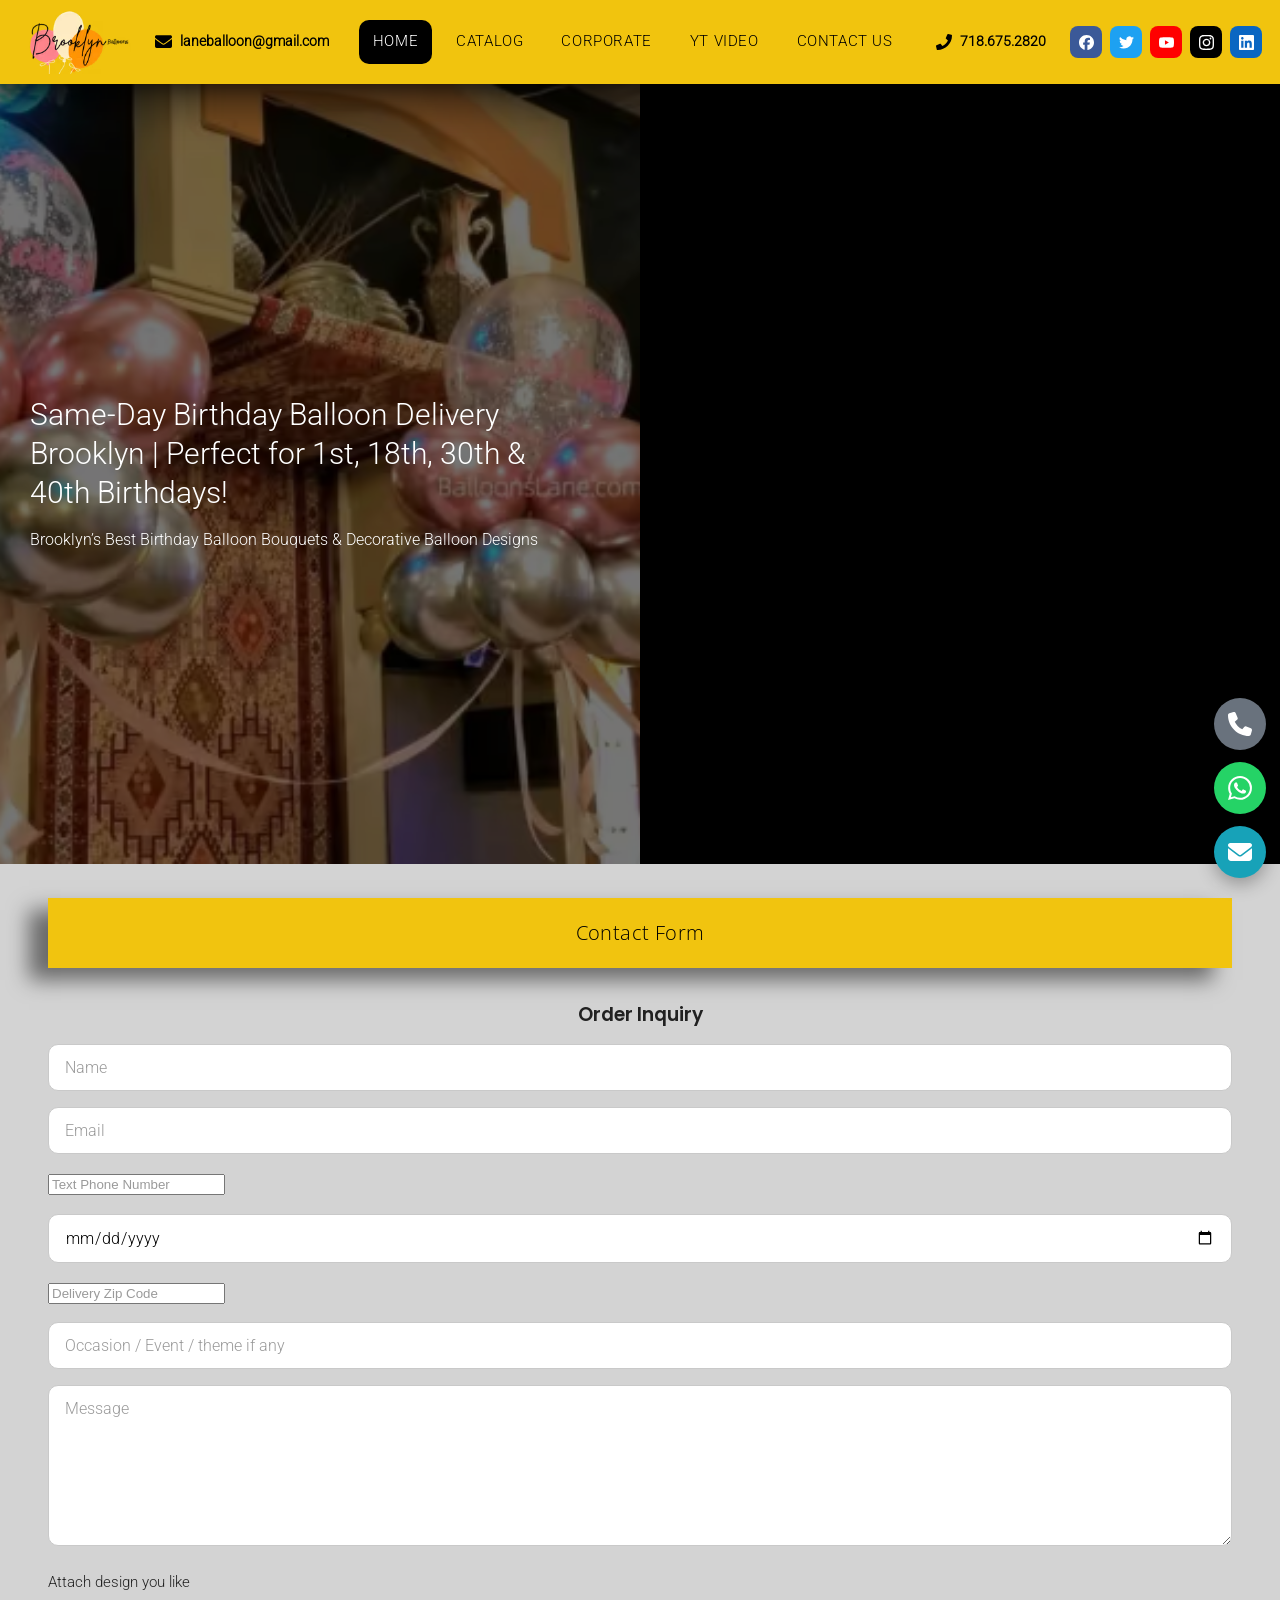
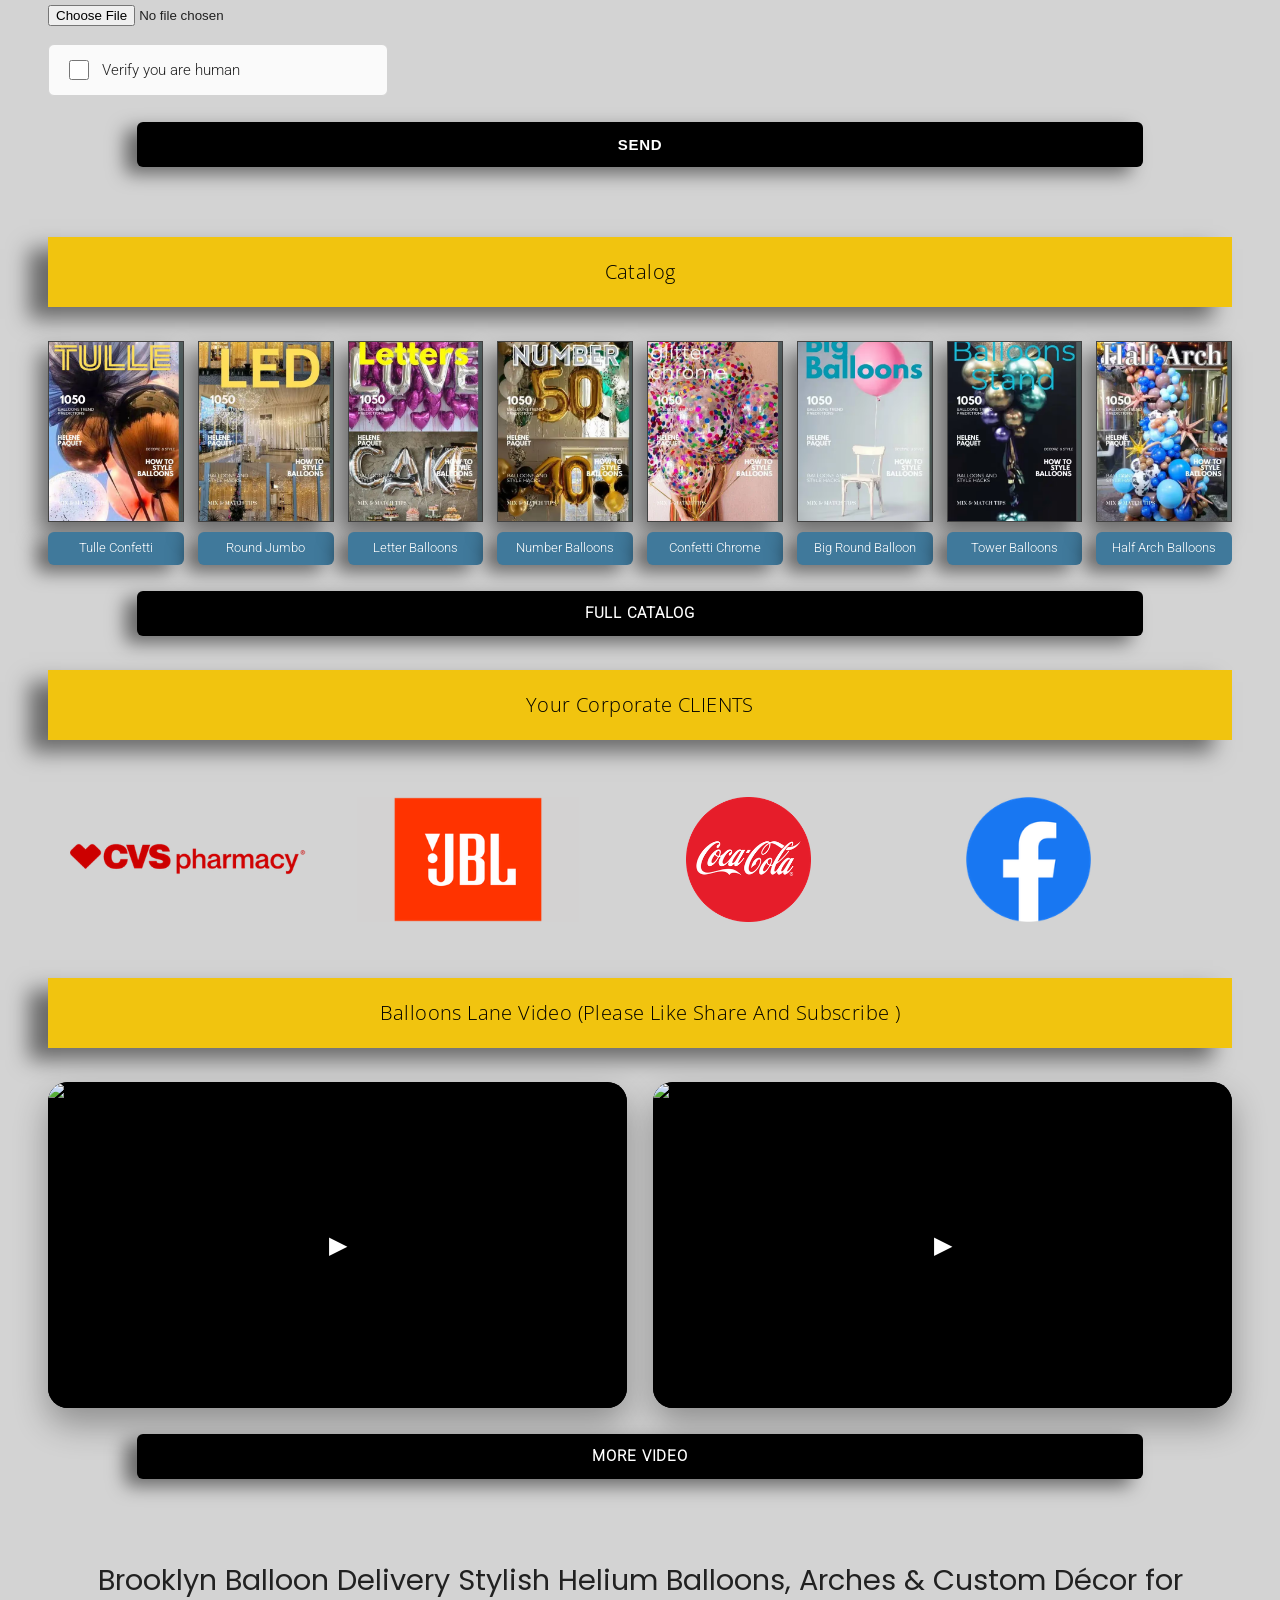
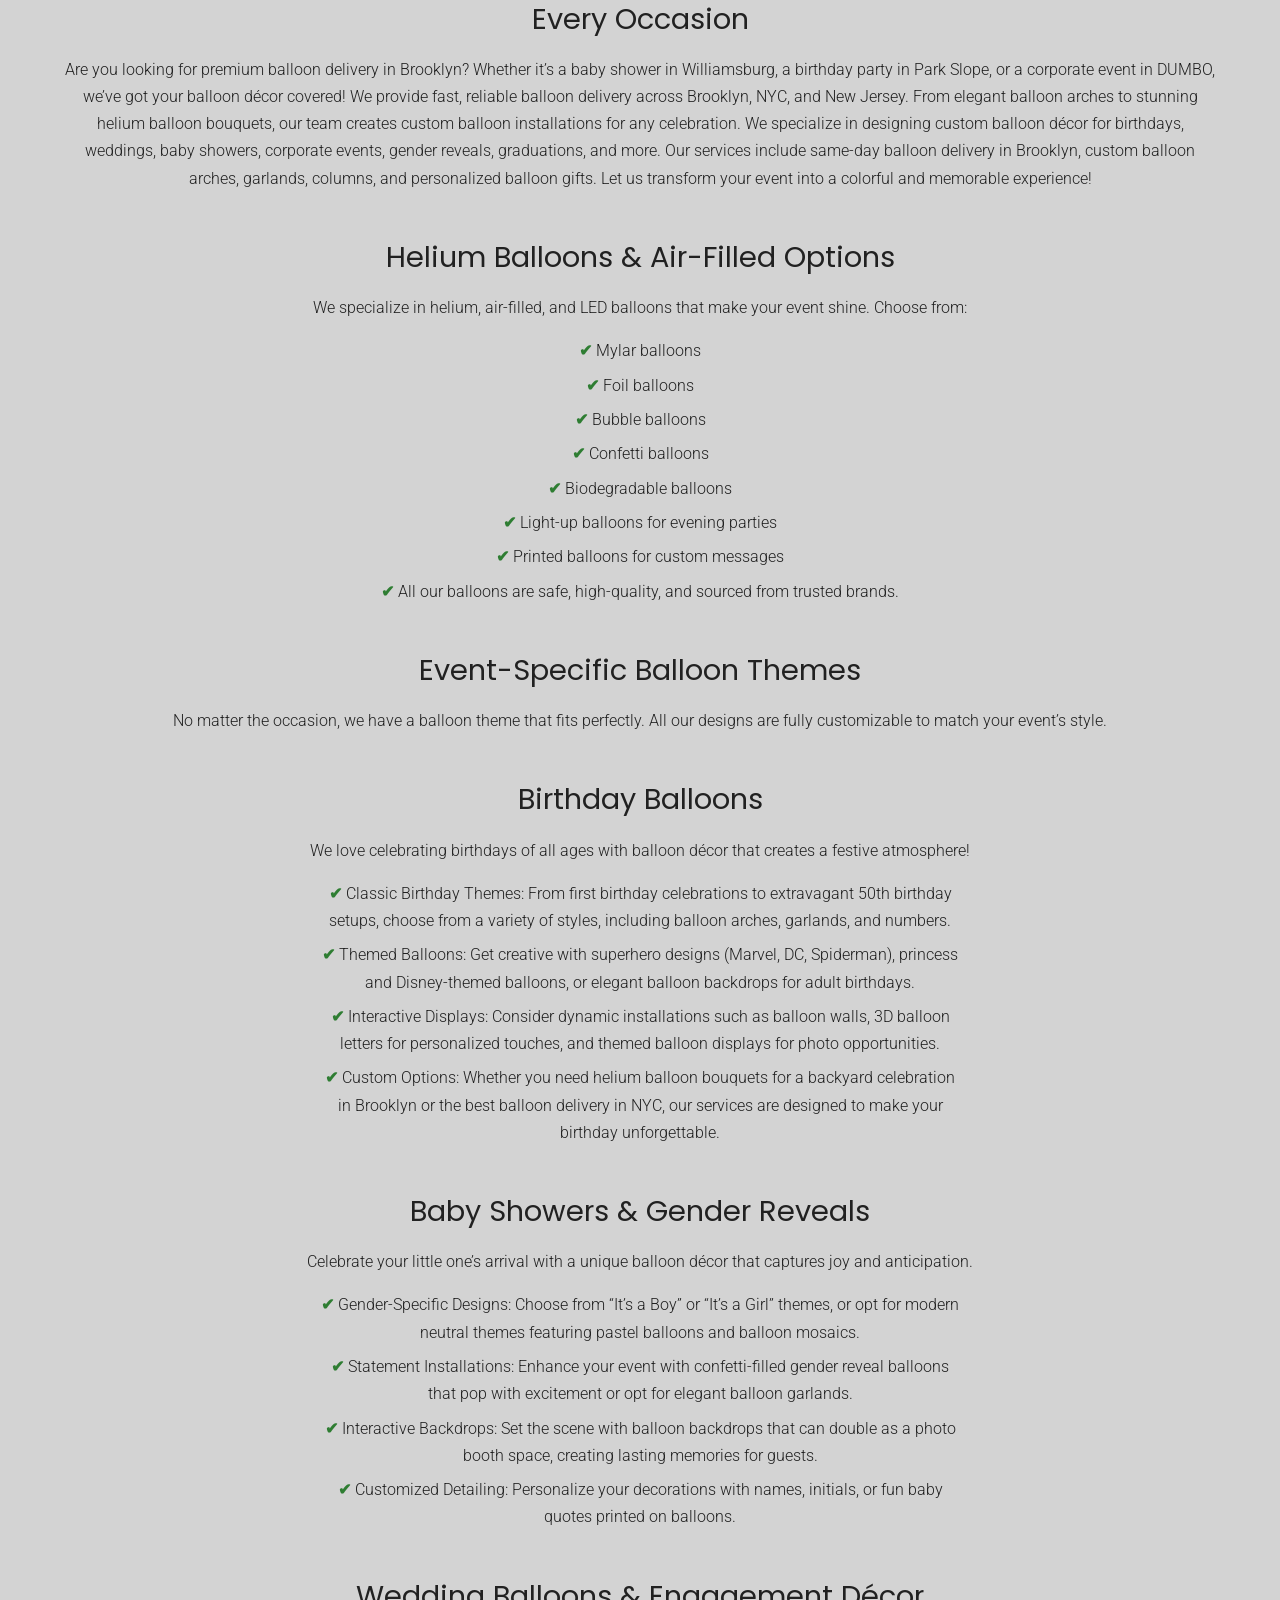
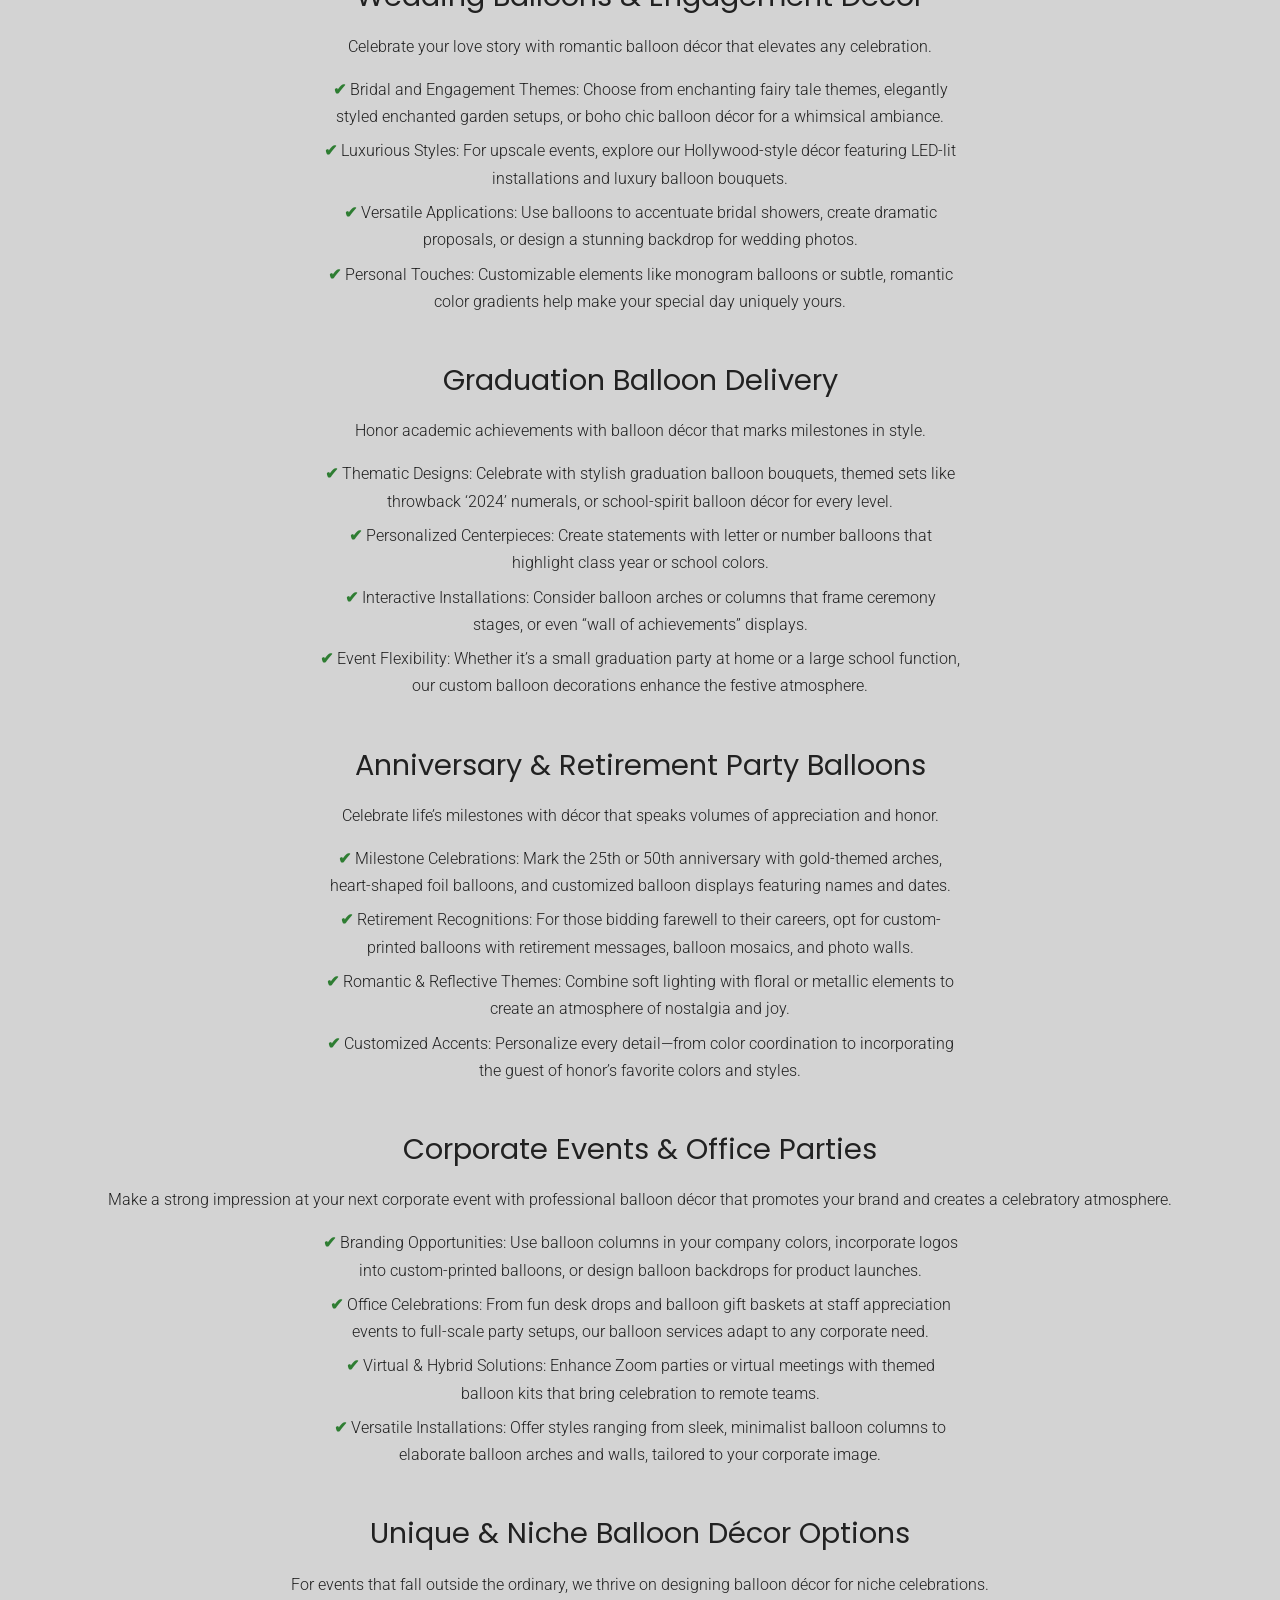
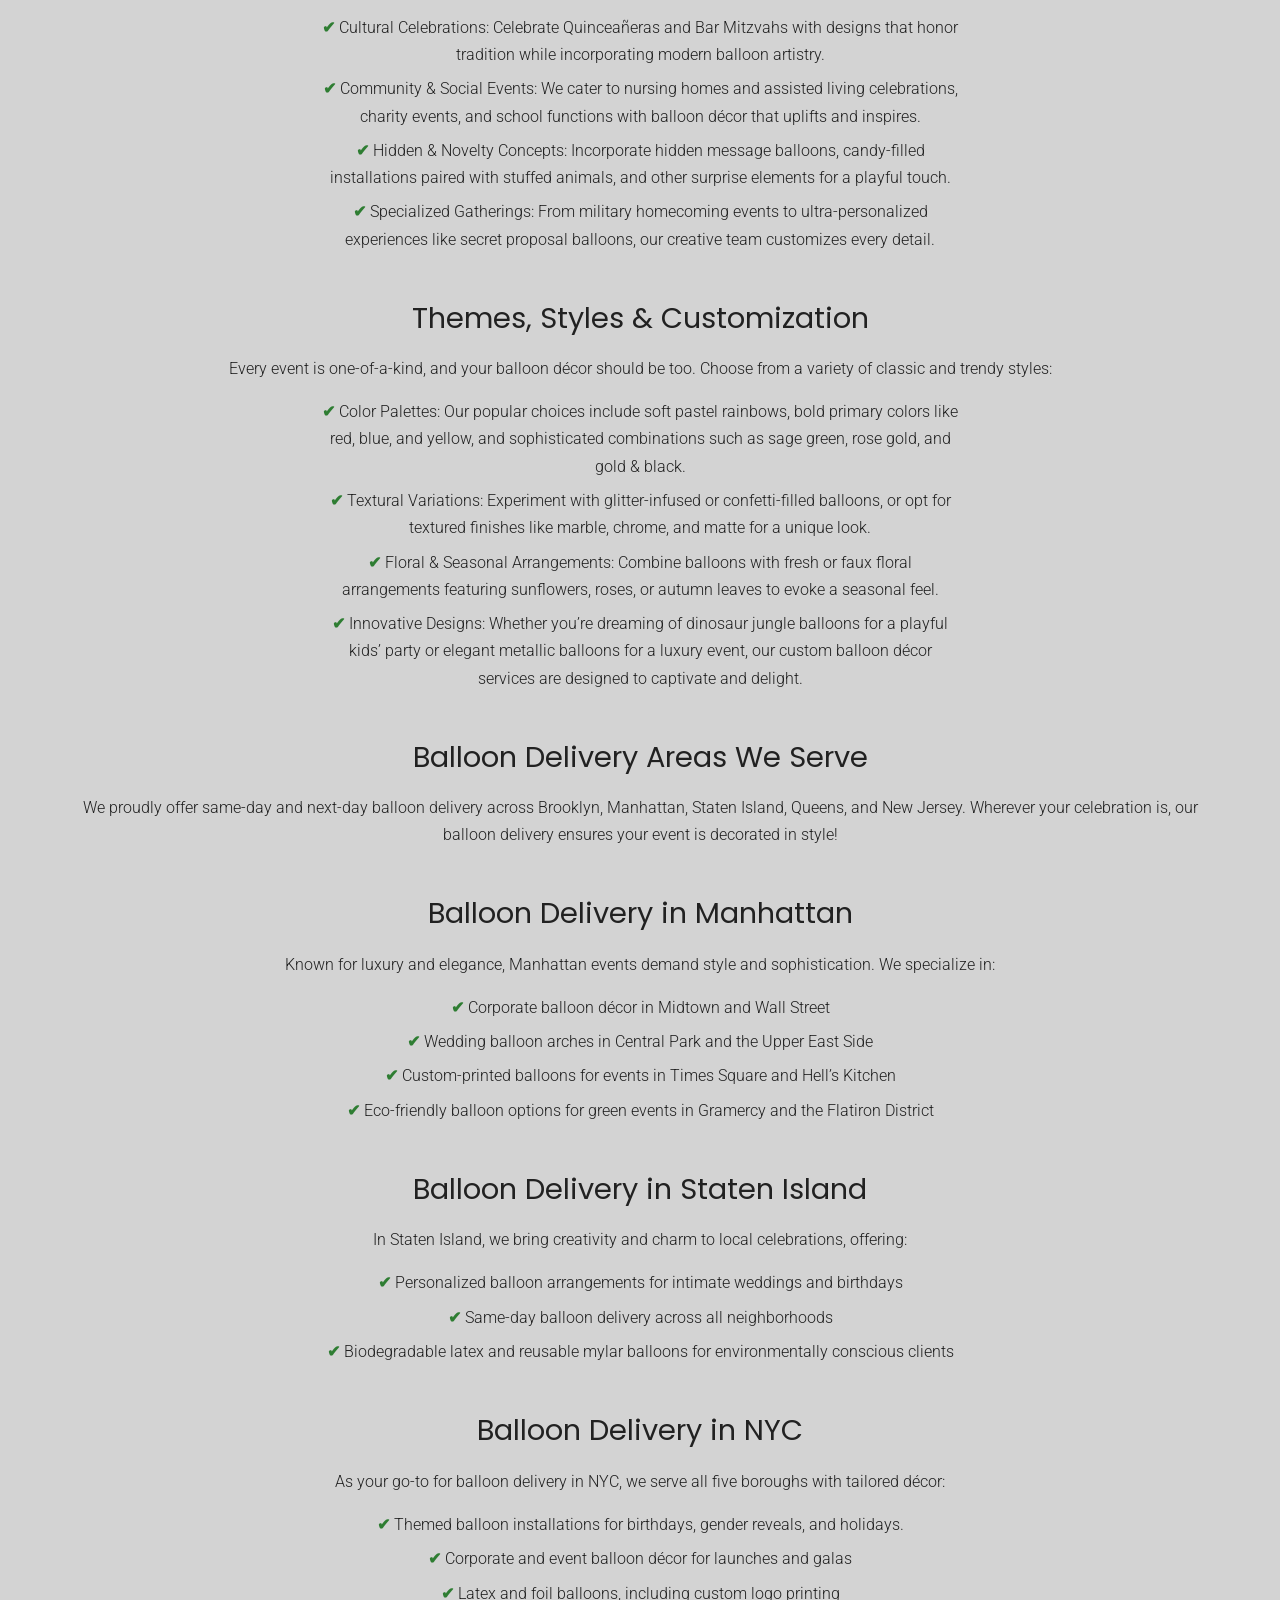
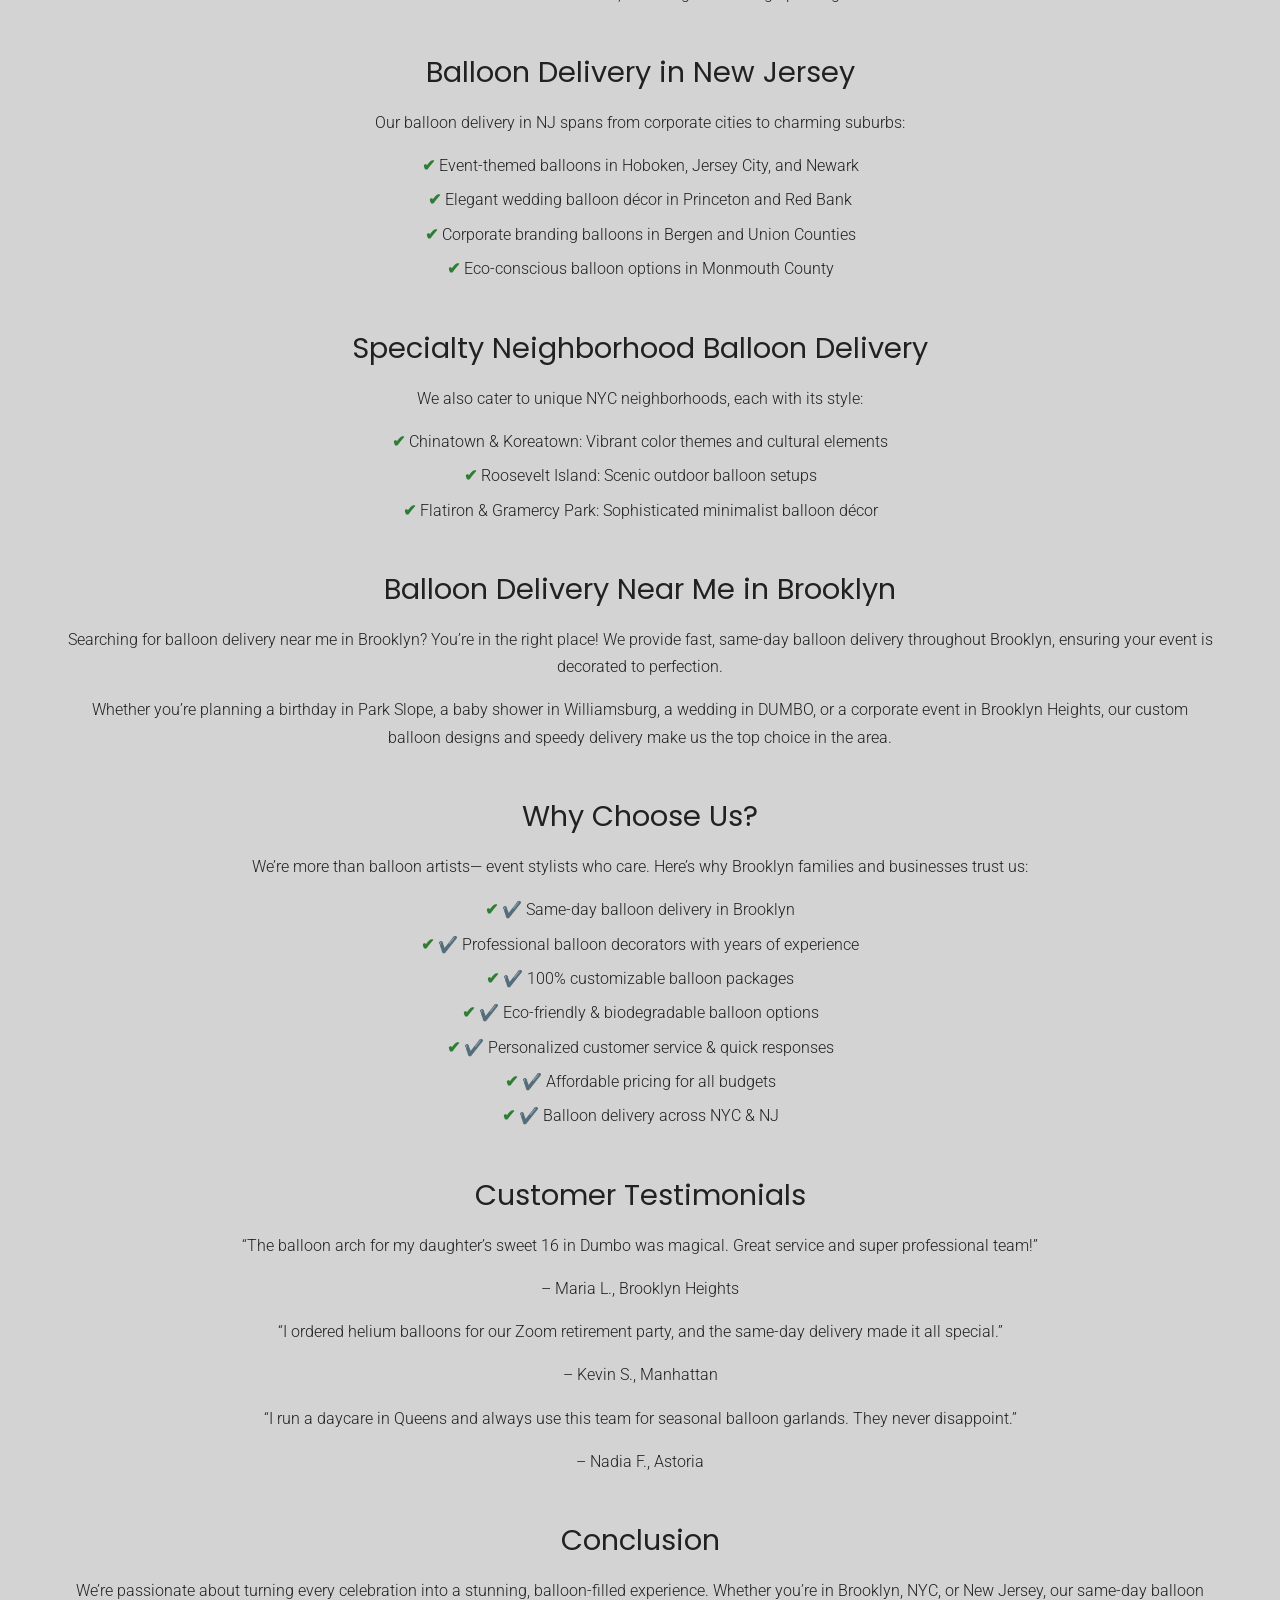
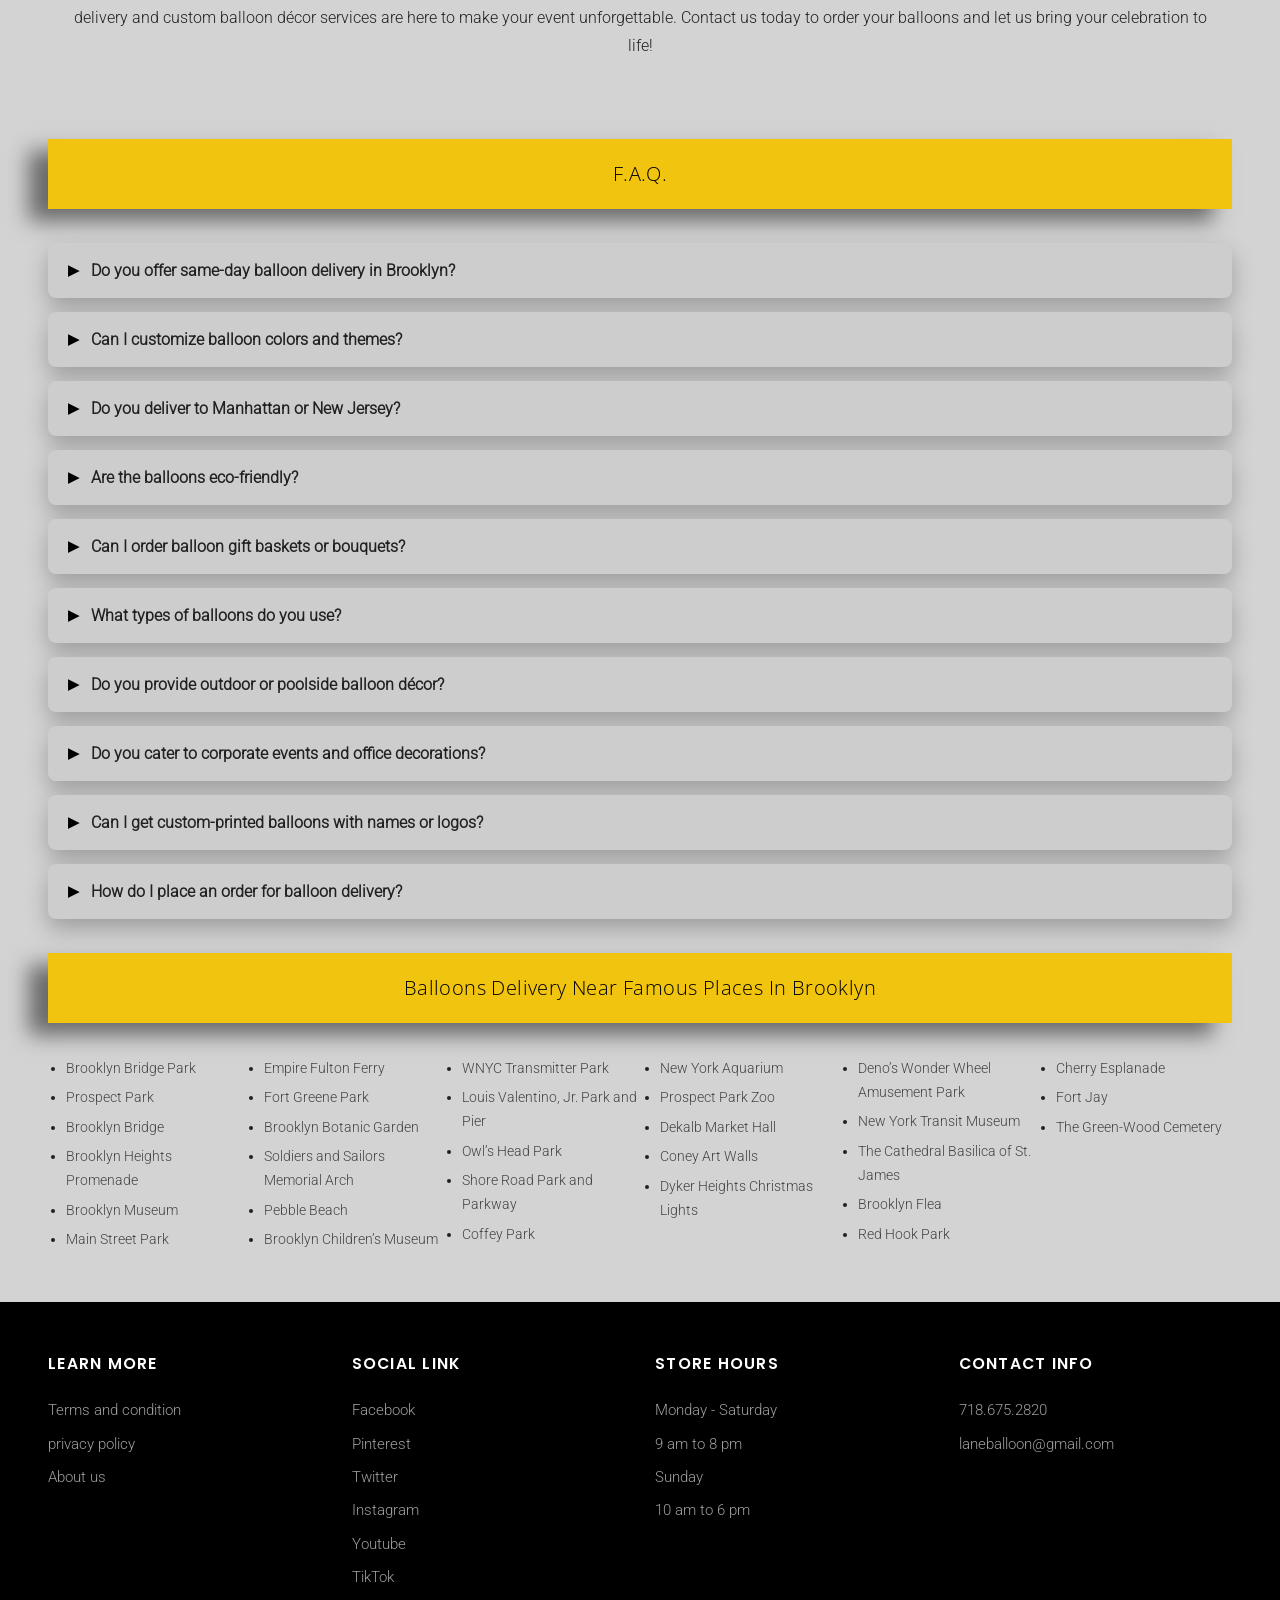
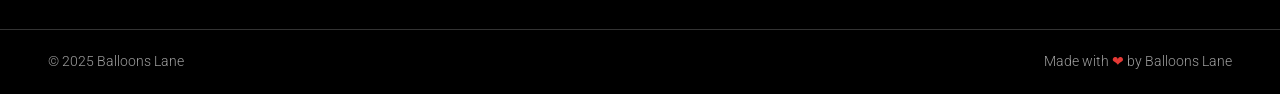
==== index.html @ 118e02e4 "Import website package" ====
<!DOCTYPE html><html lang="en"> <head><meta charset="utf-8"><meta name="viewport" content="width=device-width, initial-scale=1"><title>Birthday Balloon Delivery Brooklyn | Same-Day Balloons for Every Celebration</title><meta name="description" content="Same-day birthday balloon delivery in Brooklyn — custom balloon bouquets, arches, garlands and helium balloons for 1st, 18th, 30th and 40th birthdays, weddings, baby showers and corporate events across Brooklyn, NYC and New Jersey."><meta name="robots" content="index, follow"><link rel="canonical" href="https://birthdayballoondeliverybrooklyn.com/"><meta property="og:type" content="website"><meta property="og:title" content="Birthday Balloon Delivery Brooklyn | Same-Day Balloons for Every Celebration"><meta property="og:description" content="Same-day birthday balloon delivery in Brooklyn — custom balloon bouquets, arches, garlands and helium balloons for 1st, 18th, 30th and 40th birthdays, weddings, baby showers and corporate events across Brooklyn, NYC and New Jersey."><meta property="og:url" content="https://birthdayballoondeliverybrooklyn.com/"><meta property="og:image" content="https://birthdayballoondeliverybrooklyn.com/_astro/brooklyn-balloons-logo.euTSviKz.png"><meta name="twitter:card" content="summary_large_image"><link rel="icon" href="/favicon.ico" sizes="any"><link rel="icon" type="image/png" href="/images/favicon-512.png"><link rel="apple-touch-icon" href="/images/apple-touch-icon.png"><link rel="preload" as="font" type="font/woff2" href="/fonts/roboto-300-latin.woff2" crossorigin fetchpriority="high"><link rel="preload" as="image" type="image/avif" href="/_astro/chrome-pink-silver-confetti-balloon-arch.BPsBPgQN_RQM8m.avif" fetchpriority="high"><link rel="stylesheet" href="/_astro/catalog.Bn1IPI0T.css">
<style>.hero-photo[data-astro-cid-ewxirvlt]{position:absolute;inset:0;width:100%;height:100%;object-fit:cover;object-position:center;display:block;z-index:0}.hero-left[data-astro-cid-ewxirvlt]:before{z-index:1;background:#0000008a}.hero-left-text[data-astro-cid-ewxirvlt]{z-index:2}.hero-right[data-astro-cid-ewxirvlt] iframe[data-astro-cid-ewxirvlt]{position:absolute;top:50%;left:50%;transform:translate(-50%,-50%) scale(1.4);width:auto;height:100%;min-width:100%;min-height:100%;max-width:none;aspect-ratio:16/9;border:0}@media(max-width:767px){.hero-left[data-astro-cid-ewxirvlt]:before{background:#00000021}}.verify-row[data-astro-cid-gadahxkm]{display:flex;align-items:center;border:1px solid #d3d3d3;border-radius:6px;background:#fafafa;padding:12px 16px;margin:6px 0 20px;max-width:340px}.verify-row[data-astro-cid-gadahxkm] label[data-astro-cid-gadahxkm]{display:flex;align-items:center;gap:10px;font-weight:400;margin:0;cursor:pointer}.verify-row[data-astro-cid-gadahxkm] input[data-astro-cid-gadahxkm]{width:20px;height:20px}
</style></head><body> <header class="site-header"> <div class="header-inner"> <a class="brand" href="/" aria-label="Birthday Balloon Delivery Brooklyn home"> <img src="/_astro/brooklyn-balloons-logo.euTSviKz_VKWyv.avif" alt="Brooklyn Balloons logo with pink, cream and orange balloons" loading="eager" fetchpriority="high" decoding="async" width="170" height="96"> </a> <div class="header-contact header-contact-email"> <svg aria-hidden="true" viewBox="0 0 512 512" width="17" height="17" fill="#000" xmlns="http://www.w3.org/2000/svg"><path d="M502.3 190.8c3.9-3.1 9.7-.2 9.7 4.7V400c0 26.5-21.5 48-48 48H48c-26.5 0-48-21.5-48-48V195.6c0-5 5.7-7.8 9.7-4.7 22.4 17.4 52.1 39.5 154.1 113.6 21.1 15.4 56.7 47.8 92.2 47.6 35.7.3 72-32.8 92.3-47.6 102-74.1 131.6-96.3 154-113.7zM256 320c23.2.4 56.6-29.2 73.4-41.4 132.7-96.3 142.8-104.7 173.4-128.7 5.8-4.5 9.2-11.5 9.2-18.9v-19c0-26.5-21.5-48-48-48H48C21.5 64 0 85.5 0 112v19c0 7.4 3.4 14.3 9.2 18.9 30.6 23.9 40.7 32.4 173.4 128.7 16.8 12.2 50.2 41.8 73.4 41.4z"></path></svg> <a href="mailto:balloonslane@gmail.com"><span class="hide-m">laneballoon@gmail.com</span></a> </div> <button class="nav-toggle" type="button" aria-label="Open menu" aria-expanded="false" aria-controls="mainNav">☰</button> <nav class="main-nav" id="mainNav" aria-label="Main navigation"> <a href="/" class="active" >Home</a> <a href="/catalog/" class="" >Catalog</a> <a href="/#corporate" class="" data-spy-link>Corporate</a> <a href="/#video" class="" data-spy-link>YT Video</a> <a href="/contact-us/" class="" >Contact Us</a> </nav> <div class="header-contact header-contact-phone"> <svg aria-hidden="true" viewBox="0 0 512 512" width="16" height="16" fill="#000" xmlns="http://www.w3.org/2000/svg"><path d="M493.4 24.6l-104-24c-11.3-2.6-22.9 3.3-27.5 13.9l-48 112c-4.2 9.8-1.4 21.3 6.9 28l60.6 49.6c-36 76.7-98.9 140.5-177.2 177.2l-49.6-60.6c-6.8-8.3-18.2-11.1-28-6.9l-112 48C3.9 366.5-2 378.1.6 389.4l24 104C27.1 504.2 36.7 512 48 512c256.1 0 464-207.5 464-464 0-11.2-7.7-20.9-18.6-23.4z"></path></svg> <a href="tel:7186752820">718.675.2820</a> </div> <div class="header-social" aria-label="Social links"> <a href="https://www.facebook.com/balloonslane/" target="_blank" rel="noopener" aria-label="Facebook"><img src="/images/social/facebook.svg" alt="" width="15" height="15" aria-hidden="true"></a> <a href="https://twitter.com/balloonslane" target="_blank" rel="noopener" aria-label="Twitter"><img src="/images/social/twitter.svg" alt="" width="15" height="15" aria-hidden="true"></a> <a href="https://www.youtube.com/channel/UCdsIWq3AVAGaRpFoQ8-T3CA" target="_blank" rel="noopener" aria-label="YouTube"><img src="/images/social/youtube.svg" alt="" width="15" height="15" aria-hidden="true"></a> <a href="https://www.instagram.com/balloonslane2/" target="_blank" rel="noopener" aria-label="Instagram"><img src="/images/social/instagram.svg" alt="" width="15" height="15" aria-hidden="true"></a> <a href="https://www.linkedin.com/in/balloonslane/" target="_blank" rel="noopener" aria-label="LinkedIn"><img src="/images/social/linkedin.svg" alt="" width="15" height="15" aria-hidden="true"></a> </div> </div> </header>  <main> <section class="hero-split" data-astro-cid-ewxirvlt> <div class="hero-pane hero-left" data-astro-cid-ewxirvlt> <img src="/_astro/chrome-pink-silver-confetti-balloon-arch.BPsBPgQN_RQM8m.avif" alt="Chrome pink, chrome silver and clear balloons with silver confetti forming a balloon arch" loading="eager" fetchpriority="high" data-astro-cid-ewxirvlt="true" decoding="async" width="600" height="353" class="hero-photo"> <div class="hero-left-text" data-astro-cid-ewxirvlt> <h1 data-astro-cid-ewxirvlt>Same-Day Birthday Balloon Delivery Brooklyn | Perfect for 1st, 18th, 30th &amp; 40th Birthdays!</h1> <p data-astro-cid-ewxirvlt>Brooklyn’s Best Birthday Balloon Bouquets &amp; Decorative Balloon Designs</p> </div> </div> <div class="hero-pane hero-right" data-astro-cid-ewxirvlt> <iframe id="heroYt" class="elementor-background-video-embed" role="presentation" frameborder="0" allowfullscreen allow="accelerometer; autoplay; clipboard-write; encrypted-media; gyroscope; picture-in-picture; web-share" referrerpolicy="strict-origin-when-cross-origin" title="Rose Gold Sparkle Balloon Bouquet | Confetti Glitter Balloons in Pink, Hot Pink, and Mauve" width="100%" height="100%" src="https://www.youtube.com/embed/BhUwhq5xAH4?controls=0&rel=0&playsinline=1&cc_load_policy=0&autoplay=1&mute=1&loop=1&playlist=BhUwhq5xAH4" data-astro-cid-ewxirvlt></iframe> </div> </section>  <script type="module">(function(){function t(){var s=document.querySelector(".hero-right"),e=document.getElementById("heroYt");if(!(!s||!e)){var o=s.clientWidth,r=s.clientHeight;if(!(!o||!r)){var d=16/9,l=1.4,n,i;o/r>d?(n=o*l,i=n/d):(i=r*l,n=i*d),e.style.width=n+"px",e.style.height=i+"px",e.style.maxWidth="none",e.style.left=(o-n)/2+"px",e.style.top=(r-i)/2+"px",e.style.transform="none"}}}window.addEventListener("load",t),window.addEventListener("resize",t),t(),setTimeout(t,500),setTimeout(t,2e3)})();</script> <section id="contact" data-spy data-astro-cid-gadahxkm> <div class="container" data-astro-cid-gadahxkm> <div class="band" data-astro-cid-gadahxkm><h2 data-astro-cid-gadahxkm>Contact Form</h2></div> <h3 style="text-align:center" data-astro-cid-gadahxkm>Order Inquiry</h3> <form class="inquiry-form" id="inquiryForm" method="post" enctype="multipart/form-data" action="https://formsubmit.co/seooptimizeragency@gmail.com" novalidate data-astro-cid-gadahxkm> <input type="hidden" name="_subject" value="New Order Inquiry - Birthday Balloon Delivery Brooklyn" data-astro-cid-gadahxkm> <input type="hidden" name="_template" value="table" data-astro-cid-gadahxkm> <input type="hidden" name="_next" value="/form-sent/" data-astro-cid-gadahxkm> <input type="text" name="_honey" style="display:none" tabindex="-1" autocomplete="off" data-astro-cid-gadahxkm> <div class="field" data-astro-cid-gadahxkm> <label class="sr-only" for="cf-name" data-astro-cid-gadahxkm>Name</label> <input type="text" id="cf-name" name="name" autocomplete="name" placeholder="Name" data-astro-cid-gadahxkm> </div> <div class="field" data-astro-cid-gadahxkm> <label class="sr-only" for="cf-email" data-astro-cid-gadahxkm>Email</label> <input type="email" id="cf-email" name="email" autocomplete="email" placeholder="Email" required data-astro-cid-gadahxkm> </div> <div class="field" data-astro-cid-gadahxkm> <label class="sr-only" for="cf-phone" data-astro-cid-gadahxkm>Text Phone Number</label> <input type="number" id="cf-phone" name="phone" autocomplete="tel" placeholder="Text Phone Number" data-astro-cid-gadahxkm> </div> <div class="field" data-astro-cid-gadahxkm> <label class="sr-only" for="cf-date" data-astro-cid-gadahxkm>Event Date</label> <input type="date" id="cf-date" name="event_date" placeholder="Event Date" required data-astro-cid-gadahxkm> </div> <div class="field" data-astro-cid-gadahxkm> <label class="sr-only" for="cf-zip" data-astro-cid-gadahxkm>Delivery Zip Code</label> <input type="number" id="cf-zip" name="delivery_zip" placeholder="Delivery Zip Code" required data-astro-cid-gadahxkm> </div> <div class="field" data-astro-cid-gadahxkm> <label class="sr-only" for="cf-occasion" data-astro-cid-gadahxkm>Occasion / Event / theme if any</label> <input type="text" id="cf-occasion" name="occasion" placeholder="Occasion / Event / theme if any" data-astro-cid-gadahxkm> </div> <div class="field" data-astro-cid-gadahxkm> <label class="sr-only" for="cf-msg" data-astro-cid-gadahxkm>Message</label> <textarea id="cf-msg" name="message" rows="7" required placeholder="Message" data-astro-cid-gadahxkm></textarea> </div> <div class="field" data-astro-cid-gadahxkm> <label for="cf-file" style="font-weight:400" data-astro-cid-gadahxkm>Attach design you like</label> <input type="file" id="cf-file" name="attachment" data-astro-cid-gadahxkm> </div> <div class="verify-row" data-astro-cid-gadahxkm> <label data-astro-cid-gadahxkm><input type="checkbox" required data-astro-cid-gadahxkm> Verify you are human</label> </div> <button type="submit" class="btn btn-black btn-wide" data-astro-cid-gadahxkm>Send</button> <p class="form-note" id="formNote" data-astro-cid-gadahxkm></p> </form> </div> </section>  <section id="catalog" data-spy> <div class="container"> <div class="band"><h2>Catalog</h2></div> <div class="cat-row"> <div class="cat-mini"> <img src="/_astro/tulle-confetti-glitter-sparkle-balloons.B8RBjwCz_ZBVr5I.avif" alt="Tulle Confetti" loading="lazy" decoding="async" fetchpriority="auto" width="450" height="750"> <a class="mini-btn" href="https://balloonsnumber.com/tulle-confetti" target="_blank" rel="noopener">Tulle Confetti</a> </div><div class="cat-mini"> <img src="/_astro/round-jumbo-led-clear-personalize-balloons.D7akDjpv_1DcClH.avif" alt="Round Jumbo" loading="lazy" decoding="async" fetchpriority="auto" width="450" height="750"> <a class="mini-btn" href="https://balloonsnumber.com/round-jumbo-led-clear-personalize-balloons/" target="_blank" rel="noopener">Round Jumbo</a> </div><div class="cat-mini"> <img src="/_astro/number-name-letters-age-milestone-balloons.CuW2fah8_Z1JPI3k.avif" alt="Letter Balloons" loading="lazy" decoding="async" fetchpriority="auto" width="450" height="750"> <a class="mini-btn" href="https://balloonsnumber.com/letter-balloons/" target="_blank" rel="noopener">Letter Balloons</a> </div><div class="cat-mini"> <img src="/_astro/gold-number-balloons.BACMHKxj_J9mJL.avif" alt="Number Balloons" loading="lazy" decoding="async" fetchpriority="auto" width="450" height="750"> <a class="mini-btn" href="https://balloonsnumber.com/number-balloons/" target="_blank" rel="noopener">Number Balloons</a> </div><div class="cat-mini"> <img src="/_astro/confetti-chrome-glitter-balloons.BlEAE0JY_Z24bk6y.avif" alt="Confetti Chrome" loading="lazy" decoding="async" fetchpriority="auto" width="450" height="750"> <a class="mini-btn" href="https://balloonsnumber.com/confetti-chrome/" target="_blank" rel="noopener">Confetti Chrome</a> </div><div class="cat-mini"> <img src="/_astro/big-giant-large-round-jumbo-balloons.CFZZ53dI_Zjr9EG.avif" alt="Big Round Balloon" loading="lazy" decoding="async" fetchpriority="auto" width="450" height="750"> <a class="mini-btn" href="https://balloonsnumber.com/big-round-balloons/" target="_blank" rel="noopener">Big Round Balloon</a> </div><div class="cat-mini"> <img src="/_astro/balloons-tower-stand.DVL_oAqG_Znwy4W.avif" alt="Tower Balloons" loading="lazy" decoding="async" fetchpriority="auto" width="450" height="750"> <a class="mini-btn" href="https://balloonsnumber.com/tower-balloons/" target="_blank" rel="noopener">Tower Balloons</a> </div><div class="cat-mini"> <img src="/_astro/balloons-half-arch.Cawld8iV_Z1s7xXq.avif" alt="Half Arch Balloons" loading="lazy" decoding="async" fetchpriority="auto" width="450" height="750"> <a class="mini-btn" href="https://balloonsnumber.com/half-arch-balloons" target="_blank" rel="noopener">Half Arch Balloons</a> </div> </div> <a class="btn btn-black btn-wide" href="/catalog/">Full Catalog</a> </div> </section> <section id="corporate" data-spy> <div class="container"> <div class="band"><h2>Your Corporate CLIENTS</h2></div> <div class="corp-wrap"> <div class="corp-track"> <div class="corp-logo"><img src="/_astro/corporate-client-logo-1.cIzOAxyp_199uVy.png" alt="Corporate client logo" loading="lazy" decoding="async" fetchpriority="auto" width="360" height="49"></div><div class="corp-logo"><img src="/_astro/jbl-logo.CXcwVy2o_2qvLHR.png" alt="JBL" loading="lazy" decoding="async" fetchpriority="auto" width="320" height="180"></div><div class="corp-logo"><img src="/_astro/ko-logo.OS0SBDIX_NzgLj.png" alt="Coca-Cola" loading="lazy" decoding="async" fetchpriority="auto" width="240" height="240"></div><div class="corp-logo"><img src="/_astro/facebook-logo.BtoraQki_Z1GoNgb.png" alt="Facebook" loading="lazy" decoding="async" fetchpriority="auto" width="160" height="160"></div><div class="corp-logo"><img src="/_astro/google-logo.DZYQsEk7_ZEJzNI.png" alt="Google" loading="lazy" decoding="async" fetchpriority="auto" width="200" height="200"></div><div class="corp-logo"><img src="/_astro/amazon-logo.Cjmk4jff_2uuEjd.png" alt="Amazon" loading="lazy" decoding="async" fetchpriority="auto" width="200" height="200"></div><div class="corp-logo"><img src="/_astro/netflix-logo.ByGo4X3l_Z5vWQK.png" alt="Netflix" loading="lazy" decoding="async" fetchpriority="auto" width="200" height="200"></div><div class="corp-logo"><img src="/_astro/corporate-client-logo-8.Ce6oOXCQ_Z2j2Toz.png" alt="Corporate client logo" loading="lazy" decoding="async" fetchpriority="auto" width="200" height="115"></div> <div class="corp-logo" aria-hidden="true"><img src="/_astro/corporate-client-logo-1.cIzOAxyp_199uVy.png" alt loading="lazy" decoding="async" fetchpriority="auto" width="360" height="49"></div><div class="corp-logo" aria-hidden="true"><img src="/_astro/jbl-logo.CXcwVy2o_2qvLHR.png" alt loading="lazy" decoding="async" fetchpriority="auto" width="320" height="180"></div><div class="corp-logo" aria-hidden="true"><img src="/_astro/ko-logo.OS0SBDIX_NzgLj.png" alt loading="lazy" decoding="async" fetchpriority="auto" width="240" height="240"></div><div class="corp-logo" aria-hidden="true"><img src="/_astro/facebook-logo.BtoraQki_Z1GoNgb.png" alt loading="lazy" decoding="async" fetchpriority="auto" width="160" height="160"></div><div class="corp-logo" aria-hidden="true"><img src="/_astro/google-logo.DZYQsEk7_ZEJzNI.png" alt loading="lazy" decoding="async" fetchpriority="auto" width="200" height="200"></div><div class="corp-logo" aria-hidden="true"><img src="/_astro/amazon-logo.Cjmk4jff_2uuEjd.png" alt loading="lazy" decoding="async" fetchpriority="auto" width="200" height="200"></div><div class="corp-logo" aria-hidden="true"><img src="/_astro/netflix-logo.ByGo4X3l_Z5vWQK.png" alt loading="lazy" decoding="async" fetchpriority="auto" width="200" height="200"></div><div class="corp-logo" aria-hidden="true"><img src="/_astro/corporate-client-logo-8.Ce6oOXCQ_Z2j2Toz.png" alt loading="lazy" decoding="async" fetchpriority="auto" width="200" height="115"></div> </div> </div> </div> </section> <section id="video" data-spy> <div class="container"> <div class="band"><h2>Balloons Lane Video (Please Like Share And Subscribe )</h2></div> <div class="video-grid"> <div class="video-card"> <button class="yt-facade" type="button" data-yt="D3jleZLWPvQ" data-title="50th Birthday Balloon Decorations | Birthday Balloon Bouquet and Garland decor Ideas | Balloons lane" aria-label="Play video: 50th Birthday Balloon Decorations | Birthday Balloon Bouquet and Garland decor Ideas | Balloons lane"> <img src="https://i.ytimg.com/vi/D3jleZLWPvQ/hqdefault.jpg" alt="50th Birthday Balloon Decorations | Birthday Balloon Bouquet and Garland decor Ideas | Balloons lane" width="480" height="360" loading="lazy"> <span class="yt-play" aria-hidden="true">&#9654;</span> </button> </div><div class="video-card"> <button class="yt-facade" type="button" data-yt="VbV9hOF0bfA" data-title="LED Bubble Bobo Clear Round Balloon for Events and Parties | Birthday, Graduation Balloon" aria-label="Play video: LED Bubble Bobo Clear Round Balloon for Events and Parties | Birthday, Graduation Balloon"> <img src="https://i.ytimg.com/vi/VbV9hOF0bfA/hqdefault.jpg" alt="LED Bubble Bobo Clear Round Balloon for Events and Parties | Birthday, Graduation Balloon" width="480" height="360" loading="lazy"> <span class="yt-play" aria-hidden="true">&#9654;</span> </button> </div> </div> <div class="more-video"> <a class="btn btn-black btn-wide" href="https://www.youtube.com/@BalloonsLane?sub_confirmation=1" target="_blank" rel="noopener">More Video</a> </div> </div> </section> <section id="seo"> <div class="seo-copy"> <h2>Brooklyn Balloon Delivery Stylish Helium Balloons, Arches &amp; Custom Décor for Every Occasion</h2> <p>Are you looking for premium balloon delivery in Brooklyn? Whether it’s a baby shower in Williamsburg, a birthday party in Park Slope, or a corporate event in DUMBO, we’ve got your balloon décor covered! We provide fast, reliable balloon delivery across Brooklyn, NYC, and New Jersey. From elegant balloon arches to stunning helium balloon bouquets, our team creates custom balloon installations for any celebration. We specialize in designing custom balloon décor for birthdays, weddings, baby showers, corporate events, gender reveals, graduations, and more. Our services include same-day balloon delivery in Brooklyn, custom balloon arches, garlands, columns, and personalized balloon gifts. Let us transform your event into a colorful and memorable experience!</p> <h2>Helium Balloons &amp; Air-Filled Options</h2> <p>We specialize in helium, air-filled, and LED balloons that make your event shine. Choose from:</p> <ul class="check-list"> <li>Mylar balloons</li> <li>Foil balloons</li> <li>Bubble balloons</li> <li>Confetti balloons</li> <li>Biodegradable balloons</li> <li>Light-up balloons for evening parties</li> <li>Printed balloons for custom messages</li> <li>All our balloons are safe, high-quality, and sourced from trusted brands.</li> </ul> <h2>Event-Specific Balloon Themes</h2> <p>No matter the occasion, we have a balloon theme that fits perfectly. All our designs are fully customizable to match your event’s style.</p> <h2>Birthday Balloons</h2> <p>We love celebrating birthdays of all ages with balloon décor that creates a festive atmosphere!</p> <ul class="check-list"> <li>Classic Birthday Themes: From first birthday celebrations to extravagant 50th birthday setups, choose from a variety of styles, including balloon arches, garlands, and numbers.</li> <li>Themed Balloons: Get creative with superhero designs (Marvel, DC, Spiderman), princess and Disney-themed balloons, or elegant balloon backdrops for adult birthdays.</li> <li>Interactive Displays: Consider dynamic installations such as balloon walls, 3D balloon letters for personalized touches, and themed balloon displays for photo opportunities.</li> <li>Custom Options: Whether you need helium balloon bouquets for a backyard celebration in Brooklyn or the best balloon delivery in NYC, our services are designed to make your birthday unforgettable.</li> </ul> <h2>Baby Showers &amp; Gender Reveals</h2> <p>Celebrate your little one’s arrival with a unique balloon décor that captures joy and anticipation.</p> <ul class="check-list"> <li>Gender-Specific Designs: Choose from “It’s a Boy” or “It’s a Girl” themes, or opt for modern neutral themes featuring pastel balloons and balloon mosaics.</li> <li>Statement Installations: Enhance your event with confetti-filled gender reveal balloons that pop with excitement or opt for elegant balloon garlands.</li> <li>Interactive Backdrops: Set the scene with balloon backdrops that can double as a photo booth space, creating lasting memories for guests.</li> <li>Customized Detailing: Personalize your decorations with names, initials, or fun baby quotes printed on balloons.</li> </ul> <h2>Wedding Balloons &amp; Engagement Décor</h2> <p>Celebrate your love story with romantic balloon décor that elevates any celebration.</p> <ul class="check-list"> <li>Bridal and Engagement Themes: Choose from enchanting fairy tale themes, elegantly styled enchanted garden setups, or boho chic balloon décor for a whimsical ambiance.</li> <li>Luxurious Styles: For upscale events, explore our Hollywood-style décor featuring LED-lit installations and luxury balloon bouquets.</li> <li>Versatile Applications: Use balloons to accentuate bridal showers, create dramatic proposals, or design a stunning backdrop for wedding photos.</li> <li>Personal Touches: Customizable elements like monogram balloons or subtle, romantic color gradients help make your special day uniquely yours.</li> </ul> <h2>Graduation Balloon Delivery</h2> <p>Honor academic achievements with balloon décor that marks milestones in style.</p> <ul class="check-list"> <li>Thematic Designs: Celebrate with stylish graduation balloon bouquets, themed sets like throwback ‘2024’ numerals, or school-spirit balloon décor for every level.</li> <li>Personalized Centerpieces: Create statements with letter or number balloons that highlight class year or school colors.</li> <li>Interactive Installations: Consider balloon arches or columns that frame ceremony stages, or even “wall of achievements” displays.</li> <li>Event Flexibility: Whether it’s a small graduation party at home or a large school function, our custom balloon decorations enhance the festive atmosphere.</li> </ul> <h2>Anniversary &amp; Retirement Party Balloons</h2> <p>Celebrate life’s milestones with décor that speaks volumes of appreciation and honor.</p> <ul class="check-list"> <li>Milestone Celebrations: Mark the 25th or 50th anniversary with gold-themed arches, heart-shaped foil balloons, and customized balloon displays featuring names and dates.</li> <li>Retirement Recognitions: For those bidding farewell to their careers, opt for custom-printed balloons with retirement messages, balloon mosaics, and photo walls.</li> <li>Romantic &amp; Reflective Themes: Combine soft lighting with floral or metallic elements to create an atmosphere of nostalgia and joy.</li> <li>Customized Accents: Personalize every detail—from color coordination to incorporating the guest of honor’s favorite colors and styles.</li> </ul> <h2>Corporate Events &amp; Office Parties</h2> <p>Make a strong impression at your next corporate event with professional balloon décor that promotes your brand and creates a celebratory atmosphere.</p> <ul class="check-list"> <li>Branding Opportunities: Use balloon columns in your company colors, incorporate logos into custom-printed balloons, or design balloon backdrops for product launches.</li> <li>Office Celebrations: From fun desk drops and balloon gift baskets at staff appreciation events to full-scale party setups, our balloon services adapt to any corporate need.</li> <li>Virtual &amp; Hybrid Solutions: Enhance Zoom parties or virtual meetings with themed balloon kits that bring celebration to remote teams.</li> <li>Versatile Installations: Offer styles ranging from sleek, minimalist balloon columns to elaborate balloon arches and walls, tailored to your corporate image.</li> </ul> <h2>Unique &amp; Niche Balloon Décor Options</h2> <p>For events that fall outside the ordinary, we thrive on designing balloon décor for niche celebrations.</p> <ul class="check-list"> <li>Cultural Celebrations: Celebrate Quinceañeras and Bar Mitzvahs with designs that honor tradition while incorporating modern balloon artistry.</li> <li>Community &amp; Social Events: We cater to nursing homes and assisted living celebrations, charity events, and school functions with balloon décor that uplifts and inspires.</li> <li>Hidden &amp; Novelty Concepts: Incorporate hidden message balloons, candy-filled installations paired with stuffed animals, and other surprise elements for a playful touch.</li> <li>Specialized Gatherings: From military homecoming events to ultra-personalized experiences like secret proposal balloons, our creative team customizes every detail.</li> </ul> <h2>Themes, Styles &amp; Customization</h2> <p>Every event is one-of-a-kind, and your balloon décor should be too. Choose from a variety of classic and trendy styles:</p> <ul class="check-list"> <li>Color Palettes: Our popular choices include soft pastel rainbows, bold primary colors like red, blue, and yellow, and sophisticated combinations such as sage green, rose gold, and gold &amp; black.</li> <li>Textural Variations: Experiment with glitter-infused or confetti-filled balloons, or opt for textured finishes like marble, chrome, and matte for a unique look.</li> <li>Floral &amp; Seasonal Arrangements: Combine balloons with fresh or faux floral arrangements featuring sunflowers, roses, or autumn leaves to evoke a seasonal feel.</li> <li>Innovative Designs: Whether you’re dreaming of dinosaur jungle balloons for a playful kids’ party or elegant metallic balloons for a luxury event, our custom balloon décor services are designed to captivate and delight.</li> </ul> <h2>Balloon Delivery Areas We Serve</h2> <p>We proudly offer same-day and next-day balloon delivery across Brooklyn, Manhattan, Staten Island, Queens, and New Jersey. Wherever your celebration is, our balloon delivery ensures your event is decorated in style!</p> <h2>Balloon Delivery in Manhattan</h2> <p>Known for luxury and elegance, Manhattan events demand style and sophistication. We specialize in:</p> <ul class="check-list"> <li>Corporate balloon décor in Midtown and Wall Street</li> <li>Wedding balloon arches in Central Park and the Upper East Side</li> <li>Custom-printed balloons for events in Times Square and Hell’s Kitchen</li> <li>Eco-friendly balloon options for green events in Gramercy and the Flatiron District</li> </ul> <h2>Balloon Delivery in Staten Island</h2> <p>In Staten Island, we bring creativity and charm to local celebrations, offering:</p> <ul class="check-list"> <li>Personalized balloon arrangements for intimate weddings and birthdays</li> <li>Same-day balloon delivery across all neighborhoods</li> <li>Biodegradable latex and reusable mylar balloons for environmentally conscious clients</li> </ul> <h2>Balloon Delivery in NYC</h2> <p>As your go-to for balloon delivery in NYC, we serve all five boroughs with tailored décor:</p> <ul class="check-list"> <li>Themed balloon installations for birthdays, gender reveals, and holidays.</li> <li>Corporate and event balloon décor for launches and galas</li> <li>Latex and foil balloons, including custom logo printing</li> </ul> <h2>Balloon Delivery in New Jersey</h2> <p>Our balloon delivery in NJ spans from corporate cities to charming suburbs:</p> <ul class="check-list"> <li>Event-themed balloons in Hoboken, Jersey City, and Newark</li> <li>Elegant wedding balloon décor in Princeton and Red Bank</li> <li>Corporate branding balloons in Bergen and Union Counties</li> <li>Eco-conscious balloon options in Monmouth County</li> </ul> <h2>Specialty Neighborhood Balloon Delivery</h2> <p>We also cater to unique NYC neighborhoods, each with its style:</p> <ul class="check-list"> <li>Chinatown &amp; Koreatown: Vibrant color themes and cultural elements</li> <li>Roosevelt Island: Scenic outdoor balloon setups</li> <li>Flatiron &amp; Gramercy Park: Sophisticated minimalist balloon décor</li> </ul> <h2>Balloon Delivery Near Me in Brooklyn</h2> <p>Searching for balloon delivery near me in Brooklyn? You’re in the right place! We provide fast, same-day balloon delivery throughout Brooklyn, ensuring your event is decorated to perfection.</p> <p>Whether you’re planning a birthday in Park Slope, a baby shower in Williamsburg, a wedding in DUMBO, or a corporate event in Brooklyn Heights, our custom balloon designs and speedy delivery make us the top choice in the area.</p> <h2>Why Choose Us?</h2> <p>We’re more than balloon artists— event stylists who care. Here’s why Brooklyn families and businesses trust us:</p> <ul class="check-list"> <li>✔️ Same-day balloon delivery in Brooklyn</li> <li>✔️ Professional balloon decorators with years of experience</li> <li>✔️ 100% customizable balloon packages</li> <li>✔️ Eco-friendly &amp; biodegradable balloon options</li> <li>✔️ Personalized customer service &amp; quick responses</li> <li>✔️ Affordable pricing for all budgets</li> <li>✔️ Balloon delivery across NYC &amp; NJ</li> </ul> <h2>Customer Testimonials</h2> <p>“The balloon arch for my daughter’s sweet 16 in Dumbo was magical. Great service and super professional team!”</p> <p>– Maria L., Brooklyn Heights</p> <p>“I ordered helium balloons for our Zoom retirement party, and the same-day delivery made it all special.”</p> <p>– Kevin S., Manhattan</p> <p>“I run a daycare in Queens and always use this team for seasonal balloon garlands. They never disappoint.”</p> <p>– Nadia F., Astoria</p> <h2>Conclusion</h2> <p>We’re passionate about turning every celebration into a stunning, balloon-filled experience. Whether you’re in Brooklyn, NYC, or New Jersey, our same-day balloon delivery and custom balloon décor services are here to make your event unforgettable. Contact us today to order your balloons and let us bring your celebration to life!</p> </div> </section> <section id="faq"> <div class="container"> <div class="band"><h2>F.A.Q.</h2></div> <div class="faq"> <div class="faq-item"> <button class="faq-q" type="button"><span class="marker">&#9654;</span>Do you offer same-day balloon delivery in Brooklyn?</button> <div class="faq-a"><p>Yes! Same-day delivery is available in Brooklyn, Manhattan, Queens, Staten Island, and parts of NJ.</p></div> </div><div class="faq-item"> <button class="faq-q" type="button"><span class="marker">&#9654;</span>Can I customize balloon colors and themes?</button> <div class="faq-a"><p>Absolutely! Choose from colors like blue and silver, sage green, rose gold, red and black, and themes such as dinosaurs, Cocomelon, or pastel rainbow. We specialize in personalized balloons, including color matching, printed messages, and themed décor for any occasion.</p></div> </div><div class="faq-item"> <button class="faq-q" type="button"><span class="marker">&#9654;</span>Do you deliver to Manhattan or New Jersey?</button> <div class="faq-a"><p>Yes, we deliver balloons to Manhattan, Staten Island, Queens, and New Jersey cities like Hoboken, Jersey City, and Newark.</p></div> </div><div class="faq-item"> <button class="faq-q" type="button"><span class="marker">&#9654;</span>Are the balloons eco-friendly?</button> <div class="faq-a"><p>We offer biodegradable latex balloons and encourage sustainable décor practices, including reusable balloon frames and air-filled options. These eco-friendly choices help reduce environmental impact.</p></div> </div><div class="faq-item"> <button class="faq-q" type="button"><span class="marker">&#9654;</span>Can I order balloon gift baskets or bouquets?</button> <div class="faq-a"><p>Yes, we deliver balloon bouquets, gift baskets, and even balloons with candy or stuffed animals—perfect for birthdays, anniversaries, or thank-you surprises.</p></div> </div><div class="faq-item"> <button class="faq-q" type="button"><span class="marker">&#9654;</span>What types of balloons do you use?</button> <div class="faq-a"><p>We offer a variety of balloons, including latex, foil, mylar, bubble, air-filled, helium, LED, and biodegradable balloons. Each type serves different purposes and aesthetics for your events.</p></div> </div><div class="faq-item"> <button class="faq-q" type="button"><span class="marker">&#9654;</span>Do you provide outdoor or poolside balloon décor?</button> <div class="faq-a"><p>Yes, we offer balloon outdoor setups that are wind and weather-resistant—ideal for swimming pool balloons, fall décor, and more.</p></div> </div><div class="faq-item"> <button class="faq-q" type="button"><span class="marker">&#9654;</span>Do you cater to corporate events and office decorations?</button> <div class="faq-a"><p>Absolutely! We specialize in office decorations, corporate arches, columns, and balloon bouquets for staff appreciation or celebrations. Our services are tailored to enhance corporate events with professional balloon décor.</p></div> </div><div class="faq-item"> <button class="faq-q" type="button"><span class="marker">&#9654;</span>Can I get custom-printed balloons with names or logos?</button> <div class="faq-a"><p>We offer custom-printed balloons featuring names, logos, or messages, perfect for personalizing your event or promoting your brand.</p></div> </div><div class="faq-item"> <button class="faq-q" type="button"><span class="marker">&#9654;</span>How do I place an order for balloon delivery?</button> <div class="faq-a"><p>You can order through our website or by contacting our customer service. We recommend placing orders early in the day for same-day delivery options.</p></div> </div> </div> </div> </section> <section id="locations"> <div class="container"> <div class="loc-section"> <div class="band"><h2>Balloons Delivery Near Famous Places In Brooklyn</h2></div> <ul class="loc-grid"> <li><a href="https://www.brooklynbridgepark.org/" target="_blank" rel="noopener">Brooklyn Bridge Park</a></li><li><a href="https://www.prospectpark.org/" target="_blank" rel="noopener">Prospect Park</a></li><li><a href="https://www.nyc.gov/html/dot/html/infrastructure/brooklyn-bridge.shtml" target="_blank" rel="noopener">Brooklyn Bridge</a></li><li><a href="http://www.nycgovparks.org/about/history/historical-signs/listings?id=136" target="_blank" rel="noopener">Brooklyn Heights Promenade</a></li><li><a href="https://www.brooklynmuseum.org/" target="_blank" rel="noopener">Brooklyn Museum</a></li><li><a href="https://www.brooklynbridgepark.org/park/main-street" target="_blank" rel="noopener">Main Street Park</a></li><li><a href="http://www.brooklynbridgepark.org/park/empire-fulton-ferry" target="_blank" rel="noopener">Empire Fulton Ferry</a></li><li><a href="http://www.fortgreenepark.org/" target="_blank" rel="noopener">Fort Greene Park</a></li><li><a href="https://bbg.org/" target="_blank" rel="noopener">Brooklyn Botanic Garden</a></li><li><a href="https://www.nycgovparks.org/parks/grand-army-plaza/monuments/1463" target="_blank" rel="noopener">Soldiers and Sailors Memorial Arch</a></li><li><a href="https://www.brooklynbridgepark.org/places-to-see/pebble-beach/" target="_blank" rel="noopener">Pebble Beach</a></li><li><a href="https://www.brooklynkids.org/" target="_blank" rel="noopener">Brooklyn Children’s Museum</a></li><li><a href="https://www.nycgovparks.org/parks/transmitter-park" target="_blank" rel="noopener">WNYC Transmitter Park</a></li><li><a href="https://www.nycgovparks.org/parks/valentino-pier" target="_blank" rel="noopener">Louis Valentino, Jr. Park and Pier</a></li><li><a href="https://www.nycgovparks.org/parks/owls-head-park" target="_blank" rel="noopener">Owl’s Head Park</a></li><li><a href="https://www.nycgovparks.org/parks/shore-road-park" target="_blank" rel="noopener">Shore Road Park and Parkway</a></li><li><a href="https://www.nycgovparks.org/parks/coffey-park" target="_blank" rel="noopener">Coffey Park</a></li><li><a href="http://www.nyaquarium.com/" target="_blank" rel="noopener">New York Aquarium</a></li><li><a href="http://www.prospectparkzoo.com/" target="_blank" rel="noopener">Prospect Park Zoo</a></li><li><a href="http://dekalbmarkethall.com/" target="_blank" rel="noopener">Dekalb Market Hall</a></li><li><a href="http://www.coneyartwalls.com/" target="_blank" rel="noopener">Coney Art Walls</a></li><li><a href="https://www.dykerheightschristmaslights.com/" target="_blank" rel="noopener">Dyker Heights Christmas Lights</a></li><li><a href="http://www.denoswonderwheel.com/?utm_source=GMBSocialClimb&utm_medium=Deno%27sWonderWheelAmusementPark" target="_blank" rel="noopener">Deno’s Wonder Wheel Amusement Park</a></li><li><a href="https://www.nytransitmuseum.org/" target="_blank" rel="noopener">New York Transit Museum</a></li><li><a href="https://brooklyncathedral.org/" target="_blank" rel="noopener">The Cathedral Basilica of St. James</a></li><li><a href="http://www.brooklynflea.com/" target="_blank" rel="noopener">Brooklyn Flea</a></li><li><a href="https://www.nycgovparks.org/parks/red-hook-park" target="_blank" rel="noopener">Red Hook Park</a></li><li><a href="https://www.bbg.org/discover/gardens/cherry_esplanade" target="_blank" rel="noopener">Cherry Esplanade</a></li><li><a href="http://www.nps.gov/gois/learn/historyculture/fortjay.htm" target="_blank" rel="noopener">Fort Jay</a></li><li><a href="https://www.green-wood.com/" target="_blank" rel="noopener">The Green-Wood Cemetery</a></li> </ul> </div> </div> </section> </main>  <footer class="site-footer"> <div class="footer-grid"> <div> <h4>Learn More</h4> <ul> <li><a href="/terms-and-conditions/">Terms and condition</a></li> <li><a href="/privacy-policy/">privacy policy</a></li> <li>About us</li> </ul> </div> <div> <h4>Social link</h4> <ul> <li><a href="https://www.facebook.com/balloonslane/" target="_blank" rel="noopener">Facebook</a></li> <li><a href="https://www.pinterest.com/balloonslane/" target="_blank" rel="noopener">Pinterest</a></li> <li><a href="https://twitter.com/balloonslane" target="_blank" rel="noopener">Twitter</a></li> <li><a href="https://www.instagram.com/balloonslane2/" target="_blank" rel="noopener">Instagram</a></li> <li><a href="https://www.youtube.com/channel/UCdsIWq3AVAGaRpFoQ8-T3CA" target="_blank" rel="noopener">Youtube</a></li> <li><a href="https://www.tiktok.com/@balloons_lane" target="_blank" rel="noopener">TikTok</a></li> </ul> </div> <div> <h4>Store Hours</h4> <ul> <li>Monday - Saturday</li> <li>9 am to 8 pm</li> <li>Sunday</li> <li>10 am to 6 pm</li> </ul> </div> <div> <h4>Contact Info</h4> <ul> <li><a href="tel:7184270968">718.675.2820</a></li> <li><a href="mailto:balloonslane@gmail.com">laneballoon@gmail.com</a></li> </ul> </div> </div> <div class="footer-bottom"> <span>© 2025 Balloons Lane</span> <span>Made with <span style="color:#e53935">❤</span> by Balloons Lane</span> </div> </footer> <div class="fab-stack" aria-label="Quick contact"> <a class="fab fab-phone" href="tel:7184270968" aria-label="Call us"><img src="/images/social/phone.svg" alt="" width="24" height="24" aria-hidden="true"></a> <a class="fab fab-wa" href="https://api.whatsapp.com/send/?phone=%2B17184270968&text&app_absent=0" target="_blank" rel="noopener" aria-label="WhatsApp"><img src="/images/social/whatsapp.svg" alt="" width="26" height="26" aria-hidden="true"></a> <a class="fab fab-mail" href="https://balloonslane.com/order-inquiry/" target="_blank" rel="noopener" aria-label="Order inquiry"><img src="/images/social/mail.svg" alt="" width="24" height="24" aria-hidden="true"></a> </div> <script defer src="/js/main.js"></script> </body> </html>
---- _astro/catalog.Bn1IPI0T.css ----
@font-face{font-family:Open Sans;font-style:normal;font-weight:300;font-display:swap;src:url(/fonts/open-sans-300-latin-ext.woff2) format("woff2");unicode-range:U+0100-02BA,U+02BD-02C5,U+02C7-02CC,U+02CE-02D7,U+02DD-02FF,U+0304,U+0308,U+0329,U+1D00-1DBF,U+1E00-1E9F,U+1EF2-1EFF,U+2020,U+20A0-20AB,U+20AD-20C4,U+2113,U+2C60-2C7F,U+A720-A7FF}@font-face{font-family:Open Sans;font-style:normal;font-weight:300;font-display:swap;src:url(/fonts/open-sans-300-latin.woff2) format("woff2");unicode-range:U+0000-00FF,U+0131,U+0152-0153,U+02BB-02BC,U+02C6,U+02DA,U+02DC,U+0304,U+0308,U+0329,U+2000-206F,U+20AC,U+2122,U+2191,U+2193,U+2212,U+2215,U+FEFF,U+FFFD}@font-face{font-family:Poppins;font-style:normal;font-weight:300;font-display:swap;src:url(/fonts/poppins-300-latin-ext.woff2) format("woff2");unicode-range:U+0100-02BA,U+02BD-02C5,U+02C7-02CC,U+02CE-02D7,U+02DD-02FF,U+0304,U+0308,U+0329,U+1D00-1DBF,U+1E00-1E9F,U+1EF2-1EFF,U+2020,U+20A0-20AB,U+20AD-20C4,U+2113,U+2C60-2C7F,U+A720-A7FF}@font-face{font-family:Poppins;font-style:normal;font-weight:300;font-display:swap;src:url(/fonts/poppins-300-latin.woff2) format("woff2");unicode-range:U+0000-00FF,U+0131,U+0152-0153,U+02BB-02BC,U+02C6,U+02DA,U+02DC,U+0304,U+0308,U+0329,U+2000-206F,U+20AC,U+2122,U+2191,U+2193,U+2212,U+2215,U+FEFF,U+FFFD}@font-face{font-family:Poppins;font-style:normal;font-weight:400;font-display:swap;src:url(/fonts/poppins-400-latin-ext.woff2) format("woff2");unicode-range:U+0100-02BA,U+02BD-02C5,U+02C7-02CC,U+02CE-02D7,U+02DD-02FF,U+0304,U+0308,U+0329,U+1D00-1DBF,U+1E00-1E9F,U+1EF2-1EFF,U+2020,U+20A0-20AB,U+20AD-20C4,U+2113,U+2C60-2C7F,U+A720-A7FF}@font-face{font-family:Poppins;font-style:normal;font-weight:400;font-display:swap;src:url(/fonts/poppins-400-latin.woff2) format("woff2");unicode-range:U+0000-00FF,U+0131,U+0152-0153,U+02BB-02BC,U+02C6,U+02DA,U+02DC,U+0304,U+0308,U+0329,U+2000-206F,U+20AC,U+2122,U+2191,U+2193,U+2212,U+2215,U+FEFF,U+FFFD}@font-face{font-family:Poppins;font-style:normal;font-weight:500;font-display:swap;src:url(/fonts/poppins-500-latin-ext.woff2) format("woff2");unicode-range:U+0100-02BA,U+02BD-02C5,U+02C7-02CC,U+02CE-02D7,U+02DD-02FF,U+0304,U+0308,U+0329,U+1D00-1DBF,U+1E00-1E9F,U+1EF2-1EFF,U+2020,U+20A0-20AB,U+20AD-20C4,U+2113,U+2C60-2C7F,U+A720-A7FF}@font-face{font-family:Poppins;font-style:normal;font-weight:500;font-display:swap;src:url(/fonts/poppins-500-latin.woff2) format("woff2");unicode-range:U+0000-00FF,U+0131,U+0152-0153,U+02BB-02BC,U+02C6,U+02DA,U+02DC,U+0304,U+0308,U+0329,U+2000-206F,U+20AC,U+2122,U+2191,U+2193,U+2212,U+2215,U+FEFF,U+FFFD}@font-face{font-family:Poppins;font-style:normal;font-weight:600;font-display:swap;src:url(/fonts/poppins-600-latin-ext.woff2) format("woff2");unicode-range:U+0100-02BA,U+02BD-02C5,U+02C7-02CC,U+02CE-02D7,U+02DD-02FF,U+0304,U+0308,U+0329,U+1D00-1DBF,U+1E00-1E9F,U+1EF2-1EFF,U+2020,U+20A0-20AB,U+20AD-20C4,U+2113,U+2C60-2C7F,U+A720-A7FF}@font-face{font-family:Poppins;font-style:normal;font-weight:600;font-display:swap;src:url(/fonts/poppins-600-latin.woff2) format("woff2");unicode-range:U+0000-00FF,U+0131,U+0152-0153,U+02BB-02BC,U+02C6,U+02DA,U+02DC,U+0304,U+0308,U+0329,U+2000-206F,U+20AC,U+2122,U+2191,U+2193,U+2212,U+2215,U+FEFF,U+FFFD}@font-face{font-family:Roboto;font-style:normal;font-weight:300;font-display:swap;src:url(/fonts/roboto-300-latin-ext.woff2) format("woff2");unicode-range:U+0100-02BA,U+02BD-02C5,U+02C7-02CC,U+02CE-02D7,U+02DD-02FF,U+0304,U+0308,U+0329,U+1D00-1DBF,U+1E00-1E9F,U+1EF2-1EFF,U+2020,U+20A0-20AB,U+20AD-20C4,U+2113,U+2C60-2C7F,U+A720-A7FF}@font-face{font-family:Roboto;font-style:normal;font-weight:300;font-display:swap;src:url(/fonts/roboto-300-latin.woff2) format("woff2");unicode-range:U+0000-00FF,U+0131,U+0152-0153,U+02BB-02BC,U+02C6,U+02DA,U+02DC,U+0304,U+0308,U+0329,U+2000-206F,U+20AC,U+2122,U+2191,U+2193,U+2212,U+2215,U+FEFF,U+FFFD}:root{--yellow:#FFC400;--yellow-dark:#E0A800;--header-gray:#F1C40E;--body-gray:#D3D3D3;--band-gray:#F1C40F;--hero-dark:#1E1E1E;--ink:#212121;--muted:#9E9E9E;--card-blue:#40799B;--link-pink:#E91E63;--black:#000000;--wa-green:#25D366;--teal:#17A2B8;--fab-gray:#69727D;--shadow-soft:0 16px 34px rgba(0,0,0,.32);--shadow-card:0 10px 22px rgba(0,0,0,.25);--shadow-product:-9px 11px 20px 0px rgba(0, 0, 0, .5);--shadow-band:-19px 12px 20px 0px rgba(0, 0, 0, .5);--radius:6px}*{box-sizing:border-box}html{scroll-behavior:smooth}body{margin:0;font-family:Segoe UI,Roboto,Helvetica Neue,Arial,sans-serif;color:var(--ink);background:var(--body-gray);line-height:1.7}h1,h2,h3,h4{line-height:1.35;margin:0 0 .6em;font-family:Poppins,Comfortaa,Segoe UI,sans-serif}img{max-width:100%;height:auto;display:block}a{color:var(--link-pink)}.container{max-width:none;width:100%;margin:0 auto;padding:0 clamp(16px,4vw,48px)}.band{background:var(--band-gray);border-radius:0;box-shadow:var(--shadow-band);text-align:center;padding:22px 18px;margin:34px auto;max-width:none}.band h2,.band h3{font-family:Open Sans,sans-serif;font-weight:300;text-transform:capitalize;letter-spacing:.02em;margin:0;color:#000;font-size:20px;line-height:1.3}.band .sub{margin:.4em 0 0;color:#555;font-size:.95rem}.site-header{position:sticky;top:0;z-index:50;background:var(--header-gray);box-shadow:0 6px 14px #00000059,0 20px 38px #00000080}.header-inner{position:relative;max-width:1280px;margin:0 auto;padding:10px 18px;display:flex;align-items:center;gap:24px;flex-wrap:wrap}.brand{display:flex;align-items:center;text-decoration:none}.brand img{height:64px;width:auto;display:block}.header-contact{display:flex;align-items:center;gap:8px;font-size:.9rem;color:#000}.header-contact a{color:#000;text-decoration:none;font-weight:600}.main-nav{margin:0 auto;display:flex;gap:10px;flex-wrap:nowrap;justify-content:center}.main-nav a{text-decoration:none;color:#000;font-family:Roboto,sans-serif;font-weight:300;font-size:15px;text-transform:uppercase;letter-spacing:.04em;padding:9px 14px;border-radius:10px;white-space:nowrap;transition:background .2s,color .2s}.main-nav a:hover,.main-nav a.active{background:#000;color:#fff}.nav-toggle{display:none;margin-left:auto;background:none;border:0;cursor:pointer;font-size:1.7rem;line-height:1;color:#000;padding:6px 10px}.header-social{display:flex;gap:8px}.header-social a{width:32px;height:32px;border-radius:8px;background:#555;color:#fff;display:flex;align-items:center;justify-content:center;text-decoration:none;font-size:.8rem;font-weight:700}.hero-split{display:flex;padding:0;background:#5e5e5e;min-height:780px}.hero-pane{position:relative;width:50%}.hero-left{display:flex;flex-direction:column;justify-content:center}.hero-left:before{content:"";position:absolute;inset:0;background:#0009}.hero-left-text{position:relative;padding:90px 34px 90px 0}.hero-left-text h1{font-family:Roboto,sans-serif;font-size:30px;font-weight:400;color:#fff;line-height:1.3;margin:0 30px}.hero-left-text p{font-family:Roboto,sans-serif;font-size:16px;font-weight:200;color:#fff;margin:14px 0 0 30px}.hero-right{overflow:hidden;background:#000}.hero-right video{position:absolute;inset:0;width:100%;height:100%;object-fit:cover;display:block}.video-section{background:#000;padding:40px 20px}.video-single{max-width:none;margin:0 auto;border-radius:18px;overflow:hidden;box-shadow:var(--shadow-soft)}.video-single iframe{width:100%;aspect-ratio:16/9;border:0;display:block}.btn{display:inline-block;border:0;cursor:pointer;text-decoration:none;font-weight:600;line-height:1;text-transform:uppercase;letter-spacing:.05em;border-radius:6px;box-shadow:var(--shadow-card);transition:transform .15s,box-shadow .15s}.btn:hover{transform:translateY(-2px)}.btn-yellow{background:var(--yellow);color:#222;padding:15px 46px;font-size:1rem}.btn-black{background:#000;color:#fff;padding:15px 46px;font-size:15px;font-weight:600;box-shadow:-12px 7px 18px #00000080}.btn-black:link,.btn-black:visited,.btn-black:hover,.btn-black:active{color:#fff}.btn-yellow:hover{background:var(--yellow-dark)}.btn-blue{background:var(--card-blue);color:#fff;padding:11px 26px;font-size:.85rem;border-radius:6px;box-shadow:var(--shadow-card)}.btn-wide{display:block;width:85%;margin:26px auto;text-align:center}.inquiry-form{background:transparent;border-radius:0;box-shadow:none;padding:6px 0 10px;max-width:none;margin:0 auto}.inquiry-form .row{display:grid;grid-template-columns:1fr 1fr;gap:16px}.inquiry-form .field{margin-bottom:16px}.inquiry-form label{display:block;font-weight:600;margin-bottom:6px;font-size:.92rem}.inquiry-form ::placeholder{color:#9a9a9a}.inquiry-form input[type=text],.inquiry-form input[type=email],.inquiry-form input[type=tel],.inquiry-form input[type=date],.inquiry-form select,.inquiry-form textarea{width:100%;padding:13px 16px;border:1px solid #c9c9c9;border-radius:10px;font-size:1rem;font-family:inherit;background:#fff}.inquiry-form textarea{border-radius:10px;min-height:130px;resize:vertical}.inquiry-form input:focus,.inquiry-form select:focus,.inquiry-form textarea:focus{outline:2px solid var(--yellow);border-color:var(--yellow)}.form-note{font-size:.85rem;color:#666;text-align:center;margin-top:12px}.card-grid{display:grid;grid-template-columns:repeat(auto-fill,minmax(240px,1fr));gap:26px;margin:26px 0}.cat-card{background:#fff;border-radius:var(--radius);box-shadow:var(--shadow-card);overflow:hidden;text-align:center;padding-bottom:20px;display:flex;flex-direction:column}.cat-card img{width:100%;aspect-ratio:1/1;object-fit:cover}.cat-card h3{font-size:1.05rem;margin:14px 12px 6px;text-transform:uppercase;letter-spacing:.03em}.cat-card p{font-size:.9rem;color:#555;margin:0 14px 14px;flex:1}.cat-card .btn-blue{margin:0 16px}.gallery-grid{display:grid;grid-template-columns:repeat(auto-fill,minmax(200px,1fr));gap:18px;margin:22px 0}.gallery-grid figure{margin:0;background:#fff;border-radius:12px;overflow:hidden;box-shadow:var(--shadow-card)}.gallery-grid img{width:100%;aspect-ratio:1/1;object-fit:cover}.gallery-grid figcaption{padding:10px;font-size:.82rem;text-align:center;color:#444}.corp-wrap{position:relative;max-width:none;margin:0 auto;padding:0;overflow:hidden}.corp-track{display:flex;width:max-content;padding:10px 0;animation:corp-scroll 30s linear infinite}.corp-logo{flex:0 0 280px;background:transparent;border-radius:0;box-shadow:none;height:150px;display:flex;align-items:center;justify-content:center;padding:10px 14px}.corp-logo img{max-width:240px;max-height:125px;width:auto;height:auto;object-fit:contain}@keyframes corp-scroll{0%{transform:translate(0)}to{transform:translate(-50%)}}@media(prefers-reduced-motion:reduce){.corp-track{animation:none}}.video-grid{display:grid;grid-template-columns:1fr 1fr;gap:26px;max-width:none;margin:0 auto}.video-card{border:0;border-radius:20px;overflow:hidden;background:#000;box-shadow:var(--shadow-soft)}.more-video{text-align:center;margin-top:18px}.seo-copy{width:90%;max-width:none;box-sizing:border-box;margin:0 auto;text-align:center;padding:10px 0 30px}.seo-copy h2{font-size:clamp(1.3rem,2.6vw,1.8rem);margin:1.6em 0 .6em}.seo-copy h3{font-size:1.15rem;margin:1.4em 0 .5em}.seo-copy h4{font-size:1.05rem;margin:1.2em 0 .4em}.seo-copy p{margin:0 0 1em}.check-list{list-style:none;padding:0;margin:1em auto;max-width:640px;text-align:center}.check-list li{margin:.45em 0}.check-list li:before{content:"✔ ";color:#2e7d32;font-weight:800}.faq{max-width:none;margin:0 auto}.faq-item{background:#cdcdcd;border-radius:8px;box-shadow:var(--shadow-card);margin-bottom:14px;overflow:hidden}.faq-q{width:100%;text-align:left;background:none;border:0;cursor:pointer;padding:18px 20px;font-size:1rem;font-weight:700;color:var(--ink);display:flex;gap:12px;align-items:center;font-family:inherit}.faq-q .marker{color:#000;font-size:.9em}.faq-a{max-height:0;overflow:hidden;transition:max-height .3s ease;padding:0 20px}.faq-item.open .faq-a{max-height:600px;padding:0 20px 18px}.loc-section{max-width:none;margin:0 auto 30px}.loc-grid{columns:6 150px;column-gap:22px;list-style:none;padding:0;margin:0}.loc-grid li{break-inside:avoid;margin-bottom:.4em;font-size:.9rem}.loc-grid a{color:#444;text-decoration:none}.loc-grid a:hover{color:var(--link-pink)}.review-grid{display:grid;grid-template-columns:repeat(auto-fill,minmax(280px,1fr));gap:24px;max-width:none;margin:0 auto}.review-card{background:#fff;border-radius:var(--radius);box-shadow:var(--shadow-card);padding:24px;text-align:center}.review-card img{width:72px;height:72px;border-radius:50%;object-fit:cover;margin:0 auto 12px}.review-card h4{margin:0 0 8px}.review-card p{font-size:.92rem;color:#555;margin:0}.contact-hero{background:var(--hero-dark);color:#fff;text-align:center;padding:60px 20px}.contact-hero h1{font-size:clamp(1.8rem,3.4vw,2.6rem);margin:0}.contact-cards{display:grid;grid-template-columns:repeat(auto-fit,minmax(240px,1fr));gap:22px;max-width:none;margin:34px auto}.contact-card{background:#fff;border-radius:var(--radius);box-shadow:var(--shadow-card);padding:28px;text-align:center}.contact-card h3{margin:0 0 10px;text-transform:uppercase;font-size:1rem;letter-spacing:.05em}.contact-card a{color:var(--ink);font-weight:700;text-decoration:none;font-size:1.05rem}.contact-card a:hover{color:var(--link-pink)}.map-embed{max-width:none;margin:0 auto 34px;border-radius:var(--radius);overflow:hidden;box-shadow:var(--shadow-soft)}.map-embed iframe{width:100%;height:380px;border:0;display:block}.social-row{display:flex;gap:12px;justify-content:center;margin:18px 0 40px}.social-row a{width:48px;height:48px;border-radius:12px;background:#333;color:#fff;display:flex;align-items:center;justify-content:center;text-decoration:none;font-weight:800;font-size:.85rem}.social-row a:hover{background:var(--yellow);color:#222}.site-footer{background:var(--black);color:var(--muted);margin-top:50px}.footer-grid{max-width:none;margin:0 auto;padding:48px clamp(16px,4vw,48px) 30px;display:grid;grid-template-columns:repeat(auto-fit,minmax(220px,1fr));gap:30px}.footer-grid h4{color:#fff;text-transform:uppercase;letter-spacing:.08em;font-size:.98rem;margin:0 0 16px;padding-bottom:9px;display:inline-block}.footer-grid ul{list-style:none;padding:0;margin:0}.footer-grid li{margin-bottom:10px;font-size:.94rem;line-height:1.55}.footer-grid li span{color:#e8e8e8}.footer-grid a{color:var(--muted);text-decoration:none;transition:color .2s ease}.footer-grid a:hover{color:#fff}.footer-bottom{border-top:1px solid #333;max-width:none;margin:0 auto;padding:20px clamp(16px,4vw,48px);display:flex;align-items:center;justify-content:space-between;gap:16px;flex-wrap:wrap;font-size:.88rem}.pay-icons{display:flex;gap:8px;flex-wrap:wrap;justify-content:center}.pay-icons span{background:#222;border:1px solid #444;border-radius:6px;color:#ddd;font-size:.68rem;font-weight:700;padding:5px 9px;white-space:nowrap}.contact-hero-banner{position:relative;background:#5e5e5e;overflow:hidden;color:#fff;text-align:center;min-height:100vh;min-height:100svh;display:flex;align-items:center;justify-content:center;padding:90px 20px 120px}.contact-hero-inner{width:100%;position:relative;z-index:1}.contact-hero-photo{position:absolute;inset:0;width:100%;height:100%;object-fit:cover;object-position:top center;display:block}.contact-hero-banner:before{content:"";position:absolute;inset:0;background:#00000080;z-index:0}.contact-hero-inner h1{font-family:Open Sans,sans-serif;font-size:71px;margin:0 0 .3em;color:#fff;font-weight:500}.contact-hero-inner .order-link{margin:.3em 0}.contact-hero-inner .order-link a{color:#fff;font-size:38px;font-weight:400;text-decoration:none}.contact-hero-inner .order-link a:hover{text-decoration:underline}.contact-hero-inner .lane-domain{color:#fff;opacity:.85;font-size:1.1rem;margin:.3em 0 0}.wave-divider{display:block;width:100%;height:70px;position:absolute;left:0;bottom:-1px}.wave-divider.top{top:-1px;bottom:auto;transform:scaleY(-1)}.info-bar-section{padding:10px 20px 30px;text-align:center;background:#d0d3d4}.info-bar{background:#3d3d3d;border-radius:6px;box-shadow:-16px 17px 17px #00000080;max-width:1250px;margin:36px auto 0;position:relative;z-index:2;display:grid;grid-template-columns:repeat(3,1fr);gap:14px;padding:30px 26px;color:#fff}.info-cell{display:flex;flex-direction:column;align-items:center;gap:10px}.info-icon{display:block;line-height:0}.info-icon svg{width:52px;height:52px;fill:#ffc72f}.info-cell a{color:#e7e7e7;text-decoration:none;font-family:Roboto,sans-serif;font-size:19px;font-weight:300}.info-cell a:hover{text-decoration:underline}.designs-section{position:relative;background:#62a94a;text-align:center;margin:50px 0 0;padding:110px 20px}.designs-inner p,.designs-inner h2{color:#efefef;font-size:25px;font-weight:200;margin:0 0 18px}.designs-inner .btn{display:block;width:200px;margin:0 auto 14px;border-radius:42px;box-shadow:-15px 11px 19px #00000080}.designs-inner .btn-orange{background:#d3602d;padding:14px 50px}.designs-inner .btn-orange:hover{background:#d3602d}.designs-inner .btn-yellow-sm{background:#f90;color:#fff;padding:15px 30px}.btn-orange{background:#e67e22;color:#fff;padding:12px 30px;font-size:.95rem}.btn-orange:hover{background:#d35400}.btn-yellow-sm{background:var(--yellow);color:#8a6d00;padding:12px 30px;font-size:.95rem}.store-policy{text-align:center;padding:40px 20px 50px;background:#d0d3d4}.store-policy h2{font-family:Open Sans,sans-serif;font-size:1.6rem;font-weight:300;color:#000;margin:0 0 .5em}.store-policy p{margin:0;color:#000;font-size:15px}@media(max-width:700px){.info-bar{grid-template-columns:1fr;margin-top:-20px}.contact-hero-banner{padding:60px 20px 100px}}.fab-stack{position:fixed;right:14px;bottom:22px;display:flex;flex-direction:column;gap:12px;z-index:60}.fab{width:52px;height:52px;border-radius:50%;display:flex;align-items:center;justify-content:center;color:#fff;text-decoration:none;font-size:1.3rem;box-shadow:0 6px 18px #0000004d}.fab-phone{background:var(--fab-gray)}.fab-wa{background:var(--wa-green)}.fab-mail{background:var(--teal)}@media(max-width:860px){.hero-split{flex-direction:column;min-height:0}.hero-pane{width:100%}.hero-right{aspect-ratio:16/9;min-height:0}.hero-left{min-height:560px}@media(max-width:600px){.hero-left{aspect-ratio:9/16;min-height:0}}.hero-left-text{padding:70px 24px 70px 30px}.hero-left{padding:40px 24px}.video-grid,.inquiry-form .row{grid-template-columns:1fr}.inquiry-form{padding:24px 18px}.nav-toggle{display:block}.main-nav{display:none;position:absolute;top:100%;left:0;right:0;z-index:55;flex-direction:column;flex-wrap:nowrap;gap:0;margin:0;background:var(--header-gray);box-shadow:0 18px 24px #00000059;padding:6px 0}.main-nav.open{display:flex}.main-nav a{padding:13px 20px;font-size:.95rem}.header-contact span.hide-m,.header-social{display:none}}.yt-facade{position:relative;width:100%;padding:0;border:0;background:#000;cursor:pointer;display:block}.yt-facade img{width:100%;aspect-ratio:16/9;object-fit:cover;display:block}.yt-facade .yt-play{position:absolute;top:50%;left:50%;transform:translate(-50%,-50%);width:64px;height:64px;border-radius:50%;background:#000000a6;color:#fff;font-size:1.5rem;display:flex;align-items:center;justify-content:center}.yt-facade:hover .yt-play,.yt-facade:focus-visible .yt-play{background:var(--yellow);color:#222}.video-card iframe{width:100%;aspect-ratio:16/9;border:0;display:block}:focus-visible{outline:3px solid var(--card-blue);outline-offset:2px}@media(prefers-reduced-motion:reduce){*,*:before,*:after{animation-duration:.01ms!important;transition-duration:.01ms!important;scroll-behavior:auto!important}}.header-social a:nth-child(1){background:#3b5998}.header-social a:nth-child(2){background:#1da1f2}.header-social a:nth-child(3){background:red}.header-social a:nth-child(4){background:#000}.header-social a:nth-child(5){background:#0a66c2}.header-social a{transition:filter .2s ease}.header-social a:hover{filter:brightness(1.35)}.sr-only{position:absolute;width:1px;height:1px;overflow:hidden;clip:rect(0 0 0 0);white-space:nowrap}.cat-row{display:grid;grid-template-columns:repeat(8,1fr);gap:14px;margin:26px 0 6px}.cat-mini{display:block;text-decoration:none}.cat-mini img{width:100%;aspect-ratio:3/4;object-fit:cover;border:1px solid #444;box-shadow:var(--shadow-product);background:#fff}.cat-mini .mini-btn{display:block;text-decoration:none;margin-top:10px;background:var(--card-blue);color:#fff;text-align:center;font-family:Roboto,sans-serif;font-weight:300;font-size:.8rem;line-height:1;padding:10px 6px;border-radius:6px;box-shadow:-12px 7px 18px #00000080}.cat-mini:hover .mini-btn{background:#265d84}@media(max-width:1000px){.cat-row{grid-template-columns:repeat(4,1fr)}}@media(max-width:520px){.cat-row{grid-template-columns:1fr}}.seo-copy h2,.seo-copy h3,.seo-copy h4{font-weight:400}.loc-grid{list-style:disc;padding-left:18px}.loc-grid li{font-size:.88rem}.pay-strip{height:28px;width:auto;max-width:100%;margin:0 auto}@media(max-width:520px){.hero-left{min-height:400px}.hero-left-text{padding:54px 18px 54px 20px}.hero-left-text h1{font-size:27px}.hero-left-text p{font-size:14px}}.prod-grid{display:grid;grid-template-columns:repeat(8,1fr);gap:16px;margin:24px 0 40px}.prod-card{display:flex;flex-direction:column}.prod-card img{width:100%;aspect-ratio:3/4;object-fit:cover;border:1px solid #444;box-shadow:var(--shadow-product);background:#fff}.prod-btn{display:block;margin-top:10px;background:var(--card-blue);color:#fff;text-align:center;font-family:Roboto,sans-serif;font-weight:300;font-size:.8rem;line-height:1;padding:10px 6px;border-radius:6px;box-shadow:var(--shadow-product);text-decoration:none}a.prod-btn:hover{background:#265d84}.prod-btn.static{cursor:default;opacity:.85}@media(max-width:1000px){.prod-grid{grid-template-columns:repeat(4,1fr)}}@media(max-width:520px){.prod-grid{grid-template-columns:repeat(2,1fr)}}.social-row a:nth-child(1){background:#3b5998}.social-row a:nth-child(2){background:#55acee}.social-row a:nth-child(3){background:#262626}.social-row a:nth-child(4){background:#007bb5}.social-row a:nth-child(5){background:#cb2027}.social-row a:nth-child(6){background:#e62117}@media(max-width:1000px){.corp-logo{flex-basis:220px;height:130px}.corp-logo img{max-height:105px}}@media(max-width:560px){.corp-logo{flex-basis:180px;height:110px}.corp-logo img{max-height:88px}}.header-social a img{width:15px;height:15px;display:block}.social-row a img{width:22px;height:22px;display:block}.fab img{width:26px;height:26px;display:block}.contact-form-card{background:#fff;border-radius:var(--radius);box-shadow:var(--shadow-card);max-width:1000px;margin:0 auto 40px;padding:28px}.contact-form-card .field label{position:absolute;width:1px;height:1px;overflow:hidden;clip:rect(0 0 0 0);white-space:nowrap}.contact-form-card .form-note{margin-top:14px}.contact-hero-inner h1,.contact-hero-inner .order-link a,.contact-hero-inner .lane-domain{text-shadow:0 2px 10px rgba(0,0,0,.55)}.map-embed.tall iframe{height:450px}.map-embed.narrow{max-width:1250px}.fab img{width:24px;height:24px}.elementor-shape{overflow:hidden;position:absolute;left:0;width:100%;line-height:0;direction:ltr;z-index:2}.elementor-shape-bottom{bottom:-1px;transform:rotate(180deg)}.elementor-shape svg{display:block;width:calc(213% + 1.3px);height:169px;position:relative;left:50%;transform:translate(-50%) rotateY(180deg)}.elementor-shape .elementor-shape-fill{fill:#d0d3d4}@media(max-width:768px){.elementor-shape svg{width:calc(300% + 1.3px);height:111px}}.social-row a svg{width:22px;height:22px;fill:#fff}.social-row a:hover svg{fill:#222}.fancy-wave{position:absolute;top:-1px;left:0;width:100%;line-height:0;z-index:2}.fancy-wave svg{display:block;width:100%;height:110px}.fancy-wave .w1{fill:#d0d3d4;opacity:.35}.fancy-wave .w2{fill:#d0d3d4;opacity:.6}.fancy-wave .w3{fill:#d0d3d4;opacity:1}@media(max-width:768px){.fancy-wave svg{height:70px}}@media(max-width:700px){.footer-grid{grid-template-columns:1fr 1fr;gap:26px;padding-top:38px}.footer-bottom{justify-content:center;text-align:center}.pay-strip{max-width:100%;height:auto}}@media(max-width:460px){.footer-grid{grid-template-columns:1fr}}@media(max-width:860px){.header-inner{gap:10px 12px}.brand{order:1}.header-contact-email{order:1;margin-left:auto}.header-contact-email span.hide-m{display:inline}.nav-toggle{order:2;margin-left:0}.header-contact-phone{order:2}.header-social{order:2;display:flex;margin-left:auto;gap:6px}.header-social a{width:27px;height:27px;border-radius:6px}.header-social a img{width:13px;height:13px}.header-contact{font-size:.84rem}.header-contact svg{flex:none}}img,iframe,video{max-width:100%}html,body{overflow-x:clip}@media(max-width:700px){.band h2,.band h3{font-size:20px;line-height:1.3}.seo-copy h2{font-size:1.3rem;line-height:1.32}.seo-copy h3{font-size:1.08rem;line-height:1.38}.seo-copy h4{font-size:1rem;line-height:1.42}.seo-copy p{line-height:1.65}.faq-q{line-height:1.4}.inquiry-form input,.inquiry-form select,.inquiry-form textarea{font-size:16px}}.catalog-wrap .loc-section h3{font-family:Roboto,sans-serif;font-size:20px;font-weight:300;color:#000;text-align:left;line-height:1.3;margin:20px 0 8px}.catalog-wrap .loc-section h4{font-family:Roboto,sans-serif;font-size:16px;font-weight:300;color:#000;text-align:left;line-height:1.35;margin:14px 0 6px}.catalog-wrap .loc-grid{font-family:Open Sans,sans-serif;font-size:12px;font-weight:300;color:#000;line-height:1.65}.catalog-wrap .loc-grid li{font-size:12px;margin-bottom:2px}.blocks-grid{display:grid;grid-template-columns:repeat(auto-fill,minmax(215px,1fr));gap:4px 28px;align-items:start;text-align:left}.cat-block{min-width:0}.mini-list{list-style:disc;padding-left:18px;margin:0 0 14px;text-align:left;font-family:Open Sans,sans-serif;font-size:12px;font-weight:300;color:#000;line-height:1.65}.mini-list li{font-size:12px;margin-bottom:2px}.catalog-hero{background:#d3d3d3;color:#111;text-align:center;padding:44px 20px 26px}.catalog-hero h1{font-size:clamp(1.8rem,3.4vw,2.6rem);margin:0;color:#111}.review-marquee{overflow:hidden;padding:26px 0 8px}.review-track{display:flex;gap:22px;width:max-content;animation:review-scroll 60s linear infinite}.review-card{flex:0 0 350px;background:#fff;border:1px solid #e2e6e6;border-radius:14px;box-shadow:0 6px 18px #00000012;padding:22px;text-align:left}.review-head{display:flex;align-items:center;gap:12px;margin-bottom:10px}.review-ava{flex:none;width:46px;height:46px;border-radius:50%;background:linear-gradient(135deg,#ffc72f,#f39c12);color:#fff;display:flex;align-items:center;justify-content:center;font-family:Poppins,sans-serif;font-weight:600;font-size:1rem}.review-card h4{font-family:Poppins,sans-serif;font-size:.95rem;font-weight:600;margin:0;color:#1d1d1f}.review-stars{color:#e8a100;font-size:.8rem;letter-spacing:2px;line-height:1}.review-card p{font-size:.86rem;line-height:1.65;color:#333;margin:0}@keyframes review-scroll{0%{transform:translate(0)}to{transform:translate(-50%)}}@media(max-width:520px){.review-card{flex-basis:300px}}section[id]{scroll-margin-top:96px}@media(max-width:860px){section[id]{scroll-margin-top:148px}}.catalog-wrap .review-card{text-align:left;margin:0}.catalog-wrap .centered-blocks .cat-block h3,.catalog-wrap .centered-blocks .cat-block h4{text-align:center}.catalog-wrap .centered-blocks .mini-list{text-align:center;list-style-position:inside;padding-left:0}.catalog-wrap .centered-blocks .cat-block h3,.catalog-wrap .centered-blocks .cat-block h4{text-align:left}.catalog-wrap .centered-blocks .mini-list{text-align:left;list-style-position:outside;padding-left:18px}.blocks-grid{grid-template-columns:repeat(auto-fit,minmax(215px,240px));justify-content:center}@media(max-width:600px){.container{padding-left:12px;padding-right:12px}.band{padding:16px 12px;margin:24px auto}.band h2,.band h3{font-size:18px}.catalog-hero{padding:28px 12px 18px}.catalog-hero h1{font-size:1.5rem}.contact-hero{padding:40px 12px}.contact-hero h1{font-size:1.5rem}.contact-hero-banner{padding:60px 12px 90px}.contact-hero-inner h1{font-size:2.1rem}.contact-hero-inner .order-link a{font-size:1.4rem}.contact-hero-inner .lane-domain{font-size:.95rem}.catalog-wrap .loc-section{margin-bottom:22px}.catalog-wrap .loc-section h3{font-size:17px}.catalog-wrap .loc-section h4{font-size:14px}.seo-copy{padding:8px 0 20px}.seo-copy h2{font-size:1.2rem}.video-section{padding:28px 12px}.card-grid{gap:18px;margin:18px 0}.cat-card{padding-bottom:16px}.cat-card h3{font-size:.98rem}.gallery-grid{gap:14px;margin:16px 0}.video-grid{gap:18px}.review-marquee{padding:18px 0 4px}.review-card{padding:18px 16px}.faq-item{margin-bottom:10px}.faq-q{padding:14px 16px}.faq-item.open .faq-a{padding:0 16px 14px}.inquiry-form{padding:16px 12px}.contact-form-card{padding:20px 16px;margin-bottom:28px}.contact-cards{margin:24px auto;gap:16px}.contact-card{padding:20px 16px}.map-embed{margin-bottom:24px}.map-embed iframe{height:300px}.map-embed.tall iframe{height:360px}.info-bar-section{padding:8px 12px 20px}.info-bar{padding:22px 16px;gap:10px}.info-icon svg{width:40px;height:40px}.info-cell a{font-size:1rem}.designs-section{padding:60px 12px}.designs-inner p{font-size:1rem}.store-policy{padding:28px 12px 36px}.store-policy h2{font-size:1.3rem}.social-row{margin:14px 0 28px}.social-row a{width:44px;height:44px}.footer-grid{padding:32px 12px 20px;gap:20px}.footer-bottom{padding:14px 12px}.header-inner{padding:8px 12px}.brand img{height:52px}.btn-yellow{padding:13px 28px}.btn-blue{padding:10px 20px}}.field-error{color:#b71c1c;font-size:.85rem;margin:6px 0 0}.field-invalid{border-color:#b71c1c!important}.inquiry-form button[type=submit]:disabled{opacity:.7}@media(min-width:1024px){.blocks-grid--5{grid-template-columns:repeat(5,1fr)}.blocks-grid--6{grid-template-columns:repeat(6,1fr)}.blocks-grid--4{grid-template-columns:repeat(4,1fr)}.blocks-grid--5,.blocks-grid--6,.blocks-grid--4{gap:4px 14px}}@media(min-width:700px)and (max-width:1023px){.blocks-grid--5,.blocks-grid--6{grid-template-columns:repeat(3,1fr)}.blocks-grid--4{grid-template-columns:repeat(2,1fr)}}@media(min-width:520px)and (max-width:699px){.blocks-grid--5,.blocks-grid--6,.blocks-grid--4{grid-template-columns:repeat(2,1fr)}}@media(max-width:519px){.blocks-grid--5,.blocks-grid--6,.blocks-grid--4{grid-template-columns:1fr}}.school-logo{display:flex;align-items:flex-end;gap:6px;line-height:1}.school-logo-word{font-family:Poppins,sans-serif;font-weight:600;font-size:34px;letter-spacing:-.02em;color:#fff;text-transform:lowercase}.school-logo-balloons{display:flex;gap:2px;padding-bottom:8px}.school-logo-balloons i{display:block;width:14px;height:18px;border-radius:50%/55% 55% 45% 45%}.school-logo-balloons i:nth-child(1){background:#2e6e9e}.school-logo-balloons i:nth-child(2){background:#ffc400}.school-logo-balloons i:nth-child(3){background:#e91e63}@media(max-width:640px){.school-logo-word{font-size:26px}}.corp-text-logo{font-family:Poppins,sans-serif;font-weight:600;font-size:28px;color:#111;white-space:nowrap}.legal-page{background:#5e5e5e;color:#fff;padding:50px 0 60px}.legal-inner{width:90%;margin:0 auto}.legal-inner h1{font-size:2rem;color:#fff}.legal-inner h2{font-size:1.4rem;color:#fff;margin:1.4em 0 .5em}.legal-inner h3{font-size:1.1rem;color:#fff;margin:1.2em 0 .4em}.legal-inner a{color:#ff6b81}.legal-inner hr{border:0;border-top:1px solid rgba(255,255,255,.35);margin:24px 0}.review-ava-img{width:46px;height:46px;border-radius:50%;object-fit:cover;flex:none}
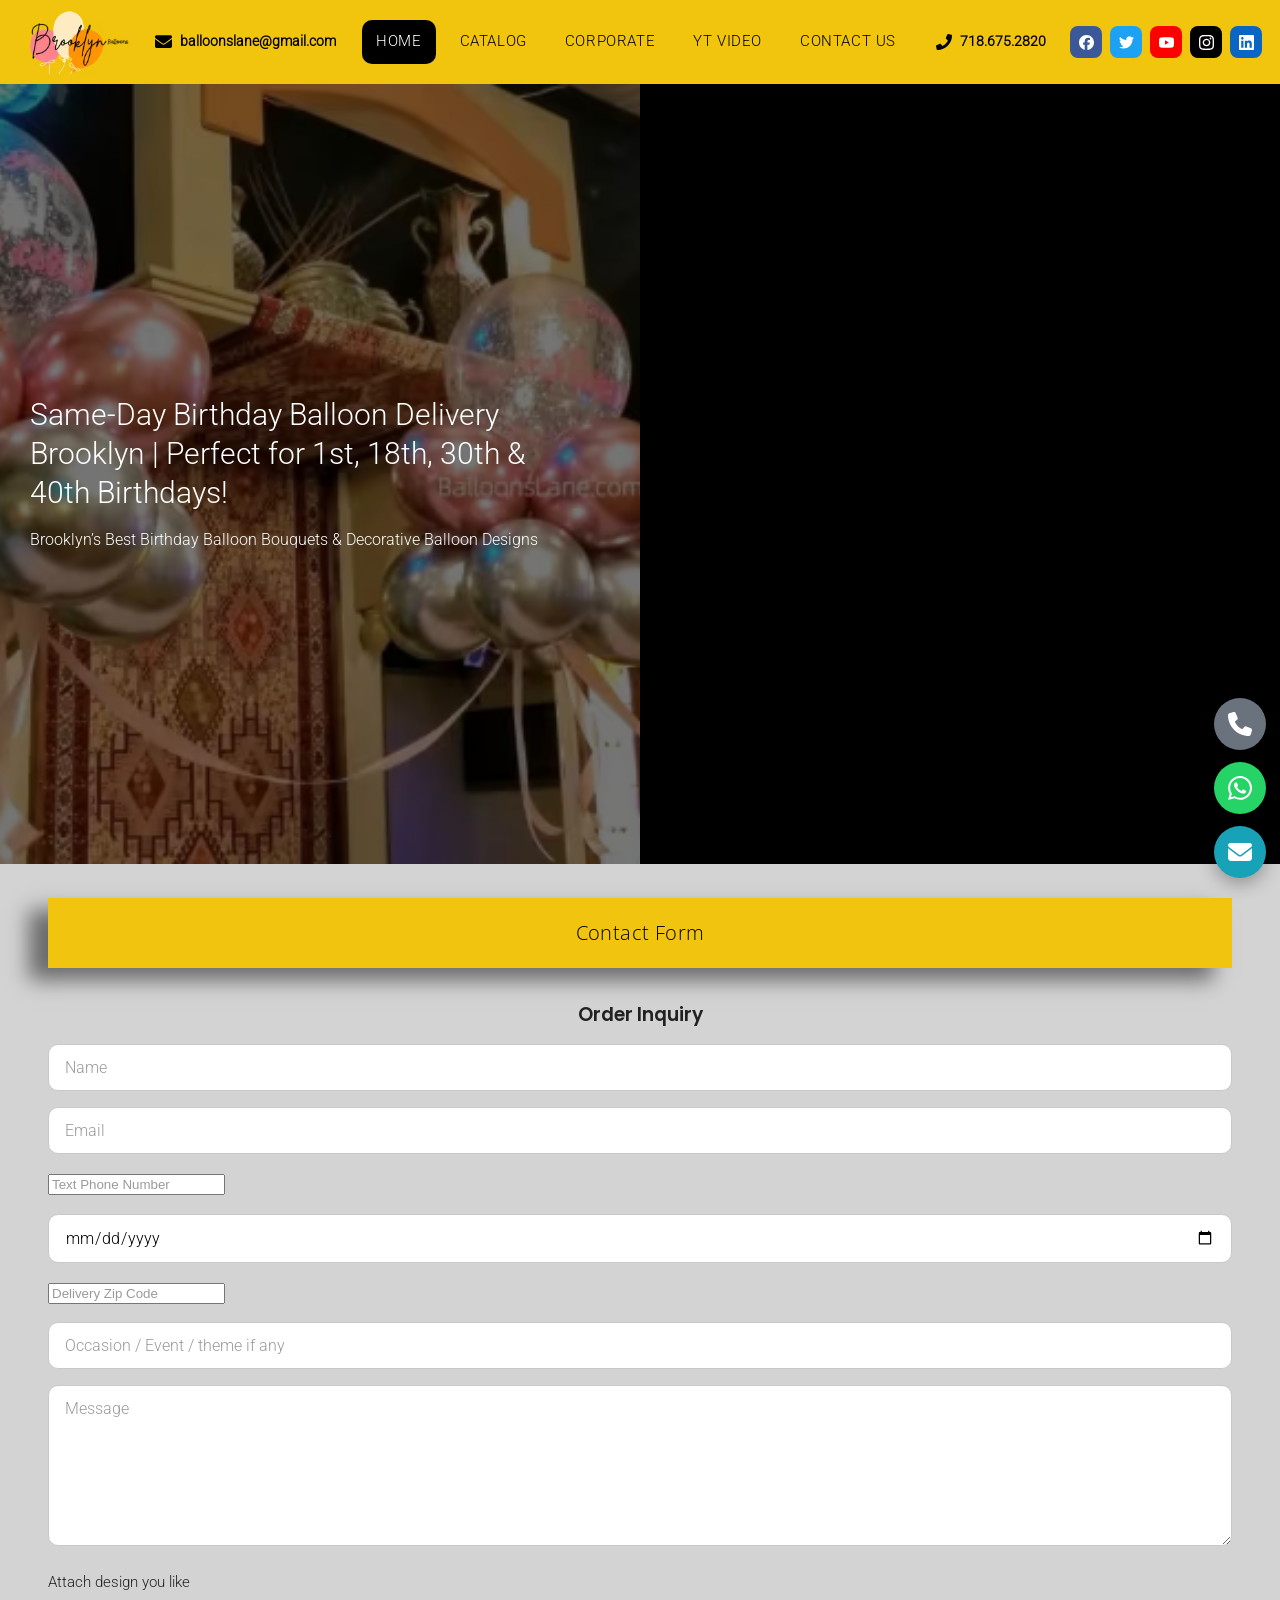
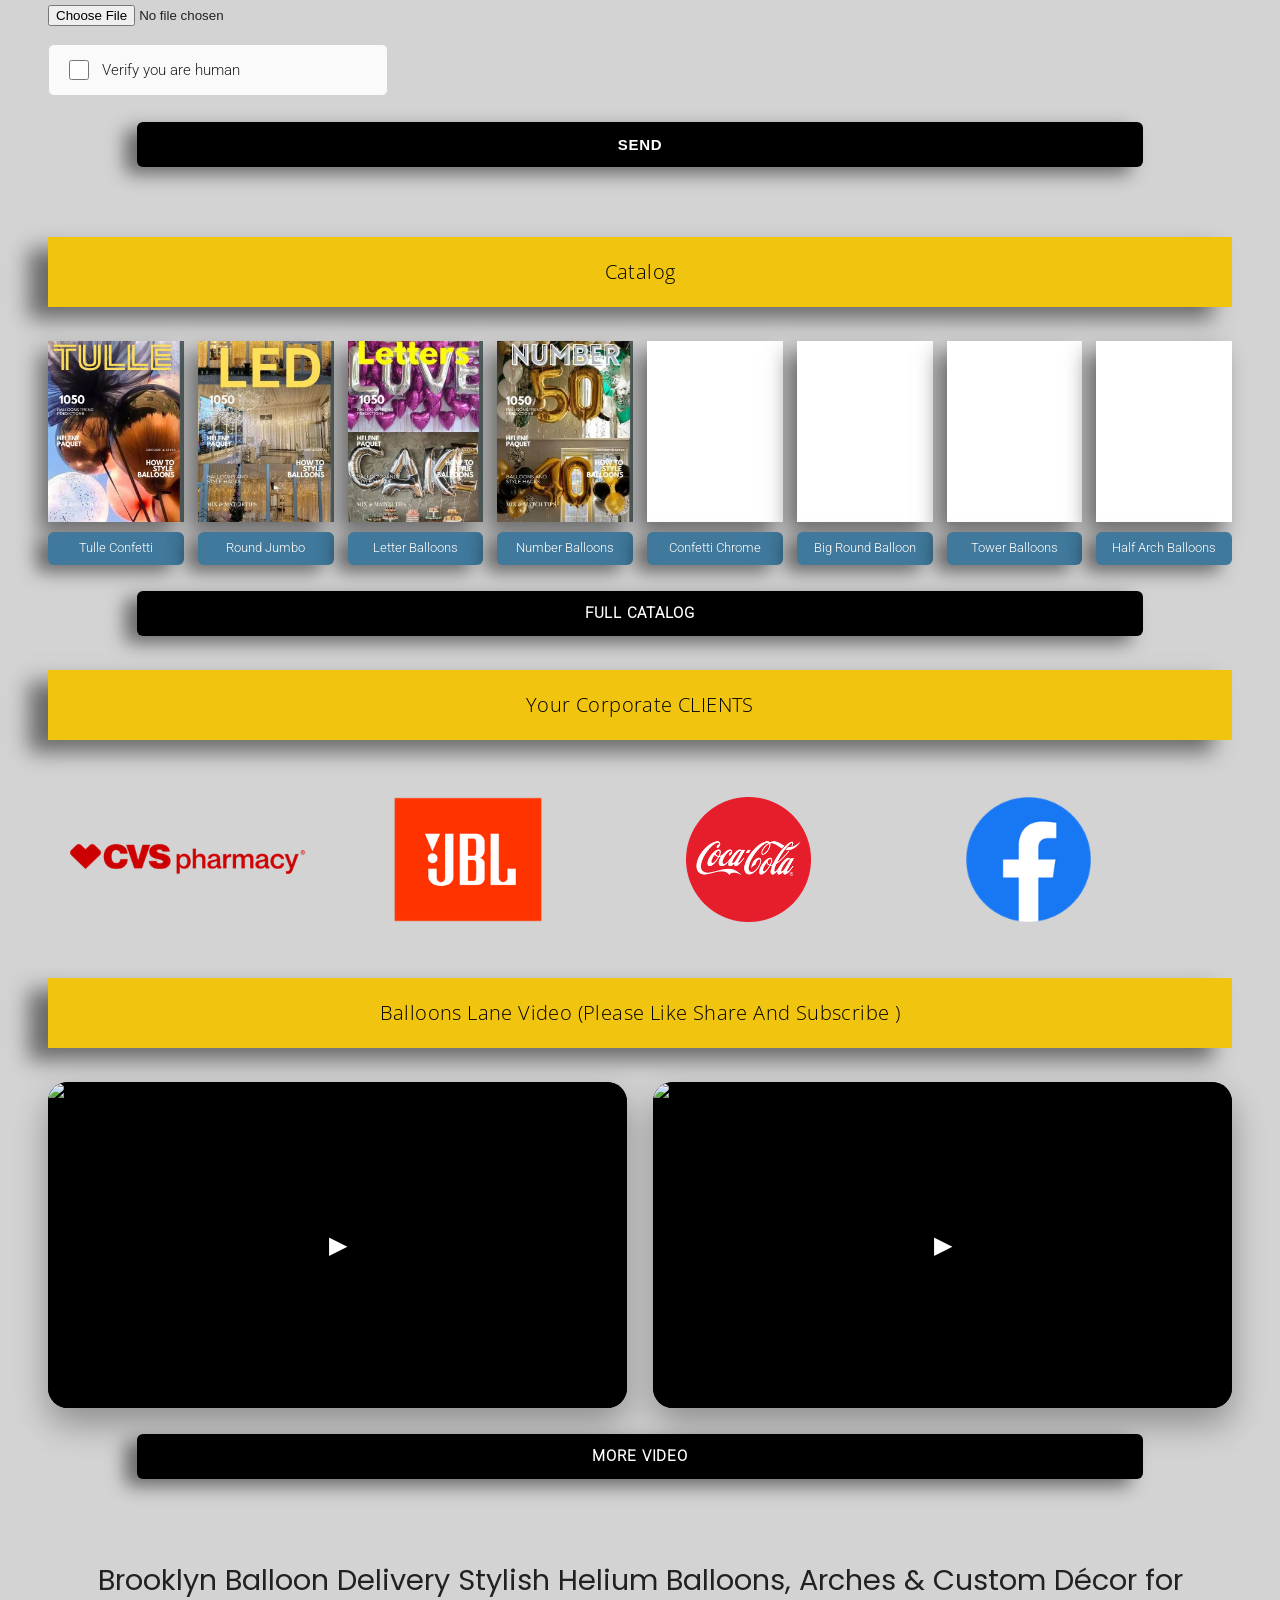
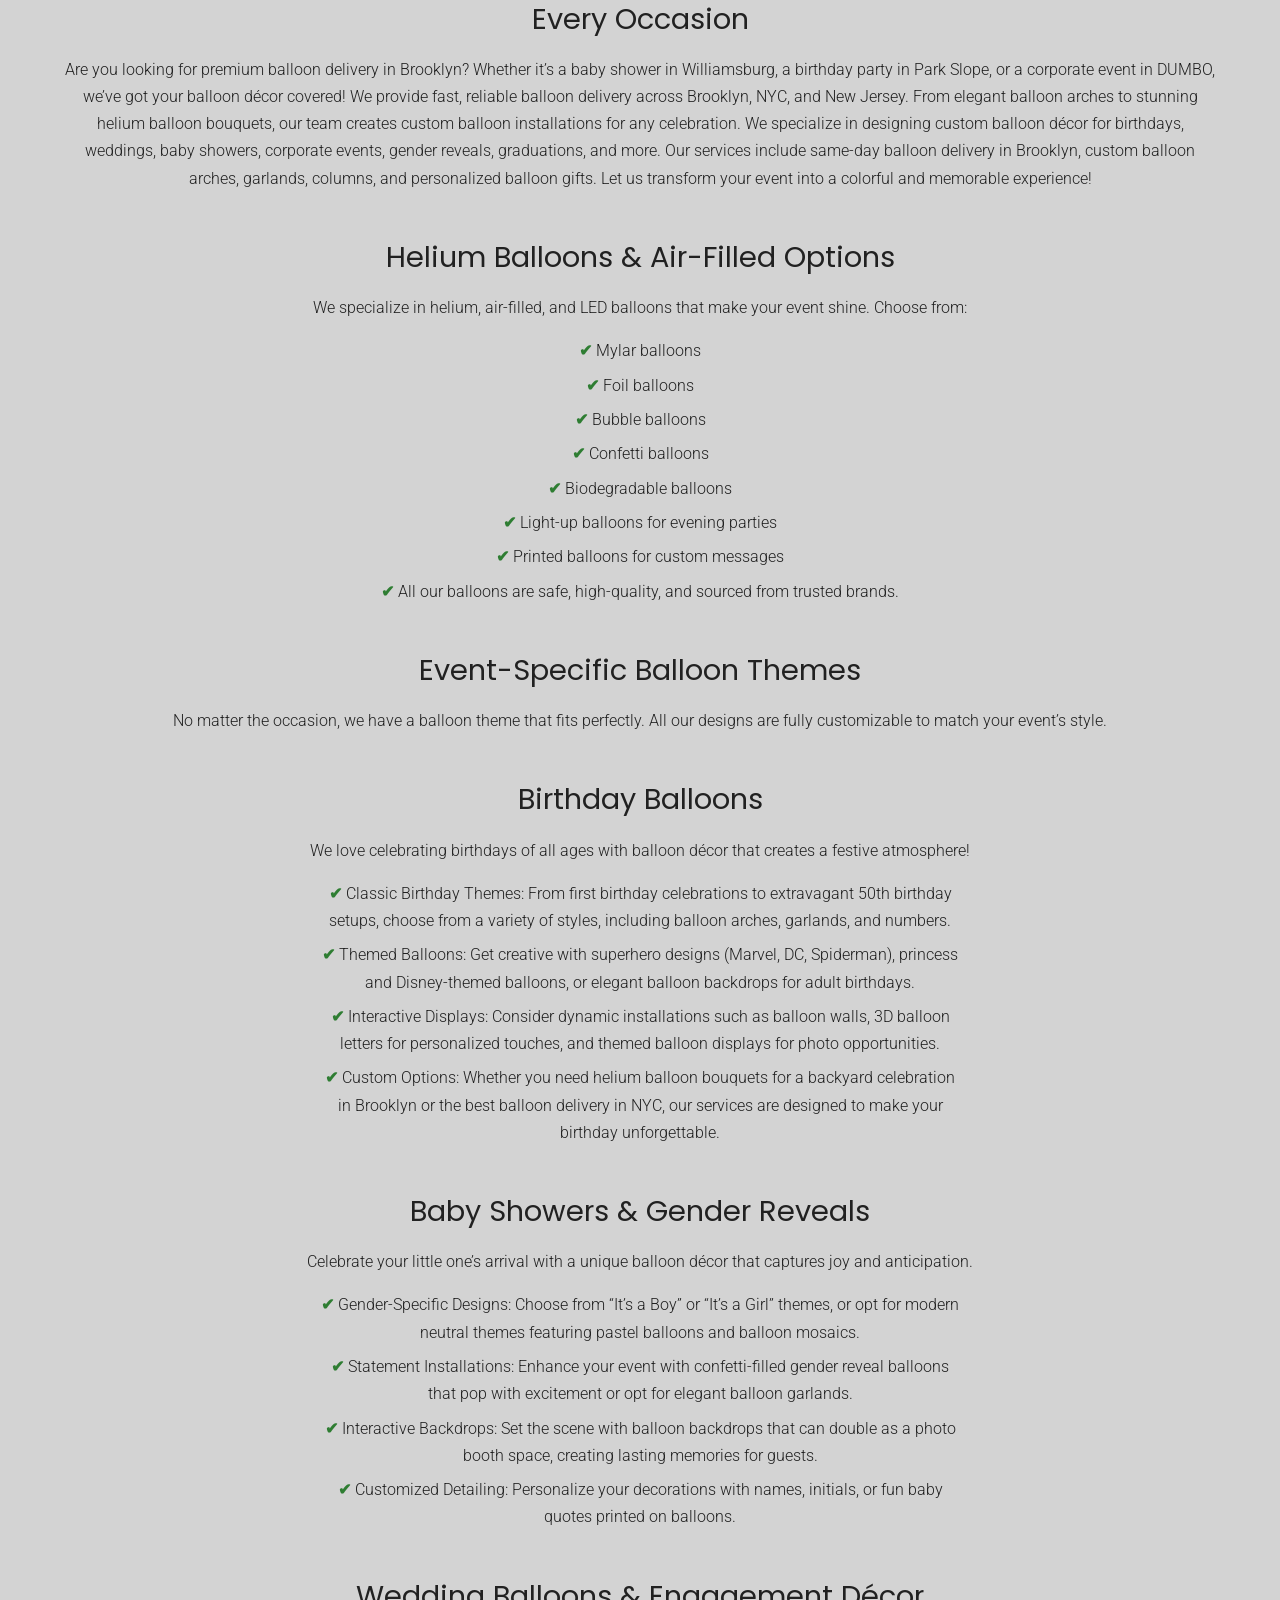
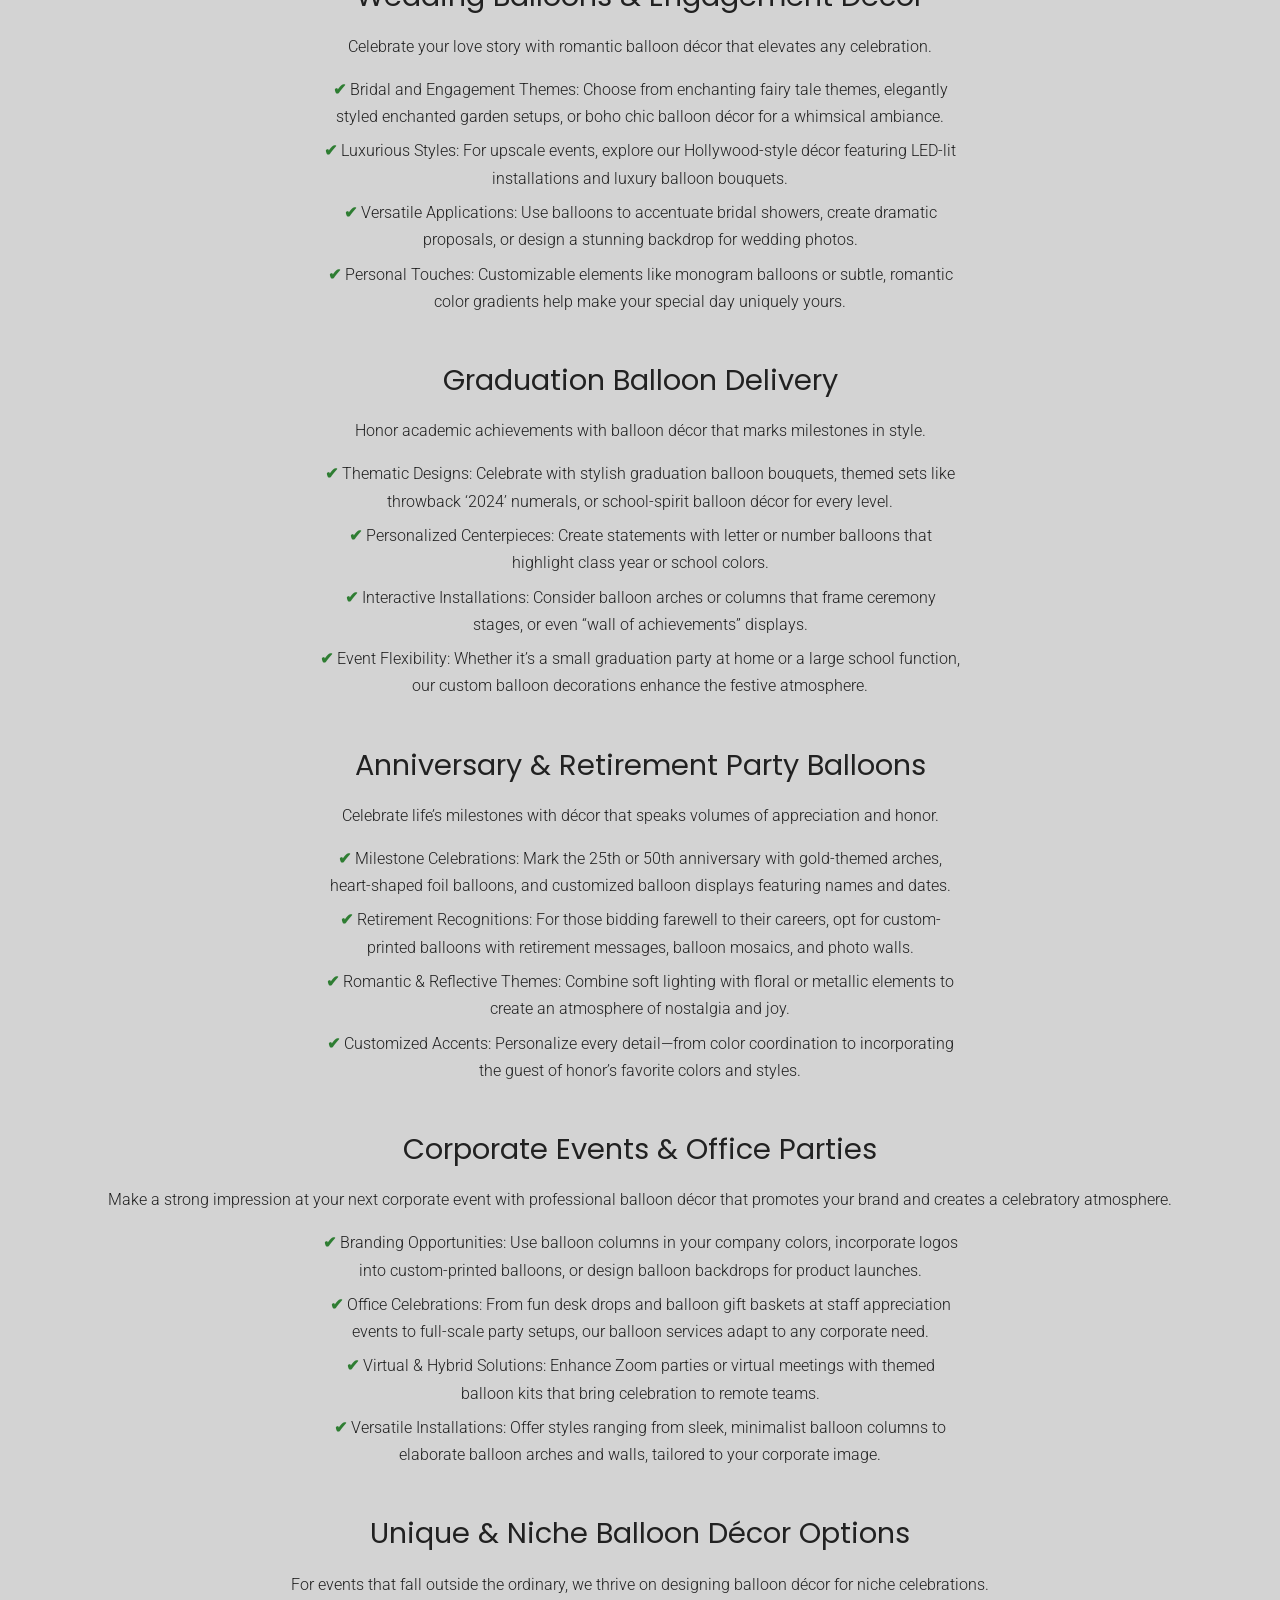
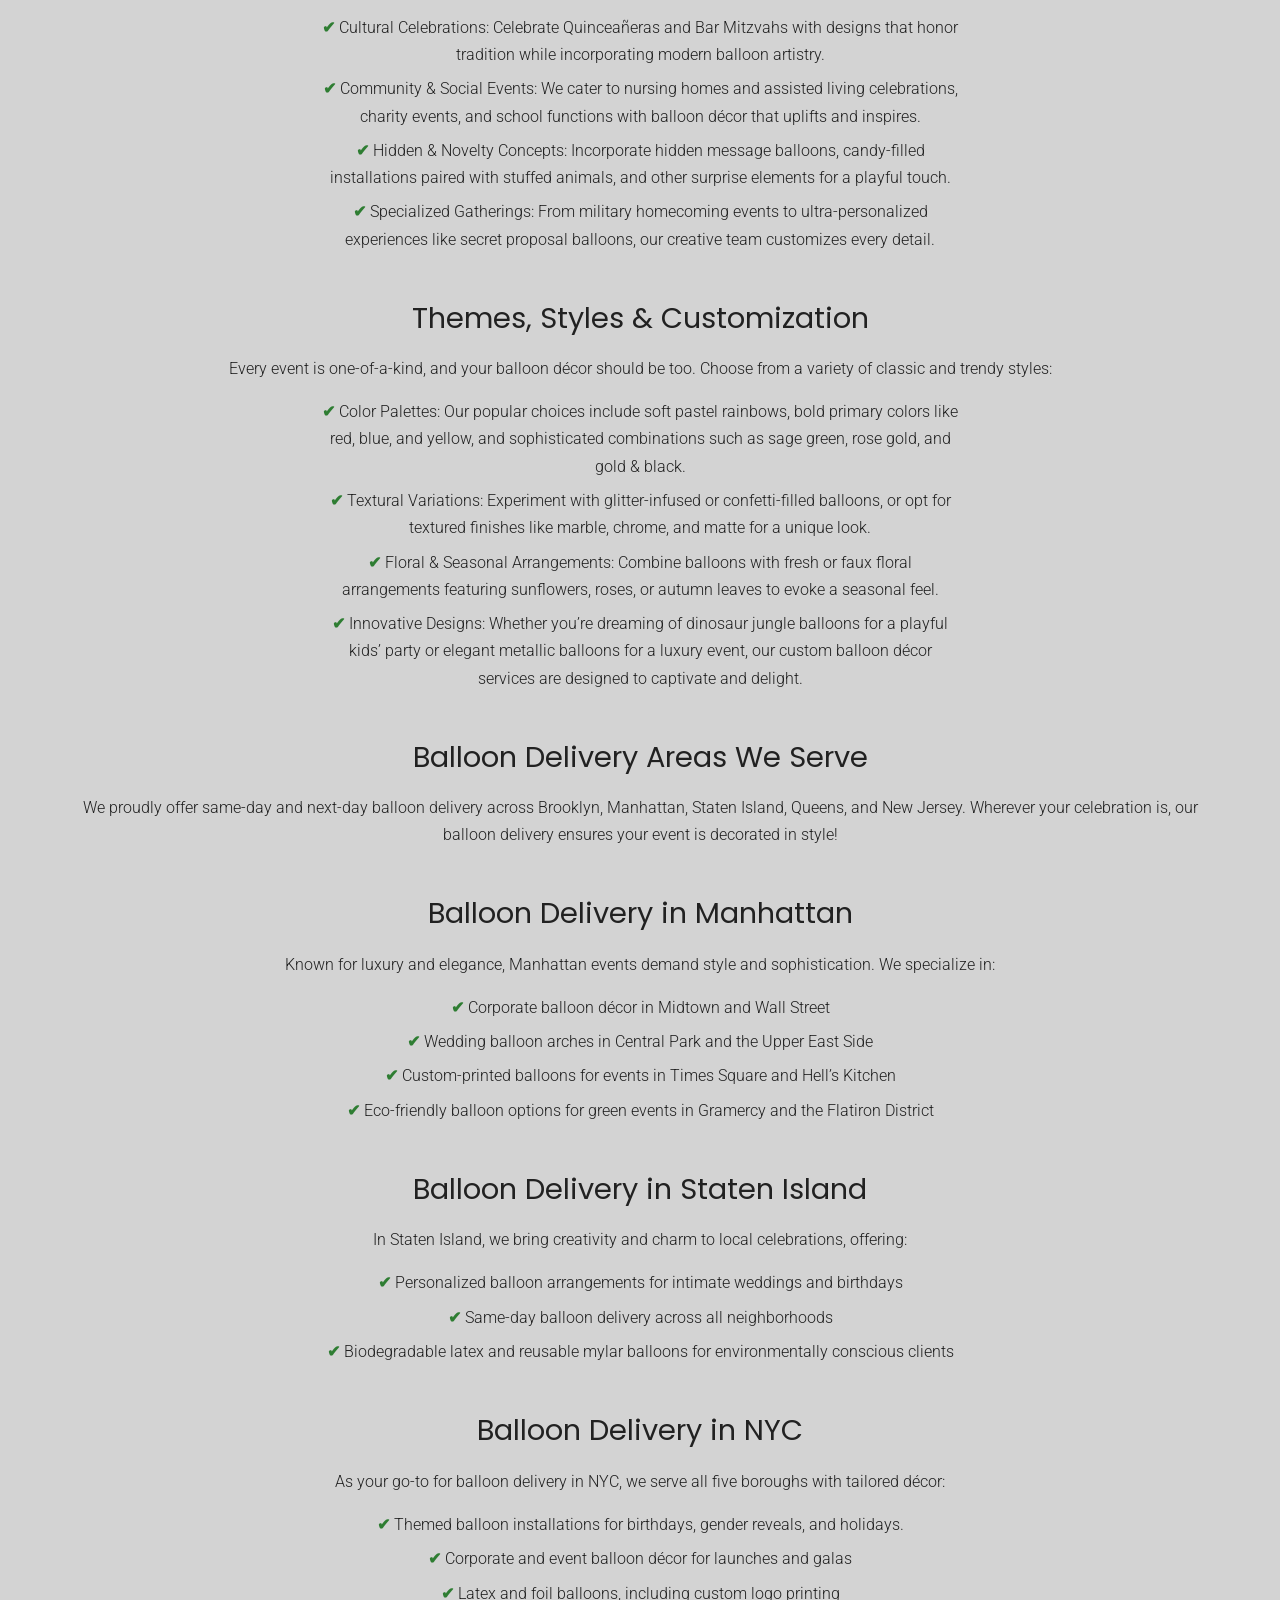
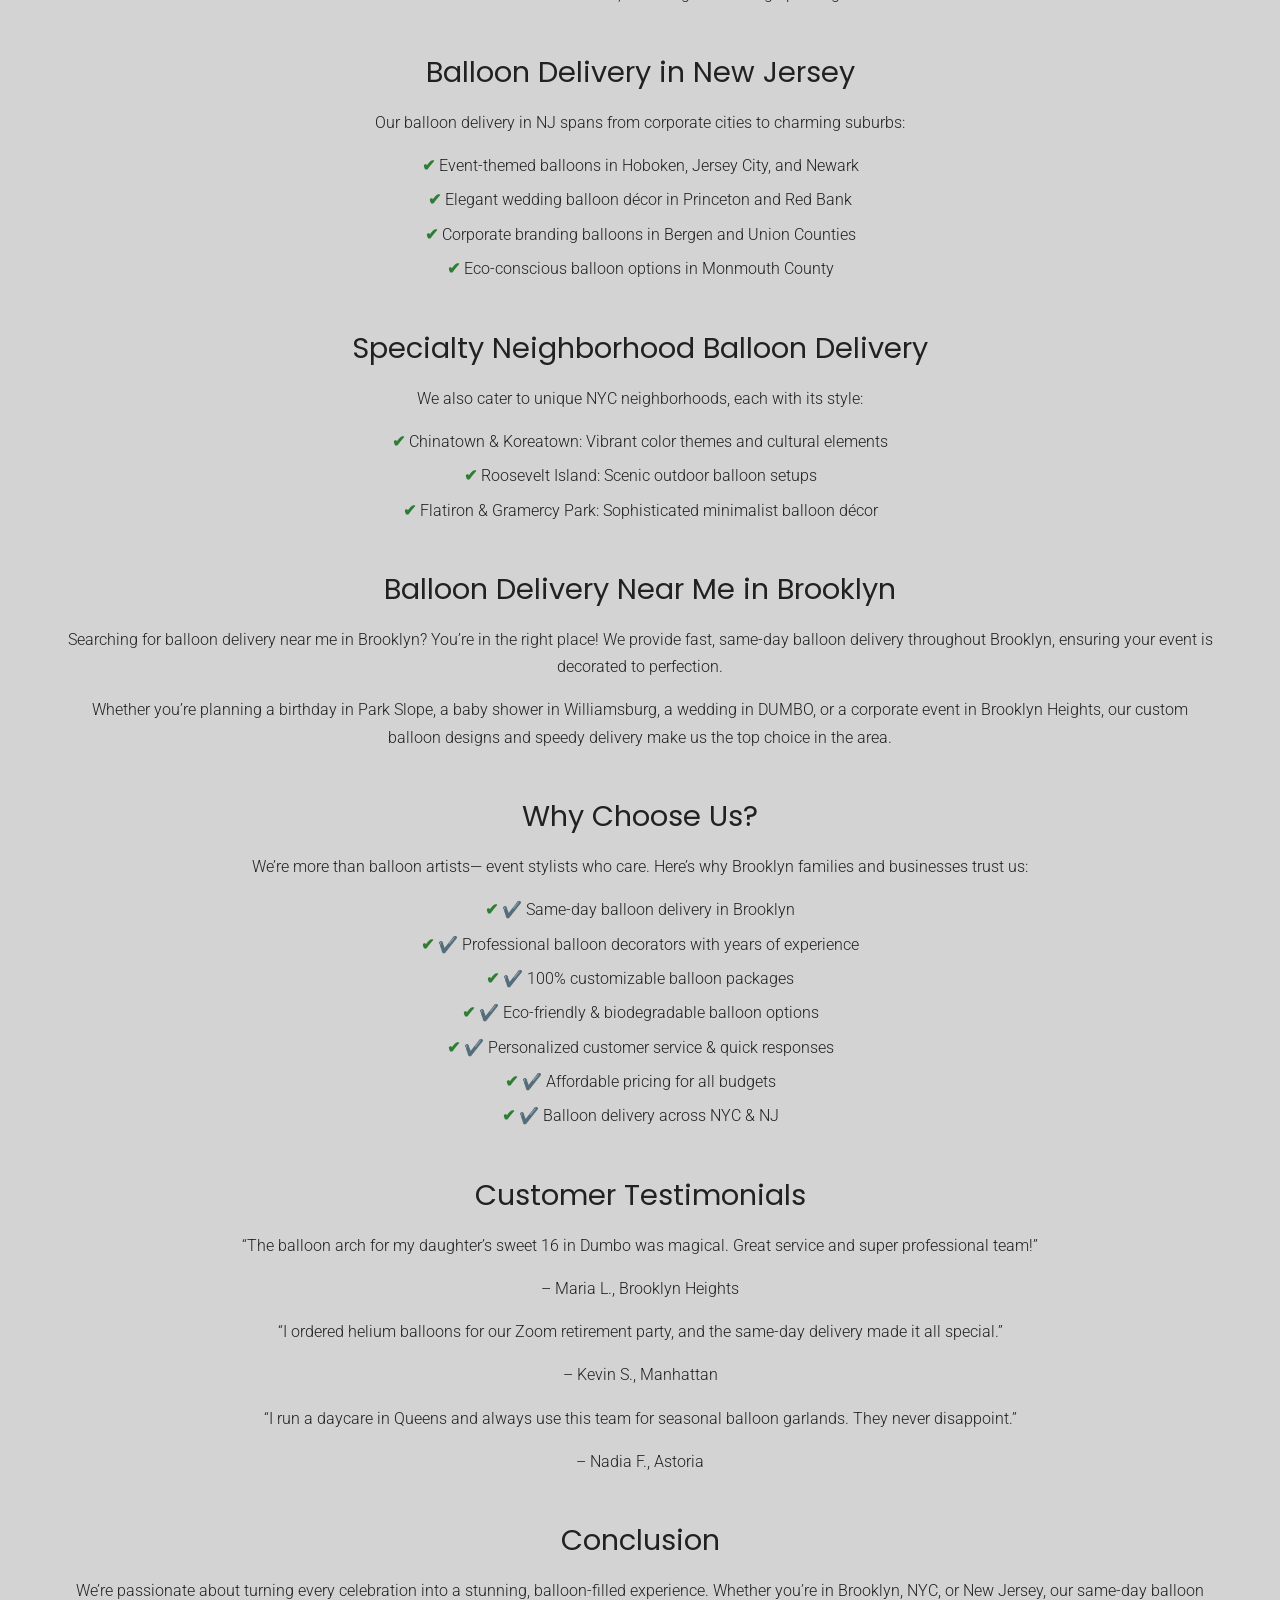
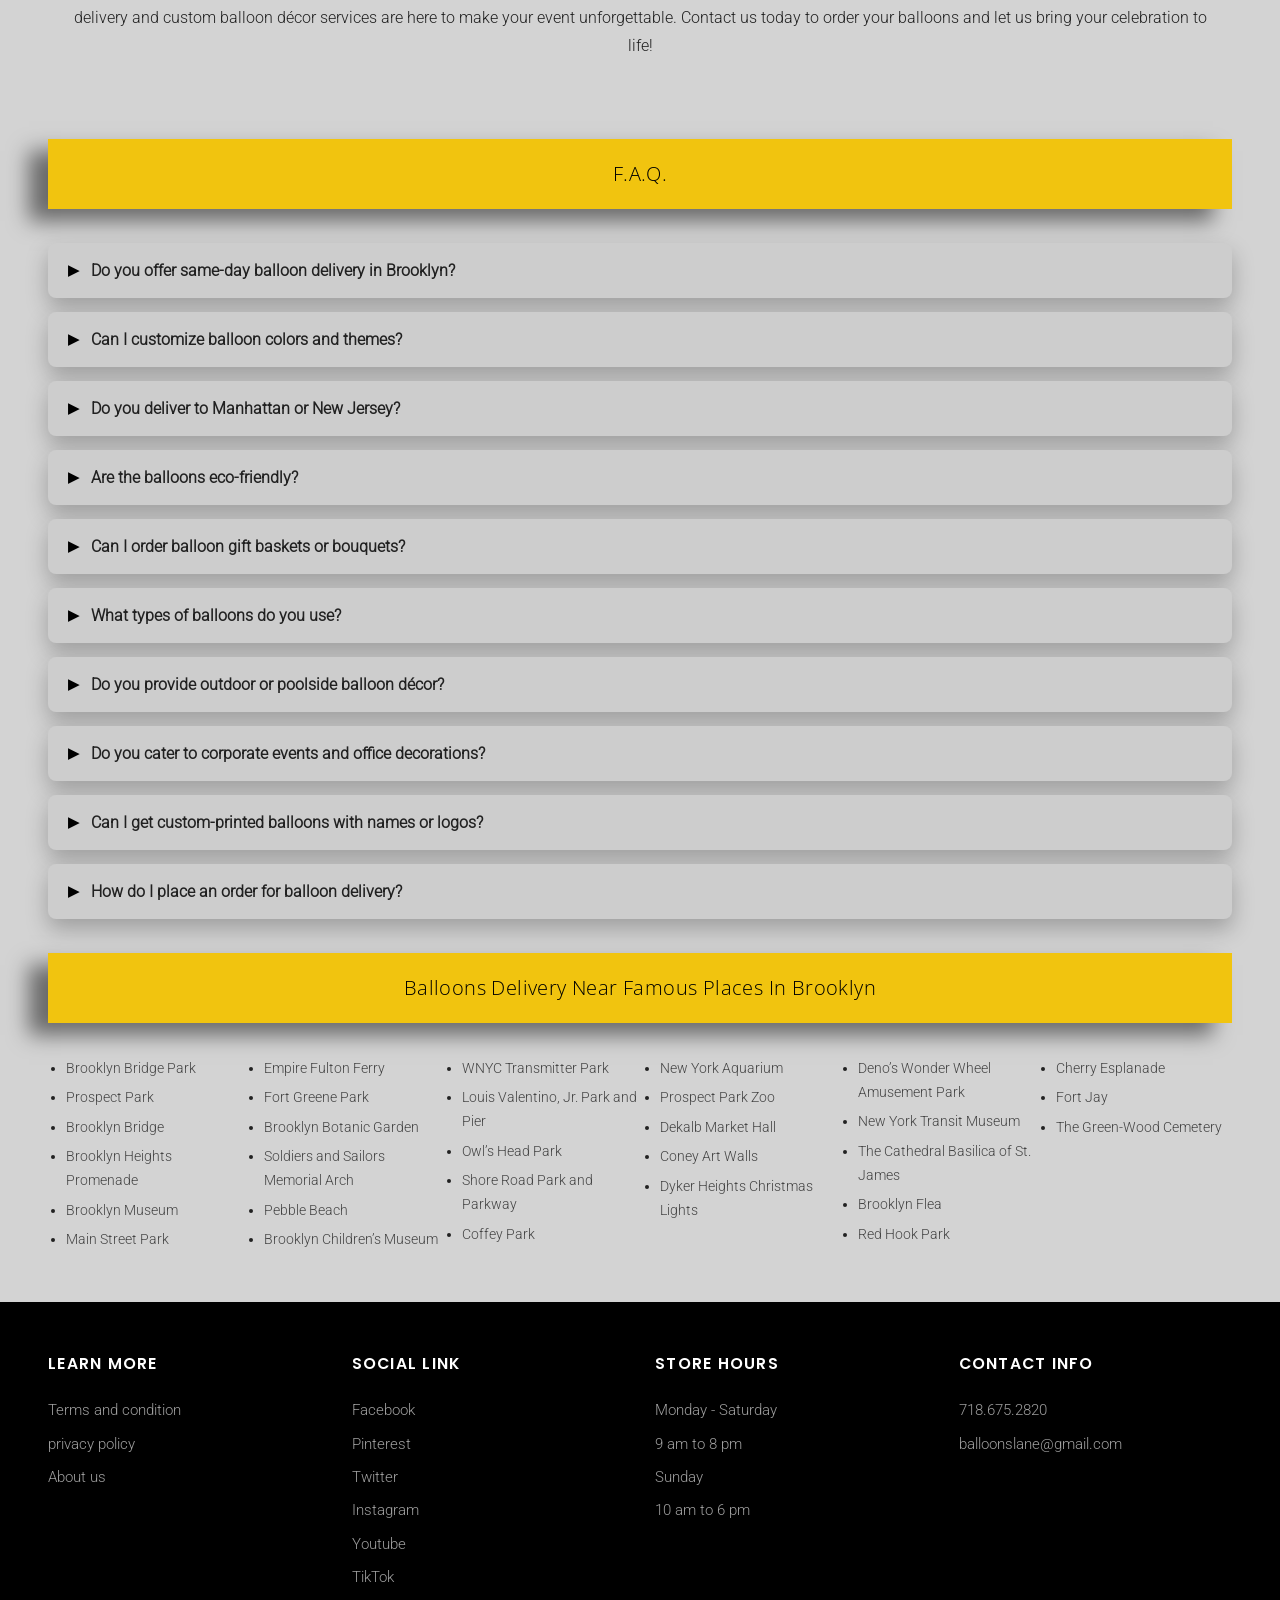
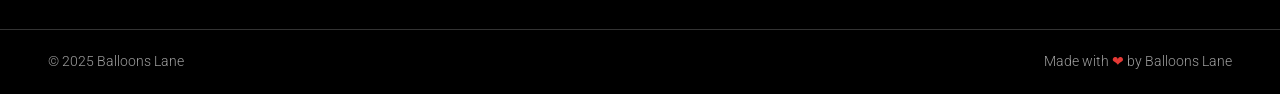
==== commit e4afad50: "Import website package" ====
--- a/index.html
+++ b/index.html
@@ -1,3 +1,3 @@
-<!DOCTYPE html><html lang="en"> <head><meta charset="utf-8"><meta name="viewport" content="width=device-width, initial-scale=1"><title>Birthday Balloon Delivery Brooklyn | Same-Day Balloons for Every Celebration</title><meta name="description" content="Same-day birthday balloon delivery in Brooklyn — custom balloon bouquets, arches, garlands and helium balloons for 1st, 18th, 30th and 40th birthdays, weddings, baby showers and corporate events across Brooklyn, NYC and New Jersey."><meta name="robots" content="index, follow"><link rel="canonical" href="https://birthdayballoondeliverybrooklyn.com/"><meta property="og:type" content="website"><meta property="og:title" content="Birthday Balloon Delivery Brooklyn | Same-Day Balloons for Every Celebration"><meta property="og:description" content="Same-day birthday balloon delivery in Brooklyn — custom balloon bouquets, arches, garlands and helium balloons for 1st, 18th, 30th and 40th birthdays, weddings, baby showers and corporate events across Brooklyn, NYC and New Jersey."><meta property="og:url" content="https://birthdayballoondeliverybrooklyn.com/"><meta property="og:image" content="https://birthdayballoondeliverybrooklyn.com/_astro/brooklyn-balloons-logo.euTSviKz.png"><meta name="twitter:card" content="summary_large_image"><link rel="icon" href="/favicon.ico" sizes="any"><link rel="icon" type="image/png" href="/images/favicon-512.png"><link rel="apple-touch-icon" href="/images/apple-touch-icon.png"><link rel="preload" as="font" type="font/woff2" href="/fonts/roboto-300-latin.woff2" crossorigin fetchpriority="high"><link rel="preload" as="image" type="image/avif" href="/_astro/chrome-pink-silver-confetti-balloon-arch.BPsBPgQN_RQM8m.avif" fetchpriority="high"><link rel="stylesheet" href="/_astro/catalog.Bn1IPI0T.css">
+<!DOCTYPE html><html lang="en"> <head><meta charset="utf-8"><meta name="viewport" content="width=device-width, initial-scale=1"><title>Birthday Balloon Delivery Brooklyn | Same-Day Balloons for Every Celebration</title><meta name="description" content="Same-day birthday balloon delivery in Brooklyn — custom balloon bouquets, arches, garlands and helium balloons for 1st, 18th, 30th and 40th birthdays, weddings, baby showers and corporate events across Brooklyn, NYC and New Jersey."><meta name="robots" content="index, follow"><link rel="canonical" href="https://birthdayballoondeliverybrooklyn.com/"><meta property="og:type" content="website"><meta property="og:title" content="Birthday Balloon Delivery Brooklyn | Same-Day Balloons for Every Celebration"><meta property="og:description" content="Same-day birthday balloon delivery in Brooklyn — custom balloon bouquets, arches, garlands and helium balloons for 1st, 18th, 30th and 40th birthdays, weddings, baby showers and corporate events across Brooklyn, NYC and New Jersey."><meta property="og:url" content="https://birthdayballoondeliverybrooklyn.com/"><meta property="og:image" content="https://birthdayballoondeliverybrooklyn.com/_astro/brooklyn-balloons-logo.euTSviKz.png"><meta name="twitter:card" content="summary_large_image"><link rel="icon" href="/favicon.ico" sizes="any"><link rel="icon" type="image/png" href="/images/favicon-512.png"><link rel="apple-touch-icon" href="/images/apple-touch-icon.png"><link rel="preload" as="font" type="font/woff2" href="/fonts/roboto-300-latin.woff2" crossorigin fetchpriority="high"><link rel="preload" as="image" type="image/avif" href="/_astro/chrome-pink-silver-confetti-balloon-arch.BPsBPgQN_RQM8m.avif" fetchpriority="high"><link rel="stylesheet" href="/_astro/catalog.BoavOWMH.css">
 <style>.hero-photo[data-astro-cid-ewxirvlt]{position:absolute;inset:0;width:100%;height:100%;object-fit:cover;object-position:center;display:block;z-index:0}.hero-left[data-astro-cid-ewxirvlt]:before{z-index:1;background:#0000008a}.hero-left-text[data-astro-cid-ewxirvlt]{z-index:2}.hero-right[data-astro-cid-ewxirvlt] iframe[data-astro-cid-ewxirvlt]{position:absolute;top:50%;left:50%;transform:translate(-50%,-50%) scale(1.4);width:auto;height:100%;min-width:100%;min-height:100%;max-width:none;aspect-ratio:16/9;border:0}@media(max-width:767px){.hero-left[data-astro-cid-ewxirvlt]:before{background:#00000021}}.verify-row[data-astro-cid-gadahxkm]{display:flex;align-items:center;border:1px solid #d3d3d3;border-radius:6px;background:#fafafa;padding:12px 16px;margin:6px 0 20px;max-width:340px}.verify-row[data-astro-cid-gadahxkm] label[data-astro-cid-gadahxkm]{display:flex;align-items:center;gap:10px;font-weight:400;margin:0;cursor:pointer}.verify-row[data-astro-cid-gadahxkm] input[data-astro-cid-gadahxkm]{width:20px;height:20px}
-</style></head><body> <header class="site-header"> <div class="header-inner"> <a class="brand" href="/" aria-label="Birthday Balloon Delivery Brooklyn home"> <img src="/_astro/brooklyn-balloons-logo.euTSviKz_VKWyv.avif" alt="Brooklyn Balloons logo with pink, cream and orange balloons" loading="eager" fetchpriority="high" decoding="async" width="170" height="96"> </a> <div class="header-contact header-contact-email"> <svg aria-hidden="true" viewBox="0 0 512 512" width="17" height="17" fill="#000" xmlns="http://www.w3.org/2000/svg"><path d="M502.3 190.8c3.9-3.1 9.7-.2 9.7 4.7V400c0 26.5-21.5 48-48 48H48c-26.5 0-48-21.5-48-48V195.6c0-5 5.7-7.8 9.7-4.7 22.4 17.4 52.1 39.5 154.1 113.6 21.1 15.4 56.7 47.8 92.2 47.6 35.7.3 72-32.8 92.3-47.6 102-74.1 131.6-96.3 154-113.7zM256 320c23.2.4 56.6-29.2 73.4-41.4 132.7-96.3 142.8-104.7 173.4-128.7 5.8-4.5 9.2-11.5 9.2-18.9v-19c0-26.5-21.5-48-48-48H48C21.5 64 0 85.5 0 112v19c0 7.4 3.4 14.3 9.2 18.9 30.6 23.9 40.7 32.4 173.4 128.7 16.8 12.2 50.2 41.8 73.4 41.4z"></path></svg> <a href="mailto:balloonslane@gmail.com"><span class="hide-m">laneballoon@gmail.com</span></a> </div> <button class="nav-toggle" type="button" aria-label="Open menu" aria-expanded="false" aria-controls="mainNav">☰</button> <nav class="main-nav" id="mainNav" aria-label="Main navigation"> <a href="/" class="active" >Home</a> <a href="/catalog/" class="" >Catalog</a> <a href="/#corporate" class="" data-spy-link>Corporate</a> <a href="/#video" class="" data-spy-link>YT Video</a> <a href="/contact-us/" class="" >Contact Us</a> </nav> <div class="header-contact header-contact-phone"> <svg aria-hidden="true" viewBox="0 0 512 512" width="16" height="16" fill="#000" xmlns="http://www.w3.org/2000/svg"><path d="M493.4 24.6l-104-24c-11.3-2.6-22.9 3.3-27.5 13.9l-48 112c-4.2 9.8-1.4 21.3 6.9 28l60.6 49.6c-36 76.7-98.9 140.5-177.2 177.2l-49.6-60.6c-6.8-8.3-18.2-11.1-28-6.9l-112 48C3.9 366.5-2 378.1.6 389.4l24 104C27.1 504.2 36.7 512 48 512c256.1 0 464-207.5 464-464 0-11.2-7.7-20.9-18.6-23.4z"></path></svg> <a href="tel:7186752820">718.675.2820</a> </div> <div class="header-social" aria-label="Social links"> <a href="https://www.facebook.com/balloonslane/" target="_blank" rel="noopener" aria-label="Facebook"><img src="/images/social/facebook.svg" alt="" width="15" height="15" aria-hidden="true"></a> <a href="https://twitter.com/balloonslane" target="_blank" rel="noopener" aria-label="Twitter"><img src="/images/social/twitter.svg" alt="" width="15" height="15" aria-hidden="true"></a> <a href="https://www.youtube.com/channel/UCdsIWq3AVAGaRpFoQ8-T3CA" target="_blank" rel="noopener" aria-label="YouTube"><img src="/images/social/youtube.svg" alt="" width="15" height="15" aria-hidden="true"></a> <a href="https://www.instagram.com/balloonslane2/" target="_blank" rel="noopener" aria-label="Instagram"><img src="/images/social/instagram.svg" alt="" width="15" height="15" aria-hidden="true"></a> <a href="https://www.linkedin.com/in/balloonslane/" target="_blank" rel="noopener" aria-label="LinkedIn"><img src="/images/social/linkedin.svg" alt="" width="15" height="15" aria-hidden="true"></a> </div> </div> </header>  <main> <section class="hero-split" data-astro-cid-ewxirvlt> <div class="hero-pane hero-left" data-astro-cid-ewxirvlt> <img src="/_astro/chrome-pink-silver-confetti-balloon-arch.BPsBPgQN_RQM8m.avif" alt="Chrome pink, chrome silver and clear balloons with silver confetti forming a balloon arch" loading="eager" fetchpriority="high" data-astro-cid-ewxirvlt="true" decoding="async" width="600" height="353" class="hero-photo"> <div class="hero-left-text" data-astro-cid-ewxirvlt> <h1 data-astro-cid-ewxirvlt>Same-Day Birthday Balloon Delivery Brooklyn | Perfect for 1st, 18th, 30th &amp; 40th Birthdays!</h1> <p data-astro-cid-ewxirvlt>Brooklyn’s Best Birthday Balloon Bouquets &amp; Decorative Balloon Designs</p> </div> </div> <div class="hero-pane hero-right" data-astro-cid-ewxirvlt> <iframe id="heroYt" class="elementor-background-video-embed" role="presentation" frameborder="0" allowfullscreen allow="accelerometer; autoplay; clipboard-write; encrypted-media; gyroscope; picture-in-picture; web-share" referrerpolicy="strict-origin-when-cross-origin" title="Rose Gold Sparkle Balloon Bouquet | Confetti Glitter Balloons in Pink, Hot Pink, and Mauve" width="100%" height="100%" src="https://www.youtube.com/embed/BhUwhq5xAH4?controls=0&rel=0&playsinline=1&cc_load_policy=0&autoplay=1&mute=1&loop=1&playlist=BhUwhq5xAH4" data-astro-cid-ewxirvlt></iframe> </div> </section>  <script type="module">(function(){function t(){var s=document.querySelector(".hero-right"),e=document.getElementById("heroYt");if(!(!s||!e)){var o=s.clientWidth,r=s.clientHeight;if(!(!o||!r)){var d=16/9,l=1.4,n,i;o/r>d?(n=o*l,i=n/d):(i=r*l,n=i*d),e.style.width=n+"px",e.style.height=i+"px",e.style.maxWidth="none",e.style.left=(o-n)/2+"px",e.style.top=(r-i)/2+"px",e.style.transform="none"}}}window.addEventListener("load",t),window.addEventListener("resize",t),t(),setTimeout(t,500),setTimeout(t,2e3)})();</script> <section id="contact" data-spy data-astro-cid-gadahxkm> <div class="container" data-astro-cid-gadahxkm> <div class="band" data-astro-cid-gadahxkm><h2 data-astro-cid-gadahxkm>Contact Form</h2></div> <h3 style="text-align:center" data-astro-cid-gadahxkm>Order Inquiry</h3> <form class="inquiry-form" id="inquiryForm" method="post" enctype="multipart/form-data" action="https://formsubmit.co/seooptimizeragency@gmail.com" novalidate data-astro-cid-gadahxkm> <input type="hidden" name="_subject" value="New Order Inquiry - Birthday Balloon Delivery Brooklyn" data-astro-cid-gadahxkm> <input type="hidden" name="_template" value="table" data-astro-cid-gadahxkm> <input type="hidden" name="_next" value="/form-sent/" data-astro-cid-gadahxkm> <input type="text" name="_honey" style="display:none" tabindex="-1" autocomplete="off" data-astro-cid-gadahxkm> <div class="field" data-astro-cid-gadahxkm> <label class="sr-only" for="cf-name" data-astro-cid-gadahxkm>Name</label> <input type="text" id="cf-name" name="name" autocomplete="name" placeholder="Name" data-astro-cid-gadahxkm> </div> <div class="field" data-astro-cid-gadahxkm> <label class="sr-only" for="cf-email" data-astro-cid-gadahxkm>Email</label> <input type="email" id="cf-email" name="email" autocomplete="email" placeholder="Email" required data-astro-cid-gadahxkm> </div> <div class="field" data-astro-cid-gadahxkm> <label class="sr-only" for="cf-phone" data-astro-cid-gadahxkm>Text Phone Number</label> <input type="number" id="cf-phone" name="phone" autocomplete="tel" placeholder="Text Phone Number" data-astro-cid-gadahxkm> </div> <div class="field" data-astro-cid-gadahxkm> <label class="sr-only" for="cf-date" data-astro-cid-gadahxkm>Event Date</label> <input type="date" id="cf-date" name="event_date" placeholder="Event Date" required data-astro-cid-gadahxkm> </div> <div class="field" data-astro-cid-gadahxkm> <label class="sr-only" for="cf-zip" data-astro-cid-gadahxkm>Delivery Zip Code</label> <input type="number" id="cf-zip" name="delivery_zip" placeholder="Delivery Zip Code" required data-astro-cid-gadahxkm> </div> <div class="field" data-astro-cid-gadahxkm> <label class="sr-only" for="cf-occasion" data-astro-cid-gadahxkm>Occasion / Event / theme if any</label> <input type="text" id="cf-occasion" name="occasion" placeholder="Occasion / Event / theme if any" data-astro-cid-gadahxkm> </div> <div class="field" data-astro-cid-gadahxkm> <label class="sr-only" for="cf-msg" data-astro-cid-gadahxkm>Message</label> <textarea id="cf-msg" name="message" rows="7" required placeholder="Message" data-astro-cid-gadahxkm></textarea> </div> <div class="field" data-astro-cid-gadahxkm> <label for="cf-file" style="font-weight:400" data-astro-cid-gadahxkm>Attach design you like</label> <input type="file" id="cf-file" name="attachment" data-astro-cid-gadahxkm> </div> <div class="verify-row" data-astro-cid-gadahxkm> <label data-astro-cid-gadahxkm><input type="checkbox" required data-astro-cid-gadahxkm> Verify you are human</label> </div> <button type="submit" class="btn btn-black btn-wide" data-astro-cid-gadahxkm>Send</button> <p class="form-note" id="formNote" data-astro-cid-gadahxkm></p> </form> </div> </section>  <section id="catalog" data-spy> <div class="container"> <div class="band"><h2>Catalog</h2></div> <div class="cat-row"> <div class="cat-mini"> <img src="/_astro/tulle-confetti-glitter-sparkle-balloons.B8RBjwCz_ZBVr5I.avif" alt="Tulle Confetti" loading="lazy" decoding="async" fetchpriority="auto" width="450" height="750"> <a class="mini-btn" href="https://balloonsnumber.com/tulle-confetti" target="_blank" rel="noopener">Tulle Confetti</a> </div><div class="cat-mini"> <img src="/_astro/round-jumbo-led-clear-personalize-balloons.D7akDjpv_1DcClH.avif" alt="Round Jumbo" loading="lazy" decoding="async" fetchpriority="auto" width="450" height="750"> <a class="mini-btn" href="https://balloonsnumber.com/round-jumbo-led-clear-personalize-balloons/" target="_blank" rel="noopener">Round Jumbo</a> </div><div class="cat-mini"> <img src="/_astro/number-name-letters-age-milestone-balloons.CuW2fah8_Z1JPI3k.avif" alt="Letter Balloons" loading="lazy" decoding="async" fetchpriority="auto" width="450" height="750"> <a class="mini-btn" href="https://balloonsnumber.com/letter-balloons/" target="_blank" rel="noopener">Letter Balloons</a> </div><div class="cat-mini"> <img src="/_astro/gold-number-balloons.BACMHKxj_J9mJL.avif" alt="Number Balloons" loading="lazy" decoding="async" fetchpriority="auto" width="450" height="750"> <a class="mini-btn" href="https://balloonsnumber.com/number-balloons/" target="_blank" rel="noopener">Number Balloons</a> </div><div class="cat-mini"> <img src="/_astro/confetti-chrome-glitter-balloons.BlEAE0JY_Z24bk6y.avif" alt="Confetti Chrome" loading="lazy" decoding="async" fetchpriority="auto" width="450" height="750"> <a class="mini-btn" href="https://balloonsnumber.com/confetti-chrome/" target="_blank" rel="noopener">Confetti Chrome</a> </div><div class="cat-mini"> <img src="/_astro/big-giant-large-round-jumbo-balloons.CFZZ53dI_Zjr9EG.avif" alt="Big Round Balloon" loading="lazy" decoding="async" fetchpriority="auto" width="450" height="750"> <a class="mini-btn" href="https://balloonsnumber.com/big-round-balloons/" target="_blank" rel="noopener">Big Round Balloon</a> </div><div class="cat-mini"> <img src="/_astro/balloons-tower-stand.DVL_oAqG_Znwy4W.avif" alt="Tower Balloons" loading="lazy" decoding="async" fetchpriority="auto" width="450" height="750"> <a class="mini-btn" href="https://balloonsnumber.com/tower-balloons/" target="_blank" rel="noopener">Tower Balloons</a> </div><div class="cat-mini"> <img src="/_astro/balloons-half-arch.Cawld8iV_Z1s7xXq.avif" alt="Half Arch Balloons" loading="lazy" decoding="async" fetchpriority="auto" width="450" height="750"> <a class="mini-btn" href="https://balloonsnumber.com/half-arch-balloons" target="_blank" rel="noopener">Half Arch Balloons</a> </div> </div> <a class="btn btn-black btn-wide" href="/catalog/">Full Catalog</a> </div> </section> <section id="corporate" data-spy> <div class="container"> <div class="band"><h2>Your Corporate CLIENTS</h2></div> <div class="corp-wrap"> <div class="corp-track"> <div class="corp-logo"><img src="/_astro/corporate-client-logo-1.cIzOAxyp_199uVy.png" alt="Corporate client logo" loading="lazy" decoding="async" fetchpriority="auto" width="360" height="49"></div><div class="corp-logo"><img src="/_astro/jbl-logo.CXcwVy2o_2qvLHR.png" alt="JBL" loading="lazy" decoding="async" fetchpriority="auto" width="320" height="180"></div><div class="corp-logo"><img src="/_astro/ko-logo.OS0SBDIX_NzgLj.png" alt="Coca-Cola" loading="lazy" decoding="async" fetchpriority="auto" width="240" height="240"></div><div class="corp-logo"><img src="/_astro/facebook-logo.BtoraQki_Z1GoNgb.png" alt="Facebook" loading="lazy" decoding="async" fetchpriority="auto" width="160" height="160"></div><div class="corp-logo"><img src="/_astro/google-logo.DZYQsEk7_ZEJzNI.png" alt="Google" loading="lazy" decoding="async" fetchpriority="auto" width="200" height="200"></div><div class="corp-logo"><img src="/_astro/amazon-logo.Cjmk4jff_2uuEjd.png" alt="Amazon" loading="lazy" decoding="async" fetchpriority="auto" width="200" height="200"></div><div class="corp-logo"><img src="/_astro/netflix-logo.ByGo4X3l_Z5vWQK.png" alt="Netflix" loading="lazy" decoding="async" fetchpriority="auto" width="200" height="200"></div><div class="corp-logo"><img src="/_astro/corporate-client-logo-8.Ce6oOXCQ_Z2j2Toz.png" alt="Corporate client logo" loading="lazy" decoding="async" fetchpriority="auto" width="200" height="115"></div> <div class="corp-logo" aria-hidden="true"><img src="/_astro/corporate-client-logo-1.cIzOAxyp_199uVy.png" alt loading="lazy" decoding="async" fetchpriority="auto" width="360" height="49"></div><div class="corp-logo" aria-hidden="true"><img src="/_astro/jbl-logo.CXcwVy2o_2qvLHR.png" alt loading="lazy" decoding="async" fetchpriority="auto" width="320" height="180"></div><div class="corp-logo" aria-hidden="true"><img src="/_astro/ko-logo.OS0SBDIX_NzgLj.png" alt loading="lazy" decoding="async" fetchpriority="auto" width="240" height="240"></div><div class="corp-logo" aria-hidden="true"><img src="/_astro/facebook-logo.BtoraQki_Z1GoNgb.png" alt loading="lazy" decoding="async" fetchpriority="auto" width="160" height="160"></div><div class="corp-logo" aria-hidden="true"><img src="/_astro/google-logo.DZYQsEk7_ZEJzNI.png" alt loading="lazy" decoding="async" fetchpriority="auto" width="200" height="200"></div><div class="corp-logo" aria-hidden="true"><img src="/_astro/amazon-logo.Cjmk4jff_2uuEjd.png" alt loading="lazy" decoding="async" fetchpriority="auto" width="200" height="200"></div><div class="corp-logo" aria-hidden="true"><img src="/_astro/netflix-logo.ByGo4X3l_Z5vWQK.png" alt loading="lazy" decoding="async" fetchpriority="auto" width="200" height="200"></div><div class="corp-logo" aria-hidden="true"><img src="/_astro/corporate-client-logo-8.Ce6oOXCQ_Z2j2Toz.png" alt loading="lazy" decoding="async" fetchpriority="auto" width="200" height="115"></div> </div> </div> </div> </section> <section id="video" data-spy> <div class="container"> <div class="band"><h2>Balloons Lane Video (Please Like Share And Subscribe )</h2></div> <div class="video-grid"> <div class="video-card"> <button class="yt-facade" type="button" data-yt="D3jleZLWPvQ" data-title="50th Birthday Balloon Decorations | Birthday Balloon Bouquet and Garland decor Ideas | Balloons lane" aria-label="Play video: 50th Birthday Balloon Decorations | Birthday Balloon Bouquet and Garland decor Ideas | Balloons lane"> <img src="https://i.ytimg.com/vi/D3jleZLWPvQ/hqdefault.jpg" alt="50th Birthday Balloon Decorations | Birthday Balloon Bouquet and Garland decor Ideas | Balloons lane" width="480" height="360" loading="lazy"> <span class="yt-play" aria-hidden="true">&#9654;</span> </button> </div><div class="video-card"> <button class="yt-facade" type="button" data-yt="VbV9hOF0bfA" data-title="LED Bubble Bobo Clear Round Balloon for Events and Parties | Birthday, Graduation Balloon" aria-label="Play video: LED Bubble Bobo Clear Round Balloon for Events and Parties | Birthday, Graduation Balloon"> <img src="https://i.ytimg.com/vi/VbV9hOF0bfA/hqdefault.jpg" alt="LED Bubble Bobo Clear Round Balloon for Events and Parties | Birthday, Graduation Balloon" width="480" height="360" loading="lazy"> <span class="yt-play" aria-hidden="true">&#9654;</span> </button> </div> </div> <div class="more-video"> <a class="btn btn-black btn-wide" href="https://www.youtube.com/@BalloonsLane?sub_confirmation=1" target="_blank" rel="noopener">More Video</a> </div> </div> </section> <section id="seo"> <div class="seo-copy"> <h2>Brooklyn Balloon Delivery Stylish Helium Balloons, Arches &amp; Custom Décor for Every Occasion</h2> <p>Are you looking for premium balloon delivery in Brooklyn? Whether it’s a baby shower in Williamsburg, a birthday party in Park Slope, or a corporate event in DUMBO, we’ve got your balloon décor covered! We provide fast, reliable balloon delivery across Brooklyn, NYC, and New Jersey. From elegant balloon arches to stunning helium balloon bouquets, our team creates custom balloon installations for any celebration. We specialize in designing custom balloon décor for birthdays, weddings, baby showers, corporate events, gender reveals, graduations, and more. Our services include same-day balloon delivery in Brooklyn, custom balloon arches, garlands, columns, and personalized balloon gifts. Let us transform your event into a colorful and memorable experience!</p> <h2>Helium Balloons &amp; Air-Filled Options</h2> <p>We specialize in helium, air-filled, and LED balloons that make your event shine. Choose from:</p> <ul class="check-list"> <li>Mylar balloons</li> <li>Foil balloons</li> <li>Bubble balloons</li> <li>Confetti balloons</li> <li>Biodegradable balloons</li> <li>Light-up balloons for evening parties</li> <li>Printed balloons for custom messages</li> <li>All our balloons are safe, high-quality, and sourced from trusted brands.</li> </ul> <h2>Event-Specific Balloon Themes</h2> <p>No matter the occasion, we have a balloon theme that fits perfectly. All our designs are fully customizable to match your event’s style.</p> <h2>Birthday Balloons</h2> <p>We love celebrating birthdays of all ages with balloon décor that creates a festive atmosphere!</p> <ul class="check-list"> <li>Classic Birthday Themes: From first birthday celebrations to extravagant 50th birthday setups, choose from a variety of styles, including balloon arches, garlands, and numbers.</li> <li>Themed Balloons: Get creative with superhero designs (Marvel, DC, Spiderman), princess and Disney-themed balloons, or elegant balloon backdrops for adult birthdays.</li> <li>Interactive Displays: Consider dynamic installations such as balloon walls, 3D balloon letters for personalized touches, and themed balloon displays for photo opportunities.</li> <li>Custom Options: Whether you need helium balloon bouquets for a backyard celebration in Brooklyn or the best balloon delivery in NYC, our services are designed to make your birthday unforgettable.</li> </ul> <h2>Baby Showers &amp; Gender Reveals</h2> <p>Celebrate your little one’s arrival with a unique balloon décor that captures joy and anticipation.</p> <ul class="check-list"> <li>Gender-Specific Designs: Choose from “It’s a Boy” or “It’s a Girl” themes, or opt for modern neutral themes featuring pastel balloons and balloon mosaics.</li> <li>Statement Installations: Enhance your event with confetti-filled gender reveal balloons that pop with excitement or opt for elegant balloon garlands.</li> <li>Interactive Backdrops: Set the scene with balloon backdrops that can double as a photo booth space, creating lasting memories for guests.</li> <li>Customized Detailing: Personalize your decorations with names, initials, or fun baby quotes printed on balloons.</li> </ul> <h2>Wedding Balloons &amp; Engagement Décor</h2> <p>Celebrate your love story with romantic balloon décor that elevates any celebration.</p> <ul class="check-list"> <li>Bridal and Engagement Themes: Choose from enchanting fairy tale themes, elegantly styled enchanted garden setups, or boho chic balloon décor for a whimsical ambiance.</li> <li>Luxurious Styles: For upscale events, explore our Hollywood-style décor featuring LED-lit installations and luxury balloon bouquets.</li> <li>Versatile Applications: Use balloons to accentuate bridal showers, create dramatic proposals, or design a stunning backdrop for wedding photos.</li> <li>Personal Touches: Customizable elements like monogram balloons or subtle, romantic color gradients help make your special day uniquely yours.</li> </ul> <h2>Graduation Balloon Delivery</h2> <p>Honor academic achievements with balloon décor that marks milestones in style.</p> <ul class="check-list"> <li>Thematic Designs: Celebrate with stylish graduation balloon bouquets, themed sets like throwback ‘2024’ numerals, or school-spirit balloon décor for every level.</li> <li>Personalized Centerpieces: Create statements with letter or number balloons that highlight class year or school colors.</li> <li>Interactive Installations: Consider balloon arches or columns that frame ceremony stages, or even “wall of achievements” displays.</li> <li>Event Flexibility: Whether it’s a small graduation party at home or a large school function, our custom balloon decorations enhance the festive atmosphere.</li> </ul> <h2>Anniversary &amp; Retirement Party Balloons</h2> <p>Celebrate life’s milestones with décor that speaks volumes of appreciation and honor.</p> <ul class="check-list"> <li>Milestone Celebrations: Mark the 25th or 50th anniversary with gold-themed arches, heart-shaped foil balloons, and customized balloon displays featuring names and dates.</li> <li>Retirement Recognitions: For those bidding farewell to their careers, opt for custom-printed balloons with retirement messages, balloon mosaics, and photo walls.</li> <li>Romantic &amp; Reflective Themes: Combine soft lighting with floral or metallic elements to create an atmosphere of nostalgia and joy.</li> <li>Customized Accents: Personalize every detail—from color coordination to incorporating the guest of honor’s favorite colors and styles.</li> </ul> <h2>Corporate Events &amp; Office Parties</h2> <p>Make a strong impression at your next corporate event with professional balloon décor that promotes your brand and creates a celebratory atmosphere.</p> <ul class="check-list"> <li>Branding Opportunities: Use balloon columns in your company colors, incorporate logos into custom-printed balloons, or design balloon backdrops for product launches.</li> <li>Office Celebrations: From fun desk drops and balloon gift baskets at staff appreciation events to full-scale party setups, our balloon services adapt to any corporate need.</li> <li>Virtual &amp; Hybrid Solutions: Enhance Zoom parties or virtual meetings with themed balloon kits that bring celebration to remote teams.</li> <li>Versatile Installations: Offer styles ranging from sleek, minimalist balloon columns to elaborate balloon arches and walls, tailored to your corporate image.</li> </ul> <h2>Unique &amp; Niche Balloon Décor Options</h2> <p>For events that fall outside the ordinary, we thrive on designing balloon décor for niche celebrations.</p> <ul class="check-list"> <li>Cultural Celebrations: Celebrate Quinceañeras and Bar Mitzvahs with designs that honor tradition while incorporating modern balloon artistry.</li> <li>Community &amp; Social Events: We cater to nursing homes and assisted living celebrations, charity events, and school functions with balloon décor that uplifts and inspires.</li> <li>Hidden &amp; Novelty Concepts: Incorporate hidden message balloons, candy-filled installations paired with stuffed animals, and other surprise elements for a playful touch.</li> <li>Specialized Gatherings: From military homecoming events to ultra-personalized experiences like secret proposal balloons, our creative team customizes every detail.</li> </ul> <h2>Themes, Styles &amp; Customization</h2> <p>Every event is one-of-a-kind, and your balloon décor should be too. Choose from a variety of classic and trendy styles:</p> <ul class="check-list"> <li>Color Palettes: Our popular choices include soft pastel rainbows, bold primary colors like red, blue, and yellow, and sophisticated combinations such as sage green, rose gold, and gold &amp; black.</li> <li>Textural Variations: Experiment with glitter-infused or confetti-filled balloons, or opt for textured finishes like marble, chrome, and matte for a unique look.</li> <li>Floral &amp; Seasonal Arrangements: Combine balloons with fresh or faux floral arrangements featuring sunflowers, roses, or autumn leaves to evoke a seasonal feel.</li> <li>Innovative Designs: Whether you’re dreaming of dinosaur jungle balloons for a playful kids’ party or elegant metallic balloons for a luxury event, our custom balloon décor services are designed to captivate and delight.</li> </ul> <h2>Balloon Delivery Areas We Serve</h2> <p>We proudly offer same-day and next-day balloon delivery across Brooklyn, Manhattan, Staten Island, Queens, and New Jersey. Wherever your celebration is, our balloon delivery ensures your event is decorated in style!</p> <h2>Balloon Delivery in Manhattan</h2> <p>Known for luxury and elegance, Manhattan events demand style and sophistication. We specialize in:</p> <ul class="check-list"> <li>Corporate balloon décor in Midtown and Wall Street</li> <li>Wedding balloon arches in Central Park and the Upper East Side</li> <li>Custom-printed balloons for events in Times Square and Hell’s Kitchen</li> <li>Eco-friendly balloon options for green events in Gramercy and the Flatiron District</li> </ul> <h2>Balloon Delivery in Staten Island</h2> <p>In Staten Island, we bring creativity and charm to local celebrations, offering:</p> <ul class="check-list"> <li>Personalized balloon arrangements for intimate weddings and birthdays</li> <li>Same-day balloon delivery across all neighborhoods</li> <li>Biodegradable latex and reusable mylar balloons for environmentally conscious clients</li> </ul> <h2>Balloon Delivery in NYC</h2> <p>As your go-to for balloon delivery in NYC, we serve all five boroughs with tailored décor:</p> <ul class="check-list"> <li>Themed balloon installations for birthdays, gender reveals, and holidays.</li> <li>Corporate and event balloon décor for launches and galas</li> <li>Latex and foil balloons, including custom logo printing</li> </ul> <h2>Balloon Delivery in New Jersey</h2> <p>Our balloon delivery in NJ spans from corporate cities to charming suburbs:</p> <ul class="check-list"> <li>Event-themed balloons in Hoboken, Jersey City, and Newark</li> <li>Elegant wedding balloon décor in Princeton and Red Bank</li> <li>Corporate branding balloons in Bergen and Union Counties</li> <li>Eco-conscious balloon options in Monmouth County</li> </ul> <h2>Specialty Neighborhood Balloon Delivery</h2> <p>We also cater to unique NYC neighborhoods, each with its style:</p> <ul class="check-list"> <li>Chinatown &amp; Koreatown: Vibrant color themes and cultural elements</li> <li>Roosevelt Island: Scenic outdoor balloon setups</li> <li>Flatiron &amp; Gramercy Park: Sophisticated minimalist balloon décor</li> </ul> <h2>Balloon Delivery Near Me in Brooklyn</h2> <p>Searching for balloon delivery near me in Brooklyn? You’re in the right place! We provide fast, same-day balloon delivery throughout Brooklyn, ensuring your event is decorated to perfection.</p> <p>Whether you’re planning a birthday in Park Slope, a baby shower in Williamsburg, a wedding in DUMBO, or a corporate event in Brooklyn Heights, our custom balloon designs and speedy delivery make us the top choice in the area.</p> <h2>Why Choose Us?</h2> <p>We’re more than balloon artists— event stylists who care. Here’s why Brooklyn families and businesses trust us:</p> <ul class="check-list"> <li>✔️ Same-day balloon delivery in Brooklyn</li> <li>✔️ Professional balloon decorators with years of experience</li> <li>✔️ 100% customizable balloon packages</li> <li>✔️ Eco-friendly &amp; biodegradable balloon options</li> <li>✔️ Personalized customer service &amp; quick responses</li> <li>✔️ Affordable pricing for all budgets</li> <li>✔️ Balloon delivery across NYC &amp; NJ</li> </ul> <h2>Customer Testimonials</h2> <p>“The balloon arch for my daughter’s sweet 16 in Dumbo was magical. Great service and super professional team!”</p> <p>– Maria L., Brooklyn Heights</p> <p>“I ordered helium balloons for our Zoom retirement party, and the same-day delivery made it all special.”</p> <p>– Kevin S., Manhattan</p> <p>“I run a daycare in Queens and always use this team for seasonal balloon garlands. They never disappoint.”</p> <p>– Nadia F., Astoria</p> <h2>Conclusion</h2> <p>We’re passionate about turning every celebration into a stunning, balloon-filled experience. Whether you’re in Brooklyn, NYC, or New Jersey, our same-day balloon delivery and custom balloon décor services are here to make your event unforgettable. Contact us today to order your balloons and let us bring your celebration to life!</p> </div> </section> <section id="faq"> <div class="container"> <div class="band"><h2>F.A.Q.</h2></div> <div class="faq"> <div class="faq-item"> <button class="faq-q" type="button"><span class="marker">&#9654;</span>Do you offer same-day balloon delivery in Brooklyn?</button> <div class="faq-a"><p>Yes! Same-day delivery is available in Brooklyn, Manhattan, Queens, Staten Island, and parts of NJ.</p></div> </div><div class="faq-item"> <button class="faq-q" type="button"><span class="marker">&#9654;</span>Can I customize balloon colors and themes?</button> <div class="faq-a"><p>Absolutely! Choose from colors like blue and silver, sage green, rose gold, red and black, and themes such as dinosaurs, Cocomelon, or pastel rainbow. We specialize in personalized balloons, including color matching, printed messages, and themed décor for any occasion.</p></div> </div><div class="faq-item"> <button class="faq-q" type="button"><span class="marker">&#9654;</span>Do you deliver to Manhattan or New Jersey?</button> <div class="faq-a"><p>Yes, we deliver balloons to Manhattan, Staten Island, Queens, and New Jersey cities like Hoboken, Jersey City, and Newark.</p></div> </div><div class="faq-item"> <button class="faq-q" type="button"><span class="marker">&#9654;</span>Are the balloons eco-friendly?</button> <div class="faq-a"><p>We offer biodegradable latex balloons and encourage sustainable décor practices, including reusable balloon frames and air-filled options. These eco-friendly choices help reduce environmental impact.</p></div> </div><div class="faq-item"> <button class="faq-q" type="button"><span class="marker">&#9654;</span>Can I order balloon gift baskets or bouquets?</button> <div class="faq-a"><p>Yes, we deliver balloon bouquets, gift baskets, and even balloons with candy or stuffed animals—perfect for birthdays, anniversaries, or thank-you surprises.</p></div> </div><div class="faq-item"> <button class="faq-q" type="button"><span class="marker">&#9654;</span>What types of balloons do you use?</button> <div class="faq-a"><p>We offer a variety of balloons, including latex, foil, mylar, bubble, air-filled, helium, LED, and biodegradable balloons. Each type serves different purposes and aesthetics for your events.</p></div> </div><div class="faq-item"> <button class="faq-q" type="button"><span class="marker">&#9654;</span>Do you provide outdoor or poolside balloon décor?</button> <div class="faq-a"><p>Yes, we offer balloon outdoor setups that are wind and weather-resistant—ideal for swimming pool balloons, fall décor, and more.</p></div> </div><div class="faq-item"> <button class="faq-q" type="button"><span class="marker">&#9654;</span>Do you cater to corporate events and office decorations?</button> <div class="faq-a"><p>Absolutely! We specialize in office decorations, corporate arches, columns, and balloon bouquets for staff appreciation or celebrations. Our services are tailored to enhance corporate events with professional balloon décor.</p></div> </div><div class="faq-item"> <button class="faq-q" type="button"><span class="marker">&#9654;</span>Can I get custom-printed balloons with names or logos?</button> <div class="faq-a"><p>We offer custom-printed balloons featuring names, logos, or messages, perfect for personalizing your event or promoting your brand.</p></div> </div><div class="faq-item"> <button class="faq-q" type="button"><span class="marker">&#9654;</span>How do I place an order for balloon delivery?</button> <div class="faq-a"><p>You can order through our website or by contacting our customer service. We recommend placing orders early in the day for same-day delivery options.</p></div> </div> </div> </div> </section> <section id="locations"> <div class="container"> <div class="loc-section"> <div class="band"><h2>Balloons Delivery Near Famous Places In Brooklyn</h2></div> <ul class="loc-grid"> <li><a href="https://www.brooklynbridgepark.org/" target="_blank" rel="noopener">Brooklyn Bridge Park</a></li><li><a href="https://www.prospectpark.org/" target="_blank" rel="noopener">Prospect Park</a></li><li><a href="https://www.nyc.gov/html/dot/html/infrastructure/brooklyn-bridge.shtml" target="_blank" rel="noopener">Brooklyn Bridge</a></li><li><a href="http://www.nycgovparks.org/about/history/historical-signs/listings?id=136" target="_blank" rel="noopener">Brooklyn Heights Promenade</a></li><li><a href="https://www.brooklynmuseum.org/" target="_blank" rel="noopener">Brooklyn Museum</a></li><li><a href="https://www.brooklynbridgepark.org/park/main-street" target="_blank" rel="noopener">Main Street Park</a></li><li><a href="http://www.brooklynbridgepark.org/park/empire-fulton-ferry" target="_blank" rel="noopener">Empire Fulton Ferry</a></li><li><a href="http://www.fortgreenepark.org/" target="_blank" rel="noopener">Fort Greene Park</a></li><li><a href="https://bbg.org/" target="_blank" rel="noopener">Brooklyn Botanic Garden</a></li><li><a href="https://www.nycgovparks.org/parks/grand-army-plaza/monuments/1463" target="_blank" rel="noopener">Soldiers and Sailors Memorial Arch</a></li><li><a href="https://www.brooklynbridgepark.org/places-to-see/pebble-beach/" target="_blank" rel="noopener">Pebble Beach</a></li><li><a href="https://www.brooklynkids.org/" target="_blank" rel="noopener">Brooklyn Children’s Museum</a></li><li><a href="https://www.nycgovparks.org/parks/transmitter-park" target="_blank" rel="noopener">WNYC Transmitter Park</a></li><li><a href="https://www.nycgovparks.org/parks/valentino-pier" target="_blank" rel="noopener">Louis Valentino, Jr. Park and Pier</a></li><li><a href="https://www.nycgovparks.org/parks/owls-head-park" target="_blank" rel="noopener">Owl’s Head Park</a></li><li><a href="https://www.nycgovparks.org/parks/shore-road-park" target="_blank" rel="noopener">Shore Road Park and Parkway</a></li><li><a href="https://www.nycgovparks.org/parks/coffey-park" target="_blank" rel="noopener">Coffey Park</a></li><li><a href="http://www.nyaquarium.com/" target="_blank" rel="noopener">New York Aquarium</a></li><li><a href="http://www.prospectparkzoo.com/" target="_blank" rel="noopener">Prospect Park Zoo</a></li><li><a href="http://dekalbmarkethall.com/" target="_blank" rel="noopener">Dekalb Market Hall</a></li><li><a href="http://www.coneyartwalls.com/" target="_blank" rel="noopener">Coney Art Walls</a></li><li><a href="https://www.dykerheightschristmaslights.com/" target="_blank" rel="noopener">Dyker Heights Christmas Lights</a></li><li><a href="http://www.denoswonderwheel.com/?utm_source=GMBSocialClimb&utm_medium=Deno%27sWonderWheelAmusementPark" target="_blank" rel="noopener">Deno’s Wonder Wheel Amusement Park</a></li><li><a href="https://www.nytransitmuseum.org/" target="_blank" rel="noopener">New York Transit Museum</a></li><li><a href="https://brooklyncathedral.org/" target="_blank" rel="noopener">The Cathedral Basilica of St. James</a></li><li><a href="http://www.brooklynflea.com/" target="_blank" rel="noopener">Brooklyn Flea</a></li><li><a href="https://www.nycgovparks.org/parks/red-hook-park" target="_blank" rel="noopener">Red Hook Park</a></li><li><a href="https://www.bbg.org/discover/gardens/cherry_esplanade" target="_blank" rel="noopener">Cherry Esplanade</a></li><li><a href="http://www.nps.gov/gois/learn/historyculture/fortjay.htm" target="_blank" rel="noopener">Fort Jay</a></li><li><a href="https://www.green-wood.com/" target="_blank" rel="noopener">The Green-Wood Cemetery</a></li> </ul> </div> </div> </section> </main>  <footer class="site-footer"> <div class="footer-grid"> <div> <h4>Learn More</h4> <ul> <li><a href="/terms-and-conditions/">Terms and condition</a></li> <li><a href="/privacy-policy/">privacy policy</a></li> <li>About us</li> </ul> </div> <div> <h4>Social link</h4> <ul> <li><a href="https://www.facebook.com/balloonslane/" target="_blank" rel="noopener">Facebook</a></li> <li><a href="https://www.pinterest.com/balloonslane/" target="_blank" rel="noopener">Pinterest</a></li> <li><a href="https://twitter.com/balloonslane" target="_blank" rel="noopener">Twitter</a></li> <li><a href="https://www.instagram.com/balloonslane2/" target="_blank" rel="noopener">Instagram</a></li> <li><a href="https://www.youtube.com/channel/UCdsIWq3AVAGaRpFoQ8-T3CA" target="_blank" rel="noopener">Youtube</a></li> <li><a href="https://www.tiktok.com/@balloons_lane" target="_blank" rel="noopener">TikTok</a></li> </ul> </div> <div> <h4>Store Hours</h4> <ul> <li>Monday - Saturday</li> <li>9 am to 8 pm</li> <li>Sunday</li> <li>10 am to 6 pm</li> </ul> </div> <div> <h4>Contact Info</h4> <ul> <li><a href="tel:7184270968">718.675.2820</a></li> <li><a href="mailto:balloonslane@gmail.com">laneballoon@gmail.com</a></li> </ul> </div> </div> <div class="footer-bottom"> <span>© 2025 Balloons Lane</span> <span>Made with <span style="color:#e53935">❤</span> by Balloons Lane</span> </div> </footer> <div class="fab-stack" aria-label="Quick contact"> <a class="fab fab-phone" href="tel:7184270968" aria-label="Call us"><img src="/images/social/phone.svg" alt="" width="24" height="24" aria-hidden="true"></a> <a class="fab fab-wa" href="https://api.whatsapp.com/send/?phone=%2B17184270968&text&app_absent=0" target="_blank" rel="noopener" aria-label="WhatsApp"><img src="/images/social/whatsapp.svg" alt="" width="26" height="26" aria-hidden="true"></a> <a class="fab fab-mail" href="https://balloonslane.com/order-inquiry/" target="_blank" rel="noopener" aria-label="Order inquiry"><img src="/images/social/mail.svg" alt="" width="24" height="24" aria-hidden="true"></a> </div> <script defer src="/js/main.js"></script> </body> </html>+</style></head><body> <header class="site-header"> <div class="header-inner"> <a class="brand" href="/" aria-label="Birthday Balloon Delivery Brooklyn home"> <img src="/_astro/brooklyn-balloons-logo.euTSviKz_VKWyv.avif" alt="Brooklyn Balloons logo with pink, cream and orange balloons" loading="eager" fetchpriority="high" decoding="async" width="170" height="96"> </a> <div class="header-contact header-contact-email"> <svg aria-hidden="true" viewBox="0 0 512 512" width="17" height="17" fill="#000" xmlns="http://www.w3.org/2000/svg"><path d="M502.3 190.8c3.9-3.1 9.7-.2 9.7 4.7V400c0 26.5-21.5 48-48 48H48c-26.5 0-48-21.5-48-48V195.6c0-5 5.7-7.8 9.7-4.7 22.4 17.4 52.1 39.5 154.1 113.6 21.1 15.4 56.7 47.8 92.2 47.6 35.7.3 72-32.8 92.3-47.6 102-74.1 131.6-96.3 154-113.7zM256 320c23.2.4 56.6-29.2 73.4-41.4 132.7-96.3 142.8-104.7 173.4-128.7 5.8-4.5 9.2-11.5 9.2-18.9v-19c0-26.5-21.5-48-48-48H48C21.5 64 0 85.5 0 112v19c0 7.4 3.4 14.3 9.2 18.9 30.6 23.9 40.7 32.4 173.4 128.7 16.8 12.2 50.2 41.8 73.4 41.4z"></path></svg> <a href="mailto:balloonslane@gmail.com"><span class="hide-m">balloonslane@gmail.com</span></a> </div> <button class="nav-toggle" type="button" aria-label="Open menu" aria-expanded="false" aria-controls="mainNav">☰</button> <nav class="main-nav" id="mainNav" aria-label="Main navigation"> <a href="/" class="active" >Home</a> <a href="/catalog/" class="" >Catalog</a> <a href="/#corporate" class="" data-spy-link>Corporate</a> <a href="/#video" class="" data-spy-link>YT Video</a> <a href="/contact-us/" class="" >Contact Us</a> </nav> <div class="header-contact header-contact-phone"> <svg aria-hidden="true" viewBox="0 0 512 512" width="16" height="16" fill="#000" xmlns="http://www.w3.org/2000/svg"><path d="M493.4 24.6l-104-24c-11.3-2.6-22.9 3.3-27.5 13.9l-48 112c-4.2 9.8-1.4 21.3 6.9 28l60.6 49.6c-36 76.7-98.9 140.5-177.2 177.2l-49.6-60.6c-6.8-8.3-18.2-11.1-28-6.9l-112 48C3.9 366.5-2 378.1.6 389.4l24 104C27.1 504.2 36.7 512 48 512c256.1 0 464-207.5 464-464 0-11.2-7.7-20.9-18.6-23.4z"></path></svg> <a href="tel:7186752820">718.675.2820</a> </div> <div class="header-social" aria-label="Social links"> <a href="https://www.facebook.com/balloonslane/" target="_blank" rel="noopener" aria-label="Facebook"><img src="/images/social/facebook.svg" alt="" width="15" height="15" aria-hidden="true"></a> <a href="https://twitter.com/balloonslane" target="_blank" rel="noopener" aria-label="Twitter"><img src="/images/social/twitter.svg" alt="" width="15" height="15" aria-hidden="true"></a> <a href="https://www.youtube.com/channel/UCdsIWq3AVAGaRpFoQ8-T3CA" target="_blank" rel="noopener" aria-label="YouTube"><img src="/images/social/youtube.svg" alt="" width="15" height="15" aria-hidden="true"></a> <a href="https://www.instagram.com/balloonslane2/" target="_blank" rel="noopener" aria-label="Instagram"><img src="/images/social/instagram.svg" alt="" width="15" height="15" aria-hidden="true"></a> <a href="https://www.linkedin.com/in/balloonslane/" target="_blank" rel="noopener" aria-label="LinkedIn"><img src="/images/social/linkedin.svg" alt="" width="15" height="15" aria-hidden="true"></a> </div> </div> </header>  <main> <section class="hero-split" data-astro-cid-ewxirvlt> <div class="hero-pane hero-left" data-astro-cid-ewxirvlt> <img src="/_astro/chrome-pink-silver-confetti-balloon-arch.BPsBPgQN_RQM8m.avif" alt="Chrome pink, chrome silver and clear balloons with silver confetti forming a balloon arch" loading="eager" fetchpriority="high" data-astro-cid-ewxirvlt="true" decoding="async" width="600" height="353" class="hero-photo"> <div class="hero-left-text" data-astro-cid-ewxirvlt> <h1 data-astro-cid-ewxirvlt>Same-Day Birthday Balloon Delivery Brooklyn | Perfect for 1st, 18th, 30th &amp; 40th Birthdays!</h1> <p data-astro-cid-ewxirvlt>Brooklyn’s Best Birthday Balloon Bouquets &amp; Decorative Balloon Designs</p> </div> </div> <div class="hero-pane hero-right" data-astro-cid-ewxirvlt> <iframe id="heroYt" class="elementor-background-video-embed" role="presentation" frameborder="0" allowfullscreen allow="accelerometer; autoplay; clipboard-write; encrypted-media; gyroscope; picture-in-picture; web-share" referrerpolicy="strict-origin-when-cross-origin" title="Rose Gold Sparkle Balloon Bouquet | Confetti Glitter Balloons in Pink, Hot Pink, and Mauve" width="100%" height="100%" src="https://www.youtube.com/embed/BhUwhq5xAH4?controls=0&rel=0&playsinline=1&cc_load_policy=0&autoplay=1&mute=1&loop=1&playlist=BhUwhq5xAH4" data-astro-cid-ewxirvlt></iframe> </div> </section>  <script type="module">(function(){function t(){var s=document.querySelector(".hero-right"),e=document.getElementById("heroYt");if(!(!s||!e)){var o=s.clientWidth,r=s.clientHeight;if(!(!o||!r)){var d=16/9,l=1.4,n,i;o/r>d?(n=o*l,i=n/d):(i=r*l,n=i*d),e.style.width=n+"px",e.style.height=i+"px",e.style.maxWidth="none",e.style.left=(o-n)/2+"px",e.style.top=(r-i)/2+"px",e.style.transform="none"}}}window.addEventListener("load",t),window.addEventListener("resize",t),t(),setTimeout(t,500),setTimeout(t,2e3)})();</script> <section id="contact" data-spy data-astro-cid-gadahxkm> <div class="container" data-astro-cid-gadahxkm> <div class="band" data-astro-cid-gadahxkm><h2 data-astro-cid-gadahxkm>Contact Form</h2></div> <h3 style="text-align:center" data-astro-cid-gadahxkm>Order Inquiry</h3> <form class="inquiry-form" id="inquiryForm" method="post" enctype="multipart/form-data" action="https://formsubmit.co/seooptimizeragency@gmail.com" novalidate data-astro-cid-gadahxkm> <input type="hidden" name="_subject" value="New Order Inquiry - Birthday Balloon Delivery Brooklyn" data-astro-cid-gadahxkm> <input type="hidden" name="_template" value="table" data-astro-cid-gadahxkm> <input type="hidden" name="_next" value="/form-sent/" data-astro-cid-gadahxkm> <input type="text" name="_honey" style="display:none" tabindex="-1" autocomplete="off" data-astro-cid-gadahxkm> <div class="field" data-astro-cid-gadahxkm> <label class="sr-only" for="cf-name" data-astro-cid-gadahxkm>Name</label> <input type="text" id="cf-name" name="name" autocomplete="name" placeholder="Name" data-astro-cid-gadahxkm> </div> <div class="field" data-astro-cid-gadahxkm> <label class="sr-only" for="cf-email" data-astro-cid-gadahxkm>Email</label> <input type="email" id="cf-email" name="email" autocomplete="email" placeholder="Email" required data-astro-cid-gadahxkm> </div> <div class="field" data-astro-cid-gadahxkm> <label class="sr-only" for="cf-phone" data-astro-cid-gadahxkm>Text Phone Number</label> <input type="number" id="cf-phone" name="phone" autocomplete="tel" placeholder="Text Phone Number" data-astro-cid-gadahxkm> </div> <div class="field" data-astro-cid-gadahxkm> <label class="sr-only" for="cf-date" data-astro-cid-gadahxkm>Event Date</label> <input type="date" id="cf-date" name="event_date" placeholder="Event Date" required data-astro-cid-gadahxkm> </div> <div class="field" data-astro-cid-gadahxkm> <label class="sr-only" for="cf-zip" data-astro-cid-gadahxkm>Delivery Zip Code</label> <input type="number" id="cf-zip" name="delivery_zip" placeholder="Delivery Zip Code" required data-astro-cid-gadahxkm> </div> <div class="field" data-astro-cid-gadahxkm> <label class="sr-only" for="cf-occasion" data-astro-cid-gadahxkm>Occasion / Event / theme if any</label> <input type="text" id="cf-occasion" name="occasion" placeholder="Occasion / Event / theme if any" data-astro-cid-gadahxkm> </div> <div class="field" data-astro-cid-gadahxkm> <label class="sr-only" for="cf-msg" data-astro-cid-gadahxkm>Message</label> <textarea id="cf-msg" name="message" rows="7" required placeholder="Message" data-astro-cid-gadahxkm></textarea> </div> <div class="field" data-astro-cid-gadahxkm> <label for="cf-file" style="font-weight:400" data-astro-cid-gadahxkm>Attach design you like</label> <input type="file" id="cf-file" name="attachment" data-astro-cid-gadahxkm> </div> <div class="verify-row" data-astro-cid-gadahxkm> <label data-astro-cid-gadahxkm><input type="checkbox" required data-astro-cid-gadahxkm> Verify you are human</label> </div> <button type="submit" class="btn btn-black btn-wide" data-astro-cid-gadahxkm>Send</button> <p class="form-note" id="formNote" data-astro-cid-gadahxkm></p> </form> </div> </section>  <section id="catalog" data-spy> <div class="container"> <div class="band"><h2>Catalog</h2></div> <div class="cat-row"> <div class="cat-mini"> <img src="/_astro/tulle-confetti-glitter-sparkle-balloons.B8RBjwCz_ZBVr5I.avif" alt="Tulle Confetti" loading="lazy" decoding="async" fetchpriority="auto" width="450" height="750"> <a class="mini-btn" href="https://balloonsnumber.com/tulle-confetti" target="_blank" rel="noopener">Tulle Confetti</a> </div><div class="cat-mini"> <img src="/_astro/round-jumbo-led-clear-personalize-balloons.D7akDjpv_1DcClH.avif" alt="Round Jumbo" loading="lazy" decoding="async" fetchpriority="auto" width="450" height="750"> <a class="mini-btn" href="https://balloonsnumber.com/round-jumbo-led-clear-personalize-balloons/" target="_blank" rel="noopener">Round Jumbo</a> </div><div class="cat-mini"> <img src="/_astro/number-name-letters-age-milestone-balloons.CuW2fah8_Z1JPI3k.avif" alt="Letter Balloons" loading="lazy" decoding="async" fetchpriority="auto" width="450" height="750"> <a class="mini-btn" href="https://balloonsnumber.com/letter-balloons/" target="_blank" rel="noopener">Letter Balloons</a> </div><div class="cat-mini"> <img src="/_astro/gold-number-balloons.BACMHKxj_J9mJL.avif" alt="Number Balloons" loading="lazy" decoding="async" fetchpriority="auto" width="450" height="750"> <a class="mini-btn" href="https://balloonsnumber.com/number-balloons/" target="_blank" rel="noopener">Number Balloons</a> </div><div class="cat-mini"> <img src="/_astro/confetti-chrome-glitter-balloons.BlEAE0JY_Z24bk6y.avif" alt="Confetti Chrome" loading="lazy" decoding="async" fetchpriority="auto" width="450" height="750"> <a class="mini-btn" href="https://balloonsnumber.com/confetti-chrome/" target="_blank" rel="noopener">Confetti Chrome</a> </div><div class="cat-mini"> <img src="/_astro/big-giant-large-round-jumbo-balloons.CFZZ53dI_Zjr9EG.avif" alt="Big Round Balloon" loading="lazy" decoding="async" fetchpriority="auto" width="450" height="750"> <a class="mini-btn" href="https://balloonsnumber.com/big-round-balloons/" target="_blank" rel="noopener">Big Round Balloon</a> </div><div class="cat-mini"> <img src="/_astro/balloons-tower-stand.DVL_oAqG_Znwy4W.avif" alt="Tower Balloons" loading="lazy" decoding="async" fetchpriority="auto" width="450" height="750"> <a class="mini-btn" href="https://balloonsnumber.com/tower-balloons/" target="_blank" rel="noopener">Tower Balloons</a> </div><div class="cat-mini"> <img src="/_astro/balloons-half-arch.Cawld8iV_Z1s7xXq.avif" alt="Half Arch Balloons" loading="lazy" decoding="async" fetchpriority="auto" width="450" height="750"> <a class="mini-btn" href="https://balloonsnumber.com/half-arch-balloons" target="_blank" rel="noopener">Half Arch Balloons</a> </div> </div> <a class="btn btn-black btn-wide" href="/catalog/">Full Catalog</a> </div> </section> <section id="corporate" data-spy> <div class="container"> <div class="band"><h2>Your Corporate CLIENTS</h2></div> <div class="corp-wrap"> <div class="corp-track"> <div class="corp-logo"><img src="/_astro/corporate-client-logo-1.cIzOAxyp_199uVy.png" alt="Corporate client logo" loading="lazy" decoding="async" fetchpriority="auto" width="360" height="49"></div><div class="corp-logo"><img src="/_astro/jbl-logo.CXcwVy2o_2qvLHR.png" alt="JBL" loading="lazy" decoding="async" fetchpriority="auto" width="320" height="180"></div><div class="corp-logo"><img src="/_astro/ko-logo.OS0SBDIX_NzgLj.png" alt="Coca-Cola" loading="lazy" decoding="async" fetchpriority="auto" width="240" height="240"></div><div class="corp-logo"><img src="/_astro/facebook-logo.BtoraQki_Z1GoNgb.png" alt="Facebook" loading="lazy" decoding="async" fetchpriority="auto" width="160" height="160"></div><div class="corp-logo"><img src="/_astro/google-logo.DZYQsEk7_ZEJzNI.png" alt="Google" loading="lazy" decoding="async" fetchpriority="auto" width="200" height="200"></div><div class="corp-logo"><img src="/_astro/amazon-logo.Cjmk4jff_2uuEjd.png" alt="Amazon" loading="lazy" decoding="async" fetchpriority="auto" width="200" height="200"></div><div class="corp-logo"><img src="/_astro/netflix-logo.ByGo4X3l_Z5vWQK.png" alt="Netflix" loading="lazy" decoding="async" fetchpriority="auto" width="200" height="200"></div><div class="corp-logo"><img src="/_astro/corporate-client-logo-8.Ce6oOXCQ_Z2j2Toz.png" alt="Corporate client logo" loading="lazy" decoding="async" fetchpriority="auto" width="200" height="115"></div> <div class="corp-logo" aria-hidden="true"><img src="/_astro/corporate-client-logo-1.cIzOAxyp_199uVy.png" alt loading="lazy" decoding="async" fetchpriority="auto" width="360" height="49"></div><div class="corp-logo" aria-hidden="true"><img src="/_astro/jbl-logo.CXcwVy2o_2qvLHR.png" alt loading="lazy" decoding="async" fetchpriority="auto" width="320" height="180"></div><div class="corp-logo" aria-hidden="true"><img src="/_astro/ko-logo.OS0SBDIX_NzgLj.png" alt loading="lazy" decoding="async" fetchpriority="auto" width="240" height="240"></div><div class="corp-logo" aria-hidden="true"><img src="/_astro/facebook-logo.BtoraQki_Z1GoNgb.png" alt loading="lazy" decoding="async" fetchpriority="auto" width="160" height="160"></div><div class="corp-logo" aria-hidden="true"><img src="/_astro/google-logo.DZYQsEk7_ZEJzNI.png" alt loading="lazy" decoding="async" fetchpriority="auto" width="200" height="200"></div><div class="corp-logo" aria-hidden="true"><img src="/_astro/amazon-logo.Cjmk4jff_2uuEjd.png" alt loading="lazy" decoding="async" fetchpriority="auto" width="200" height="200"></div><div class="corp-logo" aria-hidden="true"><img src="/_astro/netflix-logo.ByGo4X3l_Z5vWQK.png" alt loading="lazy" decoding="async" fetchpriority="auto" width="200" height="200"></div><div class="corp-logo" aria-hidden="true"><img src="/_astro/corporate-client-logo-8.Ce6oOXCQ_Z2j2Toz.png" alt loading="lazy" decoding="async" fetchpriority="auto" width="200" height="115"></div> </div> </div> </div> </section> <section id="video" data-spy> <div class="container"> <div class="band"><h2>Balloons Lane Video (Please Like Share And Subscribe )</h2></div> <div class="video-grid"> <div class="video-card"> <button class="yt-facade" type="button" data-yt="D3jleZLWPvQ" data-title="50th Birthday Balloon Decorations | Birthday Balloon Bouquet and Garland decor Ideas | Balloons lane" aria-label="Play video: 50th Birthday Balloon Decorations | Birthday Balloon Bouquet and Garland decor Ideas | Balloons lane"> <img src="https://i.ytimg.com/vi/D3jleZLWPvQ/hqdefault.jpg" alt="50th Birthday Balloon Decorations | Birthday Balloon Bouquet and Garland decor Ideas | Balloons lane" width="480" height="360" loading="lazy"> <span class="yt-play" aria-hidden="true">&#9654;</span> </button> </div><div class="video-card"> <button class="yt-facade" type="button" data-yt="VbV9hOF0bfA" data-title="LED Bubble Bobo Clear Round Balloon for Events and Parties | Birthday, Graduation Balloon" aria-label="Play video: LED Bubble Bobo Clear Round Balloon for Events and Parties | Birthday, Graduation Balloon"> <img src="https://i.ytimg.com/vi/VbV9hOF0bfA/hqdefault.jpg" alt="LED Bubble Bobo Clear Round Balloon for Events and Parties | Birthday, Graduation Balloon" width="480" height="360" loading="lazy"> <span class="yt-play" aria-hidden="true">&#9654;</span> </button> </div> </div> <div class="more-video"> <a class="btn btn-black btn-wide" href="https://www.youtube.com/@BalloonsLane?sub_confirmation=1" target="_blank" rel="noopener">More Video</a> </div> </div> </section> <section id="seo"> <div class="seo-copy"> <h2>Brooklyn Balloon Delivery Stylish Helium Balloons, Arches &amp; Custom Décor for Every Occasion</h2> <p>Are you looking for premium balloon delivery in Brooklyn? Whether it’s a baby shower in Williamsburg, a birthday party in Park Slope, or a corporate event in DUMBO, we’ve got your balloon décor covered! We provide fast, reliable balloon delivery across Brooklyn, NYC, and New Jersey. From elegant balloon arches to stunning helium balloon bouquets, our team creates custom balloon installations for any celebration. We specialize in designing custom balloon décor for birthdays, weddings, baby showers, corporate events, gender reveals, graduations, and more. Our services include same-day balloon delivery in Brooklyn, custom balloon arches, garlands, columns, and personalized balloon gifts. Let us transform your event into a colorful and memorable experience!</p> <h2>Helium Balloons &amp; Air-Filled Options</h2> <p>We specialize in helium, air-filled, and LED balloons that make your event shine. Choose from:</p> <ul class="check-list"> <li>Mylar balloons</li> <li>Foil balloons</li> <li>Bubble balloons</li> <li>Confetti balloons</li> <li>Biodegradable balloons</li> <li>Light-up balloons for evening parties</li> <li>Printed balloons for custom messages</li> <li>All our balloons are safe, high-quality, and sourced from trusted brands.</li> </ul> <h2>Event-Specific Balloon Themes</h2> <p>No matter the occasion, we have a balloon theme that fits perfectly. All our designs are fully customizable to match your event’s style.</p> <h2>Birthday Balloons</h2> <p>We love celebrating birthdays of all ages with balloon décor that creates a festive atmosphere!</p> <ul class="check-list"> <li>Classic Birthday Themes: From first birthday celebrations to extravagant 50th birthday setups, choose from a variety of styles, including balloon arches, garlands, and numbers.</li> <li>Themed Balloons: Get creative with superhero designs (Marvel, DC, Spiderman), princess and Disney-themed balloons, or elegant balloon backdrops for adult birthdays.</li> <li>Interactive Displays: Consider dynamic installations such as balloon walls, 3D balloon letters for personalized touches, and themed balloon displays for photo opportunities.</li> <li>Custom Options: Whether you need helium balloon bouquets for a backyard celebration in Brooklyn or the best balloon delivery in NYC, our services are designed to make your birthday unforgettable.</li> </ul> <h2>Baby Showers &amp; Gender Reveals</h2> <p>Celebrate your little one’s arrival with a unique balloon décor that captures joy and anticipation.</p> <ul class="check-list"> <li>Gender-Specific Designs: Choose from “It’s a Boy” or “It’s a Girl” themes, or opt for modern neutral themes featuring pastel balloons and balloon mosaics.</li> <li>Statement Installations: Enhance your event with confetti-filled gender reveal balloons that pop with excitement or opt for elegant balloon garlands.</li> <li>Interactive Backdrops: Set the scene with balloon backdrops that can double as a photo booth space, creating lasting memories for guests.</li> <li>Customized Detailing: Personalize your decorations with names, initials, or fun baby quotes printed on balloons.</li> </ul> <h2>Wedding Balloons &amp; Engagement Décor</h2> <p>Celebrate your love story with romantic balloon décor that elevates any celebration.</p> <ul class="check-list"> <li>Bridal and Engagement Themes: Choose from enchanting fairy tale themes, elegantly styled enchanted garden setups, or boho chic balloon décor for a whimsical ambiance.</li> <li>Luxurious Styles: For upscale events, explore our Hollywood-style décor featuring LED-lit installations and luxury balloon bouquets.</li> <li>Versatile Applications: Use balloons to accentuate bridal showers, create dramatic proposals, or design a stunning backdrop for wedding photos.</li> <li>Personal Touches: Customizable elements like monogram balloons or subtle, romantic color gradients help make your special day uniquely yours.</li> </ul> <h2>Graduation Balloon Delivery</h2> <p>Honor academic achievements with balloon décor that marks milestones in style.</p> <ul class="check-list"> <li>Thematic Designs: Celebrate with stylish graduation balloon bouquets, themed sets like throwback ‘2024’ numerals, or school-spirit balloon décor for every level.</li> <li>Personalized Centerpieces: Create statements with letter or number balloons that highlight class year or school colors.</li> <li>Interactive Installations: Consider balloon arches or columns that frame ceremony stages, or even “wall of achievements” displays.</li> <li>Event Flexibility: Whether it’s a small graduation party at home or a large school function, our custom balloon decorations enhance the festive atmosphere.</li> </ul> <h2>Anniversary &amp; Retirement Party Balloons</h2> <p>Celebrate life’s milestones with décor that speaks volumes of appreciation and honor.</p> <ul class="check-list"> <li>Milestone Celebrations: Mark the 25th or 50th anniversary with gold-themed arches, heart-shaped foil balloons, and customized balloon displays featuring names and dates.</li> <li>Retirement Recognitions: For those bidding farewell to their careers, opt for custom-printed balloons with retirement messages, balloon mosaics, and photo walls.</li> <li>Romantic &amp; Reflective Themes: Combine soft lighting with floral or metallic elements to create an atmosphere of nostalgia and joy.</li> <li>Customized Accents: Personalize every detail—from color coordination to incorporating the guest of honor’s favorite colors and styles.</li> </ul> <h2>Corporate Events &amp; Office Parties</h2> <p>Make a strong impression at your next corporate event with professional balloon décor that promotes your brand and creates a celebratory atmosphere.</p> <ul class="check-list"> <li>Branding Opportunities: Use balloon columns in your company colors, incorporate logos into custom-printed balloons, or design balloon backdrops for product launches.</li> <li>Office Celebrations: From fun desk drops and balloon gift baskets at staff appreciation events to full-scale party setups, our balloon services adapt to any corporate need.</li> <li>Virtual &amp; Hybrid Solutions: Enhance Zoom parties or virtual meetings with themed balloon kits that bring celebration to remote teams.</li> <li>Versatile Installations: Offer styles ranging from sleek, minimalist balloon columns to elaborate balloon arches and walls, tailored to your corporate image.</li> </ul> <h2>Unique &amp; Niche Balloon Décor Options</h2> <p>For events that fall outside the ordinary, we thrive on designing balloon décor for niche celebrations.</p> <ul class="check-list"> <li>Cultural Celebrations: Celebrate Quinceañeras and Bar Mitzvahs with designs that honor tradition while incorporating modern balloon artistry.</li> <li>Community &amp; Social Events: We cater to nursing homes and assisted living celebrations, charity events, and school functions with balloon décor that uplifts and inspires.</li> <li>Hidden &amp; Novelty Concepts: Incorporate hidden message balloons, candy-filled installations paired with stuffed animals, and other surprise elements for a playful touch.</li> <li>Specialized Gatherings: From military homecoming events to ultra-personalized experiences like secret proposal balloons, our creative team customizes every detail.</li> </ul> <h2>Themes, Styles &amp; Customization</h2> <p>Every event is one-of-a-kind, and your balloon décor should be too. Choose from a variety of classic and trendy styles:</p> <ul class="check-list"> <li>Color Palettes: Our popular choices include soft pastel rainbows, bold primary colors like red, blue, and yellow, and sophisticated combinations such as sage green, rose gold, and gold &amp; black.</li> <li>Textural Variations: Experiment with glitter-infused or confetti-filled balloons, or opt for textured finishes like marble, chrome, and matte for a unique look.</li> <li>Floral &amp; Seasonal Arrangements: Combine balloons with fresh or faux floral arrangements featuring sunflowers, roses, or autumn leaves to evoke a seasonal feel.</li> <li>Innovative Designs: Whether you’re dreaming of dinosaur jungle balloons for a playful kids’ party or elegant metallic balloons for a luxury event, our custom balloon décor services are designed to captivate and delight.</li> </ul> <h2>Balloon Delivery Areas We Serve</h2> <p>We proudly offer same-day and next-day balloon delivery across Brooklyn, Manhattan, Staten Island, Queens, and New Jersey. Wherever your celebration is, our balloon delivery ensures your event is decorated in style!</p> <h2>Balloon Delivery in Manhattan</h2> <p>Known for luxury and elegance, Manhattan events demand style and sophistication. We specialize in:</p> <ul class="check-list"> <li>Corporate balloon décor in Midtown and Wall Street</li> <li>Wedding balloon arches in Central Park and the Upper East Side</li> <li>Custom-printed balloons for events in Times Square and Hell’s Kitchen</li> <li>Eco-friendly balloon options for green events in Gramercy and the Flatiron District</li> </ul> <h2>Balloon Delivery in Staten Island</h2> <p>In Staten Island, we bring creativity and charm to local celebrations, offering:</p> <ul class="check-list"> <li>Personalized balloon arrangements for intimate weddings and birthdays</li> <li>Same-day balloon delivery across all neighborhoods</li> <li>Biodegradable latex and reusable mylar balloons for environmentally conscious clients</li> </ul> <h2>Balloon Delivery in NYC</h2> <p>As your go-to for balloon delivery in NYC, we serve all five boroughs with tailored décor:</p> <ul class="check-list"> <li>Themed balloon installations for birthdays, gender reveals, and holidays.</li> <li>Corporate and event balloon décor for launches and galas</li> <li>Latex and foil balloons, including custom logo printing</li> </ul> <h2>Balloon Delivery in New Jersey</h2> <p>Our balloon delivery in NJ spans from corporate cities to charming suburbs:</p> <ul class="check-list"> <li>Event-themed balloons in Hoboken, Jersey City, and Newark</li> <li>Elegant wedding balloon décor in Princeton and Red Bank</li> <li>Corporate branding balloons in Bergen and Union Counties</li> <li>Eco-conscious balloon options in Monmouth County</li> </ul> <h2>Specialty Neighborhood Balloon Delivery</h2> <p>We also cater to unique NYC neighborhoods, each with its style:</p> <ul class="check-list"> <li>Chinatown &amp; Koreatown: Vibrant color themes and cultural elements</li> <li>Roosevelt Island: Scenic outdoor balloon setups</li> <li>Flatiron &amp; Gramercy Park: Sophisticated minimalist balloon décor</li> </ul> <h2>Balloon Delivery Near Me in Brooklyn</h2> <p>Searching for balloon delivery near me in Brooklyn? You’re in the right place! We provide fast, same-day balloon delivery throughout Brooklyn, ensuring your event is decorated to perfection.</p> <p>Whether you’re planning a birthday in Park Slope, a baby shower in Williamsburg, a wedding in DUMBO, or a corporate event in Brooklyn Heights, our custom balloon designs and speedy delivery make us the top choice in the area.</p> <h2>Why Choose Us?</h2> <p>We’re more than balloon artists— event stylists who care. Here’s why Brooklyn families and businesses trust us:</p> <ul class="check-list"> <li>✔️ Same-day balloon delivery in Brooklyn</li> <li>✔️ Professional balloon decorators with years of experience</li> <li>✔️ 100% customizable balloon packages</li> <li>✔️ Eco-friendly &amp; biodegradable balloon options</li> <li>✔️ Personalized customer service &amp; quick responses</li> <li>✔️ Affordable pricing for all budgets</li> <li>✔️ Balloon delivery across NYC &amp; NJ</li> </ul> <h2>Customer Testimonials</h2> <p>“The balloon arch for my daughter’s sweet 16 in Dumbo was magical. Great service and super professional team!”</p> <p>– Maria L., Brooklyn Heights</p> <p>“I ordered helium balloons for our Zoom retirement party, and the same-day delivery made it all special.”</p> <p>– Kevin S., Manhattan</p> <p>“I run a daycare in Queens and always use this team for seasonal balloon garlands. They never disappoint.”</p> <p>– Nadia F., Astoria</p> <h2>Conclusion</h2> <p>We’re passionate about turning every celebration into a stunning, balloon-filled experience. Whether you’re in Brooklyn, NYC, or New Jersey, our same-day balloon delivery and custom balloon décor services are here to make your event unforgettable. Contact us today to order your balloons and let us bring your celebration to life!</p> </div> </section> <section id="faq"> <div class="container"> <div class="band"><h2>F.A.Q.</h2></div> <div class="faq"> <div class="faq-item"> <button class="faq-q" type="button"><span class="marker">&#9654;</span>Do you offer same-day balloon delivery in Brooklyn?</button> <div class="faq-a"><p>Yes! Same-day delivery is available in Brooklyn, Manhattan, Queens, Staten Island, and parts of NJ.</p></div> </div><div class="faq-item"> <button class="faq-q" type="button"><span class="marker">&#9654;</span>Can I customize balloon colors and themes?</button> <div class="faq-a"><p>Absolutely! Choose from colors like blue and silver, sage green, rose gold, red and black, and themes such as dinosaurs, Cocomelon, or pastel rainbow. We specialize in personalized balloons, including color matching, printed messages, and themed décor for any occasion.</p></div> </div><div class="faq-item"> <button class="faq-q" type="button"><span class="marker">&#9654;</span>Do you deliver to Manhattan or New Jersey?</button> <div class="faq-a"><p>Yes, we deliver balloons to Manhattan, Staten Island, Queens, and New Jersey cities like Hoboken, Jersey City, and Newark.</p></div> </div><div class="faq-item"> <button class="faq-q" type="button"><span class="marker">&#9654;</span>Are the balloons eco-friendly?</button> <div class="faq-a"><p>We offer biodegradable latex balloons and encourage sustainable décor practices, including reusable balloon frames and air-filled options. These eco-friendly choices help reduce environmental impact.</p></div> </div><div class="faq-item"> <button class="faq-q" type="button"><span class="marker">&#9654;</span>Can I order balloon gift baskets or bouquets?</button> <div class="faq-a"><p>Yes, we deliver balloon bouquets, gift baskets, and even balloons with candy or stuffed animals—perfect for birthdays, anniversaries, or thank-you surprises.</p></div> </div><div class="faq-item"> <button class="faq-q" type="button"><span class="marker">&#9654;</span>What types of balloons do you use?</button> <div class="faq-a"><p>We offer a variety of balloons, including latex, foil, mylar, bubble, air-filled, helium, LED, and biodegradable balloons. Each type serves different purposes and aesthetics for your events.</p></div> </div><div class="faq-item"> <button class="faq-q" type="button"><span class="marker">&#9654;</span>Do you provide outdoor or poolside balloon décor?</button> <div class="faq-a"><p>Yes, we offer balloon outdoor setups that are wind and weather-resistant—ideal for swimming pool balloons, fall décor, and more.</p></div> </div><div class="faq-item"> <button class="faq-q" type="button"><span class="marker">&#9654;</span>Do you cater to corporate events and office decorations?</button> <div class="faq-a"><p>Absolutely! We specialize in office decorations, corporate arches, columns, and balloon bouquets for staff appreciation or celebrations. Our services are tailored to enhance corporate events with professional balloon décor.</p></div> </div><div class="faq-item"> <button class="faq-q" type="button"><span class="marker">&#9654;</span>Can I get custom-printed balloons with names or logos?</button> <div class="faq-a"><p>We offer custom-printed balloons featuring names, logos, or messages, perfect for personalizing your event or promoting your brand.</p></div> </div><div class="faq-item"> <button class="faq-q" type="button"><span class="marker">&#9654;</span>How do I place an order for balloon delivery?</button> <div class="faq-a"><p>You can order through our website or by contacting our customer service. We recommend placing orders early in the day for same-day delivery options.</p></div> </div> </div> </div> </section> <section id="locations"> <div class="container"> <div class="loc-section"> <div class="band"><h2>Balloons Delivery Near Famous Places In Brooklyn</h2></div> <ul class="loc-grid"> <li><a href="https://www.brooklynbridgepark.org/" target="_blank" rel="noopener">Brooklyn Bridge Park</a></li><li><a href="https://www.prospectpark.org/" target="_blank" rel="noopener">Prospect Park</a></li><li><a href="https://www.nyc.gov/html/dot/html/infrastructure/brooklyn-bridge.shtml" target="_blank" rel="noopener">Brooklyn Bridge</a></li><li><a href="http://www.nycgovparks.org/about/history/historical-signs/listings?id=136" target="_blank" rel="noopener">Brooklyn Heights Promenade</a></li><li><a href="https://www.brooklynmuseum.org/" target="_blank" rel="noopener">Brooklyn Museum</a></li><li><a href="https://www.brooklynbridgepark.org/park/main-street" target="_blank" rel="noopener">Main Street Park</a></li><li><a href="http://www.brooklynbridgepark.org/park/empire-fulton-ferry" target="_blank" rel="noopener">Empire Fulton Ferry</a></li><li><a href="http://www.fortgreenepark.org/" target="_blank" rel="noopener">Fort Greene Park</a></li><li><a href="https://bbg.org/" target="_blank" rel="noopener">Brooklyn Botanic Garden</a></li><li><a href="https://www.nycgovparks.org/parks/grand-army-plaza/monuments/1463" target="_blank" rel="noopener">Soldiers and Sailors Memorial Arch</a></li><li><a href="https://www.brooklynbridgepark.org/places-to-see/pebble-beach/" target="_blank" rel="noopener">Pebble Beach</a></li><li><a href="https://www.brooklynkids.org/" target="_blank" rel="noopener">Brooklyn Children’s Museum</a></li><li><a href="https://www.nycgovparks.org/parks/transmitter-park" target="_blank" rel="noopener">WNYC Transmitter Park</a></li><li><a href="https://www.nycgovparks.org/parks/valentino-pier" target="_blank" rel="noopener">Louis Valentino, Jr. Park and Pier</a></li><li><a href="https://www.nycgovparks.org/parks/owls-head-park" target="_blank" rel="noopener">Owl’s Head Park</a></li><li><a href="https://www.nycgovparks.org/parks/shore-road-park" target="_blank" rel="noopener">Shore Road Park and Parkway</a></li><li><a href="https://www.nycgovparks.org/parks/coffey-park" target="_blank" rel="noopener">Coffey Park</a></li><li><a href="http://www.nyaquarium.com/" target="_blank" rel="noopener">New York Aquarium</a></li><li><a href="http://www.prospectparkzoo.com/" target="_blank" rel="noopener">Prospect Park Zoo</a></li><li><a href="http://dekalbmarkethall.com/" target="_blank" rel="noopener">Dekalb Market Hall</a></li><li><a href="http://www.coneyartwalls.com/" target="_blank" rel="noopener">Coney Art Walls</a></li><li><a href="https://www.dykerheightschristmaslights.com/" target="_blank" rel="noopener">Dyker Heights Christmas Lights</a></li><li><a href="http://www.denoswonderwheel.com/?utm_source=GMBSocialClimb&utm_medium=Deno%27sWonderWheelAmusementPark" target="_blank" rel="noopener">Deno’s Wonder Wheel Amusement Park</a></li><li><a href="https://www.nytransitmuseum.org/" target="_blank" rel="noopener">New York Transit Museum</a></li><li><a href="https://brooklyncathedral.org/" target="_blank" rel="noopener">The Cathedral Basilica of St. James</a></li><li><a href="http://www.brooklynflea.com/" target="_blank" rel="noopener">Brooklyn Flea</a></li><li><a href="https://www.nycgovparks.org/parks/red-hook-park" target="_blank" rel="noopener">Red Hook Park</a></li><li><a href="https://www.bbg.org/discover/gardens/cherry_esplanade" target="_blank" rel="noopener">Cherry Esplanade</a></li><li><a href="http://www.nps.gov/gois/learn/historyculture/fortjay.htm" target="_blank" rel="noopener">Fort Jay</a></li><li><a href="https://www.green-wood.com/" target="_blank" rel="noopener">The Green-Wood Cemetery</a></li> </ul> </div> </div> </section> </main>  <footer class="site-footer"> <div class="footer-grid"> <div> <h4>Learn More</h4> <ul> <li><a href="/terms-and-conditions/">Terms and condition</a></li> <li><a href="/privacy-policy/">privacy policy</a></li> <li>About us</li> </ul> </div> <div> <h4>Social link</h4> <ul> <li><a href="https://www.facebook.com/balloonslane/" target="_blank" rel="noopener">Facebook</a></li> <li><a href="https://www.pinterest.com/balloonslane/" target="_blank" rel="noopener">Pinterest</a></li> <li><a href="https://twitter.com/balloonslane" target="_blank" rel="noopener">Twitter</a></li> <li><a href="https://www.instagram.com/balloonslane2/" target="_blank" rel="noopener">Instagram</a></li> <li><a href="https://www.youtube.com/channel/UCdsIWq3AVAGaRpFoQ8-T3CA" target="_blank" rel="noopener">Youtube</a></li> <li><a href="https://www.tiktok.com/@balloons_lane" target="_blank" rel="noopener">TikTok</a></li> </ul> </div> <div> <h4>Store Hours</h4> <ul> <li>Monday - Saturday</li> <li>9 am to 8 pm</li> <li>Sunday</li> <li>10 am to 6 pm</li> </ul> </div> <div> <h4>Contact Info</h4> <ul> <li><a href="tel:7184270968">718.675.2820</a></li> <li><a href="mailto:balloonslane@gmail.com">balloonslane@gmail.com</a></li> </ul> </div> </div> <div class="footer-bottom"> <span>© 2025 Balloons Lane</span> <span>Made with <span style="color:#e53935">❤</span> by Balloons Lane</span> </div> </footer> <div class="fab-stack" aria-label="Quick contact"> <a class="fab fab-phone" href="tel:7184270968" aria-label="Call us"><img src="/images/social/phone.svg" alt="" width="24" height="24" aria-hidden="true"></a> <a class="fab fab-wa" href="https://api.whatsapp.com/send/?phone=%2B17184270968&text&app_absent=0" target="_blank" rel="noopener" aria-label="WhatsApp"><img src="/images/social/whatsapp.svg" alt="" width="26" height="26" aria-hidden="true"></a> <a class="fab fab-mail" href="https://balloonslane.com/order-inquiry/" target="_blank" rel="noopener" aria-label="Order inquiry"><img src="/images/social/mail.svg" alt="" width="24" height="24" aria-hidden="true"></a> </div> <script defer src="/js/main.js"></script> </body> </html>
--- a/_astro/catalog.BoavOWMH.css
+++ b/_astro/catalog.BoavOWMH.css
@@ -0,0 +1 @@
+@font-face{font-family:Open Sans;font-style:normal;font-weight:300;font-display:swap;src:url(/fonts/open-sans-300-latin-ext.woff2) format("woff2");unicode-range:U+0100-02BA,U+02BD-02C5,U+02C7-02CC,U+02CE-02D7,U+02DD-02FF,U+0304,U+0308,U+0329,U+1D00-1DBF,U+1E00-1E9F,U+1EF2-1EFF,U+2020,U+20A0-20AB,U+20AD-20C4,U+2113,U+2C60-2C7F,U+A720-A7FF}@font-face{font-family:Open Sans;font-style:normal;font-weight:300;font-display:swap;src:url(/fonts/open-sans-300-latin.woff2) format("woff2");unicode-range:U+0000-00FF,U+0131,U+0152-0153,U+02BB-02BC,U+02C6,U+02DA,U+02DC,U+0304,U+0308,U+0329,U+2000-206F,U+20AC,U+2122,U+2191,U+2193,U+2212,U+2215,U+FEFF,U+FFFD}@font-face{font-family:Poppins;font-style:normal;font-weight:300;font-display:swap;src:url(/fonts/poppins-300-latin-ext.woff2) format("woff2");unicode-range:U+0100-02BA,U+02BD-02C5,U+02C7-02CC,U+02CE-02D7,U+02DD-02FF,U+0304,U+0308,U+0329,U+1D00-1DBF,U+1E00-1E9F,U+1EF2-1EFF,U+2020,U+20A0-20AB,U+20AD-20C4,U+2113,U+2C60-2C7F,U+A720-A7FF}@font-face{font-family:Poppins;font-style:normal;font-weight:300;font-display:swap;src:url(/fonts/poppins-300-latin.woff2) format("woff2");unicode-range:U+0000-00FF,U+0131,U+0152-0153,U+02BB-02BC,U+02C6,U+02DA,U+02DC,U+0304,U+0308,U+0329,U+2000-206F,U+20AC,U+2122,U+2191,U+2193,U+2212,U+2215,U+FEFF,U+FFFD}@font-face{font-family:Poppins;font-style:normal;font-weight:400;font-display:swap;src:url(/fonts/poppins-400-latin-ext.woff2) format("woff2");unicode-range:U+0100-02BA,U+02BD-02C5,U+02C7-02CC,U+02CE-02D7,U+02DD-02FF,U+0304,U+0308,U+0329,U+1D00-1DBF,U+1E00-1E9F,U+1EF2-1EFF,U+2020,U+20A0-20AB,U+20AD-20C4,U+2113,U+2C60-2C7F,U+A720-A7FF}@font-face{font-family:Poppins;font-style:normal;font-weight:400;font-display:swap;src:url(/fonts/poppins-400-latin.woff2) format("woff2");unicode-range:U+0000-00FF,U+0131,U+0152-0153,U+02BB-02BC,U+02C6,U+02DA,U+02DC,U+0304,U+0308,U+0329,U+2000-206F,U+20AC,U+2122,U+2191,U+2193,U+2212,U+2215,U+FEFF,U+FFFD}@font-face{font-family:Poppins;font-style:normal;font-weight:500;font-display:swap;src:url(/fonts/poppins-500-latin-ext.woff2) format("woff2");unicode-range:U+0100-02BA,U+02BD-02C5,U+02C7-02CC,U+02CE-02D7,U+02DD-02FF,U+0304,U+0308,U+0329,U+1D00-1DBF,U+1E00-1E9F,U+1EF2-1EFF,U+2020,U+20A0-20AB,U+20AD-20C4,U+2113,U+2C60-2C7F,U+A720-A7FF}@font-face{font-family:Poppins;font-style:normal;font-weight:500;font-display:swap;src:url(/fonts/poppins-500-latin.woff2) format("woff2");unicode-range:U+0000-00FF,U+0131,U+0152-0153,U+02BB-02BC,U+02C6,U+02DA,U+02DC,U+0304,U+0308,U+0329,U+2000-206F,U+20AC,U+2122,U+2191,U+2193,U+2212,U+2215,U+FEFF,U+FFFD}@font-face{font-family:Poppins;font-style:normal;font-weight:600;font-display:swap;src:url(/fonts/poppins-600-latin-ext.woff2) format("woff2");unicode-range:U+0100-02BA,U+02BD-02C5,U+02C7-02CC,U+02CE-02D7,U+02DD-02FF,U+0304,U+0308,U+0329,U+1D00-1DBF,U+1E00-1E9F,U+1EF2-1EFF,U+2020,U+20A0-20AB,U+20AD-20C4,U+2113,U+2C60-2C7F,U+A720-A7FF}@font-face{font-family:Poppins;font-style:normal;font-weight:600;font-display:swap;src:url(/fonts/poppins-600-latin.woff2) format("woff2");unicode-range:U+0000-00FF,U+0131,U+0152-0153,U+02BB-02BC,U+02C6,U+02DA,U+02DC,U+0304,U+0308,U+0329,U+2000-206F,U+20AC,U+2122,U+2191,U+2193,U+2212,U+2215,U+FEFF,U+FFFD}@font-face{font-family:Roboto;font-style:normal;font-weight:300;font-display:swap;src:url(/fonts/roboto-300-latin-ext.woff2) format("woff2");unicode-range:U+0100-02BA,U+02BD-02C5,U+02C7-02CC,U+02CE-02D7,U+02DD-02FF,U+0304,U+0308,U+0329,U+1D00-1DBF,U+1E00-1E9F,U+1EF2-1EFF,U+2020,U+20A0-20AB,U+20AD-20C4,U+2113,U+2C60-2C7F,U+A720-A7FF}@font-face{font-family:Roboto;font-style:normal;font-weight:300;font-display:swap;src:url(/fonts/roboto-300-latin.woff2) format("woff2");unicode-range:U+0000-00FF,U+0131,U+0152-0153,U+02BB-02BC,U+02C6,U+02DA,U+02DC,U+0304,U+0308,U+0329,U+2000-206F,U+20AC,U+2122,U+2191,U+2193,U+2212,U+2215,U+FEFF,U+FFFD}:root{--yellow:#FFC400;--yellow-dark:#E0A800;--header-gray:#F1C40E;--body-gray:#D3D3D3;--band-gray:#F1C40F;--hero-dark:#1E1E1E;--ink:#212121;--muted:#9E9E9E;--card-blue:#40799B;--link-pink:#E91E63;--black:#000000;--wa-green:#25D366;--teal:#17A2B8;--fab-gray:#69727D;--shadow-soft:0 16px 34px rgba(0,0,0,.32);--shadow-card:0 10px 22px rgba(0,0,0,.25);--shadow-product:-9px 11px 20px 0px rgba(0, 0, 0, .5);--shadow-band:-19px 12px 20px 0px rgba(0, 0, 0, .5);--radius:6px}*{box-sizing:border-box}html{scroll-behavior:smooth}body{margin:0;font-family:Segoe UI,Roboto,Helvetica Neue,Arial,sans-serif;color:var(--ink);background:var(--body-gray);line-height:1.7}h1,h2,h3,h4{line-height:1.35;margin:0 0 .6em;font-family:Poppins,Comfortaa,Segoe UI,sans-serif}img{max-width:100%;height:auto;display:block}a{color:var(--link-pink)}.container{max-width:none;width:100%;margin:0 auto;padding:0 clamp(16px,4vw,48px)}.band{background:var(--band-gray);border-radius:0;box-shadow:var(--shadow-band);text-align:center;padding:22px 18px;margin:34px auto;max-width:none}.band h2,.band h3{font-family:Open Sans,sans-serif;font-weight:300;text-transform:capitalize;letter-spacing:.02em;margin:0;color:#000;font-size:20px;line-height:1.3}.band .sub{margin:.4em 0 0;color:#555;font-size:.95rem}.site-header{position:static;top:0;z-index:50;background:var(--header-gray);box-shadow:0 6px 14px #00000059,0 20px 38px #00000080}.header-inner{position:relative;max-width:1280px;margin:0 auto;padding:10px 18px;display:flex;align-items:center;gap:24px;flex-wrap:wrap}.brand{display:flex;align-items:center;text-decoration:none}.brand img{height:64px;width:auto;display:block}.header-contact{display:flex;align-items:center;gap:8px;font-size:.9rem;color:#000}.header-contact a{color:#000;text-decoration:none;font-weight:600}.main-nav{margin:0 auto;display:flex;gap:10px;flex-wrap:nowrap;justify-content:center}.main-nav a{text-decoration:none;color:#000;font-family:Roboto,sans-serif;font-weight:300;font-size:15px;text-transform:uppercase;letter-spacing:.04em;padding:9px 14px;border-radius:10px;white-space:nowrap;transition:background .2s,color .2s}.main-nav a:hover,.main-nav a.active{background:#000;color:#fff}.nav-toggle{display:none;margin-left:auto;background:none;border:0;cursor:pointer;font-size:1.7rem;line-height:1;color:#000;padding:6px 10px}.header-social{display:flex;gap:8px}.header-social a{width:32px;height:32px;border-radius:8px;background:#555;color:#fff;display:flex;align-items:center;justify-content:center;text-decoration:none;font-size:.8rem;font-weight:700}.hero-split{display:flex;padding:0;background:#5e5e5e;min-height:780px}.hero-pane{position:relative;width:50%}.hero-left{display:flex;flex-direction:column;justify-content:center}.hero-left:before{content:"";position:absolute;inset:0;background:#0009}.hero-left-text{position:relative;padding:90px 34px 90px 0}.hero-left-text h1{font-family:Roboto,sans-serif;font-size:30px;font-weight:400;color:#fff;line-height:1.3;margin:0 30px}.hero-left-text p{font-family:Roboto,sans-serif;font-size:16px;font-weight:200;color:#fff;margin:14px 0 0 30px}.hero-right{overflow:hidden;background:#000}.hero-right video{position:absolute;inset:0;width:100%;height:100%;object-fit:cover;display:block}.video-section{background:#000;padding:40px 20px}.video-single{max-width:none;margin:0 auto;border-radius:18px;overflow:hidden;box-shadow:var(--shadow-soft)}.video-single iframe{width:100%;aspect-ratio:16/9;border:0;display:block}.btn{display:inline-block;border:0;cursor:pointer;text-decoration:none;font-weight:600;line-height:1;text-transform:uppercase;letter-spacing:.05em;border-radius:6px;box-shadow:var(--shadow-card);transition:transform .15s,box-shadow .15s}.btn:hover{transform:translateY(-2px)}.btn-yellow{background:var(--yellow);color:#222;padding:15px 46px;font-size:1rem}.btn-black{background:#000;color:#fff;padding:15px 46px;font-size:15px;font-weight:600;box-shadow:-12px 7px 18px #00000080}.btn-black:link,.btn-black:visited,.btn-black:hover,.btn-black:active{color:#fff}.btn-yellow:hover{background:var(--yellow-dark)}.btn-blue{background:var(--card-blue);color:#fff;padding:11px 26px;font-size:.85rem;border-radius:6px;box-shadow:var(--shadow-card)}.btn-wide{display:block;width:85%;margin:26px auto;text-align:center}.inquiry-form{background:transparent;border-radius:0;box-shadow:none;padding:6px 0 10px;max-width:none;margin:0 auto}.inquiry-form .row{display:grid;grid-template-columns:1fr 1fr;gap:16px}.inquiry-form .field{margin-bottom:16px}.inquiry-form label{display:block;font-weight:600;margin-bottom:6px;font-size:.92rem}.inquiry-form ::placeholder{color:#9a9a9a}.inquiry-form input[type=text],.inquiry-form input[type=email],.inquiry-form input[type=tel],.inquiry-form input[type=date],.inquiry-form select,.inquiry-form textarea{width:100%;padding:13px 16px;border:1px solid #c9c9c9;border-radius:10px;font-size:1rem;font-family:inherit;background:#fff}.inquiry-form textarea{border-radius:10px;min-height:130px;resize:vertical}.inquiry-form input:focus,.inquiry-form select:focus,.inquiry-form textarea:focus{outline:2px solid var(--yellow);border-color:var(--yellow)}.form-note{font-size:.85rem;color:#666;text-align:center;margin-top:12px}.card-grid{display:grid;grid-template-columns:repeat(auto-fill,minmax(240px,1fr));gap:26px;margin:26px 0}.cat-card{background:#fff;border-radius:var(--radius);box-shadow:var(--shadow-card);overflow:hidden;text-align:center;padding-bottom:20px;display:flex;flex-direction:column}.cat-card img{width:100%;aspect-ratio:1/1;object-fit:cover}.cat-card h3{font-size:1.05rem;margin:14px 12px 6px;text-transform:uppercase;letter-spacing:.03em}.cat-card p{font-size:.9rem;color:#555;margin:0 14px 14px;flex:1}.cat-card .btn-blue{margin:0 16px}.gallery-grid{display:grid;grid-template-columns:repeat(auto-fill,minmax(200px,1fr));gap:18px;margin:22px 0}.gallery-grid figure{margin:0;background:#fff;border-radius:12px;overflow:hidden;box-shadow:var(--shadow-card)}.gallery-grid img{width:100%;aspect-ratio:1/1;object-fit:cover}.gallery-grid figcaption{padding:10px;font-size:.82rem;text-align:center;color:#444}.corp-wrap{position:relative;max-width:none;margin:0 auto;padding:0;overflow:hidden}.corp-track{display:flex;width:max-content;padding:10px 0;animation:corp-scroll 30s linear infinite}.corp-logo{flex:0 0 280px;background:transparent;border-radius:0;box-shadow:none;height:150px;display:flex;align-items:center;justify-content:center;padding:10px 14px}.corp-logo img{max-width:240px;max-height:125px;width:auto;height:auto;object-fit:contain}@keyframes corp-scroll{0%{transform:translate(0)}to{transform:translate(-50%)}}@media(prefers-reduced-motion:reduce){.corp-track{animation:none}}.video-grid{display:grid;grid-template-columns:1fr 1fr;gap:26px;max-width:none;margin:0 auto}.video-card{border:0;border-radius:20px;overflow:hidden;background:#000;box-shadow:var(--shadow-soft)}.more-video{text-align:center;margin-top:18px}.seo-copy{width:90%;max-width:none;box-sizing:border-box;margin:0 auto;text-align:center;padding:10px 0 30px}.seo-copy h2{font-size:clamp(1.3rem,2.6vw,1.8rem);margin:1.6em 0 .6em}.seo-copy h3{font-size:1.15rem;margin:1.4em 0 .5em}.seo-copy h4{font-size:1.05rem;margin:1.2em 0 .4em}.seo-copy p{margin:0 0 1em}.check-list{list-style:none;padding:0;margin:1em auto;max-width:640px;text-align:center}.check-list li{margin:.45em 0}.check-list li:before{content:"✔ ";color:#2e7d32;font-weight:800}.faq{max-width:none;margin:0 auto}.faq-item{background:#cdcdcd;border-radius:8px;box-shadow:var(--shadow-card);margin-bottom:14px;overflow:hidden}.faq-q{width:100%;text-align:left;background:none;border:0;cursor:pointer;padding:18px 20px;font-size:1rem;font-weight:700;color:var(--ink);display:flex;gap:12px;align-items:center;font-family:inherit}.faq-q .marker{color:#000;font-size:.9em}.faq-a{max-height:0;overflow:hidden;transition:max-height .3s ease;padding:0 20px}.faq-item.open .faq-a{max-height:600px;padding:0 20px 18px}.loc-section{max-width:none;margin:0 auto 30px}.loc-grid{columns:6 150px;column-gap:22px;list-style:none;padding:0;margin:0}.loc-grid li{break-inside:avoid;margin-bottom:.4em;font-size:.9rem}.loc-grid a{color:#444;text-decoration:none}.loc-grid a:hover{color:var(--link-pink)}.review-grid{display:grid;grid-template-columns:repeat(auto-fill,minmax(280px,1fr));gap:24px;max-width:none;margin:0 auto}.review-card{background:#fff;border-radius:var(--radius);box-shadow:var(--shadow-card);padding:24px;text-align:center}.review-card img{width:72px;height:72px;border-radius:50%;object-fit:cover;margin:0 auto 12px}.review-card h4{margin:0 0 8px}.review-card p{font-size:.92rem;color:#555;margin:0}.contact-hero{background:var(--hero-dark);color:#fff;text-align:center;padding:60px 20px}.contact-hero h1{font-size:clamp(1.8rem,3.4vw,2.6rem);margin:0}.contact-cards{display:grid;grid-template-columns:repeat(auto-fit,minmax(240px,1fr));gap:22px;max-width:none;margin:34px auto}.contact-card{background:#fff;border-radius:var(--radius);box-shadow:var(--shadow-card);padding:28px;text-align:center}.contact-card h3{margin:0 0 10px;text-transform:uppercase;font-size:1rem;letter-spacing:.05em}.contact-card a{color:var(--ink);font-weight:700;text-decoration:none;font-size:1.05rem}.contact-card a:hover{color:var(--link-pink)}.map-embed{max-width:none;margin:0 auto 34px;border-radius:var(--radius);overflow:hidden;box-shadow:var(--shadow-soft)}.map-embed iframe{width:100%;height:380px;border:0;display:block}.social-row{display:flex;gap:12px;justify-content:center;margin:18px 0 40px}.social-row a{width:48px;height:48px;border-radius:12px;background:#333;color:#fff;display:flex;align-items:center;justify-content:center;text-decoration:none;font-weight:800;font-size:.85rem}.social-row a:hover{background:var(--yellow);color:#222}.site-footer{background:var(--black);color:var(--muted);margin-top:50px}.footer-grid{max-width:none;margin:0 auto;padding:48px clamp(16px,4vw,48px) 30px;display:grid;grid-template-columns:repeat(auto-fit,minmax(220px,1fr));gap:30px}.footer-grid h4{color:#fff;text-transform:uppercase;letter-spacing:.08em;font-size:.98rem;margin:0 0 16px;padding-bottom:9px;display:inline-block}.footer-grid ul{list-style:none;padding:0;margin:0}.footer-grid li{margin-bottom:10px;font-size:.94rem;line-height:1.55}.footer-grid li span{color:#e8e8e8}.footer-grid a{color:var(--muted);text-decoration:none;transition:color .2s ease}.footer-grid a:hover{color:#fff}.footer-bottom{border-top:1px solid #333;max-width:none;margin:0 auto;padding:20px clamp(16px,4vw,48px);display:flex;align-items:center;justify-content:space-between;gap:16px;flex-wrap:wrap;font-size:.88rem}.pay-icons{display:flex;gap:8px;flex-wrap:wrap;justify-content:center}.pay-icons span{background:#222;border:1px solid #444;border-radius:6px;color:#ddd;font-size:.68rem;font-weight:700;padding:5px 9px;white-space:nowrap}.contact-hero-banner{position:relative;background:#5e5e5e;overflow:hidden;color:#fff;text-align:center;min-height:100vh;min-height:100svh;display:flex;align-items:center;justify-content:center;padding:90px 20px 120px}.contact-hero-inner{width:100%;position:relative;z-index:1}.contact-hero-photo{position:absolute;inset:0;width:100%;height:100%;object-fit:cover;object-position:top center;display:block}.contact-hero-banner:before{content:"";position:absolute;inset:0;background:#00000080;z-index:0}.contact-hero-inner h1{font-family:Open Sans,sans-serif;font-size:71px;margin:0 0 .3em;color:#fff;font-weight:500}.contact-hero-inner .order-link{margin:.3em 0}.contact-hero-inner .order-link a{color:#fff;font-size:38px;font-weight:400;text-decoration:none}.contact-hero-inner .order-link a:hover{text-decoration:underline}.contact-hero-inner .lane-domain{color:#fff;opacity:.85;font-size:1.1rem;margin:.3em 0 0}.wave-divider{display:block;width:100%;height:70px;position:absolute;left:0;bottom:-1px}.wave-divider.top{top:-1px;bottom:auto;transform:scaleY(-1)}.info-bar-section{padding:10px 20px 30px;text-align:center;background:#d0d3d4}.info-bar{background:#3d3d3d;border-radius:6px;box-shadow:-16px 17px 17px #00000080;max-width:1250px;margin:36px auto 0;position:relative;z-index:2;display:grid;grid-template-columns:repeat(3,1fr);gap:14px;padding:30px 26px;color:#fff}.info-cell{display:flex;flex-direction:column;align-items:center;gap:10px}.info-icon{display:block;line-height:0}.info-icon svg{width:52px;height:52px;fill:#ffc72f}.info-cell a{color:#e7e7e7;text-decoration:none;font-family:Roboto,sans-serif;font-size:19px;font-weight:300}.info-cell a:hover{text-decoration:underline}.designs-section{position:relative;background:#62a94a;text-align:center;margin:50px 0 0;padding:110px 20px}.designs-inner p,.designs-inner h2{color:#efefef;font-size:25px;font-weight:200;margin:0 0 18px}.designs-inner .btn{display:block;width:200px;margin:0 auto 14px;border-radius:42px;box-shadow:-15px 11px 19px #00000080}.designs-inner .btn-orange{background:#d3602d;padding:14px 50px}.designs-inner .btn-orange:hover{background:#d3602d}.designs-inner .btn-yellow-sm{background:#f90;color:#fff;padding:15px 30px}.btn-orange{background:#e67e22;color:#fff;padding:12px 30px;font-size:.95rem}.btn-orange:hover{background:#d35400}.btn-yellow-sm{background:var(--yellow);color:#8a6d00;padding:12px 30px;font-size:.95rem}.store-policy{text-align:center;padding:40px 20px 50px;background:#d0d3d4}.store-policy h2{font-family:Open Sans,sans-serif;font-size:1.6rem;font-weight:300;color:#000;margin:0 0 .5em}.store-policy p{margin:0;color:#000;font-size:15px}@media(max-width:700px){.info-bar{grid-template-columns:1fr;margin-top:-20px}.contact-hero-banner{padding:60px 20px 100px}}.fab-stack{position:fixed;right:14px;bottom:22px;display:flex;flex-direction:column;gap:12px;z-index:60}.fab{width:52px;height:52px;border-radius:50%;display:flex;align-items:center;justify-content:center;color:#fff;text-decoration:none;font-size:1.3rem;box-shadow:0 6px 18px #0000004d}.fab-phone{background:var(--fab-gray)}.fab-wa{background:var(--wa-green)}.fab-mail{background:var(--teal)}@media(max-width:860px){.hero-split{flex-direction:column;min-height:0}.hero-pane{width:100%}.hero-right{aspect-ratio:16/9;min-height:0}.hero-left{min-height:560px}@media(max-width:600px){.hero-left{aspect-ratio:9/16;min-height:0}}.hero-left-text{padding:70px 24px 70px 30px}.hero-left{padding:40px 24px}.video-grid,.inquiry-form .row{grid-template-columns:1fr}.inquiry-form{padding:24px 18px}.nav-toggle{display:block}.main-nav{display:none;position:absolute;top:100%;left:0;right:0;z-index:55;flex-direction:column;flex-wrap:nowrap;gap:0;margin:0;background:var(--header-gray);box-shadow:0 18px 24px #00000059;padding:6px 0}.main-nav.open{display:flex}.main-nav a{padding:13px 20px;font-size:.95rem}.header-contact span.hide-m,.header-social{display:none}}.yt-facade{position:relative;width:100%;padding:0;border:0;background:#000;cursor:pointer;display:block}.yt-facade img{width:100%;aspect-ratio:16/9;object-fit:cover;display:block}.yt-facade .yt-play{position:absolute;top:50%;left:50%;transform:translate(-50%,-50%);width:64px;height:64px;border-radius:50%;background:#000000a6;color:#fff;font-size:1.5rem;display:flex;align-items:center;justify-content:center}.yt-facade:hover .yt-play,.yt-facade:focus-visible .yt-play{background:var(--yellow);color:#222}.video-card iframe{width:100%;aspect-ratio:16/9;border:0;display:block}:focus-visible{outline:3px solid var(--card-blue);outline-offset:2px}@media(prefers-reduced-motion:reduce){*,*:before,*:after{animation-duration:.01ms!important;transition-duration:.01ms!important;scroll-behavior:auto!important}}.header-social a:nth-child(1){background:#3b5998}.header-social a:nth-child(2){background:#1da1f2}.header-social a:nth-child(3){background:red}.header-social a:nth-child(4){background:#000}.header-social a:nth-child(5){background:#0a66c2}.header-social a{transition:filter .2s ease}.header-social a:hover{filter:brightness(1.35)}.sr-only{position:absolute;width:1px;height:1px;overflow:hidden;clip:rect(0 0 0 0);white-space:nowrap}.cat-row{display:grid;grid-template-columns:repeat(8,1fr);gap:14px;margin:26px 0 6px}.cat-mini{display:block;text-decoration:none}.cat-mini img{width:100%;aspect-ratio:3/4;object-fit:cover;border:0;box-shadow:var(--shadow-product);background:#fff}.cat-mini .mini-btn{display:block;text-decoration:none;margin-top:10px;background:var(--card-blue);color:#fff;text-align:center;font-family:Roboto,sans-serif;font-weight:300;font-size:.8rem;line-height:1;padding:10px 6px;border-radius:6px;box-shadow:-12px 7px 18px #00000080}.cat-mini:hover .mini-btn{background:#265d84}@media(max-width:1000px){.cat-row{grid-template-columns:repeat(4,1fr)}}@media(max-width:520px){.cat-row{grid-template-columns:1fr}}.seo-copy h2,.seo-copy h3,.seo-copy h4{font-weight:400}.loc-grid{list-style:disc;padding-left:18px}.loc-grid li{font-size:.88rem}.pay-strip{height:28px;width:auto;max-width:100%;margin:0 auto}@media(max-width:520px){.hero-left{min-height:400px}.hero-left-text{padding:54px 18px 54px 20px}.hero-left-text h1{font-size:27px}.hero-left-text p{font-size:14px}}.prod-grid{display:grid;grid-template-columns:repeat(8,1fr);gap:16px;margin:24px 0 40px}.prod-card{display:flex;flex-direction:column}.prod-card img{width:100%;aspect-ratio:3/4;object-fit:cover;border:0;box-shadow:var(--shadow-product);background:#fff}.prod-btn{display:block;margin-top:10px;background:var(--card-blue);color:#fff;text-align:center;font-family:Roboto,sans-serif;font-weight:300;font-size:.8rem;line-height:1;padding:10px 6px;border-radius:6px;box-shadow:var(--shadow-product);text-decoration:none}a.prod-btn:hover{background:#265d84}.prod-btn.static{cursor:default;opacity:.85}@media(max-width:1000px){.prod-grid{grid-template-columns:repeat(4,1fr)}}@media(max-width:520px){.prod-grid{grid-template-columns:repeat(2,1fr)}}.social-row a:nth-child(1){background:#3b5998}.social-row a:nth-child(2){background:#55acee}.social-row a:nth-child(3){background:#262626}.social-row a:nth-child(4){background:#007bb5}.social-row a:nth-child(5){background:#cb2027}.social-row a:nth-child(6){background:#e62117}@media(max-width:1000px){.corp-logo{flex-basis:220px;height:130px}.corp-logo img{max-height:105px}}@media(max-width:560px){.corp-logo{flex-basis:180px;height:110px}.corp-logo img{max-height:88px}}.header-social a img{width:15px;height:15px;display:block}.social-row a img{width:22px;height:22px;display:block}.fab img{width:26px;height:26px;display:block}.contact-form-card{background:#fff;border-radius:var(--radius);box-shadow:var(--shadow-card);max-width:1000px;margin:0 auto 40px;padding:28px}.contact-form-card .field label{position:absolute;width:1px;height:1px;overflow:hidden;clip:rect(0 0 0 0);white-space:nowrap}.contact-form-card .form-note{margin-top:14px}.contact-hero-inner h1,.contact-hero-inner .order-link a,.contact-hero-inner .lane-domain{text-shadow:0 2px 10px rgba(0,0,0,.55)}.map-embed.tall iframe{height:450px}.map-embed.narrow{max-width:1250px}.fab img{width:24px;height:24px}.elementor-shape{overflow:hidden;position:absolute;left:0;width:100%;line-height:0;direction:ltr;z-index:2}.elementor-shape-bottom{bottom:-1px;transform:rotate(180deg)}.elementor-shape svg{display:block;width:calc(213% + 1.3px);height:169px;position:relative;left:50%;transform:translate(-50%) rotateY(180deg)}.elementor-shape .elementor-shape-fill{fill:#d0d3d4}@media(max-width:768px){.elementor-shape svg{width:calc(300% + 1.3px);height:111px}}.social-row a svg{width:22px;height:22px;fill:#fff}.social-row a:hover svg{fill:#222}.fancy-wave{position:absolute;top:-1px;left:0;width:100%;line-height:0;z-index:2}.fancy-wave svg{display:block;width:100%;height:110px}.fancy-wave .w1{fill:#d0d3d4;opacity:.35}.fancy-wave .w2{fill:#d0d3d4;opacity:.6}.fancy-wave .w3{fill:#d0d3d4;opacity:1}@media(max-width:768px){.fancy-wave svg{height:70px}}@media(max-width:700px){.footer-grid{grid-template-columns:1fr 1fr;gap:26px;padding-top:38px}.footer-bottom{justify-content:center;text-align:center}.pay-strip{max-width:100%;height:auto}}@media(max-width:460px){.footer-grid{grid-template-columns:1fr}}@media(max-width:860px){.header-inner{gap:10px 12px}.brand{order:1}.header-contact-email{order:1;margin-left:auto}.header-contact-email span.hide-m{display:inline}.nav-toggle{order:2;margin-left:0}.header-contact-phone{order:2}.header-social{order:2;display:flex;margin-left:auto;gap:6px}.header-social a{width:27px;height:27px;border-radius:6px}.header-social a img{width:13px;height:13px}.header-contact{font-size:.84rem}.header-contact svg{flex:none}}img,iframe,video{max-width:100%}html,body{overflow-x:clip}@media(max-width:700px){.band h2,.band h3{font-size:20px;line-height:1.3}.seo-copy h2{font-size:1.3rem;line-height:1.32}.seo-copy h3{font-size:1.08rem;line-height:1.38}.seo-copy h4{font-size:1rem;line-height:1.42}.seo-copy p{line-height:1.65}.faq-q{line-height:1.4}.inquiry-form input,.inquiry-form select,.inquiry-form textarea{font-size:16px}}.catalog-wrap .loc-section h3{font-family:Roboto,sans-serif;font-size:20px;font-weight:300;color:#000;text-align:left;line-height:1.3;margin:20px 0 8px}.catalog-wrap .loc-section h4{font-family:Roboto,sans-serif;font-size:16px;font-weight:300;color:#000;text-align:left;line-height:1.35;margin:14px 0 6px}.catalog-wrap .loc-grid{font-family:Open Sans,sans-serif;font-size:12px;font-weight:300;color:#000;line-height:1.65}.catalog-wrap .loc-grid li{font-size:12px;margin-bottom:2px}.blocks-grid{display:grid;grid-template-columns:repeat(auto-fill,minmax(215px,1fr));gap:4px 28px;align-items:start;text-align:left}.cat-block{min-width:0}.mini-list{list-style:disc;padding-left:18px;margin:0 0 14px;text-align:left;font-family:Open Sans,sans-serif;font-size:12px;font-weight:300;color:#000;line-height:1.65}.mini-list li{font-size:12px;margin-bottom:2px}.catalog-hero{background:#d3d3d3;color:#111;text-align:center;padding:44px 20px 26px}.catalog-hero h1{font-size:clamp(1.8rem,3.4vw,2.6rem);margin:0;color:#111}.review-marquee{overflow:hidden;padding:26px 0 8px}.review-track{display:flex;gap:22px;width:max-content;animation:review-scroll 60s linear infinite}.review-card{flex:0 0 350px;background:#fff;border:1px solid #e2e6e6;border-radius:14px;box-shadow:0 6px 18px #00000012;padding:22px;text-align:left}.review-head{display:flex;align-items:center;gap:12px;margin-bottom:10px}.review-ava{flex:none;width:46px;height:46px;border-radius:50%;background:linear-gradient(135deg,#ffc72f,#f39c12);color:#fff;display:flex;align-items:center;justify-content:center;font-family:Poppins,sans-serif;font-weight:600;font-size:1rem}.review-card h4{font-family:Poppins,sans-serif;font-size:.95rem;font-weight:600;margin:0;color:#1d1d1f}.review-stars{color:#e8a100;font-size:.8rem;letter-spacing:2px;line-height:1}.review-card p{font-size:.86rem;line-height:1.65;color:#333;margin:0}@keyframes review-scroll{0%{transform:translate(0)}to{transform:translate(-50%)}}@media(max-width:520px){.review-card{flex-basis:300px}}section[id]{scroll-margin-top:96px}@media(max-width:860px){section[id]{scroll-margin-top:148px}}.catalog-wrap .review-card{text-align:left;margin:0}.catalog-wrap .centered-blocks .cat-block h3,.catalog-wrap .centered-blocks .cat-block h4{text-align:center}.catalog-wrap .centered-blocks .mini-list{text-align:center;list-style-position:inside;padding-left:0}.catalog-wrap .centered-blocks .cat-block h3,.catalog-wrap .centered-blocks .cat-block h4{text-align:left}.catalog-wrap .centered-blocks .mini-list{text-align:left;list-style-position:outside;padding-left:18px}.blocks-grid{grid-template-columns:repeat(auto-fit,minmax(215px,240px));justify-content:center}@media(max-width:600px){.container{padding-left:12px;padding-right:12px}.band{padding:16px 12px;margin:24px auto}.band h2,.band h3{font-size:18px}.catalog-hero{padding:28px 12px 18px}.catalog-hero h1{font-size:1.5rem}.contact-hero{padding:40px 12px}.contact-hero h1{font-size:1.5rem}.contact-hero-banner{padding:60px 12px 90px}.contact-hero-inner h1{font-size:2.1rem}.contact-hero-inner .order-link a{font-size:1.4rem}.contact-hero-inner .lane-domain{font-size:.95rem}.catalog-wrap .loc-section{margin-bottom:22px}.catalog-wrap .loc-section h3{font-size:17px}.catalog-wrap .loc-section h4{font-size:14px}.seo-copy{padding:8px 0 20px}.seo-copy h2{font-size:1.2rem}.video-section{padding:28px 12px}.card-grid{gap:18px;margin:18px 0}.cat-card{padding-bottom:16px}.cat-card h3{font-size:.98rem}.gallery-grid{gap:14px;margin:16px 0}.video-grid{gap:18px}.review-marquee{padding:18px 0 4px}.review-card{padding:18px 16px}.faq-item{margin-bottom:10px}.faq-q{padding:14px 16px}.faq-item.open .faq-a{padding:0 16px 14px}.inquiry-form{padding:16px 12px}.contact-form-card{padding:20px 16px;margin-bottom:28px}.contact-cards{margin:24px auto;gap:16px}.contact-card{padding:20px 16px}.map-embed{margin-bottom:24px}.map-embed iframe{height:300px}.map-embed.tall iframe{height:360px}.info-bar-section{padding:8px 12px 20px}.info-bar{padding:22px 16px;gap:10px}.info-icon svg{width:40px;height:40px}.info-cell a{font-size:1rem}.designs-section{padding:60px 12px}.designs-inner p{font-size:1rem}.store-policy{padding:28px 12px 36px}.store-policy h2{font-size:1.3rem}.social-row{margin:14px 0 28px}.social-row a{width:44px;height:44px}.footer-grid{padding:32px 12px 20px;gap:20px}.footer-bottom{padding:14px 12px}.header-inner{padding:8px 12px}.brand img{height:52px}.btn-yellow{padding:13px 28px}.btn-blue{padding:10px 20px}}.field-error{color:#b71c1c;font-size:.85rem;margin:6px 0 0}.field-invalid{border-color:#b71c1c!important}.inquiry-form button[type=submit]:disabled{opacity:.7}@media(min-width:1024px){.blocks-grid--5{grid-template-columns:repeat(5,1fr)}.blocks-grid--6{grid-template-columns:repeat(6,1fr)}.blocks-grid--4{grid-template-columns:repeat(4,1fr)}.blocks-grid--5,.blocks-grid--6,.blocks-grid--4{gap:4px 14px}}@media(min-width:700px)and (max-width:1023px){.blocks-grid--5,.blocks-grid--6{grid-template-columns:repeat(3,1fr)}.blocks-grid--4{grid-template-columns:repeat(2,1fr)}}@media(min-width:520px)and (max-width:699px){.blocks-grid--5,.blocks-grid--6,.blocks-grid--4{grid-template-columns:repeat(2,1fr)}}@media(max-width:519px){.blocks-grid--5,.blocks-grid--6,.blocks-grid--4{grid-template-columns:1fr}}.school-logo{display:flex;align-items:flex-end;gap:6px;line-height:1}.school-logo-word{font-family:Poppins,sans-serif;font-weight:600;font-size:34px;letter-spacing:-.02em;color:#fff;text-transform:lowercase}.school-logo-balloons{display:flex;gap:2px;padding-bottom:8px}.school-logo-balloons i{display:block;width:14px;height:18px;border-radius:50%/55% 55% 45% 45%}.school-logo-balloons i:nth-child(1){background:#2e6e9e}.school-logo-balloons i:nth-child(2){background:#ffc400}.school-logo-balloons i:nth-child(3){background:#e91e63}@media(max-width:640px){.school-logo-word{font-size:26px}}.corp-text-logo{font-family:Poppins,sans-serif;font-weight:600;font-size:28px;color:#111;white-space:nowrap}.legal-page{background:#5e5e5e;color:#fff;padding:50px 0 60px}.legal-inner{width:90%;margin:0 auto}.legal-inner h1{font-size:2rem;color:#fff}.legal-inner h2{font-size:1.4rem;color:#fff;margin:1.4em 0 .5em}.legal-inner h3{font-size:1.1rem;color:#fff;margin:1.2em 0 .4em}.legal-inner a{color:#ff6b81}.legal-inner hr{border:0;border-top:1px solid rgba(255,255,255,.35);margin:24px 0}.review-ava-img{width:46px;height:46px;border-radius:50%;object-fit:cover;flex:none}
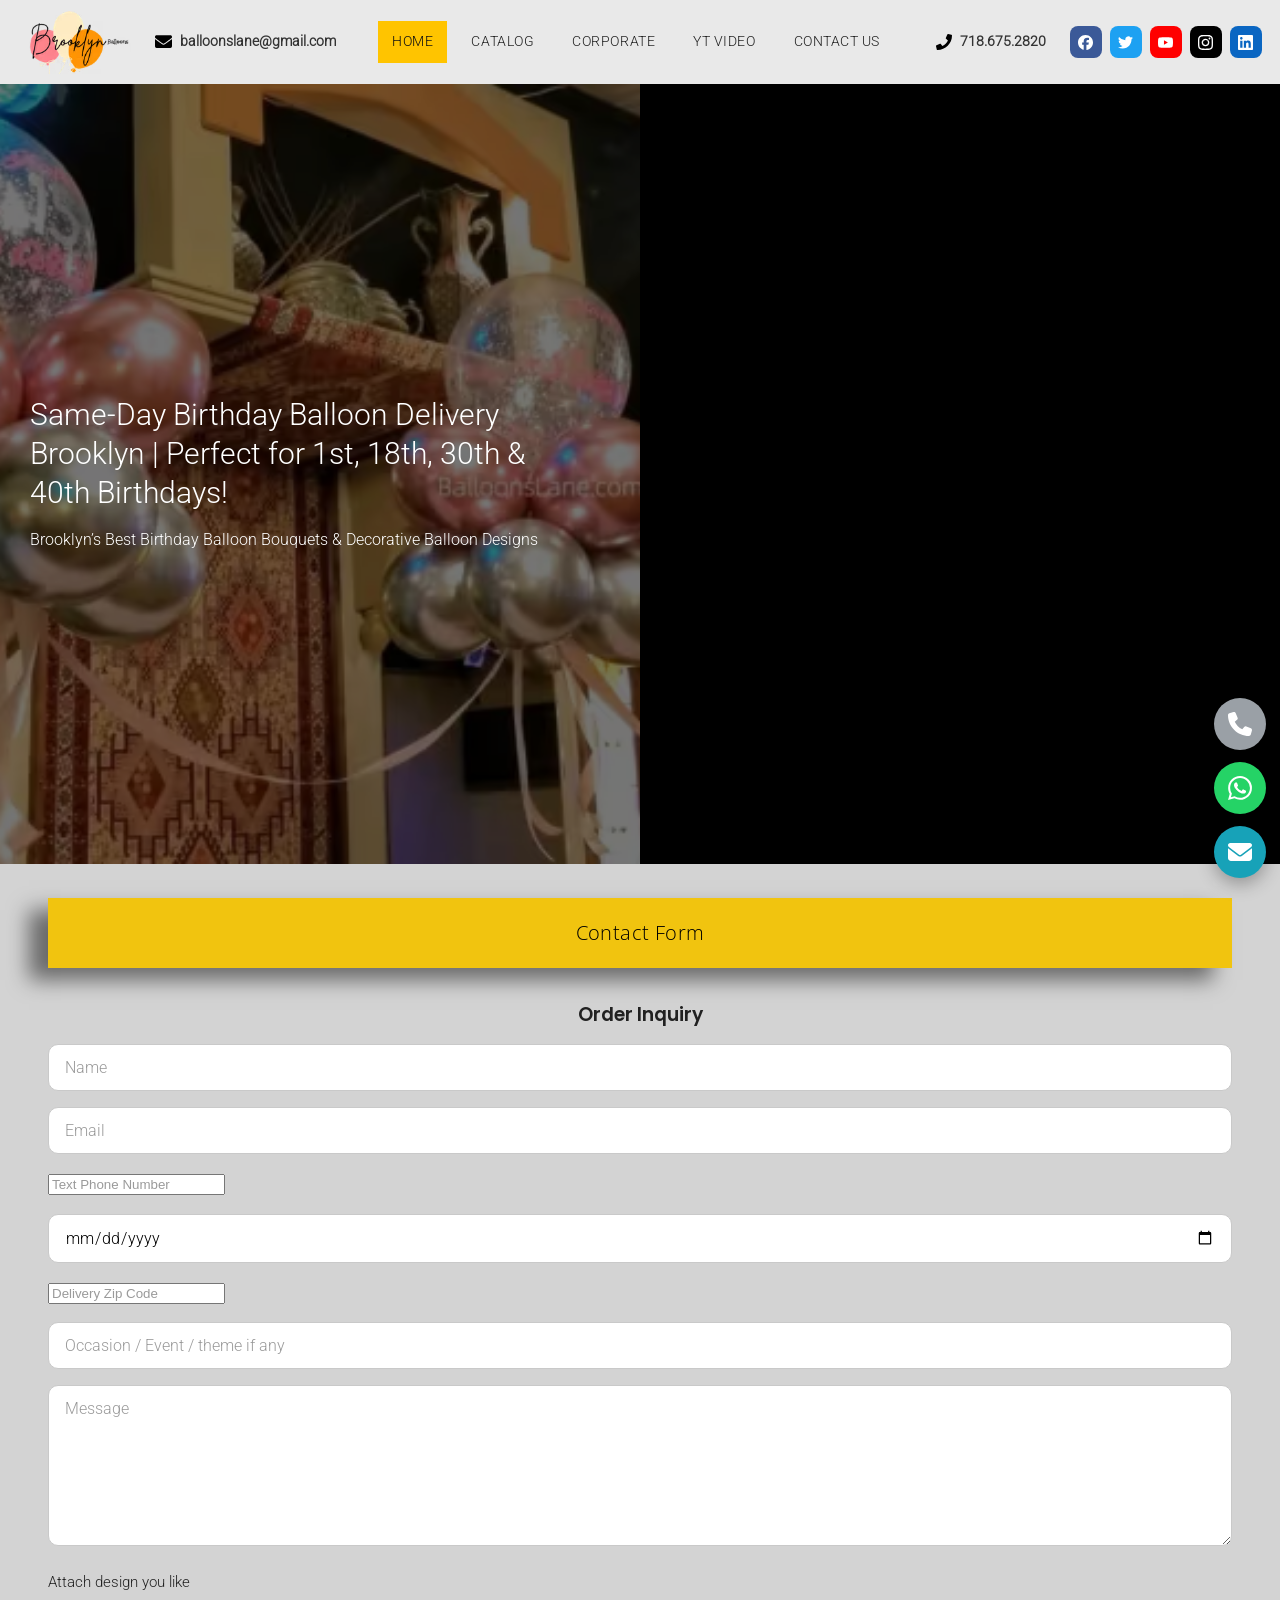
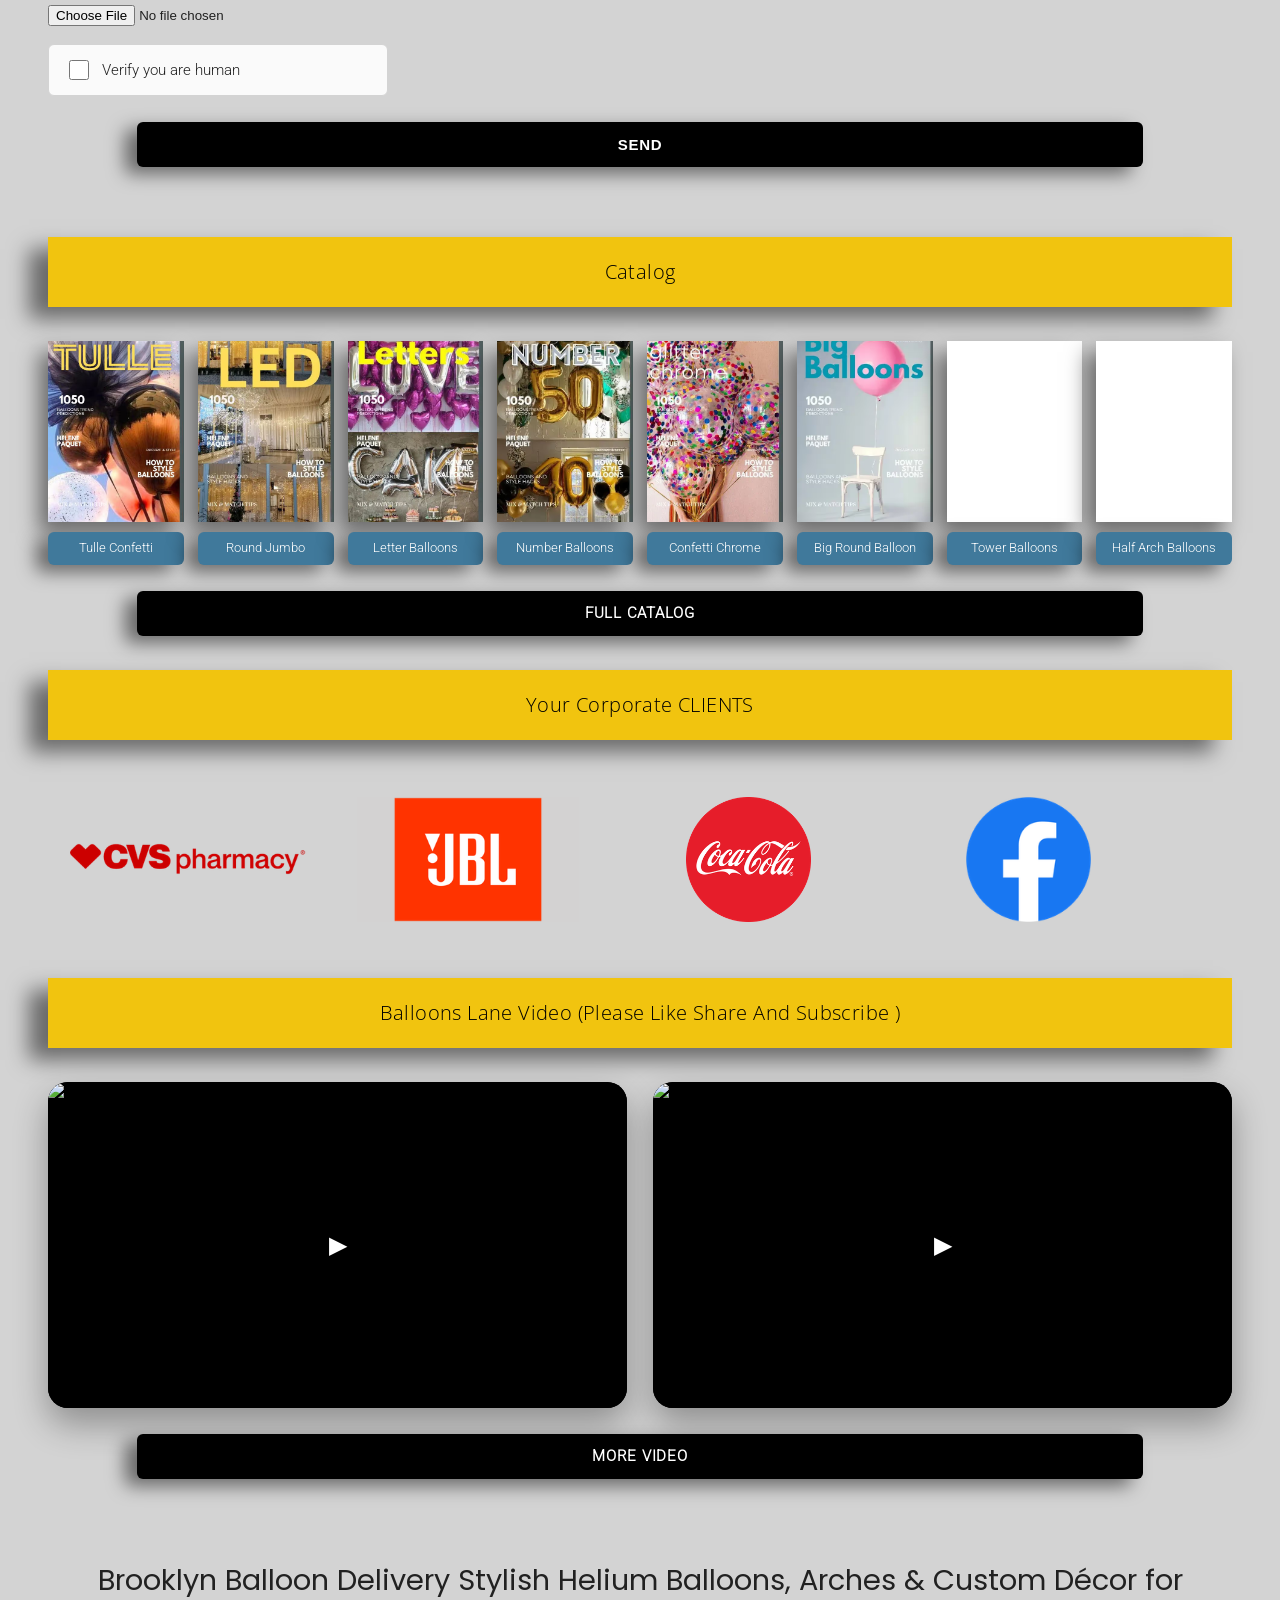
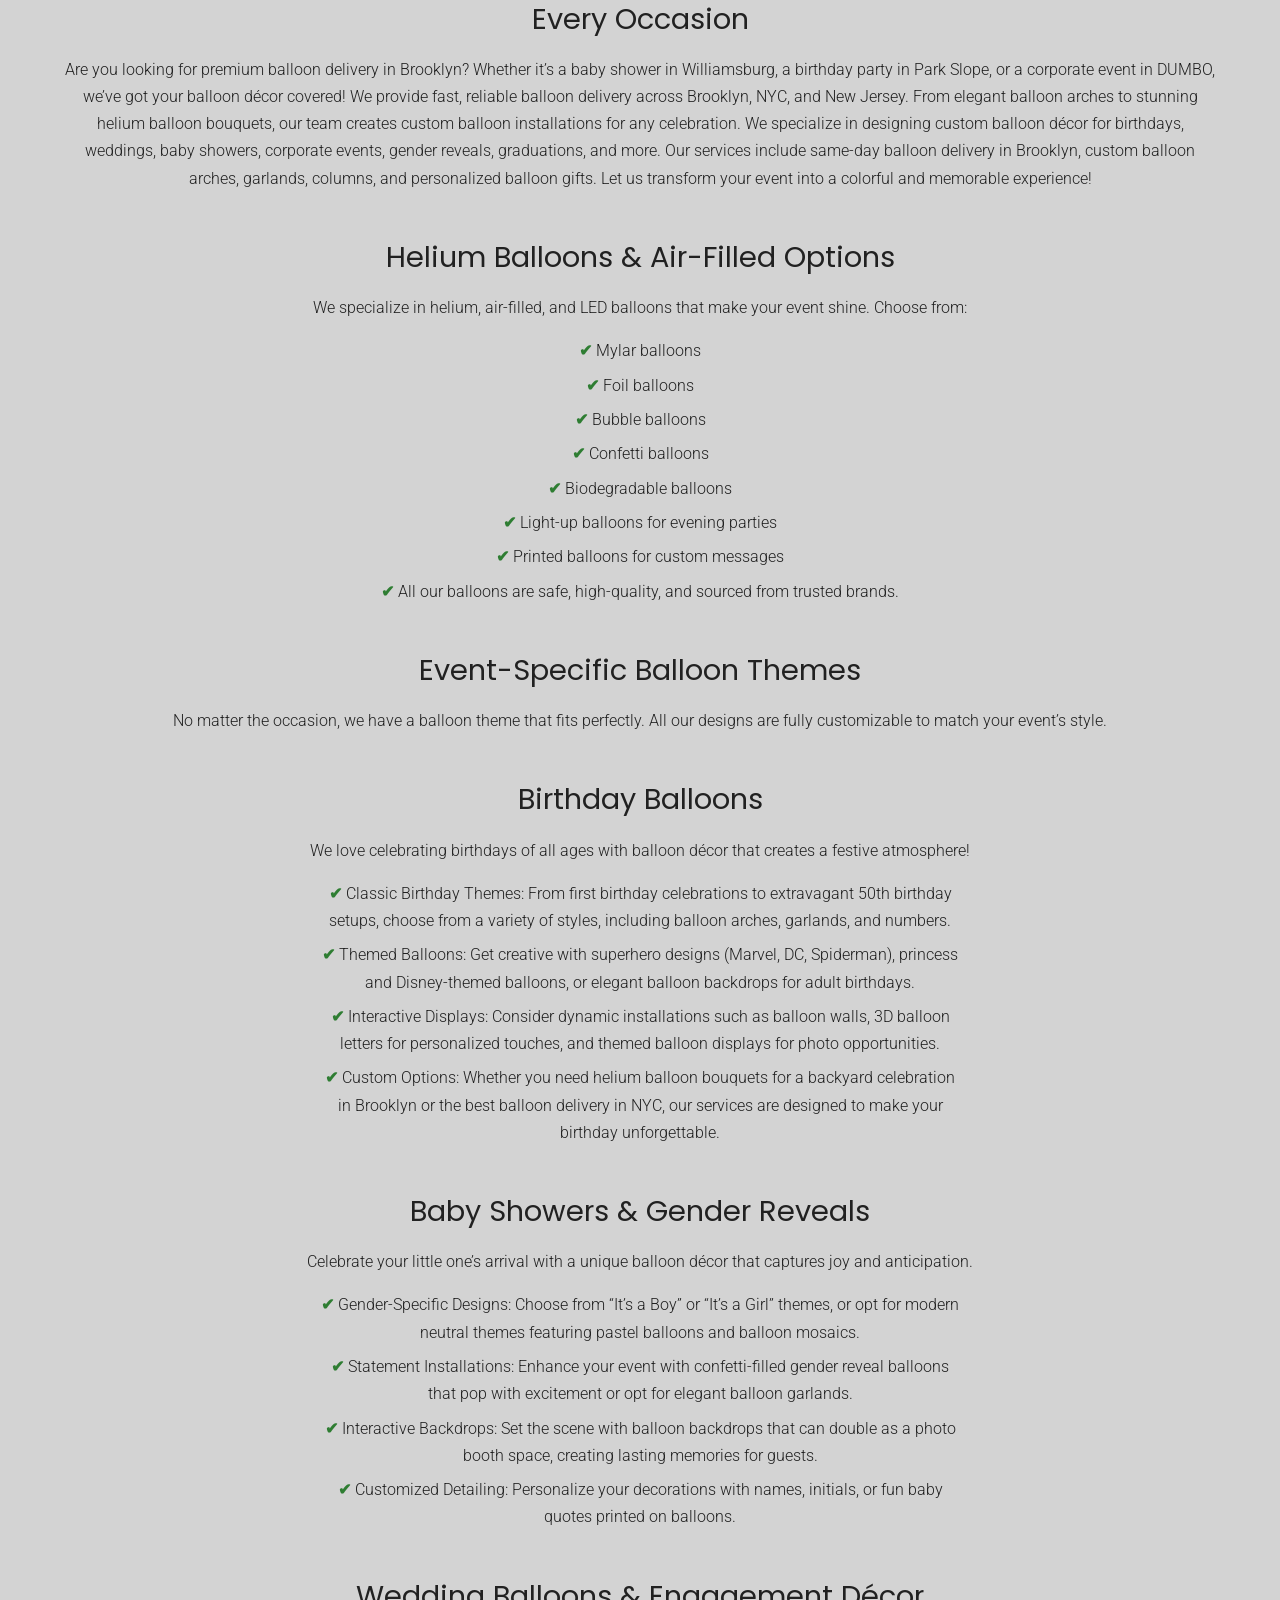
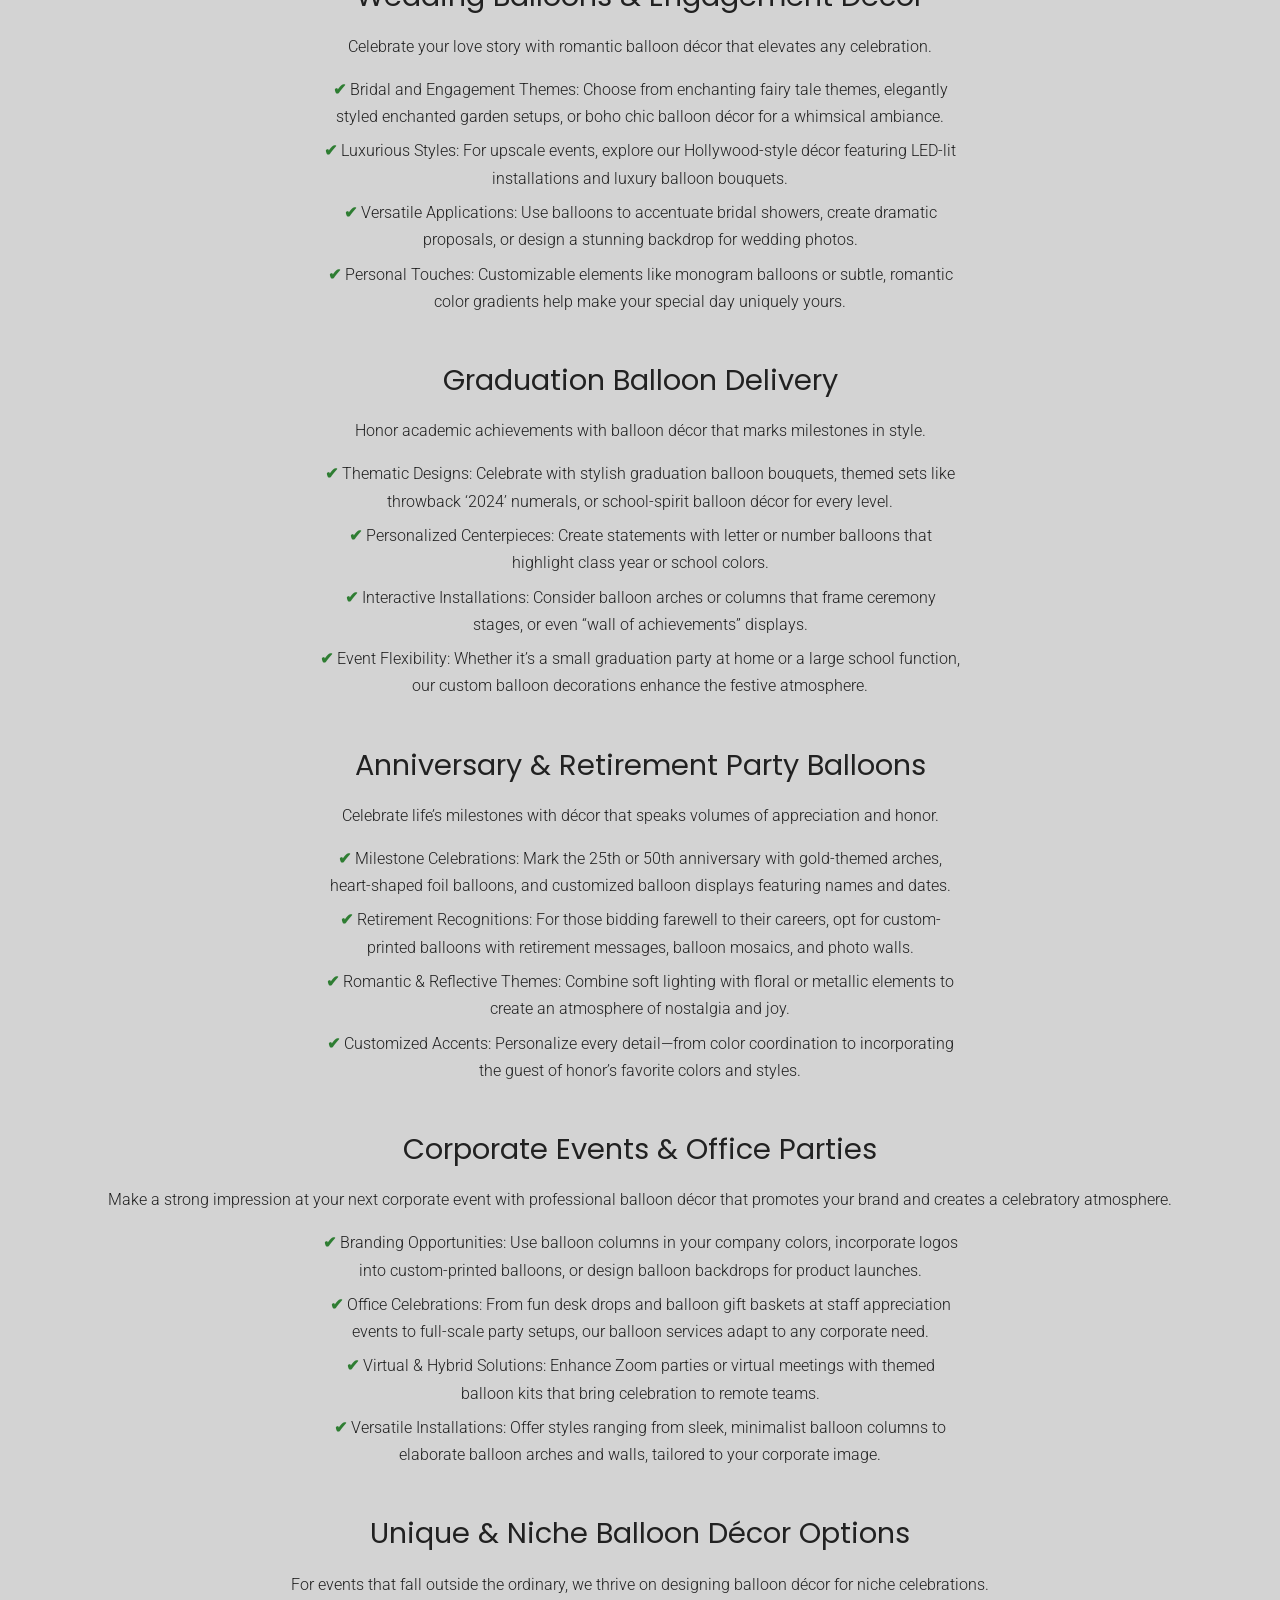
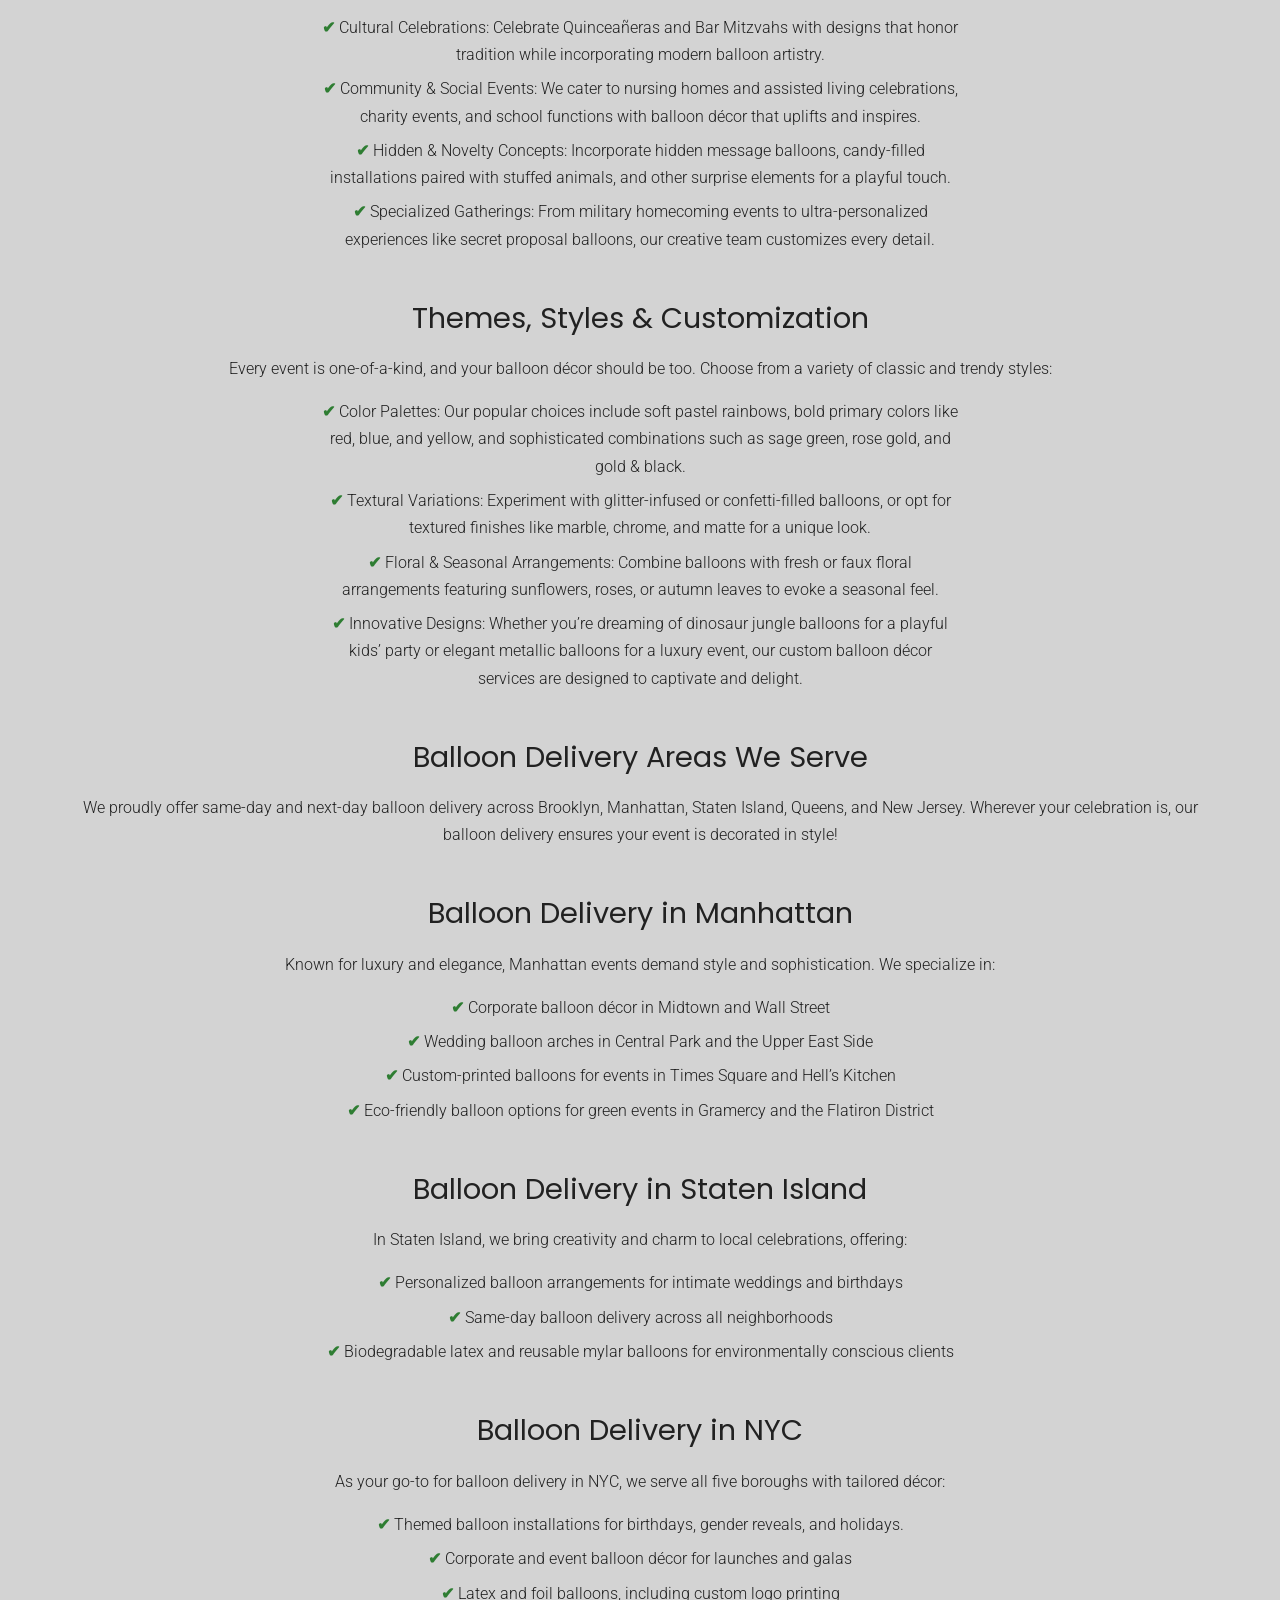
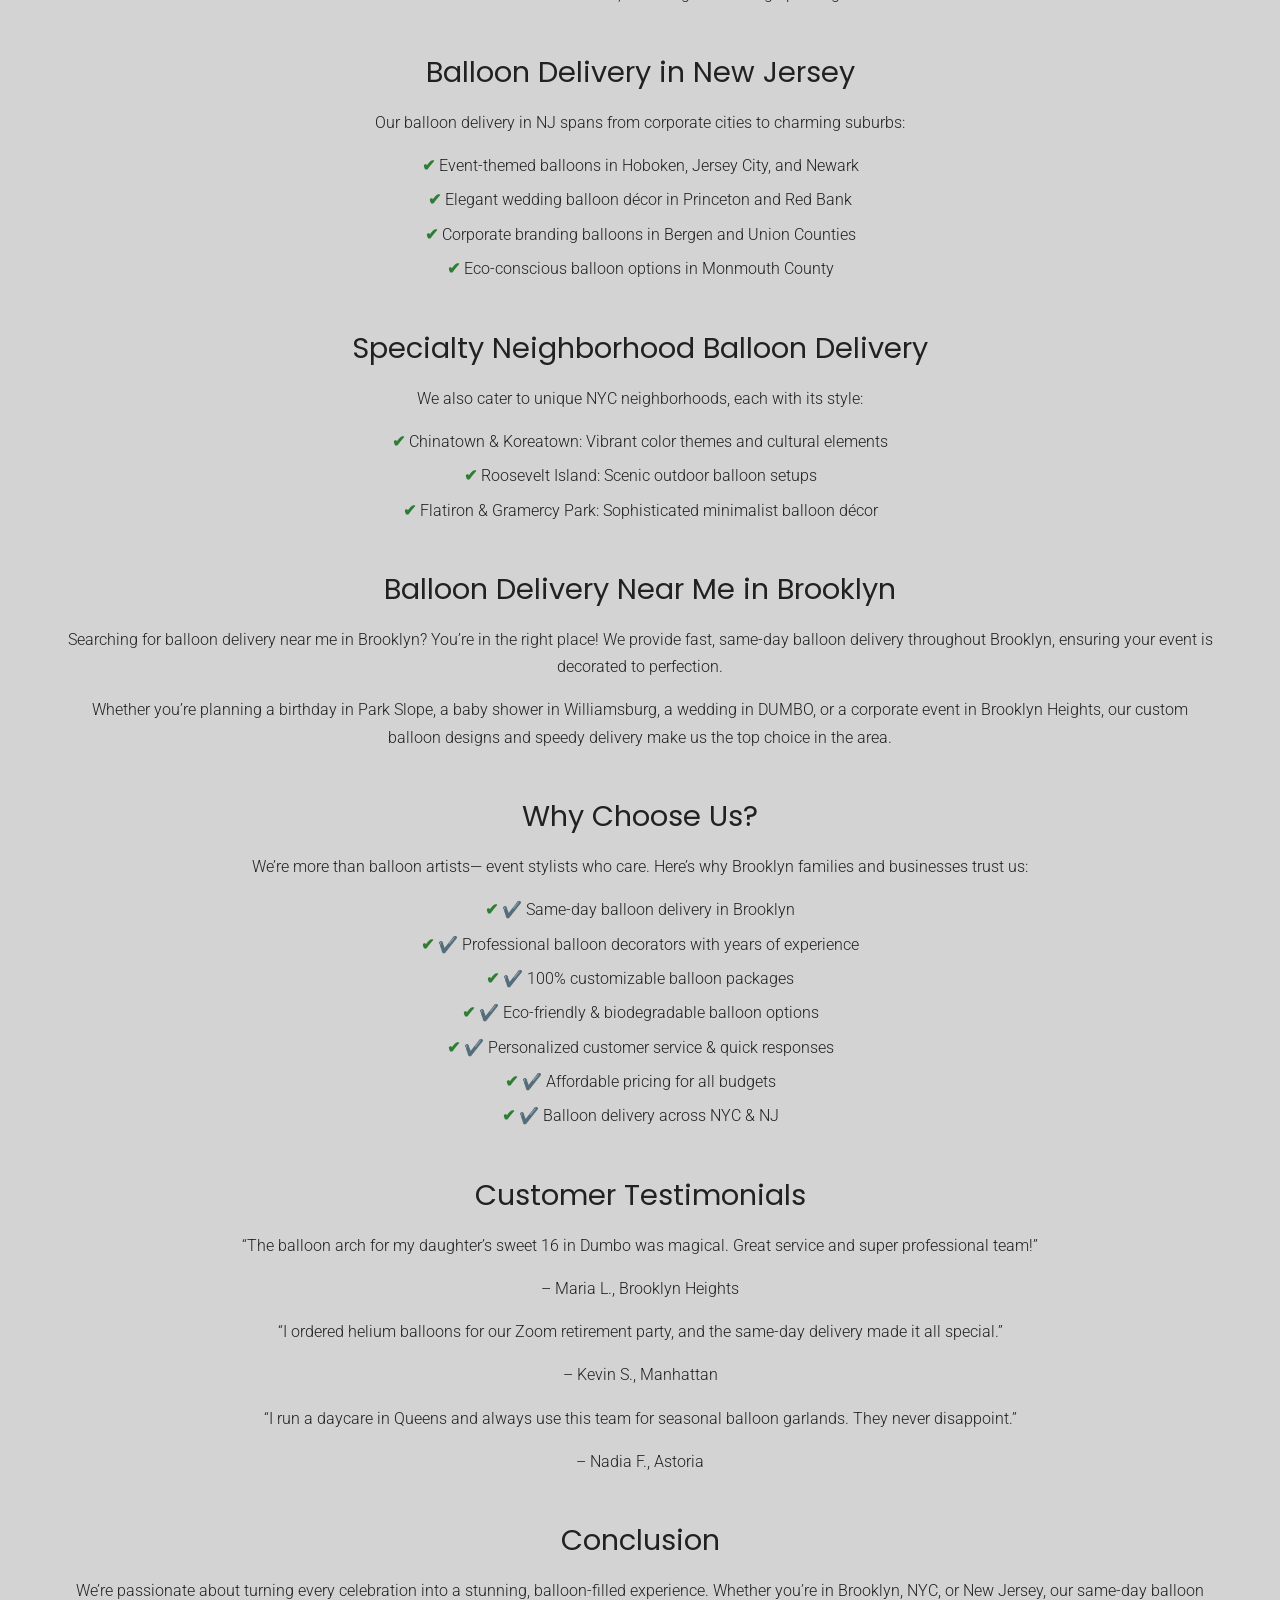
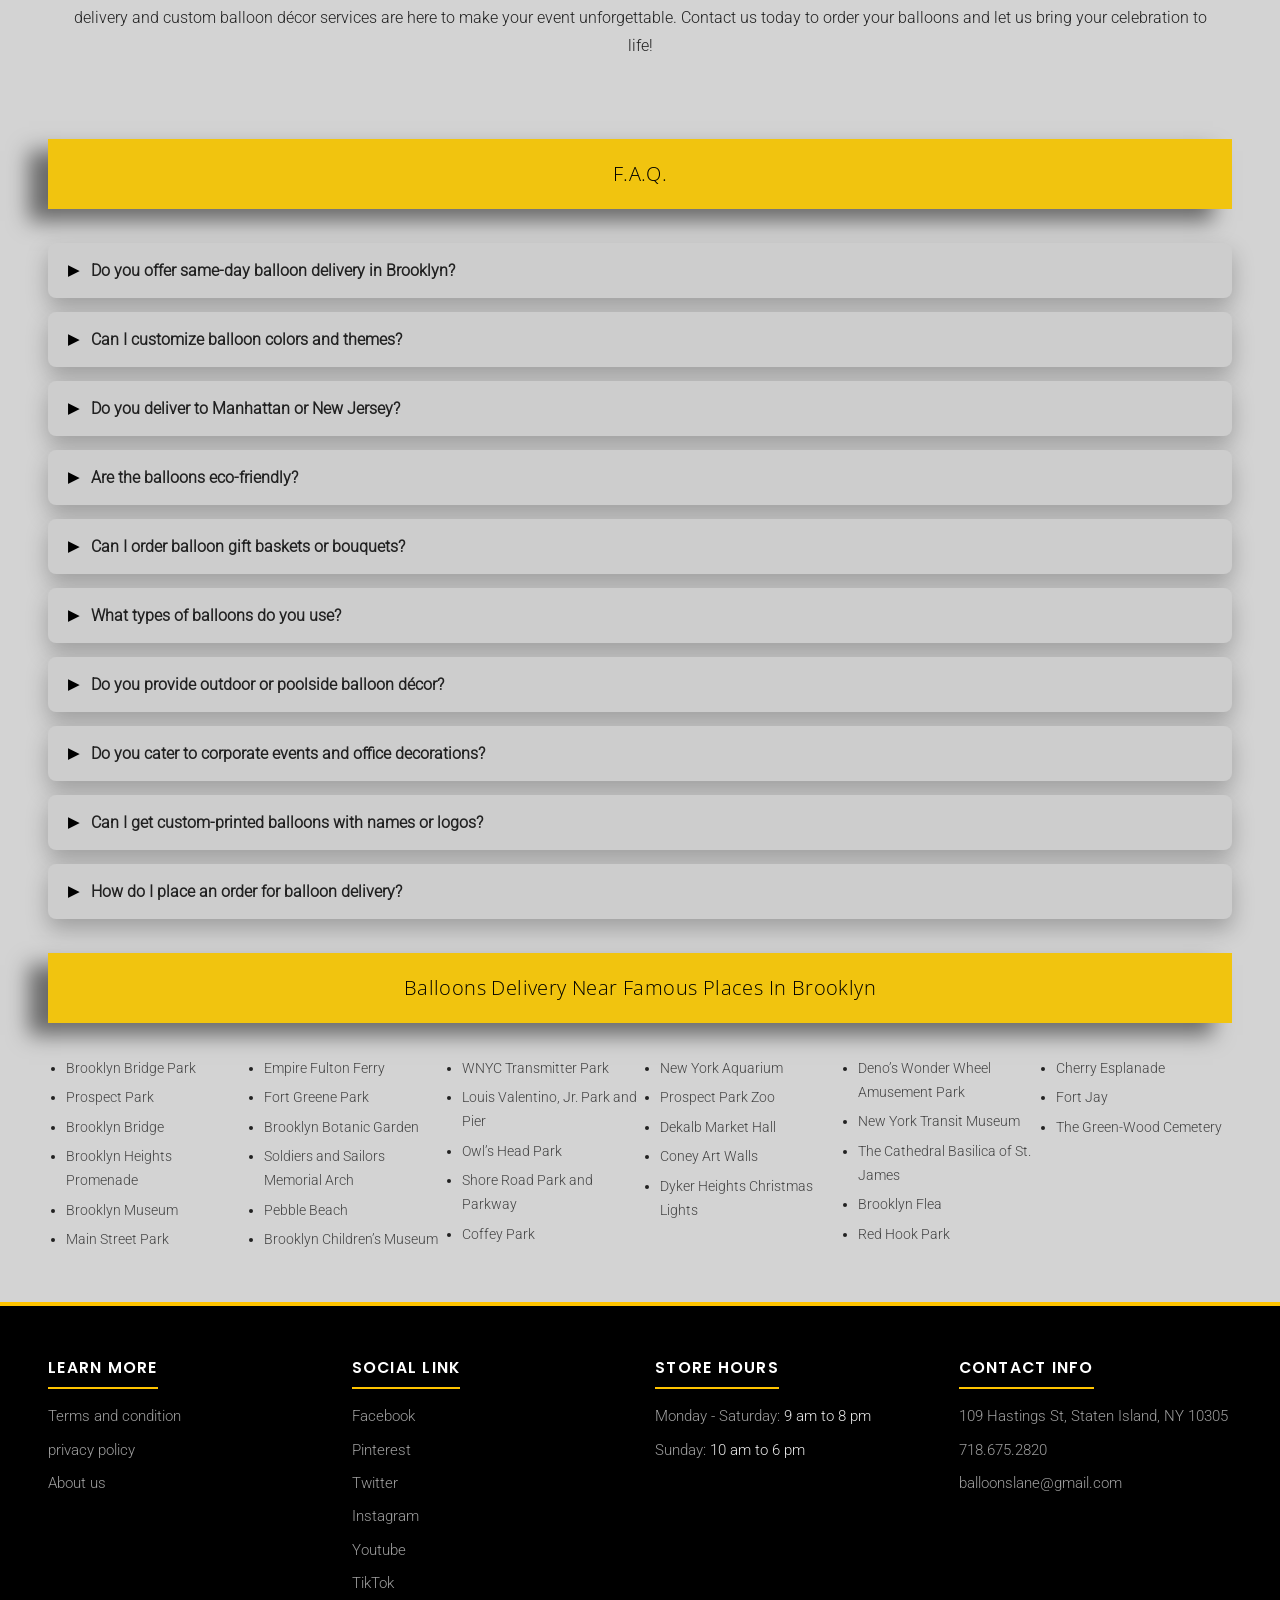
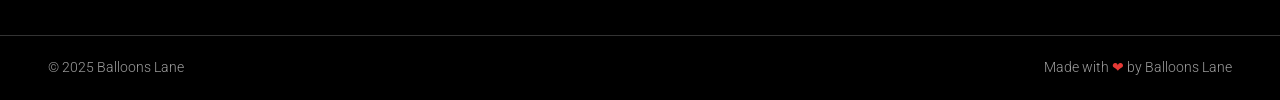
==== commit 78f1d15d: "Import website package" ====
--- a/index.html
+++ b/index.html
@@ -1,3 +1,3 @@
-<!DOCTYPE html><html lang="en"> <head><meta charset="utf-8"><meta name="viewport" content="width=device-width, initial-scale=1"><title>Birthday Balloon Delivery Brooklyn | Same-Day Balloons for Every Celebration</title><meta name="description" content="Same-day birthday balloon delivery in Brooklyn — custom balloon bouquets, arches, garlands and helium balloons for 1st, 18th, 30th and 40th birthdays, weddings, baby showers and corporate events across Brooklyn, NYC and New Jersey."><meta name="robots" content="index, follow"><link rel="canonical" href="https://birthdayballoondeliverybrooklyn.com/"><meta property="og:type" content="website"><meta property="og:title" content="Birthday Balloon Delivery Brooklyn | Same-Day Balloons for Every Celebration"><meta property="og:description" content="Same-day birthday balloon delivery in Brooklyn — custom balloon bouquets, arches, garlands and helium balloons for 1st, 18th, 30th and 40th birthdays, weddings, baby showers and corporate events across Brooklyn, NYC and New Jersey."><meta property="og:url" content="https://birthdayballoondeliverybrooklyn.com/"><meta property="og:image" content="https://birthdayballoondeliverybrooklyn.com/_astro/brooklyn-balloons-logo.euTSviKz.png"><meta name="twitter:card" content="summary_large_image"><link rel="icon" href="/favicon.ico" sizes="any"><link rel="icon" type="image/png" href="/images/favicon-512.png"><link rel="apple-touch-icon" href="/images/apple-touch-icon.png"><link rel="preload" as="font" type="font/woff2" href="/fonts/roboto-300-latin.woff2" crossorigin fetchpriority="high"><link rel="preload" as="image" type="image/avif" href="/_astro/chrome-pink-silver-confetti-balloon-arch.BPsBPgQN_RQM8m.avif" fetchpriority="high"><link rel="stylesheet" href="/_astro/catalog.BoavOWMH.css">
-<style>.hero-photo[data-astro-cid-ewxirvlt]{position:absolute;inset:0;width:100%;height:100%;object-fit:cover;object-position:center;display:block;z-index:0}.hero-left[data-astro-cid-ewxirvlt]:before{z-index:1;background:#0000008a}.hero-left-text[data-astro-cid-ewxirvlt]{z-index:2}.hero-right[data-astro-cid-ewxirvlt] iframe[data-astro-cid-ewxirvlt]{position:absolute;top:50%;left:50%;transform:translate(-50%,-50%) scale(1.4);width:auto;height:100%;min-width:100%;min-height:100%;max-width:none;aspect-ratio:16/9;border:0}@media(max-width:767px){.hero-left[data-astro-cid-ewxirvlt]:before{background:#00000021}}.verify-row[data-astro-cid-gadahxkm]{display:flex;align-items:center;border:1px solid #d3d3d3;border-radius:6px;background:#fafafa;padding:12px 16px;margin:6px 0 20px;max-width:340px}.verify-row[data-astro-cid-gadahxkm] label[data-astro-cid-gadahxkm]{display:flex;align-items:center;gap:10px;font-weight:400;margin:0;cursor:pointer}.verify-row[data-astro-cid-gadahxkm] input[data-astro-cid-gadahxkm]{width:20px;height:20px}
-</style></head><body> <header class="site-header"> <div class="header-inner"> <a class="brand" href="/" aria-label="Birthday Balloon Delivery Brooklyn home"> <img src="/_astro/brooklyn-balloons-logo.euTSviKz_VKWyv.avif" alt="Brooklyn Balloons logo with pink, cream and orange balloons" loading="eager" fetchpriority="high" decoding="async" width="170" height="96"> </a> <div class="header-contact header-contact-email"> <svg aria-hidden="true" viewBox="0 0 512 512" width="17" height="17" fill="#000" xmlns="http://www.w3.org/2000/svg"><path d="M502.3 190.8c3.9-3.1 9.7-.2 9.7 4.7V400c0 26.5-21.5 48-48 48H48c-26.5 0-48-21.5-48-48V195.6c0-5 5.7-7.8 9.7-4.7 22.4 17.4 52.1 39.5 154.1 113.6 21.1 15.4 56.7 47.8 92.2 47.6 35.7.3 72-32.8 92.3-47.6 102-74.1 131.6-96.3 154-113.7zM256 320c23.2.4 56.6-29.2 73.4-41.4 132.7-96.3 142.8-104.7 173.4-128.7 5.8-4.5 9.2-11.5 9.2-18.9v-19c0-26.5-21.5-48-48-48H48C21.5 64 0 85.5 0 112v19c0 7.4 3.4 14.3 9.2 18.9 30.6 23.9 40.7 32.4 173.4 128.7 16.8 12.2 50.2 41.8 73.4 41.4z"></path></svg> <a href="mailto:balloonslane@gmail.com"><span class="hide-m">balloonslane@gmail.com</span></a> </div> <button class="nav-toggle" type="button" aria-label="Open menu" aria-expanded="false" aria-controls="mainNav">☰</button> <nav class="main-nav" id="mainNav" aria-label="Main navigation"> <a href="/" class="active" >Home</a> <a href="/catalog/" class="" >Catalog</a> <a href="/#corporate" class="" data-spy-link>Corporate</a> <a href="/#video" class="" data-spy-link>YT Video</a> <a href="/contact-us/" class="" >Contact Us</a> </nav> <div class="header-contact header-contact-phone"> <svg aria-hidden="true" viewBox="0 0 512 512" width="16" height="16" fill="#000" xmlns="http://www.w3.org/2000/svg"><path d="M493.4 24.6l-104-24c-11.3-2.6-22.9 3.3-27.5 13.9l-48 112c-4.2 9.8-1.4 21.3 6.9 28l60.6 49.6c-36 76.7-98.9 140.5-177.2 177.2l-49.6-60.6c-6.8-8.3-18.2-11.1-28-6.9l-112 48C3.9 366.5-2 378.1.6 389.4l24 104C27.1 504.2 36.7 512 48 512c256.1 0 464-207.5 464-464 0-11.2-7.7-20.9-18.6-23.4z"></path></svg> <a href="tel:7186752820">718.675.2820</a> </div> <div class="header-social" aria-label="Social links"> <a href="https://www.facebook.com/balloonslane/" target="_blank" rel="noopener" aria-label="Facebook"><img src="/images/social/facebook.svg" alt="" width="15" height="15" aria-hidden="true"></a> <a href="https://twitter.com/balloonslane" target="_blank" rel="noopener" aria-label="Twitter"><img src="/images/social/twitter.svg" alt="" width="15" height="15" aria-hidden="true"></a> <a href="https://www.youtube.com/channel/UCdsIWq3AVAGaRpFoQ8-T3CA" target="_blank" rel="noopener" aria-label="YouTube"><img src="/images/social/youtube.svg" alt="" width="15" height="15" aria-hidden="true"></a> <a href="https://www.instagram.com/balloonslane2/" target="_blank" rel="noopener" aria-label="Instagram"><img src="/images/social/instagram.svg" alt="" width="15" height="15" aria-hidden="true"></a> <a href="https://www.linkedin.com/in/balloonslane/" target="_blank" rel="noopener" aria-label="LinkedIn"><img src="/images/social/linkedin.svg" alt="" width="15" height="15" aria-hidden="true"></a> </div> </div> </header>  <main> <section class="hero-split" data-astro-cid-ewxirvlt> <div class="hero-pane hero-left" data-astro-cid-ewxirvlt> <img src="/_astro/chrome-pink-silver-confetti-balloon-arch.BPsBPgQN_RQM8m.avif" alt="Chrome pink, chrome silver and clear balloons with silver confetti forming a balloon arch" loading="eager" fetchpriority="high" data-astro-cid-ewxirvlt="true" decoding="async" width="600" height="353" class="hero-photo"> <div class="hero-left-text" data-astro-cid-ewxirvlt> <h1 data-astro-cid-ewxirvlt>Same-Day Birthday Balloon Delivery Brooklyn | Perfect for 1st, 18th, 30th &amp; 40th Birthdays!</h1> <p data-astro-cid-ewxirvlt>Brooklyn’s Best Birthday Balloon Bouquets &amp; Decorative Balloon Designs</p> </div> </div> <div class="hero-pane hero-right" data-astro-cid-ewxirvlt> <iframe id="heroYt" class="elementor-background-video-embed" role="presentation" frameborder="0" allowfullscreen allow="accelerometer; autoplay; clipboard-write; encrypted-media; gyroscope; picture-in-picture; web-share" referrerpolicy="strict-origin-when-cross-origin" title="Rose Gold Sparkle Balloon Bouquet | Confetti Glitter Balloons in Pink, Hot Pink, and Mauve" width="100%" height="100%" src="https://www.youtube.com/embed/BhUwhq5xAH4?controls=0&rel=0&playsinline=1&cc_load_policy=0&autoplay=1&mute=1&loop=1&playlist=BhUwhq5xAH4" data-astro-cid-ewxirvlt></iframe> </div> </section>  <script type="module">(function(){function t(){var s=document.querySelector(".hero-right"),e=document.getElementById("heroYt");if(!(!s||!e)){var o=s.clientWidth,r=s.clientHeight;if(!(!o||!r)){var d=16/9,l=1.4,n,i;o/r>d?(n=o*l,i=n/d):(i=r*l,n=i*d),e.style.width=n+"px",e.style.height=i+"px",e.style.maxWidth="none",e.style.left=(o-n)/2+"px",e.style.top=(r-i)/2+"px",e.style.transform="none"}}}window.addEventListener("load",t),window.addEventListener("resize",t),t(),setTimeout(t,500),setTimeout(t,2e3)})();</script> <section id="contact" data-spy data-astro-cid-gadahxkm> <div class="container" data-astro-cid-gadahxkm> <div class="band" data-astro-cid-gadahxkm><h2 data-astro-cid-gadahxkm>Contact Form</h2></div> <h3 style="text-align:center" data-astro-cid-gadahxkm>Order Inquiry</h3> <form class="inquiry-form" id="inquiryForm" method="post" enctype="multipart/form-data" action="https://formsubmit.co/seooptimizeragency@gmail.com" novalidate data-astro-cid-gadahxkm> <input type="hidden" name="_subject" value="New Order Inquiry - Birthday Balloon Delivery Brooklyn" data-astro-cid-gadahxkm> <input type="hidden" name="_template" value="table" data-astro-cid-gadahxkm> <input type="hidden" name="_next" value="/form-sent/" data-astro-cid-gadahxkm> <input type="text" name="_honey" style="display:none" tabindex="-1" autocomplete="off" data-astro-cid-gadahxkm> <div class="field" data-astro-cid-gadahxkm> <label class="sr-only" for="cf-name" data-astro-cid-gadahxkm>Name</label> <input type="text" id="cf-name" name="name" autocomplete="name" placeholder="Name" data-astro-cid-gadahxkm> </div> <div class="field" data-astro-cid-gadahxkm> <label class="sr-only" for="cf-email" data-astro-cid-gadahxkm>Email</label> <input type="email" id="cf-email" name="email" autocomplete="email" placeholder="Email" required data-astro-cid-gadahxkm> </div> <div class="field" data-astro-cid-gadahxkm> <label class="sr-only" for="cf-phone" data-astro-cid-gadahxkm>Text Phone Number</label> <input type="number" id="cf-phone" name="phone" autocomplete="tel" placeholder="Text Phone Number" data-astro-cid-gadahxkm> </div> <div class="field" data-astro-cid-gadahxkm> <label class="sr-only" for="cf-date" data-astro-cid-gadahxkm>Event Date</label> <input type="date" id="cf-date" name="event_date" placeholder="Event Date" required data-astro-cid-gadahxkm> </div> <div class="field" data-astro-cid-gadahxkm> <label class="sr-only" for="cf-zip" data-astro-cid-gadahxkm>Delivery Zip Code</label> <input type="number" id="cf-zip" name="delivery_zip" placeholder="Delivery Zip Code" required data-astro-cid-gadahxkm> </div> <div class="field" data-astro-cid-gadahxkm> <label class="sr-only" for="cf-occasion" data-astro-cid-gadahxkm>Occasion / Event / theme if any</label> <input type="text" id="cf-occasion" name="occasion" placeholder="Occasion / Event / theme if any" data-astro-cid-gadahxkm> </div> <div class="field" data-astro-cid-gadahxkm> <label class="sr-only" for="cf-msg" data-astro-cid-gadahxkm>Message</label> <textarea id="cf-msg" name="message" rows="7" required placeholder="Message" data-astro-cid-gadahxkm></textarea> </div> <div class="field" data-astro-cid-gadahxkm> <label for="cf-file" style="font-weight:400" data-astro-cid-gadahxkm>Attach design you like</label> <input type="file" id="cf-file" name="attachment" data-astro-cid-gadahxkm> </div> <div class="verify-row" data-astro-cid-gadahxkm> <label data-astro-cid-gadahxkm><input type="checkbox" required data-astro-cid-gadahxkm> Verify you are human</label> </div> <button type="submit" class="btn btn-black btn-wide" data-astro-cid-gadahxkm>Send</button> <p class="form-note" id="formNote" data-astro-cid-gadahxkm></p> </form> </div> </section>  <section id="catalog" data-spy> <div class="container"> <div class="band"><h2>Catalog</h2></div> <div class="cat-row"> <div class="cat-mini"> <img src="/_astro/tulle-confetti-glitter-sparkle-balloons.B8RBjwCz_ZBVr5I.avif" alt="Tulle Confetti" loading="lazy" decoding="async" fetchpriority="auto" width="450" height="750"> <a class="mini-btn" href="https://balloonsnumber.com/tulle-confetti" target="_blank" rel="noopener">Tulle Confetti</a> </div><div class="cat-mini"> <img src="/_astro/round-jumbo-led-clear-personalize-balloons.D7akDjpv_1DcClH.avif" alt="Round Jumbo" loading="lazy" decoding="async" fetchpriority="auto" width="450" height="750"> <a class="mini-btn" href="https://balloonsnumber.com/round-jumbo-led-clear-personalize-balloons/" target="_blank" rel="noopener">Round Jumbo</a> </div><div class="cat-mini"> <img src="/_astro/number-name-letters-age-milestone-balloons.CuW2fah8_Z1JPI3k.avif" alt="Letter Balloons" loading="lazy" decoding="async" fetchpriority="auto" width="450" height="750"> <a class="mini-btn" href="https://balloonsnumber.com/letter-balloons/" target="_blank" rel="noopener">Letter Balloons</a> </div><div class="cat-mini"> <img src="/_astro/gold-number-balloons.BACMHKxj_J9mJL.avif" alt="Number Balloons" loading="lazy" decoding="async" fetchpriority="auto" width="450" height="750"> <a class="mini-btn" href="https://balloonsnumber.com/number-balloons/" target="_blank" rel="noopener">Number Balloons</a> </div><div class="cat-mini"> <img src="/_astro/confetti-chrome-glitter-balloons.BlEAE0JY_Z24bk6y.avif" alt="Confetti Chrome" loading="lazy" decoding="async" fetchpriority="auto" width="450" height="750"> <a class="mini-btn" href="https://balloonsnumber.com/confetti-chrome/" target="_blank" rel="noopener">Confetti Chrome</a> </div><div class="cat-mini"> <img src="/_astro/big-giant-large-round-jumbo-balloons.CFZZ53dI_Zjr9EG.avif" alt="Big Round Balloon" loading="lazy" decoding="async" fetchpriority="auto" width="450" height="750"> <a class="mini-btn" href="https://balloonsnumber.com/big-round-balloons/" target="_blank" rel="noopener">Big Round Balloon</a> </div><div class="cat-mini"> <img src="/_astro/balloons-tower-stand.DVL_oAqG_Znwy4W.avif" alt="Tower Balloons" loading="lazy" decoding="async" fetchpriority="auto" width="450" height="750"> <a class="mini-btn" href="https://balloonsnumber.com/tower-balloons/" target="_blank" rel="noopener">Tower Balloons</a> </div><div class="cat-mini"> <img src="/_astro/balloons-half-arch.Cawld8iV_Z1s7xXq.avif" alt="Half Arch Balloons" loading="lazy" decoding="async" fetchpriority="auto" width="450" height="750"> <a class="mini-btn" href="https://balloonsnumber.com/half-arch-balloons" target="_blank" rel="noopener">Half Arch Balloons</a> </div> </div> <a class="btn btn-black btn-wide" href="/catalog/">Full Catalog</a> </div> </section> <section id="corporate" data-spy> <div class="container"> <div class="band"><h2>Your Corporate CLIENTS</h2></div> <div class="corp-wrap"> <div class="corp-track"> <div class="corp-logo"><img src="/_astro/corporate-client-logo-1.cIzOAxyp_199uVy.png" alt="Corporate client logo" loading="lazy" decoding="async" fetchpriority="auto" width="360" height="49"></div><div class="corp-logo"><img src="/_astro/jbl-logo.CXcwVy2o_2qvLHR.png" alt="JBL" loading="lazy" decoding="async" fetchpriority="auto" width="320" height="180"></div><div class="corp-logo"><img src="/_astro/ko-logo.OS0SBDIX_NzgLj.png" alt="Coca-Cola" loading="lazy" decoding="async" fetchpriority="auto" width="240" height="240"></div><div class="corp-logo"><img src="/_astro/facebook-logo.BtoraQki_Z1GoNgb.png" alt="Facebook" loading="lazy" decoding="async" fetchpriority="auto" width="160" height="160"></div><div class="corp-logo"><img src="/_astro/google-logo.DZYQsEk7_ZEJzNI.png" alt="Google" loading="lazy" decoding="async" fetchpriority="auto" width="200" height="200"></div><div class="corp-logo"><img src="/_astro/amazon-logo.Cjmk4jff_2uuEjd.png" alt="Amazon" loading="lazy" decoding="async" fetchpriority="auto" width="200" height="200"></div><div class="corp-logo"><img src="/_astro/netflix-logo.ByGo4X3l_Z5vWQK.png" alt="Netflix" loading="lazy" decoding="async" fetchpriority="auto" width="200" height="200"></div><div class="corp-logo"><img src="/_astro/corporate-client-logo-8.Ce6oOXCQ_Z2j2Toz.png" alt="Corporate client logo" loading="lazy" decoding="async" fetchpriority="auto" width="200" height="115"></div> <div class="corp-logo" aria-hidden="true"><img src="/_astro/corporate-client-logo-1.cIzOAxyp_199uVy.png" alt loading="lazy" decoding="async" fetchpriority="auto" width="360" height="49"></div><div class="corp-logo" aria-hidden="true"><img src="/_astro/jbl-logo.CXcwVy2o_2qvLHR.png" alt loading="lazy" decoding="async" fetchpriority="auto" width="320" height="180"></div><div class="corp-logo" aria-hidden="true"><img src="/_astro/ko-logo.OS0SBDIX_NzgLj.png" alt loading="lazy" decoding="async" fetchpriority="auto" width="240" height="240"></div><div class="corp-logo" aria-hidden="true"><img src="/_astro/facebook-logo.BtoraQki_Z1GoNgb.png" alt loading="lazy" decoding="async" fetchpriority="auto" width="160" height="160"></div><div class="corp-logo" aria-hidden="true"><img src="/_astro/google-logo.DZYQsEk7_ZEJzNI.png" alt loading="lazy" decoding="async" fetchpriority="auto" width="200" height="200"></div><div class="corp-logo" aria-hidden="true"><img src="/_astro/amazon-logo.Cjmk4jff_2uuEjd.png" alt loading="lazy" decoding="async" fetchpriority="auto" width="200" height="200"></div><div class="corp-logo" aria-hidden="true"><img src="/_astro/netflix-logo.ByGo4X3l_Z5vWQK.png" alt loading="lazy" decoding="async" fetchpriority="auto" width="200" height="200"></div><div class="corp-logo" aria-hidden="true"><img src="/_astro/corporate-client-logo-8.Ce6oOXCQ_Z2j2Toz.png" alt loading="lazy" decoding="async" fetchpriority="auto" width="200" height="115"></div> </div> </div> </div> </section> <section id="video" data-spy> <div class="container"> <div class="band"><h2>Balloons Lane Video (Please Like Share And Subscribe )</h2></div> <div class="video-grid"> <div class="video-card"> <button class="yt-facade" type="button" data-yt="D3jleZLWPvQ" data-title="50th Birthday Balloon Decorations | Birthday Balloon Bouquet and Garland decor Ideas | Balloons lane" aria-label="Play video: 50th Birthday Balloon Decorations | Birthday Balloon Bouquet and Garland decor Ideas | Balloons lane"> <img src="https://i.ytimg.com/vi/D3jleZLWPvQ/hqdefault.jpg" alt="50th Birthday Balloon Decorations | Birthday Balloon Bouquet and Garland decor Ideas | Balloons lane" width="480" height="360" loading="lazy"> <span class="yt-play" aria-hidden="true">&#9654;</span> </button> </div><div class="video-card"> <button class="yt-facade" type="button" data-yt="VbV9hOF0bfA" data-title="LED Bubble Bobo Clear Round Balloon for Events and Parties | Birthday, Graduation Balloon" aria-label="Play video: LED Bubble Bobo Clear Round Balloon for Events and Parties | Birthday, Graduation Balloon"> <img src="https://i.ytimg.com/vi/VbV9hOF0bfA/hqdefault.jpg" alt="LED Bubble Bobo Clear Round Balloon for Events and Parties | Birthday, Graduation Balloon" width="480" height="360" loading="lazy"> <span class="yt-play" aria-hidden="true">&#9654;</span> </button> </div> </div> <div class="more-video"> <a class="btn btn-black btn-wide" href="https://www.youtube.com/@BalloonsLane?sub_confirmation=1" target="_blank" rel="noopener">More Video</a> </div> </div> </section> <section id="seo"> <div class="seo-copy"> <h2>Brooklyn Balloon Delivery Stylish Helium Balloons, Arches &amp; Custom Décor for Every Occasion</h2> <p>Are you looking for premium balloon delivery in Brooklyn? Whether it’s a baby shower in Williamsburg, a birthday party in Park Slope, or a corporate event in DUMBO, we’ve got your balloon décor covered! We provide fast, reliable balloon delivery across Brooklyn, NYC, and New Jersey. From elegant balloon arches to stunning helium balloon bouquets, our team creates custom balloon installations for any celebration. We specialize in designing custom balloon décor for birthdays, weddings, baby showers, corporate events, gender reveals, graduations, and more. Our services include same-day balloon delivery in Brooklyn, custom balloon arches, garlands, columns, and personalized balloon gifts. Let us transform your event into a colorful and memorable experience!</p> <h2>Helium Balloons &amp; Air-Filled Options</h2> <p>We specialize in helium, air-filled, and LED balloons that make your event shine. Choose from:</p> <ul class="check-list"> <li>Mylar balloons</li> <li>Foil balloons</li> <li>Bubble balloons</li> <li>Confetti balloons</li> <li>Biodegradable balloons</li> <li>Light-up balloons for evening parties</li> <li>Printed balloons for custom messages</li> <li>All our balloons are safe, high-quality, and sourced from trusted brands.</li> </ul> <h2>Event-Specific Balloon Themes</h2> <p>No matter the occasion, we have a balloon theme that fits perfectly. All our designs are fully customizable to match your event’s style.</p> <h2>Birthday Balloons</h2> <p>We love celebrating birthdays of all ages with balloon décor that creates a festive atmosphere!</p> <ul class="check-list"> <li>Classic Birthday Themes: From first birthday celebrations to extravagant 50th birthday setups, choose from a variety of styles, including balloon arches, garlands, and numbers.</li> <li>Themed Balloons: Get creative with superhero designs (Marvel, DC, Spiderman), princess and Disney-themed balloons, or elegant balloon backdrops for adult birthdays.</li> <li>Interactive Displays: Consider dynamic installations such as balloon walls, 3D balloon letters for personalized touches, and themed balloon displays for photo opportunities.</li> <li>Custom Options: Whether you need helium balloon bouquets for a backyard celebration in Brooklyn or the best balloon delivery in NYC, our services are designed to make your birthday unforgettable.</li> </ul> <h2>Baby Showers &amp; Gender Reveals</h2> <p>Celebrate your little one’s arrival with a unique balloon décor that captures joy and anticipation.</p> <ul class="check-list"> <li>Gender-Specific Designs: Choose from “It’s a Boy” or “It’s a Girl” themes, or opt for modern neutral themes featuring pastel balloons and balloon mosaics.</li> <li>Statement Installations: Enhance your event with confetti-filled gender reveal balloons that pop with excitement or opt for elegant balloon garlands.</li> <li>Interactive Backdrops: Set the scene with balloon backdrops that can double as a photo booth space, creating lasting memories for guests.</li> <li>Customized Detailing: Personalize your decorations with names, initials, or fun baby quotes printed on balloons.</li> </ul> <h2>Wedding Balloons &amp; Engagement Décor</h2> <p>Celebrate your love story with romantic balloon décor that elevates any celebration.</p> <ul class="check-list"> <li>Bridal and Engagement Themes: Choose from enchanting fairy tale themes, elegantly styled enchanted garden setups, or boho chic balloon décor for a whimsical ambiance.</li> <li>Luxurious Styles: For upscale events, explore our Hollywood-style décor featuring LED-lit installations and luxury balloon bouquets.</li> <li>Versatile Applications: Use balloons to accentuate bridal showers, create dramatic proposals, or design a stunning backdrop for wedding photos.</li> <li>Personal Touches: Customizable elements like monogram balloons or subtle, romantic color gradients help make your special day uniquely yours.</li> </ul> <h2>Graduation Balloon Delivery</h2> <p>Honor academic achievements with balloon décor that marks milestones in style.</p> <ul class="check-list"> <li>Thematic Designs: Celebrate with stylish graduation balloon bouquets, themed sets like throwback ‘2024’ numerals, or school-spirit balloon décor for every level.</li> <li>Personalized Centerpieces: Create statements with letter or number balloons that highlight class year or school colors.</li> <li>Interactive Installations: Consider balloon arches or columns that frame ceremony stages, or even “wall of achievements” displays.</li> <li>Event Flexibility: Whether it’s a small graduation party at home or a large school function, our custom balloon decorations enhance the festive atmosphere.</li> </ul> <h2>Anniversary &amp; Retirement Party Balloons</h2> <p>Celebrate life’s milestones with décor that speaks volumes of appreciation and honor.</p> <ul class="check-list"> <li>Milestone Celebrations: Mark the 25th or 50th anniversary with gold-themed arches, heart-shaped foil balloons, and customized balloon displays featuring names and dates.</li> <li>Retirement Recognitions: For those bidding farewell to their careers, opt for custom-printed balloons with retirement messages, balloon mosaics, and photo walls.</li> <li>Romantic &amp; Reflective Themes: Combine soft lighting with floral or metallic elements to create an atmosphere of nostalgia and joy.</li> <li>Customized Accents: Personalize every detail—from color coordination to incorporating the guest of honor’s favorite colors and styles.</li> </ul> <h2>Corporate Events &amp; Office Parties</h2> <p>Make a strong impression at your next corporate event with professional balloon décor that promotes your brand and creates a celebratory atmosphere.</p> <ul class="check-list"> <li>Branding Opportunities: Use balloon columns in your company colors, incorporate logos into custom-printed balloons, or design balloon backdrops for product launches.</li> <li>Office Celebrations: From fun desk drops and balloon gift baskets at staff appreciation events to full-scale party setups, our balloon services adapt to any corporate need.</li> <li>Virtual &amp; Hybrid Solutions: Enhance Zoom parties or virtual meetings with themed balloon kits that bring celebration to remote teams.</li> <li>Versatile Installations: Offer styles ranging from sleek, minimalist balloon columns to elaborate balloon arches and walls, tailored to your corporate image.</li> </ul> <h2>Unique &amp; Niche Balloon Décor Options</h2> <p>For events that fall outside the ordinary, we thrive on designing balloon décor for niche celebrations.</p> <ul class="check-list"> <li>Cultural Celebrations: Celebrate Quinceañeras and Bar Mitzvahs with designs that honor tradition while incorporating modern balloon artistry.</li> <li>Community &amp; Social Events: We cater to nursing homes and assisted living celebrations, charity events, and school functions with balloon décor that uplifts and inspires.</li> <li>Hidden &amp; Novelty Concepts: Incorporate hidden message balloons, candy-filled installations paired with stuffed animals, and other surprise elements for a playful touch.</li> <li>Specialized Gatherings: From military homecoming events to ultra-personalized experiences like secret proposal balloons, our creative team customizes every detail.</li> </ul> <h2>Themes, Styles &amp; Customization</h2> <p>Every event is one-of-a-kind, and your balloon décor should be too. Choose from a variety of classic and trendy styles:</p> <ul class="check-list"> <li>Color Palettes: Our popular choices include soft pastel rainbows, bold primary colors like red, blue, and yellow, and sophisticated combinations such as sage green, rose gold, and gold &amp; black.</li> <li>Textural Variations: Experiment with glitter-infused or confetti-filled balloons, or opt for textured finishes like marble, chrome, and matte for a unique look.</li> <li>Floral &amp; Seasonal Arrangements: Combine balloons with fresh or faux floral arrangements featuring sunflowers, roses, or autumn leaves to evoke a seasonal feel.</li> <li>Innovative Designs: Whether you’re dreaming of dinosaur jungle balloons for a playful kids’ party or elegant metallic balloons for a luxury event, our custom balloon décor services are designed to captivate and delight.</li> </ul> <h2>Balloon Delivery Areas We Serve</h2> <p>We proudly offer same-day and next-day balloon delivery across Brooklyn, Manhattan, Staten Island, Queens, and New Jersey. Wherever your celebration is, our balloon delivery ensures your event is decorated in style!</p> <h2>Balloon Delivery in Manhattan</h2> <p>Known for luxury and elegance, Manhattan events demand style and sophistication. We specialize in:</p> <ul class="check-list"> <li>Corporate balloon décor in Midtown and Wall Street</li> <li>Wedding balloon arches in Central Park and the Upper East Side</li> <li>Custom-printed balloons for events in Times Square and Hell’s Kitchen</li> <li>Eco-friendly balloon options for green events in Gramercy and the Flatiron District</li> </ul> <h2>Balloon Delivery in Staten Island</h2> <p>In Staten Island, we bring creativity and charm to local celebrations, offering:</p> <ul class="check-list"> <li>Personalized balloon arrangements for intimate weddings and birthdays</li> <li>Same-day balloon delivery across all neighborhoods</li> <li>Biodegradable latex and reusable mylar balloons for environmentally conscious clients</li> </ul> <h2>Balloon Delivery in NYC</h2> <p>As your go-to for balloon delivery in NYC, we serve all five boroughs with tailored décor:</p> <ul class="check-list"> <li>Themed balloon installations for birthdays, gender reveals, and holidays.</li> <li>Corporate and event balloon décor for launches and galas</li> <li>Latex and foil balloons, including custom logo printing</li> </ul> <h2>Balloon Delivery in New Jersey</h2> <p>Our balloon delivery in NJ spans from corporate cities to charming suburbs:</p> <ul class="check-list"> <li>Event-themed balloons in Hoboken, Jersey City, and Newark</li> <li>Elegant wedding balloon décor in Princeton and Red Bank</li> <li>Corporate branding balloons in Bergen and Union Counties</li> <li>Eco-conscious balloon options in Monmouth County</li> </ul> <h2>Specialty Neighborhood Balloon Delivery</h2> <p>We also cater to unique NYC neighborhoods, each with its style:</p> <ul class="check-list"> <li>Chinatown &amp; Koreatown: Vibrant color themes and cultural elements</li> <li>Roosevelt Island: Scenic outdoor balloon setups</li> <li>Flatiron &amp; Gramercy Park: Sophisticated minimalist balloon décor</li> </ul> <h2>Balloon Delivery Near Me in Brooklyn</h2> <p>Searching for balloon delivery near me in Brooklyn? You’re in the right place! We provide fast, same-day balloon delivery throughout Brooklyn, ensuring your event is decorated to perfection.</p> <p>Whether you’re planning a birthday in Park Slope, a baby shower in Williamsburg, a wedding in DUMBO, or a corporate event in Brooklyn Heights, our custom balloon designs and speedy delivery make us the top choice in the area.</p> <h2>Why Choose Us?</h2> <p>We’re more than balloon artists— event stylists who care. Here’s why Brooklyn families and businesses trust us:</p> <ul class="check-list"> <li>✔️ Same-day balloon delivery in Brooklyn</li> <li>✔️ Professional balloon decorators with years of experience</li> <li>✔️ 100% customizable balloon packages</li> <li>✔️ Eco-friendly &amp; biodegradable balloon options</li> <li>✔️ Personalized customer service &amp; quick responses</li> <li>✔️ Affordable pricing for all budgets</li> <li>✔️ Balloon delivery across NYC &amp; NJ</li> </ul> <h2>Customer Testimonials</h2> <p>“The balloon arch for my daughter’s sweet 16 in Dumbo was magical. Great service and super professional team!”</p> <p>– Maria L., Brooklyn Heights</p> <p>“I ordered helium balloons for our Zoom retirement party, and the same-day delivery made it all special.”</p> <p>– Kevin S., Manhattan</p> <p>“I run a daycare in Queens and always use this team for seasonal balloon garlands. They never disappoint.”</p> <p>– Nadia F., Astoria</p> <h2>Conclusion</h2> <p>We’re passionate about turning every celebration into a stunning, balloon-filled experience. Whether you’re in Brooklyn, NYC, or New Jersey, our same-day balloon delivery and custom balloon décor services are here to make your event unforgettable. Contact us today to order your balloons and let us bring your celebration to life!</p> </div> </section> <section id="faq"> <div class="container"> <div class="band"><h2>F.A.Q.</h2></div> <div class="faq"> <div class="faq-item"> <button class="faq-q" type="button"><span class="marker">&#9654;</span>Do you offer same-day balloon delivery in Brooklyn?</button> <div class="faq-a"><p>Yes! Same-day delivery is available in Brooklyn, Manhattan, Queens, Staten Island, and parts of NJ.</p></div> </div><div class="faq-item"> <button class="faq-q" type="button"><span class="marker">&#9654;</span>Can I customize balloon colors and themes?</button> <div class="faq-a"><p>Absolutely! Choose from colors like blue and silver, sage green, rose gold, red and black, and themes such as dinosaurs, Cocomelon, or pastel rainbow. We specialize in personalized balloons, including color matching, printed messages, and themed décor for any occasion.</p></div> </div><div class="faq-item"> <button class="faq-q" type="button"><span class="marker">&#9654;</span>Do you deliver to Manhattan or New Jersey?</button> <div class="faq-a"><p>Yes, we deliver balloons to Manhattan, Staten Island, Queens, and New Jersey cities like Hoboken, Jersey City, and Newark.</p></div> </div><div class="faq-item"> <button class="faq-q" type="button"><span class="marker">&#9654;</span>Are the balloons eco-friendly?</button> <div class="faq-a"><p>We offer biodegradable latex balloons and encourage sustainable décor practices, including reusable balloon frames and air-filled options. These eco-friendly choices help reduce environmental impact.</p></div> </div><div class="faq-item"> <button class="faq-q" type="button"><span class="marker">&#9654;</span>Can I order balloon gift baskets or bouquets?</button> <div class="faq-a"><p>Yes, we deliver balloon bouquets, gift baskets, and even balloons with candy or stuffed animals—perfect for birthdays, anniversaries, or thank-you surprises.</p></div> </div><div class="faq-item"> <button class="faq-q" type="button"><span class="marker">&#9654;</span>What types of balloons do you use?</button> <div class="faq-a"><p>We offer a variety of balloons, including latex, foil, mylar, bubble, air-filled, helium, LED, and biodegradable balloons. Each type serves different purposes and aesthetics for your events.</p></div> </div><div class="faq-item"> <button class="faq-q" type="button"><span class="marker">&#9654;</span>Do you provide outdoor or poolside balloon décor?</button> <div class="faq-a"><p>Yes, we offer balloon outdoor setups that are wind and weather-resistant—ideal for swimming pool balloons, fall décor, and more.</p></div> </div><div class="faq-item"> <button class="faq-q" type="button"><span class="marker">&#9654;</span>Do you cater to corporate events and office decorations?</button> <div class="faq-a"><p>Absolutely! We specialize in office decorations, corporate arches, columns, and balloon bouquets for staff appreciation or celebrations. Our services are tailored to enhance corporate events with professional balloon décor.</p></div> </div><div class="faq-item"> <button class="faq-q" type="button"><span class="marker">&#9654;</span>Can I get custom-printed balloons with names or logos?</button> <div class="faq-a"><p>We offer custom-printed balloons featuring names, logos, or messages, perfect for personalizing your event or promoting your brand.</p></div> </div><div class="faq-item"> <button class="faq-q" type="button"><span class="marker">&#9654;</span>How do I place an order for balloon delivery?</button> <div class="faq-a"><p>You can order through our website or by contacting our customer service. We recommend placing orders early in the day for same-day delivery options.</p></div> </div> </div> </div> </section> <section id="locations"> <div class="container"> <div class="loc-section"> <div class="band"><h2>Balloons Delivery Near Famous Places In Brooklyn</h2></div> <ul class="loc-grid"> <li><a href="https://www.brooklynbridgepark.org/" target="_blank" rel="noopener">Brooklyn Bridge Park</a></li><li><a href="https://www.prospectpark.org/" target="_blank" rel="noopener">Prospect Park</a></li><li><a href="https://www.nyc.gov/html/dot/html/infrastructure/brooklyn-bridge.shtml" target="_blank" rel="noopener">Brooklyn Bridge</a></li><li><a href="http://www.nycgovparks.org/about/history/historical-signs/listings?id=136" target="_blank" rel="noopener">Brooklyn Heights Promenade</a></li><li><a href="https://www.brooklynmuseum.org/" target="_blank" rel="noopener">Brooklyn Museum</a></li><li><a href="https://www.brooklynbridgepark.org/park/main-street" target="_blank" rel="noopener">Main Street Park</a></li><li><a href="http://www.brooklynbridgepark.org/park/empire-fulton-ferry" target="_blank" rel="noopener">Empire Fulton Ferry</a></li><li><a href="http://www.fortgreenepark.org/" target="_blank" rel="noopener">Fort Greene Park</a></li><li><a href="https://bbg.org/" target="_blank" rel="noopener">Brooklyn Botanic Garden</a></li><li><a href="https://www.nycgovparks.org/parks/grand-army-plaza/monuments/1463" target="_blank" rel="noopener">Soldiers and Sailors Memorial Arch</a></li><li><a href="https://www.brooklynbridgepark.org/places-to-see/pebble-beach/" target="_blank" rel="noopener">Pebble Beach</a></li><li><a href="https://www.brooklynkids.org/" target="_blank" rel="noopener">Brooklyn Children’s Museum</a></li><li><a href="https://www.nycgovparks.org/parks/transmitter-park" target="_blank" rel="noopener">WNYC Transmitter Park</a></li><li><a href="https://www.nycgovparks.org/parks/valentino-pier" target="_blank" rel="noopener">Louis Valentino, Jr. Park and Pier</a></li><li><a href="https://www.nycgovparks.org/parks/owls-head-park" target="_blank" rel="noopener">Owl’s Head Park</a></li><li><a href="https://www.nycgovparks.org/parks/shore-road-park" target="_blank" rel="noopener">Shore Road Park and Parkway</a></li><li><a href="https://www.nycgovparks.org/parks/coffey-park" target="_blank" rel="noopener">Coffey Park</a></li><li><a href="http://www.nyaquarium.com/" target="_blank" rel="noopener">New York Aquarium</a></li><li><a href="http://www.prospectparkzoo.com/" target="_blank" rel="noopener">Prospect Park Zoo</a></li><li><a href="http://dekalbmarkethall.com/" target="_blank" rel="noopener">Dekalb Market Hall</a></li><li><a href="http://www.coneyartwalls.com/" target="_blank" rel="noopener">Coney Art Walls</a></li><li><a href="https://www.dykerheightschristmaslights.com/" target="_blank" rel="noopener">Dyker Heights Christmas Lights</a></li><li><a href="http://www.denoswonderwheel.com/?utm_source=GMBSocialClimb&utm_medium=Deno%27sWonderWheelAmusementPark" target="_blank" rel="noopener">Deno’s Wonder Wheel Amusement Park</a></li><li><a href="https://www.nytransitmuseum.org/" target="_blank" rel="noopener">New York Transit Museum</a></li><li><a href="https://brooklyncathedral.org/" target="_blank" rel="noopener">The Cathedral Basilica of St. James</a></li><li><a href="http://www.brooklynflea.com/" target="_blank" rel="noopener">Brooklyn Flea</a></li><li><a href="https://www.nycgovparks.org/parks/red-hook-park" target="_blank" rel="noopener">Red Hook Park</a></li><li><a href="https://www.bbg.org/discover/gardens/cherry_esplanade" target="_blank" rel="noopener">Cherry Esplanade</a></li><li><a href="http://www.nps.gov/gois/learn/historyculture/fortjay.htm" target="_blank" rel="noopener">Fort Jay</a></li><li><a href="https://www.green-wood.com/" target="_blank" rel="noopener">The Green-Wood Cemetery</a></li> </ul> </div> </div> </section> </main>  <footer class="site-footer"> <div class="footer-grid"> <div> <h4>Learn More</h4> <ul> <li><a href="/terms-and-conditions/">Terms and condition</a></li> <li><a href="/privacy-policy/">privacy policy</a></li> <li>About us</li> </ul> </div> <div> <h4>Social link</h4> <ul> <li><a href="https://www.facebook.com/balloonslane/" target="_blank" rel="noopener">Facebook</a></li> <li><a href="https://www.pinterest.com/balloonslane/" target="_blank" rel="noopener">Pinterest</a></li> <li><a href="https://twitter.com/balloonslane" target="_blank" rel="noopener">Twitter</a></li> <li><a href="https://www.instagram.com/balloonslane2/" target="_blank" rel="noopener">Instagram</a></li> <li><a href="https://www.youtube.com/channel/UCdsIWq3AVAGaRpFoQ8-T3CA" target="_blank" rel="noopener">Youtube</a></li> <li><a href="https://www.tiktok.com/@balloons_lane" target="_blank" rel="noopener">TikTok</a></li> </ul> </div> <div> <h4>Store Hours</h4> <ul> <li>Monday - Saturday</li> <li>9 am to 8 pm</li> <li>Sunday</li> <li>10 am to 6 pm</li> </ul> </div> <div> <h4>Contact Info</h4> <ul> <li><a href="tel:7184270968">718.675.2820</a></li> <li><a href="mailto:balloonslane@gmail.com">balloonslane@gmail.com</a></li> </ul> </div> </div> <div class="footer-bottom"> <span>© 2025 Balloons Lane</span> <span>Made with <span style="color:#e53935">❤</span> by Balloons Lane</span> </div> </footer> <div class="fab-stack" aria-label="Quick contact"> <a class="fab fab-phone" href="tel:7184270968" aria-label="Call us"><img src="/images/social/phone.svg" alt="" width="24" height="24" aria-hidden="true"></a> <a class="fab fab-wa" href="https://api.whatsapp.com/send/?phone=%2B17184270968&text&app_absent=0" target="_blank" rel="noopener" aria-label="WhatsApp"><img src="/images/social/whatsapp.svg" alt="" width="26" height="26" aria-hidden="true"></a> <a class="fab fab-mail" href="https://balloonslane.com/order-inquiry/" target="_blank" rel="noopener" aria-label="Order inquiry"><img src="/images/social/mail.svg" alt="" width="24" height="24" aria-hidden="true"></a> </div> <script defer src="/js/main.js"></script> </body> </html>+<!DOCTYPE html><html lang="en"> <head><meta charset="utf-8"><meta name="viewport" content="width=device-width, initial-scale=1"><title>Birthday Balloon Delivery Brooklyn | Same-Day Balloons for Every Celebration</title><meta name="description" content="Same-day birthday balloon delivery in Brooklyn — custom balloon bouquets, arches, garlands and helium balloons for 1st, 18th, 30th and 40th birthdays, weddings, baby showers and corporate events across Brooklyn, NYC and New Jersey."><meta name="robots" content="index, follow"><link rel="canonical" href="https://birthdayballoondeliverybrooklyn.com/"><meta property="og:type" content="website"><meta property="og:title" content="Birthday Balloon Delivery Brooklyn | Same-Day Balloons for Every Celebration"><meta property="og:description" content="Same-day birthday balloon delivery in Brooklyn — custom balloon bouquets, arches, garlands and helium balloons for 1st, 18th, 30th and 40th birthdays, weddings, baby showers and corporate events across Brooklyn, NYC and New Jersey."><meta property="og:url" content="https://birthdayballoondeliverybrooklyn.com/"><meta property="og:image" content="https://birthdayballoondeliverybrooklyn.com/_astro/brooklyn-balloons-logo.euTSviKz.png"><meta name="twitter:card" content="summary_large_image"><link rel="icon" href="/favicon.ico" sizes="any"><link rel="icon" type="image/png" href="/images/favicon-512.png"><link rel="apple-touch-icon" href="/images/apple-touch-icon.png"><link rel="preload" as="font" type="font/woff2" href="/fonts/roboto-300-latin.woff2" crossorigin fetchpriority="high"><link rel="preload" as="image" type="image/avif" href="/_astro/chrome-pink-silver-confetti-balloon-arch.BPsBPgQN_RQM8m.avif" fetchpriority="high"><style>@font-face{font-family:Open Sans;font-style:normal;font-weight:300;font-display:swap;src:url(/fonts/open-sans-300-latin-ext.woff2) format("woff2");unicode-range:U+0100-02BA,U+02BD-02C5,U+02C7-02CC,U+02CE-02D7,U+02DD-02FF,U+0304,U+0308,U+0329,U+1D00-1DBF,U+1E00-1E9F,U+1EF2-1EFF,U+2020,U+20A0-20AB,U+20AD-20C4,U+2113,U+2C60-2C7F,U+A720-A7FF}@font-face{font-family:Open Sans;font-style:normal;font-weight:300;font-display:swap;src:url(/fonts/open-sans-300-latin.woff2) format("woff2");unicode-range:U+0000-00FF,U+0131,U+0152-0153,U+02BB-02BC,U+02C6,U+02DA,U+02DC,U+0304,U+0308,U+0329,U+2000-206F,U+20AC,U+2122,U+2191,U+2193,U+2212,U+2215,U+FEFF,U+FFFD}@font-face{font-family:Poppins;font-style:normal;font-weight:300;font-display:swap;src:url(/fonts/poppins-300-latin-ext.woff2) format("woff2");unicode-range:U+0100-02BA,U+02BD-02C5,U+02C7-02CC,U+02CE-02D7,U+02DD-02FF,U+0304,U+0308,U+0329,U+1D00-1DBF,U+1E00-1E9F,U+1EF2-1EFF,U+2020,U+20A0-20AB,U+20AD-20C4,U+2113,U+2C60-2C7F,U+A720-A7FF}@font-face{font-family:Poppins;font-style:normal;font-weight:300;font-display:swap;src:url(/fonts/poppins-300-latin.woff2) format("woff2");unicode-range:U+0000-00FF,U+0131,U+0152-0153,U+02BB-02BC,U+02C6,U+02DA,U+02DC,U+0304,U+0308,U+0329,U+2000-206F,U+20AC,U+2122,U+2191,U+2193,U+2212,U+2215,U+FEFF,U+FFFD}@font-face{font-family:Poppins;font-style:normal;font-weight:400;font-display:swap;src:url(/fonts/poppins-400-latin-ext.woff2) format("woff2");unicode-range:U+0100-02BA,U+02BD-02C5,U+02C7-02CC,U+02CE-02D7,U+02DD-02FF,U+0304,U+0308,U+0329,U+1D00-1DBF,U+1E00-1E9F,U+1EF2-1EFF,U+2020,U+20A0-20AB,U+20AD-20C4,U+2113,U+2C60-2C7F,U+A720-A7FF}@font-face{font-family:Poppins;font-style:normal;font-weight:400;font-display:swap;src:url(/fonts/poppins-400-latin.woff2) format("woff2");unicode-range:U+0000-00FF,U+0131,U+0152-0153,U+02BB-02BC,U+02C6,U+02DA,U+02DC,U+0304,U+0308,U+0329,U+2000-206F,U+20AC,U+2122,U+2191,U+2193,U+2212,U+2215,U+FEFF,U+FFFD}@font-face{font-family:Poppins;font-style:normal;font-weight:500;font-display:swap;src:url(/fonts/poppins-500-latin-ext.woff2) format("woff2");unicode-range:U+0100-02BA,U+02BD-02C5,U+02C7-02CC,U+02CE-02D7,U+02DD-02FF,U+0304,U+0308,U+0329,U+1D00-1DBF,U+1E00-1E9F,U+1EF2-1EFF,U+2020,U+20A0-20AB,U+20AD-20C4,U+2113,U+2C60-2C7F,U+A720-A7FF}@font-face{font-family:Poppins;font-style:normal;font-weight:500;font-display:swap;src:url(/fonts/poppins-500-latin.woff2) format("woff2");unicode-range:U+0000-00FF,U+0131,U+0152-0153,U+02BB-02BC,U+02C6,U+02DA,U+02DC,U+0304,U+0308,U+0329,U+2000-206F,U+20AC,U+2122,U+2191,U+2193,U+2212,U+2215,U+FEFF,U+FFFD}@font-face{font-family:Poppins;font-style:normal;font-weight:600;font-display:swap;src:url(/fonts/poppins-600-latin-ext.woff2) format("woff2");unicode-range:U+0100-02BA,U+02BD-02C5,U+02C7-02CC,U+02CE-02D7,U+02DD-02FF,U+0304,U+0308,U+0329,U+1D00-1DBF,U+1E00-1E9F,U+1EF2-1EFF,U+2020,U+20A0-20AB,U+20AD-20C4,U+2113,U+2C60-2C7F,U+A720-A7FF}@font-face{font-family:Poppins;font-style:normal;font-weight:600;font-display:swap;src:url(/fonts/poppins-600-latin.woff2) format("woff2");unicode-range:U+0000-00FF,U+0131,U+0152-0153,U+02BB-02BC,U+02C6,U+02DA,U+02DC,U+0304,U+0308,U+0329,U+2000-206F,U+20AC,U+2122,U+2191,U+2193,U+2212,U+2215,U+FEFF,U+FFFD}@font-face{font-family:Roboto;font-style:normal;font-weight:300;font-display:swap;src:url(/fonts/roboto-300-latin-ext.woff2) format("woff2");unicode-range:U+0100-02BA,U+02BD-02C5,U+02C7-02CC,U+02CE-02D7,U+02DD-02FF,U+0304,U+0308,U+0329,U+1D00-1DBF,U+1E00-1E9F,U+1EF2-1EFF,U+2020,U+20A0-20AB,U+20AD-20C4,U+2113,U+2C60-2C7F,U+A720-A7FF}@font-face{font-family:Roboto;font-style:normal;font-weight:300;font-display:swap;src:url(/fonts/roboto-300-latin.woff2) format("woff2");unicode-range:U+0000-00FF,U+0131,U+0152-0153,U+02BB-02BC,U+02C6,U+02DA,U+02DC,U+0304,U+0308,U+0329,U+2000-206F,U+20AC,U+2122,U+2191,U+2193,U+2212,U+2215,U+FEFF,U+FFFD}:root{--yellow:#FFC400;--yellow-dark:#E0A800;--header-gray:#F1C40E;--body-gray:#D3D3D3;--band-gray:#F1C40F;--hero-dark:#1E1E1E;--ink:#212121;--muted:#9E9E9E;--card-blue:#40799B;--link-pink:#E91E63;--black:#000000;--wa-green:#25D366;--teal:#17A2B8;--fab-gray:#69727D;--shadow-soft:0 16px 34px rgba(0,0,0,.32);--shadow-card:0 10px 22px rgba(0,0,0,.25);--shadow-product:-9px 11px 20px 0px rgba(0, 0, 0, .5);--shadow-band:-19px 12px 20px 0px rgba(0, 0, 0, .5);--radius:6px}*{box-sizing:border-box}html{scroll-behavior:smooth}body{margin:0;font-family:Segoe UI,Roboto,Helvetica Neue,Arial,sans-serif;color:var(--ink);background:var(--body-gray);line-height:1.7}h1,h2,h3,h4{line-height:1.35;margin:0 0 .6em;font-family:Poppins,Comfortaa,Segoe UI,sans-serif}img{max-width:100%;height:auto;display:block}a{color:var(--link-pink)}.container{max-width:none;width:100%;margin:0 auto;padding:0 clamp(16px,4vw,48px)}.band{background:var(--band-gray);border-radius:0;box-shadow:var(--shadow-band);text-align:center;padding:22px 18px;margin:34px auto;max-width:none}.band h2,.band h3{font-family:Open Sans,sans-serif;font-weight:300;text-transform:capitalize;letter-spacing:.02em;margin:0;color:#000;font-size:20px;line-height:1.3}.band .sub{margin:.4em 0 0;color:#555;font-size:.95rem}.site-header{position:static;top:0;z-index:50;background:var(--header-gray);box-shadow:0 6px 14px #00000059,0 20px 38px #00000080}.header-contact{display:flex;align-items:center;gap:8px;font-size:.9rem;color:#000}.header-contact a{color:#000;text-decoration:none;font-weight:600}.main-nav a{text-decoration:none;color:#000;font-family:Roboto,sans-serif;font-weight:300;font-size:15px;text-transform:uppercase;letter-spacing:.04em;padding:9px 14px;border-radius:10px;white-space:nowrap;transition:background .2s,color .2s}.main-nav a:hover,.main-nav a.active{background:#000;color:#fff}.nav-toggle{display:none;margin-left:auto;background:none;border:0;cursor:pointer;font-size:1.7rem;line-height:1;color:#000;padding:6px 10px}.header-social a{width:32px;height:32px;border-radius:8px;background:#555;color:#fff;display:flex;align-items:center;justify-content:center;text-decoration:none;font-size:.8rem;font-weight:700}.hero-split{display:flex;padding:0;background:#5e5e5e;min-height:780px}.hero-pane{position:relative;width:50%}.hero-left{display:flex;flex-direction:column;justify-content:center}.hero-left:before{content:"";position:absolute;inset:0;background:#0009}.hero-left-text{position:relative;padding:90px 34px 90px 0}.hero-left-text h1{font-family:Roboto,sans-serif;font-size:30px;font-weight:400;color:#fff;line-height:1.3;margin:0 30px}.hero-left-text p{font-family:Roboto,sans-serif;font-size:16px;font-weight:200;color:#fff;margin:14px 0 0 30px}.hero-right{overflow:hidden;background:#000}.hero-right video{position:absolute;inset:0;width:100%;height:100%;object-fit:cover;display:block}.video-section{background:#000;padding:40px 20px}.video-single{max-width:none;margin:0 auto;border-radius:18px;overflow:hidden;box-shadow:var(--shadow-soft)}.video-single iframe{width:100%;aspect-ratio:16/9;border:0;display:block}.btn{display:inline-block;border:0;cursor:pointer;text-decoration:none;font-weight:600;line-height:1;text-transform:uppercase;letter-spacing:.05em;border-radius:6px;box-shadow:var(--shadow-card);transition:transform .15s,box-shadow .15s}.btn:hover{transform:translateY(-2px)}.btn-yellow{background:var(--yellow);color:#222;padding:15px 46px;font-size:1rem}.btn-black{background:#000;color:#fff;padding:15px 46px;font-size:15px;font-weight:600;box-shadow:-12px 7px 18px #00000080}.btn-black:link,.btn-black:visited,.btn-black:hover,.btn-black:active{color:#fff}.btn-yellow:hover{background:var(--yellow-dark)}.btn-blue{background:var(--card-blue);color:#fff;padding:11px 26px;font-size:.85rem;border-radius:6px;box-shadow:var(--shadow-card)}.btn-wide{display:block;width:85%;margin:26px auto;text-align:center}.inquiry-form{background:transparent;border-radius:0;box-shadow:none;padding:6px 0 10px;max-width:none;margin:0 auto}.inquiry-form .row{display:grid;grid-template-columns:1fr 1fr;gap:16px}.inquiry-form .field{margin-bottom:16px}.inquiry-form label{display:block;font-weight:600;margin-bottom:6px;font-size:.92rem}.inquiry-form ::placeholder{color:#9a9a9a}.inquiry-form input[type=text],.inquiry-form input[type=email],.inquiry-form input[type=tel],.inquiry-form input[type=date],.inquiry-form select,.inquiry-form textarea{width:100%;padding:13px 16px;border:1px solid #c9c9c9;border-radius:10px;font-size:1rem;font-family:inherit;background:#fff}.inquiry-form textarea{border-radius:10px;min-height:130px;resize:vertical}.inquiry-form input:focus,.inquiry-form select:focus,.inquiry-form textarea:focus{outline:2px solid var(--yellow);border-color:var(--yellow)}.form-note{font-size:.85rem;color:#666;text-align:center;margin-top:12px}.card-grid{display:grid;grid-template-columns:repeat(auto-fill,minmax(240px,1fr));gap:26px;margin:26px 0}.cat-card{background:#fff;border-radius:var(--radius);box-shadow:var(--shadow-card);overflow:hidden;text-align:center;padding-bottom:20px;display:flex;flex-direction:column}.cat-card img{width:100%;aspect-ratio:1/1;object-fit:cover}.cat-card h3{font-size:1.05rem;margin:14px 12px 6px;text-transform:uppercase;letter-spacing:.03em}.cat-card p{font-size:.9rem;color:#555;margin:0 14px 14px;flex:1}.cat-card .btn-blue{margin:0 16px}.gallery-grid{display:grid;grid-template-columns:repeat(auto-fill,minmax(200px,1fr));gap:18px;margin:22px 0}.gallery-grid figure{margin:0;background:#fff;border-radius:12px;overflow:hidden;box-shadow:var(--shadow-card)}.gallery-grid img{width:100%;aspect-ratio:1/1;object-fit:cover}.gallery-grid figcaption{padding:10px;font-size:.82rem;text-align:center;color:#444}.corp-wrap{position:relative;max-width:none;margin:0 auto;padding:0;overflow:hidden}.corp-track{display:flex;width:max-content;padding:10px 0;animation:corp-scroll 30s linear infinite}.corp-logo{flex:0 0 280px;background:transparent;border-radius:0;box-shadow:none;height:150px;display:flex;align-items:center;justify-content:center;padding:10px 14px}.corp-logo img{max-width:240px;max-height:125px;width:auto;height:auto;object-fit:contain}@keyframes corp-scroll{0%{transform:translate(0)}to{transform:translate(-50%)}}@media(prefers-reduced-motion:reduce){.corp-track{animation:none}}.video-grid{display:grid;grid-template-columns:1fr 1fr;gap:26px;max-width:none;margin:0 auto}.video-card{border:0;border-radius:20px;overflow:hidden;background:#000;box-shadow:var(--shadow-soft)}.more-video{text-align:center;margin-top:18px}.seo-copy{width:90%;max-width:none;box-sizing:border-box;margin:0 auto;text-align:center;padding:10px 0 30px}.seo-copy h2{font-size:clamp(1.3rem,2.6vw,1.8rem);margin:1.6em 0 .6em}.seo-copy h3{font-size:1.15rem;margin:1.4em 0 .5em}.seo-copy h4{font-size:1.05rem;margin:1.2em 0 .4em}.seo-copy p{margin:0 0 1em}.check-list{list-style:none;padding:0;margin:1em auto;max-width:640px;text-align:center}.check-list li{margin:.45em 0}.check-list li:before{content:"✔ ";color:#2e7d32;font-weight:800}.faq{max-width:none;margin:0 auto}.faq-item{background:#cdcdcd;border-radius:8px;box-shadow:var(--shadow-card);margin-bottom:14px;overflow:hidden}.faq-q{width:100%;text-align:left;background:none;border:0;cursor:pointer;padding:18px 20px;font-size:1rem;font-weight:700;color:var(--ink);display:flex;gap:12px;align-items:center;font-family:inherit}.faq-q .marker{color:#000;font-size:.9em}.faq-a{max-height:0;overflow:hidden;transition:max-height .3s ease;padding:0 20px}.faq-item.open .faq-a{max-height:600px;padding:0 20px 18px}.loc-section{max-width:none;margin:0 auto 30px}.loc-grid{columns:6 150px;column-gap:22px;list-style:none;padding:0;margin:0}.loc-grid li{break-inside:avoid;margin-bottom:.4em;font-size:.9rem}.loc-grid a{color:#444;text-decoration:none}.loc-grid a:hover{color:var(--link-pink)}.review-grid{display:grid;grid-template-columns:repeat(auto-fill,minmax(280px,1fr));gap:24px;max-width:none;margin:0 auto}.review-card{background:#fff;border-radius:var(--radius);box-shadow:var(--shadow-card);padding:24px;text-align:center}.review-card img{width:72px;height:72px;border-radius:50%;object-fit:cover;margin:0 auto 12px}.review-card h4{margin:0 0 8px}.review-card p{font-size:.92rem;color:#555;margin:0}.contact-hero{background:var(--hero-dark);color:#fff;text-align:center;padding:60px 20px}.contact-hero h1{font-size:clamp(1.8rem,3.4vw,2.6rem);margin:0}.contact-cards{display:grid;grid-template-columns:repeat(auto-fit,minmax(240px,1fr));gap:22px;max-width:none;margin:34px auto}.contact-card{background:#fff;border-radius:var(--radius);box-shadow:var(--shadow-card);padding:28px;text-align:center}.contact-card h3{margin:0 0 10px;text-transform:uppercase;font-size:1rem;letter-spacing:.05em}.contact-card a{color:var(--ink);font-weight:700;text-decoration:none;font-size:1.05rem}.contact-card a:hover{color:var(--link-pink)}.map-embed{max-width:none;margin:0 auto 34px;border-radius:var(--radius);overflow:hidden;box-shadow:var(--shadow-soft)}.map-embed iframe{width:100%;height:380px;border:0;display:block}.social-row{display:flex;gap:12px;justify-content:center;margin:18px 0 40px}.social-row a{width:48px;height:48px;border-radius:12px;background:#333;color:#fff;display:flex;align-items:center;justify-content:center;text-decoration:none;font-weight:800;font-size:.85rem}.social-row a:hover{background:var(--yellow);color:#222}.site-footer{background:var(--black);color:var(--muted);margin-top:50px}.footer-grid{max-width:none;margin:0 auto;padding:48px clamp(16px,4vw,48px) 30px;display:grid;grid-template-columns:repeat(auto-fit,minmax(220px,1fr));gap:30px}.footer-grid h4{color:#fff;text-transform:uppercase;letter-spacing:.08em;font-size:.98rem;margin:0 0 16px;padding-bottom:9px;display:inline-block}.footer-grid li{margin-bottom:10px;font-size:.94rem;line-height:1.55}.footer-grid a{color:var(--muted);text-decoration:none;transition:color .2s ease}.footer-grid a:hover{color:#fff}.footer-bottom{border-top:1px solid #333;max-width:none;margin:0 auto;padding:20px clamp(16px,4vw,48px);display:flex;align-items:center;justify-content:space-between;gap:16px;flex-wrap:wrap;font-size:.88rem}.pay-icons{display:flex;gap:8px;flex-wrap:wrap;justify-content:center}.pay-icons span{background:#222;border:1px solid #444;border-radius:6px;color:#ddd;font-size:.68rem;font-weight:700;padding:5px 9px;white-space:nowrap}.contact-hero-banner{position:relative;background:#5e5e5e;overflow:hidden;color:#fff;text-align:center;min-height:100vh;min-height:100svh;display:flex;align-items:center;justify-content:center;padding:90px 20px 120px}.contact-hero-inner{width:100%;position:relative;z-index:1}.contact-hero-photo{position:absolute;inset:0;width:100%;height:100%;object-fit:cover;object-position:top center;display:block}.contact-hero-banner:before{content:"";position:absolute;inset:0;background:#00000080;z-index:0}.contact-hero-inner h1{font-family:Open Sans,sans-serif;font-size:71px;margin:0 0 .3em;color:#fff;font-weight:500}.contact-hero-inner .order-link{margin:.3em 0}.contact-hero-inner .order-link a{color:#fff;font-size:38px;font-weight:400;text-decoration:none}.contact-hero-inner .order-link a:hover{text-decoration:underline}.contact-hero-inner .lane-domain{color:#fff;opacity:.85;font-size:1.1rem;margin:.3em 0 0}.wave-divider{display:block;width:100%;height:70px;position:absolute;left:0;bottom:-1px}.wave-divider.top{top:-1px;bottom:auto;transform:scaleY(-1)}.info-bar-section{padding:10px 20px 30px;text-align:center;background:#d0d3d4}.info-bar{background:#3d3d3d;border-radius:6px;box-shadow:-16px 17px 17px #00000080;max-width:1250px;margin:36px auto 0;position:relative;z-index:2;display:grid;grid-template-columns:repeat(3,1fr);gap:14px;padding:30px 26px;color:#fff}.info-cell{display:flex;flex-direction:column;align-items:center;gap:10px}.info-icon{display:block;line-height:0}.info-icon svg{width:52px;height:52px;fill:#ffc72f}.info-cell a{color:#e7e7e7;text-decoration:none;font-family:Roboto,sans-serif;font-size:19px;font-weight:300}.info-cell a:hover{text-decoration:underline}.designs-section{position:relative;background:#62a94a;text-align:center;margin:50px 0 0;padding:110px 20px}.designs-inner p,.designs-inner h2{color:#efefef;font-size:25px;font-weight:200;margin:0 0 18px}.designs-inner .btn{display:block;width:200px;margin:0 auto 14px;border-radius:42px;box-shadow:-15px 11px 19px #00000080}.designs-inner .btn-orange{background:#d3602d;padding:14px 50px}.designs-inner .btn-orange:hover{background:#d3602d}.designs-inner .btn-yellow-sm{background:#f90;color:#fff;padding:15px 30px}.btn-orange{background:#e67e22;color:#fff;padding:12px 30px;font-size:.95rem}.btn-orange:hover{background:#d35400}.btn-yellow-sm{background:var(--yellow);color:#8a6d00;padding:12px 30px;font-size:.95rem}.store-policy{text-align:center;padding:40px 20px 50px;background:#d0d3d4}.store-policy h2{font-family:Open Sans,sans-serif;font-size:1.6rem;font-weight:300;color:#000;margin:0 0 .5em}.store-policy p{margin:0;color:#000;font-size:15px}@media(max-width:700px){.info-bar{grid-template-columns:1fr;margin-top:-20px}.contact-hero-banner{padding:60px 20px 100px}}.fab-phone{background:var(--fab-gray)}.fab-wa{background:var(--wa-green)}.fab-mail{background:var(--teal)}@media(max-width:860px){.hero-split{flex-direction:column;min-height:0}.hero-pane{width:100%}.hero-right{aspect-ratio:16/9;min-height:0}.hero-left{min-height:560px}@media(max-width:600px){.hero-left{aspect-ratio:9/16;min-height:0}}.hero-left-text{padding:70px 24px 70px 30px}.hero-left{padding:40px 24px}.video-grid,.inquiry-form .row{grid-template-columns:1fr}.inquiry-form{padding:24px 18px}.nav-toggle{display:block}.main-nav{display:none;position:absolute;top:100%;left:0;right:0;z-index:55;flex-direction:column;flex-wrap:nowrap;gap:0;margin:0;background:var(--header-gray);box-shadow:0 18px 24px #00000059;padding:6px 0}.main-nav.open{display:flex}.main-nav a{padding:13px 20px;font-size:.95rem}.header-contact span.hide-m,.header-social{display:none}}.yt-facade{position:relative;width:100%;padding:0;border:0;background:#000;cursor:pointer;display:block}.yt-facade img{width:100%;aspect-ratio:16/9;object-fit:cover;display:block}.yt-facade .yt-play{position:absolute;top:50%;left:50%;transform:translate(-50%,-50%);width:64px;height:64px;border-radius:50%;background:#000000a6;color:#fff;font-size:1.5rem;display:flex;align-items:center;justify-content:center}.yt-facade:hover .yt-play,.yt-facade:focus-visible .yt-play{background:var(--yellow);color:#222}.video-card iframe{width:100%;aspect-ratio:16/9;border:0;display:block}:focus-visible{outline:3px solid var(--card-blue);outline-offset:2px}@media(prefers-reduced-motion:reduce){*,*:before,*:after{animation-duration:.01ms!important;transition-duration:.01ms!important;scroll-behavior:auto!important}}.header-social a{transition:filter .2s ease}.sr-only{position:absolute;width:1px;height:1px;overflow:hidden;clip:rect(0 0 0 0);white-space:nowrap}.cat-row{display:grid;grid-template-columns:repeat(8,1fr);gap:14px;margin:26px 0 6px}.cat-mini{display:block;text-decoration:none}.cat-mini img{width:100%;aspect-ratio:3/4;object-fit:cover;border:0;box-shadow:var(--shadow-product);background:#fff}.cat-mini .mini-btn{display:block;text-decoration:none;margin-top:10px;background:var(--card-blue);color:#fff;text-align:center;font-family:Roboto,sans-serif;font-weight:300;font-size:.8rem;line-height:1;padding:10px 6px;border-radius:6px;box-shadow:-12px 7px 18px #00000080}.cat-mini:hover .mini-btn{background:#265d84}@media(max-width:1000px){.cat-row{grid-template-columns:repeat(4,1fr)}}@media(max-width:520px){.cat-row{grid-template-columns:1fr}}.seo-copy h2,.seo-copy h3,.seo-copy h4{font-weight:400}.loc-grid{list-style:disc;padding-left:18px}.loc-grid li{font-size:.88rem}.pay-strip{height:28px;width:auto;max-width:100%;margin:0 auto}@media(max-width:520px){.hero-left{min-height:400px}.hero-left-text{padding:54px 18px 54px 20px}.hero-left-text h1{font-size:27px}.hero-left-text p{font-size:14px}}.prod-grid{display:grid;grid-template-columns:repeat(8,1fr);gap:16px;margin:24px 0 40px}.prod-card{display:flex;flex-direction:column}.prod-card img{width:100%;aspect-ratio:3/4;object-fit:cover;border:0;box-shadow:var(--shadow-product);background:#fff}.prod-btn{display:block;margin-top:10px;background:var(--card-blue);color:#fff;text-align:center;font-family:Roboto,sans-serif;font-weight:300;font-size:.8rem;line-height:1;padding:10px 6px;border-radius:6px;box-shadow:var(--shadow-product);text-decoration:none}a.prod-btn:hover{background:#265d84}.prod-btn.static{cursor:default;opacity:.85}@media(max-width:1000px){.prod-grid{grid-template-columns:repeat(4,1fr)}}@media(max-width:520px){.prod-grid{grid-template-columns:repeat(2,1fr)}}.social-row a:nth-child(1){background:#3b5998}.social-row a:nth-child(2){background:#55acee}.social-row a:nth-child(3){background:#262626}.social-row a:nth-child(4){background:#007bb5}.social-row a:nth-child(5){background:#cb2027}.social-row a:nth-child(6){background:#e62117}@media(max-width:1000px){.corp-logo{flex-basis:220px;height:130px}.corp-logo img{max-height:105px}}@media(max-width:560px){.corp-logo{flex-basis:180px;height:110px}.corp-logo img{max-height:88px}}.header-social a img{width:15px;height:15px;display:block}.social-row a img{width:22px;height:22px;display:block}.fab img{width:26px;height:26px;display:block}.contact-form-card{background:#fff;border-radius:var(--radius);box-shadow:var(--shadow-card);max-width:1000px;margin:0 auto 40px;padding:28px}.contact-form-card .field label{position:absolute;width:1px;height:1px;overflow:hidden;clip:rect(0 0 0 0);white-space:nowrap}.contact-form-card .form-note{margin-top:14px}.contact-hero-inner h1,.contact-hero-inner .order-link a,.contact-hero-inner .lane-domain{text-shadow:0 2px 10px rgba(0,0,0,.55)}.map-embed.tall iframe{height:450px}.map-embed.narrow{max-width:1250px}.fab img{width:24px;height:24px}.elementor-shape{overflow:hidden;position:absolute;left:0;width:100%;line-height:0;direction:ltr;z-index:2}.elementor-shape-bottom{bottom:-1px;transform:rotate(180deg)}.elementor-shape svg{display:block;width:calc(213% + 1.3px);height:169px;position:relative;left:50%;transform:translate(-50%) rotateY(180deg)}.elementor-shape .elementor-shape-fill{fill:#d0d3d4}@media(max-width:768px){.elementor-shape svg{width:calc(300% + 1.3px);height:111px}}.social-row a svg{width:22px;height:22px;fill:#fff}.social-row a:hover svg{fill:#222}.fancy-wave{position:absolute;top:-1px;left:0;width:100%;line-height:0;z-index:2}.fancy-wave svg{display:block;width:100%;height:110px}.fancy-wave .w1{fill:#d0d3d4;opacity:.35}.fancy-wave .w2{fill:#d0d3d4;opacity:.6}.fancy-wave .w3{fill:#d0d3d4;opacity:1}@media(max-width:768px){.fancy-wave svg{height:70px}}@media(max-width:700px){.footer-grid{grid-template-columns:1fr 1fr;gap:26px;padding-top:38px}.footer-bottom{justify-content:center;text-align:center}.pay-strip{max-width:100%;height:auto}}@media(max-width:860px){.header-inner{gap:10px 12px}.brand{order:1}.header-contact-email{order:1;margin-left:auto}.header-contact-email span.hide-m{display:inline}.nav-toggle{order:2;margin-left:0}.header-contact-phone{order:2}.header-social{order:2;display:flex;margin-left:auto;gap:6px}.header-social a{width:27px;height:27px;border-radius:6px}.header-social a img{width:13px;height:13px}.header-contact{font-size:.84rem}.header-contact svg{flex:none}}img,iframe,video{max-width:100%}html,body{overflow-x:clip}@media(max-width:700px){.band h2,.band h3{font-size:20px;line-height:1.3}.seo-copy h2{font-size:1.3rem;line-height:1.32}.seo-copy h3{font-size:1.08rem;line-height:1.38}.seo-copy h4{font-size:1rem;line-height:1.42}.seo-copy p{line-height:1.65}.faq-q{line-height:1.4}.inquiry-form input,.inquiry-form select,.inquiry-form textarea{font-size:16px}}.catalog-wrap .loc-section h3{font-family:Roboto,sans-serif;font-size:20px;font-weight:300;color:#000;text-align:left;line-height:1.3;margin:20px 0 8px}.catalog-wrap .loc-section h4{font-family:Roboto,sans-serif;font-size:16px;font-weight:300;color:#000;text-align:left;line-height:1.35;margin:14px 0 6px}.catalog-wrap .loc-grid{font-family:Open Sans,sans-serif;font-size:12px;font-weight:300;color:#000;line-height:1.65}.catalog-wrap .loc-grid li{font-size:12px;margin-bottom:2px}.blocks-grid{display:grid;grid-template-columns:repeat(auto-fill,minmax(215px,1fr));gap:4px 28px;align-items:start;text-align:left}.cat-block{min-width:0}.mini-list{list-style:disc;padding-left:18px;margin:0 0 14px;text-align:left;font-family:Open Sans,sans-serif;font-size:12px;font-weight:300;color:#000;line-height:1.65}.mini-list li{font-size:12px;margin-bottom:2px}.catalog-hero{background:#d3d3d3;color:#111;text-align:center;padding:44px 20px 26px}.catalog-hero h1{font-size:clamp(1.8rem,3.4vw,2.6rem);margin:0;color:#111}.review-marquee{overflow:hidden;padding:26px 0 8px}.review-track{display:flex;gap:22px;width:max-content;animation:review-scroll 60s linear infinite}.review-card{flex:0 0 350px;background:#fff;border:1px solid #e2e6e6;border-radius:14px;box-shadow:0 6px 18px #00000012;padding:22px;text-align:left}.review-head{display:flex;align-items:center;gap:12px;margin-bottom:10px}.review-ava{flex:none;width:46px;height:46px;border-radius:50%;background:linear-gradient(135deg,#ffc72f,#f39c12);color:#fff;display:flex;align-items:center;justify-content:center;font-family:Poppins,sans-serif;font-weight:600;font-size:1rem}.review-card h4{font-family:Poppins,sans-serif;font-size:.95rem;font-weight:600;margin:0;color:#1d1d1f}.review-stars{color:#e8a100;font-size:.8rem;letter-spacing:2px;line-height:1}.review-card p{font-size:.86rem;line-height:1.65;color:#333;margin:0}@keyframes review-scroll{0%{transform:translate(0)}to{transform:translate(-50%)}}@media(max-width:520px){.review-card{flex-basis:300px}}section[id]{scroll-margin-top:96px}@media(max-width:860px){section[id]{scroll-margin-top:148px}}.catalog-wrap .review-card{text-align:left;margin:0}.catalog-wrap .centered-blocks .cat-block h3,.catalog-wrap .centered-blocks .cat-block h4{text-align:center}.catalog-wrap .centered-blocks .mini-list{text-align:center;list-style-position:inside;padding-left:0}.catalog-wrap .centered-blocks .cat-block h3,.catalog-wrap .centered-blocks .cat-block h4{text-align:left}.catalog-wrap .centered-blocks .mini-list{text-align:left;list-style-position:outside;padding-left:18px}.blocks-grid{grid-template-columns:repeat(auto-fit,minmax(215px,240px));justify-content:center}@media(max-width:600px){.container{padding-left:12px;padding-right:12px}.band{padding:16px 12px;margin:24px auto}.band h2,.band h3{font-size:18px}.catalog-hero{padding:28px 12px 18px}.catalog-hero h1{font-size:1.5rem}.contact-hero{padding:40px 12px}.contact-hero h1{font-size:1.5rem}.contact-hero-banner{padding:60px 12px 90px}.contact-hero-inner h1{font-size:2.1rem}.contact-hero-inner .order-link a{font-size:1.4rem}.contact-hero-inner .lane-domain{font-size:.95rem}.catalog-wrap .loc-section{margin-bottom:22px}.catalog-wrap .loc-section h3{font-size:17px}.catalog-wrap .loc-section h4{font-size:14px}.seo-copy{padding:8px 0 20px}.seo-copy h2{font-size:1.2rem}.video-section{padding:28px 12px}.card-grid{gap:18px;margin:18px 0}.cat-card{padding-bottom:16px}.cat-card h3{font-size:.98rem}.gallery-grid{gap:14px;margin:16px 0}.video-grid{gap:18px}.review-marquee{padding:18px 0 4px}.review-card{padding:18px 16px}.faq-item{margin-bottom:10px}.faq-q{padding:14px 16px}.faq-item.open .faq-a{padding:0 16px 14px}.inquiry-form{padding:16px 12px}.contact-form-card{padding:20px 16px;margin-bottom:28px}.contact-cards{margin:24px auto;gap:16px}.contact-card{padding:20px 16px}.map-embed{margin-bottom:24px}.map-embed iframe{height:300px}.map-embed.tall iframe{height:360px}.info-bar-section{padding:8px 12px 20px}.info-bar{padding:22px 16px;gap:10px}.info-icon svg{width:40px;height:40px}.info-cell a{font-size:1rem}.designs-section{padding:60px 12px}.designs-inner p{font-size:1rem}.store-policy{padding:28px 12px 36px}.store-policy h2{font-size:1.3rem}.social-row{margin:14px 0 28px}.social-row a{width:44px;height:44px}.footer-grid{padding:32px 12px 20px;gap:20px}.footer-bottom{padding:14px 12px}.header-inner{padding:8px 12px}.brand img{height:52px}.btn-yellow{padding:13px 28px}.btn-blue{padding:10px 20px}}.field-error{color:#b71c1c;font-size:.85rem;margin:6px 0 0}.field-invalid{border-color:#b71c1c!important}.inquiry-form button[type=submit]:disabled{opacity:.7}@media(min-width:1024px){.blocks-grid--5{grid-template-columns:repeat(5,1fr)}.blocks-grid--6{grid-template-columns:repeat(6,1fr)}.blocks-grid--4{grid-template-columns:repeat(4,1fr)}.blocks-grid--5,.blocks-grid--6,.blocks-grid--4{gap:4px 14px}}@media(min-width:700px)and (max-width:1023px){.blocks-grid--5,.blocks-grid--6{grid-template-columns:repeat(3,1fr)}.blocks-grid--4{grid-template-columns:repeat(2,1fr)}}@media(min-width:520px)and (max-width:699px){.blocks-grid--5,.blocks-grid--6,.blocks-grid--4{grid-template-columns:repeat(2,1fr)}}@media(max-width:519px){.blocks-grid--5,.blocks-grid--6,.blocks-grid--4{grid-template-columns:1fr}}.school-logo{display:flex;align-items:flex-end;gap:6px;line-height:1}.school-logo-word{font-family:Poppins,sans-serif;font-weight:600;font-size:34px;letter-spacing:-.02em;color:#fff;text-transform:lowercase}.school-logo-balloons{display:flex;gap:2px;padding-bottom:8px}.school-logo-balloons i{display:block;width:14px;height:18px;border-radius:50%/55% 55% 45% 45%}.school-logo-balloons i:nth-child(1){background:#2e6e9e}.school-logo-balloons i:nth-child(2){background:#ffc400}.school-logo-balloons i:nth-child(3){background:#e91e63}@media(max-width:640px){.school-logo-word{font-size:26px}}.corp-text-logo{font-family:Poppins,sans-serif;font-weight:600;font-size:28px;color:#111;white-space:nowrap}.legal-page{background:#5e5e5e;color:#fff;padding:50px 0 60px}.legal-inner{width:90%;margin:0 auto}.legal-inner h1{font-size:2rem;color:#fff}.legal-inner h2{font-size:1.4rem;color:#fff;margin:1.4em 0 .5em}.legal-inner h3{font-size:1.1rem;color:#fff;margin:1.2em 0 .4em}.legal-inner a{color:#ff6b81}.legal-inner hr{border:0;border-top:1px solid rgba(255,255,255,.35);margin:24px 0}.review-ava-img{width:46px;height:46px;border-radius:50%;object-fit:cover;flex:none}.site-header{position:static;top:0;z-index:50;background:#e9e9e9;box-shadow:0 6px 14px #00000059,0 20px 38px #00000080}.header-inner{position:relative;max-width:1280px;margin:0 auto;padding:10px 18px;display:flex;align-items:center;gap:24px;flex-wrap:wrap}.brand{display:flex;align-items:center;text-decoration:none}.brand img{height:64px;width:auto;display:block}.header-contact{display:flex;align-items:center;gap:8px;font-size:.9rem;color:#333}.header-contact a{color:#333;text-decoration:none;font-weight:600}.main-nav{margin:0 auto;display:flex;gap:10px;flex-wrap:nowrap;justify-content:center}.main-nav a,.main-nav a:link,.main-nav a:visited{color:#212121;text-decoration:none;font-weight:400;font-size:.85rem;text-transform:uppercase;letter-spacing:.04em;padding:9px 14px;border-radius:0;white-space:nowrap;transition:background .2s,color .2s}.main-nav a:hover{background:#000;color:#fff}.main-nav a.active{background:#ffc400;color:#111}.nav-toggle{display:none;margin-left:auto;background:none;border:0;cursor:pointer;font-size:1.7rem;line-height:1;color:#111;padding:6px 10px}.header-social{display:flex;gap:8px}.header-social a{width:32px;height:32px;border-radius:8px;background:#555;color:#fff;display:flex;align-items:center;justify-content:center;text-decoration:none;font-size:.8rem;font-weight:700;transition:filter .2s ease}.header-social a:hover{filter:brightness(1.35)}.header-social a:nth-child(1){background:#3b5998}.header-social a:nth-child(2){background:#1da1f2}.header-social a:nth-child(3){background:red}.header-social a:nth-child(4){background:#000}.header-social a:nth-child(5){background:#0a66c2}.site-footer{background:#000;color:#9e9e9e;margin-top:50px;border-top:4px solid #FFC400}.footer-grid{max-width:none;margin:0 auto;padding:48px clamp(16px,4vw,48px) 30px;display:grid;grid-template-columns:repeat(auto-fit,minmax(220px,1fr));gap:30px;border-bottom:1px solid #333}.footer-grid h4{color:#fff;text-transform:uppercase;letter-spacing:.08em;font-size:.98rem;margin:0 0 16px;padding-bottom:9px;border-bottom:2px solid #FFC400;display:inline-block}.footer-grid ul{list-style:none;padding:0;margin:0}.footer-grid li{margin-bottom:10px;font-size:.94rem;line-height:1.55;color:#9e9e9e}.footer-grid li span{color:#e8e8e8}.footer-grid a{color:#9e9e9e;text-decoration:none;transition:color .2s ease}.footer-grid a:hover{color:#ffc400}.footer-bottom{border-top:0;max-width:1350px;margin:0 auto;padding:20px clamp(16px,4vw,48px);display:flex;align-items:center;justify-content:space-between;gap:16px;flex-wrap:wrap;font-size:.88rem}@media(min-width:701px){.pay-strip{height:44px}}.fab-stack{position:fixed;right:14px;bottom:22px;display:flex;flex-direction:column;gap:12px;z-index:60}.fab{width:52px;height:52px;border-radius:50%;display:flex;align-items:center;justify-content:center;color:#fff;text-decoration:none;font-size:1.3rem;box-shadow:0 6px 18px #0000004d}.fab-phone{background:#9aa0a6}.fab-wa{background:#25d366}.fab-mail{background:#17a2b8}@media(max-width:860px){.nav-toggle{display:block}.main-nav{display:none;position:absolute;top:100%;left:0;right:0;z-index:55;flex-direction:column;flex-wrap:nowrap;gap:0;margin:0;background:#e9e9e9;box-shadow:0 18px 24px #00000059;padding:6px 0}.main-nav.open{display:flex}.main-nav a{padding:13px 20px;font-size:.95rem}.header-inner{gap:10px 12px}.brand{order:1}.header-contact-email{order:1;margin-left:auto}.header-contact-email span.hide-m{display:inline}.nav-toggle{order:2;margin-left:0}.header-contact-phone{order:2}.header-social{order:2;display:flex;margin-left:auto;gap:6px}.header-social a{width:27px;height:27px;border-radius:6px}.header-social a img{width:13px;height:13px}.header-contact{font-size:.84rem}.header-contact svg{flex:none}}@media(max-width:700px){.footer-grid{grid-template-columns:1fr 1fr;gap:26px;padding:38px 12px 20px}.footer-bottom{justify-content:center;text-align:center;padding:14px 12px}.pay-strip{max-width:100%;height:auto}.header-inner{padding:8px 12px}.brand img{height:52px}}@media(max-width:460px){.footer-grid{grid-template-columns:1fr}}#contact .container,.inquiry-form{max-width:1280px}#catalog-contact{max-width:1280px;margin:0 auto}.contact-form-card{max-width:1280px}
+.hero-photo[data-astro-cid-ewxirvlt]{position:absolute;inset:0;width:100%;height:100%;object-fit:cover;object-position:center;display:block;z-index:0}.hero-left[data-astro-cid-ewxirvlt]:before{z-index:1;background:#0000008a}.hero-left-text[data-astro-cid-ewxirvlt]{z-index:2}.hero-right[data-astro-cid-ewxirvlt] iframe[data-astro-cid-ewxirvlt]{position:absolute;top:50%;left:50%;transform:translate(-50%,-50%) scale(1.4);width:auto;height:100%;min-width:100%;min-height:100%;max-width:none;aspect-ratio:16/9;border:0}@media(max-width:767px){.hero-left[data-astro-cid-ewxirvlt]:before{background:#00000021}}.verify-row[data-astro-cid-gadahxkm]{display:flex;align-items:center;border:1px solid #d3d3d3;border-radius:6px;background:#fafafa;padding:12px 16px;margin:6px 0 20px;max-width:340px}.verify-row[data-astro-cid-gadahxkm] label[data-astro-cid-gadahxkm]{display:flex;align-items:center;gap:10px;font-weight:400;margin:0;cursor:pointer}.verify-row[data-astro-cid-gadahxkm] input[data-astro-cid-gadahxkm]{width:20px;height:20px}
+</style></head><body> <header class="site-header"> <div class="header-inner"> <a class="brand" href="/" aria-label="Birthday Balloon Delivery Brooklyn home"> <img src="/_astro/brooklyn-balloons-logo.euTSviKz_VKWyv.avif" alt="Brooklyn Balloons logo with pink, cream and orange balloons" loading="eager" fetchpriority="high" decoding="async" width="170" height="96"> </a> <div class="header-contact header-contact-email"> <svg aria-hidden="true" viewBox="0 0 512 512" width="17" height="17" fill="#000" xmlns="http://www.w3.org/2000/svg"><path d="M502.3 190.8c3.9-3.1 9.7-.2 9.7 4.7V400c0 26.5-21.5 48-48 48H48c-26.5 0-48-21.5-48-48V195.6c0-5 5.7-7.8 9.7-4.7 22.4 17.4 52.1 39.5 154.1 113.6 21.1 15.4 56.7 47.8 92.2 47.6 35.7.3 72-32.8 92.3-47.6 102-74.1 131.6-96.3 154-113.7zM256 320c23.2.4 56.6-29.2 73.4-41.4 132.7-96.3 142.8-104.7 173.4-128.7 5.8-4.5 9.2-11.5 9.2-18.9v-19c0-26.5-21.5-48-48-48H48C21.5 64 0 85.5 0 112v19c0 7.4 3.4 14.3 9.2 18.9 30.6 23.9 40.7 32.4 173.4 128.7 16.8 12.2 50.2 41.8 73.4 41.4z"></path></svg> <a href="mailto:balloonslane@gmail.com"><span class="hide-m">balloonslane@gmail.com</span></a> </div> <button class="nav-toggle" type="button" aria-label="Open menu" aria-expanded="false" aria-controls="mainNav">☰</button> <nav class="main-nav" id="mainNav" aria-label="Main navigation"> <a href="/" class="active" >Home</a> <a href="/catalog/" class="" >Catalog</a> <a href="/#corporate" class="" data-spy-link>Corporate</a> <a href="/#video" class="" data-spy-link>YT Video</a> <a href="/contact-us/" class="" >Contact Us</a> </nav> <div class="header-contact header-contact-phone"> <svg aria-hidden="true" viewBox="0 0 512 512" width="16" height="16" fill="#000" xmlns="http://www.w3.org/2000/svg"><path d="M493.4 24.6l-104-24c-11.3-2.6-22.9 3.3-27.5 13.9l-48 112c-4.2 9.8-1.4 21.3 6.9 28l60.6 49.6c-36 76.7-98.9 140.5-177.2 177.2l-49.6-60.6c-6.8-8.3-18.2-11.1-28-6.9l-112 48C3.9 366.5-2 378.1.6 389.4l24 104C27.1 504.2 36.7 512 48 512c256.1 0 464-207.5 464-464 0-11.2-7.7-20.9-18.6-23.4z"></path></svg> <a href="tel:7186752820">718.675.2820</a> </div> <div class="header-social" aria-label="Social links"> <a href="https://www.facebook.com/balloonslane/" target="_blank" rel="noopener" aria-label="Facebook"><img src="/images/social/facebook.svg" alt="" width="15" height="15" aria-hidden="true"></a> <a href="https://twitter.com/balloonslane" target="_blank" rel="noopener" aria-label="Twitter"><img src="/images/social/twitter.svg" alt="" width="15" height="15" aria-hidden="true"></a> <a href="https://www.youtube.com/@BalloonsLane?sub_confirmation=1" target="_blank" rel="noopener" aria-label="YouTube"><img src="/images/social/youtube.svg" alt="" width="15" height="15" aria-hidden="true"></a> <a href="https://www.instagram.com/balloonslane2/" target="_blank" rel="noopener" aria-label="Instagram"><img src="/images/social/instagram.svg" alt="" width="15" height="15" aria-hidden="true"></a> <a href="https://www.linkedin.com/in/balloonslane/" target="_blank" rel="noopener" aria-label="LinkedIn"><img src="/images/social/linkedin.svg" alt="" width="15" height="15" aria-hidden="true"></a> </div> </div> </header>  <main> <section class="hero-split" data-astro-cid-ewxirvlt> <div class="hero-pane hero-left" data-astro-cid-ewxirvlt> <img src="/_astro/chrome-pink-silver-confetti-balloon-arch.BPsBPgQN_RQM8m.avif" alt="Chrome pink, chrome silver and clear balloons with silver confetti forming a balloon arch" loading="eager" fetchpriority="high" data-astro-cid-ewxirvlt="true" decoding="async" width="600" height="353" class="hero-photo"> <div class="hero-left-text" data-astro-cid-ewxirvlt> <h1 data-astro-cid-ewxirvlt>Same-Day Birthday Balloon Delivery Brooklyn | Perfect for 1st, 18th, 30th &amp; 40th Birthdays!</h1> <p data-astro-cid-ewxirvlt>Brooklyn’s Best Birthday Balloon Bouquets &amp; Decorative Balloon Designs</p> </div> </div> <div class="hero-pane hero-right" data-astro-cid-ewxirvlt> <iframe id="heroYt" class="elementor-background-video-embed" role="presentation" frameborder="0" allowfullscreen allow="accelerometer; autoplay; clipboard-write; encrypted-media; gyroscope; picture-in-picture; web-share" referrerpolicy="strict-origin-when-cross-origin" title="Rose Gold Sparkle Balloon Bouquet | Confetti Glitter Balloons in Pink, Hot Pink, and Mauve" width="100%" height="100%" data-src="https://www.youtube.com/embed/BhUwhq5xAH4?controls=0&rel=0&playsinline=1&cc_load_policy=0&autoplay=1&mute=1&loop=1&playlist=BhUwhq5xAH4" data-astro-cid-ewxirvlt></iframe> </div> </section>  <script type="module">(function(){function n(){var e=document.querySelector(".hero-right"),t=document.getElementById("heroYt");if(!(!e||!t)){var r=e.clientWidth,s=e.clientHeight;if(!(!r||!s)){var d=16/9,a=1.4,i,o;r/s>d?(i=r*a,o=i/d):(o=s*a,i=o*d),t.style.width=i+"px",t.style.height=o+"px",t.style.maxWidth="none",t.style.left=(r-i)/2+"px",t.style.top=(s-o)/2+"px",t.style.transform="none"}}}function l(){var e=document.getElementById("heroYt");e&&!e.src&&e.dataset.src&&e.offsetParent!==null&&(e.src=e.dataset.src)}window.addEventListener("load",function(){"requestIdleCallback"in window?requestIdleCallback(l,{timeout:3e4}):setTimeout(l,800)}),window.addEventListener("load",n),window.addEventListener("resize",n),n(),setTimeout(n,500),setTimeout(n,2e3)})();</script> <section id="contact" data-spy data-astro-cid-gadahxkm> <div class="container" data-astro-cid-gadahxkm> <div class="band" data-astro-cid-gadahxkm><h2 data-astro-cid-gadahxkm>Contact Form</h2></div> <h3 style="text-align:center" data-astro-cid-gadahxkm>Order Inquiry</h3> <form class="inquiry-form" id="inquiryForm" method="post" enctype="multipart/form-data" action="https://formsubmit.co/seooptimizeragency@gmail.com" novalidate data-astro-cid-gadahxkm> <input type="hidden" name="_subject" value="New Order Inquiry - Birthday Balloon Delivery Brooklyn" data-astro-cid-gadahxkm> <input type="hidden" name="_template" value="table" data-astro-cid-gadahxkm> <input type="hidden" name="_next" value="/form-sent/" data-astro-cid-gadahxkm> <input type="text" name="_honey" style="display:none" tabindex="-1" autocomplete="off" data-astro-cid-gadahxkm> <div class="field" data-astro-cid-gadahxkm> <label class="sr-only" for="cf-name" data-astro-cid-gadahxkm>Name</label> <input type="text" id="cf-name" name="name" autocomplete="name" placeholder="Name" data-astro-cid-gadahxkm> </div> <div class="field" data-astro-cid-gadahxkm> <label class="sr-only" for="cf-email" data-astro-cid-gadahxkm>Email</label> <input type="email" id="cf-email" name="email" autocomplete="email" placeholder="Email" required data-astro-cid-gadahxkm> </div> <div class="field" data-astro-cid-gadahxkm> <label class="sr-only" for="cf-phone" data-astro-cid-gadahxkm>Text Phone Number</label> <input type="number" id="cf-phone" name="phone" autocomplete="tel" placeholder="Text Phone Number" data-astro-cid-gadahxkm> </div> <div class="field" data-astro-cid-gadahxkm> <label class="sr-only" for="cf-date" data-astro-cid-gadahxkm>Event Date</label> <input type="date" id="cf-date" name="event_date" placeholder="Event Date" required data-astro-cid-gadahxkm> </div> <div class="field" data-astro-cid-gadahxkm> <label class="sr-only" for="cf-zip" data-astro-cid-gadahxkm>Delivery Zip Code</label> <input type="number" id="cf-zip" name="delivery_zip" placeholder="Delivery Zip Code" required data-astro-cid-gadahxkm> </div> <div class="field" data-astro-cid-gadahxkm> <label class="sr-only" for="cf-occasion" data-astro-cid-gadahxkm>Occasion / Event / theme if any</label> <input type="text" id="cf-occasion" name="occasion" placeholder="Occasion / Event / theme if any" data-astro-cid-gadahxkm> </div> <div class="field" data-astro-cid-gadahxkm> <label class="sr-only" for="cf-msg" data-astro-cid-gadahxkm>Message</label> <textarea id="cf-msg" name="message" rows="7" required placeholder="Message" data-astro-cid-gadahxkm></textarea> </div> <div class="field" data-astro-cid-gadahxkm> <label for="cf-file" style="font-weight:400" data-astro-cid-gadahxkm>Attach design you like</label> <input type="file" id="cf-file" name="attachment" data-astro-cid-gadahxkm> </div> <div class="verify-row" data-astro-cid-gadahxkm> <label data-astro-cid-gadahxkm><input type="checkbox" required data-astro-cid-gadahxkm> Verify you are human</label> </div> <button type="submit" class="btn btn-black btn-wide" data-astro-cid-gadahxkm>Send</button> <p class="form-note" id="formNote" data-astro-cid-gadahxkm></p> </form> </div> </section>  <section id="catalog" data-spy> <div class="container"> <div class="band"><h2>Catalog</h2></div> <div class="cat-row"> <div class="cat-mini"> <img src="/_astro/tulle-confetti-glitter-sparkle-balloons.B8RBjwCz_ZBVr5I.avif" alt="Tulle Confetti" loading="lazy" decoding="async" fetchpriority="auto" width="450" height="750"> <a class="mini-btn" href="https://balloonsnumber.com/tulle-confetti" target="_blank" rel="noopener">Tulle Confetti</a> </div><div class="cat-mini"> <img src="/_astro/round-jumbo-led-clear-personalize-balloons.D7akDjpv_1DcClH.avif" alt="Round Jumbo" loading="lazy" decoding="async" fetchpriority="auto" width="450" height="750"> <a class="mini-btn" href="https://balloonsnumber.com/round-jumbo-led-clear-personalize-balloons/" target="_blank" rel="noopener">Round Jumbo</a> </div><div class="cat-mini"> <img src="/_astro/number-name-letters-age-milestone-balloons.CuW2fah8_Z1JPI3k.avif" alt="Letter Balloons" loading="lazy" decoding="async" fetchpriority="auto" width="450" height="750"> <a class="mini-btn" href="https://balloonsnumber.com/letter-balloons/" target="_blank" rel="noopener">Letter Balloons</a> </div><div class="cat-mini"> <img src="/_astro/gold-number-balloons.BACMHKxj_J9mJL.avif" alt="Number Balloons" loading="lazy" decoding="async" fetchpriority="auto" width="450" height="750"> <a class="mini-btn" href="https://balloonsnumber.com/number-balloons/" target="_blank" rel="noopener">Number Balloons</a> </div><div class="cat-mini"> <img src="/_astro/confetti-chrome-glitter-balloons.BlEAE0JY_Z24bk6y.avif" alt="Confetti Chrome" loading="lazy" decoding="async" fetchpriority="auto" width="450" height="750"> <a class="mini-btn" href="https://balloonsnumber.com/confetti-chrome/" target="_blank" rel="noopener">Confetti Chrome</a> </div><div class="cat-mini"> <img src="/_astro/big-giant-large-round-jumbo-balloons.CFZZ53dI_Zjr9EG.avif" alt="Big Round Balloon" loading="lazy" decoding="async" fetchpriority="auto" width="450" height="750"> <a class="mini-btn" href="https://balloonsnumber.com/big-round-balloons/" target="_blank" rel="noopener">Big Round Balloon</a> </div><div class="cat-mini"> <img src="/_astro/balloons-tower-stand.DVL_oAqG_Znwy4W.avif" alt="Tower Balloons" loading="lazy" decoding="async" fetchpriority="auto" width="450" height="750"> <a class="mini-btn" href="https://balloonsnumber.com/tower-balloons/" target="_blank" rel="noopener">Tower Balloons</a> </div><div class="cat-mini"> <img src="/_astro/balloons-half-arch.Cawld8iV_Z1s7xXq.avif" alt="Half Arch Balloons" loading="lazy" decoding="async" fetchpriority="auto" width="450" height="750"> <a class="mini-btn" href="https://balloonsnumber.com/half-arch-balloons" target="_blank" rel="noopener">Half Arch Balloons</a> </div> </div> <a class="btn btn-black btn-wide" href="/catalog/">Full Catalog</a> </div> </section> <section id="corporate" data-spy> <div class="container"> <div class="band"><h2>Your Corporate CLIENTS</h2></div> <div class="corp-wrap"> <div class="corp-track"> <div class="corp-logo"><img src="/_astro/corporate-client-logo-1.cIzOAxyp_199uVy.png" alt="Corporate client logo" loading="lazy" decoding="async" fetchpriority="auto" width="360" height="49"></div><div class="corp-logo"><img src="/_astro/jbl-logo.CXcwVy2o_2qvLHR.png" alt="JBL" loading="lazy" decoding="async" fetchpriority="auto" width="320" height="180"></div><div class="corp-logo"><img src="/_astro/ko-logo.OS0SBDIX_NzgLj.png" alt="Coca-Cola" loading="lazy" decoding="async" fetchpriority="auto" width="240" height="240"></div><div class="corp-logo"><img src="/_astro/facebook-logo.BtoraQki_Z1GoNgb.png" alt="Facebook" loading="lazy" decoding="async" fetchpriority="auto" width="160" height="160"></div><div class="corp-logo"><img src="/_astro/google-logo.DZYQsEk7_ZEJzNI.png" alt="Google" loading="lazy" decoding="async" fetchpriority="auto" width="200" height="200"></div><div class="corp-logo"><img src="/_astro/amazon-logo.Cjmk4jff_2uuEjd.png" alt="Amazon" loading="lazy" decoding="async" fetchpriority="auto" width="200" height="200"></div><div class="corp-logo"><img src="/_astro/netflix-logo.ByGo4X3l_Z5vWQK.png" alt="Netflix" loading="lazy" decoding="async" fetchpriority="auto" width="200" height="200"></div><div class="corp-logo"><img src="/_astro/corporate-client-logo-8.Ce6oOXCQ_Z2j2Toz.png" alt="Corporate client logo" loading="lazy" decoding="async" fetchpriority="auto" width="200" height="115"></div> <div class="corp-logo" aria-hidden="true"><img src="/_astro/corporate-client-logo-1.cIzOAxyp_199uVy.png" alt loading="lazy" decoding="async" fetchpriority="auto" width="360" height="49"></div><div class="corp-logo" aria-hidden="true"><img src="/_astro/jbl-logo.CXcwVy2o_2qvLHR.png" alt loading="lazy" decoding="async" fetchpriority="auto" width="320" height="180"></div><div class="corp-logo" aria-hidden="true"><img src="/_astro/ko-logo.OS0SBDIX_NzgLj.png" alt loading="lazy" decoding="async" fetchpriority="auto" width="240" height="240"></div><div class="corp-logo" aria-hidden="true"><img src="/_astro/facebook-logo.BtoraQki_Z1GoNgb.png" alt loading="lazy" decoding="async" fetchpriority="auto" width="160" height="160"></div><div class="corp-logo" aria-hidden="true"><img src="/_astro/google-logo.DZYQsEk7_ZEJzNI.png" alt loading="lazy" decoding="async" fetchpriority="auto" width="200" height="200"></div><div class="corp-logo" aria-hidden="true"><img src="/_astro/amazon-logo.Cjmk4jff_2uuEjd.png" alt loading="lazy" decoding="async" fetchpriority="auto" width="200" height="200"></div><div class="corp-logo" aria-hidden="true"><img src="/_astro/netflix-logo.ByGo4X3l_Z5vWQK.png" alt loading="lazy" decoding="async" fetchpriority="auto" width="200" height="200"></div><div class="corp-logo" aria-hidden="true"><img src="/_astro/corporate-client-logo-8.Ce6oOXCQ_Z2j2Toz.png" alt loading="lazy" decoding="async" fetchpriority="auto" width="200" height="115"></div> </div> </div> </div> </section> <section id="video" data-spy> <div class="container"> <div class="band"><h2>Balloons Lane Video (Please Like Share And Subscribe )</h2></div> <div class="video-grid"> <div class="video-card"> <button class="yt-facade" type="button" data-yt="D3jleZLWPvQ" data-title="50th Birthday Balloon Decorations | Birthday Balloon Bouquet and Garland decor Ideas | Balloons lane" aria-label="Play video: 50th Birthday Balloon Decorations | Birthday Balloon Bouquet and Garland decor Ideas | Balloons lane"> <img src="https://i.ytimg.com/vi/D3jleZLWPvQ/hqdefault.jpg" alt="50th Birthday Balloon Decorations | Birthday Balloon Bouquet and Garland decor Ideas | Balloons lane" width="480" height="360" loading="lazy"> <span class="yt-play" aria-hidden="true">&#9654;</span> </button> </div><div class="video-card"> <button class="yt-facade" type="button" data-yt="VbV9hOF0bfA" data-title="LED Bubble Bobo Clear Round Balloon for Events and Parties | Birthday, Graduation Balloon" aria-label="Play video: LED Bubble Bobo Clear Round Balloon for Events and Parties | Birthday, Graduation Balloon"> <img src="https://i.ytimg.com/vi/VbV9hOF0bfA/hqdefault.jpg" alt="LED Bubble Bobo Clear Round Balloon for Events and Parties | Birthday, Graduation Balloon" width="480" height="360" loading="lazy"> <span class="yt-play" aria-hidden="true">&#9654;</span> </button> </div> </div> <div class="more-video"> <a class="btn btn-black btn-wide" href="https://www.youtube.com/@BalloonsLane?sub_confirmation=1" target="_blank" rel="noopener">More Video</a> </div> </div> </section> <section id="seo"> <div class="seo-copy"> <h2>Brooklyn Balloon Delivery Stylish Helium Balloons, Arches &amp; Custom Décor for Every Occasion</h2> <p>Are you looking for premium balloon delivery in Brooklyn? Whether it’s a baby shower in Williamsburg, a birthday party in Park Slope, or a corporate event in DUMBO, we’ve got your balloon décor covered! We provide fast, reliable balloon delivery across Brooklyn, NYC, and New Jersey. From elegant balloon arches to stunning helium balloon bouquets, our team creates custom balloon installations for any celebration. We specialize in designing custom balloon décor for birthdays, weddings, baby showers, corporate events, gender reveals, graduations, and more. Our services include same-day balloon delivery in Brooklyn, custom balloon arches, garlands, columns, and personalized balloon gifts. Let us transform your event into a colorful and memorable experience!</p> <h2>Helium Balloons &amp; Air-Filled Options</h2> <p>We specialize in helium, air-filled, and LED balloons that make your event shine. Choose from:</p> <ul class="check-list"> <li>Mylar balloons</li> <li>Foil balloons</li> <li>Bubble balloons</li> <li>Confetti balloons</li> <li>Biodegradable balloons</li> <li>Light-up balloons for evening parties</li> <li>Printed balloons for custom messages</li> <li>All our balloons are safe, high-quality, and sourced from trusted brands.</li> </ul> <h2>Event-Specific Balloon Themes</h2> <p>No matter the occasion, we have a balloon theme that fits perfectly. All our designs are fully customizable to match your event’s style.</p> <h2>Birthday Balloons</h2> <p>We love celebrating birthdays of all ages with balloon décor that creates a festive atmosphere!</p> <ul class="check-list"> <li>Classic Birthday Themes: From first birthday celebrations to extravagant 50th birthday setups, choose from a variety of styles, including balloon arches, garlands, and numbers.</li> <li>Themed Balloons: Get creative with superhero designs (Marvel, DC, Spiderman), princess and Disney-themed balloons, or elegant balloon backdrops for adult birthdays.</li> <li>Interactive Displays: Consider dynamic installations such as balloon walls, 3D balloon letters for personalized touches, and themed balloon displays for photo opportunities.</li> <li>Custom Options: Whether you need helium balloon bouquets for a backyard celebration in Brooklyn or the best balloon delivery in NYC, our services are designed to make your birthday unforgettable.</li> </ul> <h2>Baby Showers &amp; Gender Reveals</h2> <p>Celebrate your little one’s arrival with a unique balloon décor that captures joy and anticipation.</p> <ul class="check-list"> <li>Gender-Specific Designs: Choose from “It’s a Boy” or “It’s a Girl” themes, or opt for modern neutral themes featuring pastel balloons and balloon mosaics.</li> <li>Statement Installations: Enhance your event with confetti-filled gender reveal balloons that pop with excitement or opt for elegant balloon garlands.</li> <li>Interactive Backdrops: Set the scene with balloon backdrops that can double as a photo booth space, creating lasting memories for guests.</li> <li>Customized Detailing: Personalize your decorations with names, initials, or fun baby quotes printed on balloons.</li> </ul> <h2>Wedding Balloons &amp; Engagement Décor</h2> <p>Celebrate your love story with romantic balloon décor that elevates any celebration.</p> <ul class="check-list"> <li>Bridal and Engagement Themes: Choose from enchanting fairy tale themes, elegantly styled enchanted garden setups, or boho chic balloon décor for a whimsical ambiance.</li> <li>Luxurious Styles: For upscale events, explore our Hollywood-style décor featuring LED-lit installations and luxury balloon bouquets.</li> <li>Versatile Applications: Use balloons to accentuate bridal showers, create dramatic proposals, or design a stunning backdrop for wedding photos.</li> <li>Personal Touches: Customizable elements like monogram balloons or subtle, romantic color gradients help make your special day uniquely yours.</li> </ul> <h2>Graduation Balloon Delivery</h2> <p>Honor academic achievements with balloon décor that marks milestones in style.</p> <ul class="check-list"> <li>Thematic Designs: Celebrate with stylish graduation balloon bouquets, themed sets like throwback ‘2024’ numerals, or school-spirit balloon décor for every level.</li> <li>Personalized Centerpieces: Create statements with letter or number balloons that highlight class year or school colors.</li> <li>Interactive Installations: Consider balloon arches or columns that frame ceremony stages, or even “wall of achievements” displays.</li> <li>Event Flexibility: Whether it’s a small graduation party at home or a large school function, our custom balloon decorations enhance the festive atmosphere.</li> </ul> <h2>Anniversary &amp; Retirement Party Balloons</h2> <p>Celebrate life’s milestones with décor that speaks volumes of appreciation and honor.</p> <ul class="check-list"> <li>Milestone Celebrations: Mark the 25th or 50th anniversary with gold-themed arches, heart-shaped foil balloons, and customized balloon displays featuring names and dates.</li> <li>Retirement Recognitions: For those bidding farewell to their careers, opt for custom-printed balloons with retirement messages, balloon mosaics, and photo walls.</li> <li>Romantic &amp; Reflective Themes: Combine soft lighting with floral or metallic elements to create an atmosphere of nostalgia and joy.</li> <li>Customized Accents: Personalize every detail—from color coordination to incorporating the guest of honor’s favorite colors and styles.</li> </ul> <h2>Corporate Events &amp; Office Parties</h2> <p>Make a strong impression at your next corporate event with professional balloon décor that promotes your brand and creates a celebratory atmosphere.</p> <ul class="check-list"> <li>Branding Opportunities: Use balloon columns in your company colors, incorporate logos into custom-printed balloons, or design balloon backdrops for product launches.</li> <li>Office Celebrations: From fun desk drops and balloon gift baskets at staff appreciation events to full-scale party setups, our balloon services adapt to any corporate need.</li> <li>Virtual &amp; Hybrid Solutions: Enhance Zoom parties or virtual meetings with themed balloon kits that bring celebration to remote teams.</li> <li>Versatile Installations: Offer styles ranging from sleek, minimalist balloon columns to elaborate balloon arches and walls, tailored to your corporate image.</li> </ul> <h2>Unique &amp; Niche Balloon Décor Options</h2> <p>For events that fall outside the ordinary, we thrive on designing balloon décor for niche celebrations.</p> <ul class="check-list"> <li>Cultural Celebrations: Celebrate Quinceañeras and Bar Mitzvahs with designs that honor tradition while incorporating modern balloon artistry.</li> <li>Community &amp; Social Events: We cater to nursing homes and assisted living celebrations, charity events, and school functions with balloon décor that uplifts and inspires.</li> <li>Hidden &amp; Novelty Concepts: Incorporate hidden message balloons, candy-filled installations paired with stuffed animals, and other surprise elements for a playful touch.</li> <li>Specialized Gatherings: From military homecoming events to ultra-personalized experiences like secret proposal balloons, our creative team customizes every detail.</li> </ul> <h2>Themes, Styles &amp; Customization</h2> <p>Every event is one-of-a-kind, and your balloon décor should be too. Choose from a variety of classic and trendy styles:</p> <ul class="check-list"> <li>Color Palettes: Our popular choices include soft pastel rainbows, bold primary colors like red, blue, and yellow, and sophisticated combinations such as sage green, rose gold, and gold &amp; black.</li> <li>Textural Variations: Experiment with glitter-infused or confetti-filled balloons, or opt for textured finishes like marble, chrome, and matte for a unique look.</li> <li>Floral &amp; Seasonal Arrangements: Combine balloons with fresh or faux floral arrangements featuring sunflowers, roses, or autumn leaves to evoke a seasonal feel.</li> <li>Innovative Designs: Whether you’re dreaming of dinosaur jungle balloons for a playful kids’ party or elegant metallic balloons for a luxury event, our custom balloon décor services are designed to captivate and delight.</li> </ul> <h2>Balloon Delivery Areas We Serve</h2> <p>We proudly offer same-day and next-day balloon delivery across Brooklyn, Manhattan, Staten Island, Queens, and New Jersey. Wherever your celebration is, our balloon delivery ensures your event is decorated in style!</p> <h2>Balloon Delivery in Manhattan</h2> <p>Known for luxury and elegance, Manhattan events demand style and sophistication. We specialize in:</p> <ul class="check-list"> <li>Corporate balloon décor in Midtown and Wall Street</li> <li>Wedding balloon arches in Central Park and the Upper East Side</li> <li>Custom-printed balloons for events in Times Square and Hell’s Kitchen</li> <li>Eco-friendly balloon options for green events in Gramercy and the Flatiron District</li> </ul> <h2>Balloon Delivery in Staten Island</h2> <p>In Staten Island, we bring creativity and charm to local celebrations, offering:</p> <ul class="check-list"> <li>Personalized balloon arrangements for intimate weddings and birthdays</li> <li>Same-day balloon delivery across all neighborhoods</li> <li>Biodegradable latex and reusable mylar balloons for environmentally conscious clients</li> </ul> <h2>Balloon Delivery in NYC</h2> <p>As your go-to for balloon delivery in NYC, we serve all five boroughs with tailored décor:</p> <ul class="check-list"> <li>Themed balloon installations for birthdays, gender reveals, and holidays.</li> <li>Corporate and event balloon décor for launches and galas</li> <li>Latex and foil balloons, including custom logo printing</li> </ul> <h2>Balloon Delivery in New Jersey</h2> <p>Our balloon delivery in NJ spans from corporate cities to charming suburbs:</p> <ul class="check-list"> <li>Event-themed balloons in Hoboken, Jersey City, and Newark</li> <li>Elegant wedding balloon décor in Princeton and Red Bank</li> <li>Corporate branding balloons in Bergen and Union Counties</li> <li>Eco-conscious balloon options in Monmouth County</li> </ul> <h2>Specialty Neighborhood Balloon Delivery</h2> <p>We also cater to unique NYC neighborhoods, each with its style:</p> <ul class="check-list"> <li>Chinatown &amp; Koreatown: Vibrant color themes and cultural elements</li> <li>Roosevelt Island: Scenic outdoor balloon setups</li> <li>Flatiron &amp; Gramercy Park: Sophisticated minimalist balloon décor</li> </ul> <h2>Balloon Delivery Near Me in Brooklyn</h2> <p>Searching for balloon delivery near me in Brooklyn? You’re in the right place! We provide fast, same-day balloon delivery throughout Brooklyn, ensuring your event is decorated to perfection.</p> <p>Whether you’re planning a birthday in Park Slope, a baby shower in Williamsburg, a wedding in DUMBO, or a corporate event in Brooklyn Heights, our custom balloon designs and speedy delivery make us the top choice in the area.</p> <h2>Why Choose Us?</h2> <p>We’re more than balloon artists— event stylists who care. Here’s why Brooklyn families and businesses trust us:</p> <ul class="check-list"> <li>✔️ Same-day balloon delivery in Brooklyn</li> <li>✔️ Professional balloon decorators with years of experience</li> <li>✔️ 100% customizable balloon packages</li> <li>✔️ Eco-friendly &amp; biodegradable balloon options</li> <li>✔️ Personalized customer service &amp; quick responses</li> <li>✔️ Affordable pricing for all budgets</li> <li>✔️ Balloon delivery across NYC &amp; NJ</li> </ul> <h2>Customer Testimonials</h2> <p>“The balloon arch for my daughter’s sweet 16 in Dumbo was magical. Great service and super professional team!”</p> <p>– Maria L., Brooklyn Heights</p> <p>“I ordered helium balloons for our Zoom retirement party, and the same-day delivery made it all special.”</p> <p>– Kevin S., Manhattan</p> <p>“I run a daycare in Queens and always use this team for seasonal balloon garlands. They never disappoint.”</p> <p>– Nadia F., Astoria</p> <h2>Conclusion</h2> <p>We’re passionate about turning every celebration into a stunning, balloon-filled experience. Whether you’re in Brooklyn, NYC, or New Jersey, our same-day balloon delivery and custom balloon décor services are here to make your event unforgettable. Contact us today to order your balloons and let us bring your celebration to life!</p> </div> </section> <section id="faq"> <div class="container"> <div class="band"><h2>F.A.Q.</h2></div> <div class="faq"> <div class="faq-item"> <button class="faq-q" type="button"><span class="marker">&#9654;</span>Do you offer same-day balloon delivery in Brooklyn?</button> <div class="faq-a"><p>Yes! Same-day delivery is available in Brooklyn, Manhattan, Queens, Staten Island, and parts of NJ.</p></div> </div><div class="faq-item"> <button class="faq-q" type="button"><span class="marker">&#9654;</span>Can I customize balloon colors and themes?</button> <div class="faq-a"><p>Absolutely! Choose from colors like blue and silver, sage green, rose gold, red and black, and themes such as dinosaurs, Cocomelon, or pastel rainbow. We specialize in personalized balloons, including color matching, printed messages, and themed décor for any occasion.</p></div> </div><div class="faq-item"> <button class="faq-q" type="button"><span class="marker">&#9654;</span>Do you deliver to Manhattan or New Jersey?</button> <div class="faq-a"><p>Yes, we deliver balloons to Manhattan, Staten Island, Queens, and New Jersey cities like Hoboken, Jersey City, and Newark.</p></div> </div><div class="faq-item"> <button class="faq-q" type="button"><span class="marker">&#9654;</span>Are the balloons eco-friendly?</button> <div class="faq-a"><p>We offer biodegradable latex balloons and encourage sustainable décor practices, including reusable balloon frames and air-filled options. These eco-friendly choices help reduce environmental impact.</p></div> </div><div class="faq-item"> <button class="faq-q" type="button"><span class="marker">&#9654;</span>Can I order balloon gift baskets or bouquets?</button> <div class="faq-a"><p>Yes, we deliver balloon bouquets, gift baskets, and even balloons with candy or stuffed animals—perfect for birthdays, anniversaries, or thank-you surprises.</p></div> </div><div class="faq-item"> <button class="faq-q" type="button"><span class="marker">&#9654;</span>What types of balloons do you use?</button> <div class="faq-a"><p>We offer a variety of balloons, including latex, foil, mylar, bubble, air-filled, helium, LED, and biodegradable balloons. Each type serves different purposes and aesthetics for your events.</p></div> </div><div class="faq-item"> <button class="faq-q" type="button"><span class="marker">&#9654;</span>Do you provide outdoor or poolside balloon décor?</button> <div class="faq-a"><p>Yes, we offer balloon outdoor setups that are wind and weather-resistant—ideal for swimming pool balloons, fall décor, and more.</p></div> </div><div class="faq-item"> <button class="faq-q" type="button"><span class="marker">&#9654;</span>Do you cater to corporate events and office decorations?</button> <div class="faq-a"><p>Absolutely! We specialize in office decorations, corporate arches, columns, and balloon bouquets for staff appreciation or celebrations. Our services are tailored to enhance corporate events with professional balloon décor.</p></div> </div><div class="faq-item"> <button class="faq-q" type="button"><span class="marker">&#9654;</span>Can I get custom-printed balloons with names or logos?</button> <div class="faq-a"><p>We offer custom-printed balloons featuring names, logos, or messages, perfect for personalizing your event or promoting your brand.</p></div> </div><div class="faq-item"> <button class="faq-q" type="button"><span class="marker">&#9654;</span>How do I place an order for balloon delivery?</button> <div class="faq-a"><p>You can order through our website or by contacting our customer service. We recommend placing orders early in the day for same-day delivery options.</p></div> </div> </div> </div> </section> <section id="locations"> <div class="container"> <div class="loc-section"> <div class="band"><h2>Balloons Delivery Near Famous Places In Brooklyn</h2></div> <ul class="loc-grid"> <li><a href="https://www.brooklynbridgepark.org/" target="_blank" rel="noopener">Brooklyn Bridge Park</a></li><li><a href="https://www.prospectpark.org/" target="_blank" rel="noopener">Prospect Park</a></li><li><a href="https://www.nyc.gov/html/dot/html/infrastructure/brooklyn-bridge.shtml" target="_blank" rel="noopener">Brooklyn Bridge</a></li><li><a href="http://www.nycgovparks.org/about/history/historical-signs/listings?id=136" target="_blank" rel="noopener">Brooklyn Heights Promenade</a></li><li><a href="https://www.brooklynmuseum.org/" target="_blank" rel="noopener">Brooklyn Museum</a></li><li><a href="https://www.brooklynbridgepark.org/park/main-street" target="_blank" rel="noopener">Main Street Park</a></li><li><a href="http://www.brooklynbridgepark.org/park/empire-fulton-ferry" target="_blank" rel="noopener">Empire Fulton Ferry</a></li><li><a href="http://www.fortgreenepark.org/" target="_blank" rel="noopener">Fort Greene Park</a></li><li><a href="https://bbg.org/" target="_blank" rel="noopener">Brooklyn Botanic Garden</a></li><li><a href="https://www.nycgovparks.org/parks/grand-army-plaza/monuments/1463" target="_blank" rel="noopener">Soldiers and Sailors Memorial Arch</a></li><li><a href="https://www.brooklynbridgepark.org/places-to-see/pebble-beach/" target="_blank" rel="noopener">Pebble Beach</a></li><li><a href="https://www.brooklynkids.org/" target="_blank" rel="noopener">Brooklyn Children’s Museum</a></li><li><a href="https://www.nycgovparks.org/parks/transmitter-park" target="_blank" rel="noopener">WNYC Transmitter Park</a></li><li><a href="https://www.nycgovparks.org/parks/valentino-pier" target="_blank" rel="noopener">Louis Valentino, Jr. Park and Pier</a></li><li><a href="https://www.nycgovparks.org/parks/owls-head-park" target="_blank" rel="noopener">Owl’s Head Park</a></li><li><a href="https://www.nycgovparks.org/parks/shore-road-park" target="_blank" rel="noopener">Shore Road Park and Parkway</a></li><li><a href="https://www.nycgovparks.org/parks/coffey-park" target="_blank" rel="noopener">Coffey Park</a></li><li><a href="http://www.nyaquarium.com/" target="_blank" rel="noopener">New York Aquarium</a></li><li><a href="http://www.prospectparkzoo.com/" target="_blank" rel="noopener">Prospect Park Zoo</a></li><li><a href="http://dekalbmarkethall.com/" target="_blank" rel="noopener">Dekalb Market Hall</a></li><li><a href="http://www.coneyartwalls.com/" target="_blank" rel="noopener">Coney Art Walls</a></li><li><a href="https://www.dykerheightschristmaslights.com/" target="_blank" rel="noopener">Dyker Heights Christmas Lights</a></li><li><a href="http://www.denoswonderwheel.com/?utm_source=GMBSocialClimb&utm_medium=Deno%27sWonderWheelAmusementPark" target="_blank" rel="noopener">Deno’s Wonder Wheel Amusement Park</a></li><li><a href="https://www.nytransitmuseum.org/" target="_blank" rel="noopener">New York Transit Museum</a></li><li><a href="https://brooklyncathedral.org/" target="_blank" rel="noopener">The Cathedral Basilica of St. James</a></li><li><a href="http://www.brooklynflea.com/" target="_blank" rel="noopener">Brooklyn Flea</a></li><li><a href="https://www.nycgovparks.org/parks/red-hook-park" target="_blank" rel="noopener">Red Hook Park</a></li><li><a href="https://www.bbg.org/discover/gardens/cherry_esplanade" target="_blank" rel="noopener">Cherry Esplanade</a></li><li><a href="http://www.nps.gov/gois/learn/historyculture/fortjay.htm" target="_blank" rel="noopener">Fort Jay</a></li><li><a href="https://www.green-wood.com/" target="_blank" rel="noopener">The Green-Wood Cemetery</a></li> </ul> </div> </div> </section> </main>  <footer class="site-footer"> <div class="footer-grid"> <div> <h4>Learn More</h4> <ul> <li><a href="/terms-and-conditions/">Terms and condition</a></li> <li><a href="/privacy-policy/">privacy policy</a></li> <li>About us</li> </ul> </div> <div> <h4>Social link</h4> <ul> <li><a href="https://www.facebook.com/balloonslane/" target="_blank" rel="noopener">Facebook</a></li> <li><a href="https://www.pinterest.com/balloonslane/" target="_blank" rel="noopener">Pinterest</a></li> <li><a href="https://twitter.com/balloonslane" target="_blank" rel="noopener">Twitter</a></li> <li><a href="https://www.instagram.com/balloonslane2/" target="_blank" rel="noopener">Instagram</a></li> <li><a href="https://www.youtube.com/@BalloonsLane?sub_confirmation=1" target="_blank" rel="noopener">Youtube</a></li> <li><a href="https://www.tiktok.com/@balloons_lane" target="_blank" rel="noopener">TikTok</a></li> </ul> </div> <div> <h4>Store Hours</h4> <ul> <li>Monday - Saturday: <span>9 am to 8 pm</span></li> <li>Sunday: <span>10 am to 6 pm</span></li> </ul> </div> <div> <h4>Contact Info</h4> <ul> <li>109 Hastings St, Staten Island, NY 10305</li> <li><a href="tel:7184270968">718.675.2820</a></li> <li><a href="mailto:balloonslane@gmail.com">balloonslane@gmail.com</a></li> </ul> </div> </div> <div class="footer-bottom"> <span>© 2025 Balloons Lane</span> <span>Made with <span style="color:#e53935">❤</span> by Balloons Lane</span> </div> </footer> <div class="fab-stack" aria-label="Quick contact"> <a class="fab fab-phone" href="tel:+17184270968" aria-label="Call us"><img src="/images/social/phone.svg" alt="" width="24" height="24" aria-hidden="true"></a> <a class="fab fab-wa" href="https://api.whatsapp.com/send?phone=17184270968" target="_blank" rel="noopener" aria-label="WhatsApp"><img src="/images/social/whatsapp.svg" alt="" width="26" height="26" aria-hidden="true"></a> <a class="fab fab-mail" href="mailto:balloonslane@gmail.com" aria-label="Email us"><img src="/images/social/mail.svg" alt="" width="24" height="24" aria-hidden="true"></a> </div> <script defer src="/js/main.js"></script> </body> </html>
